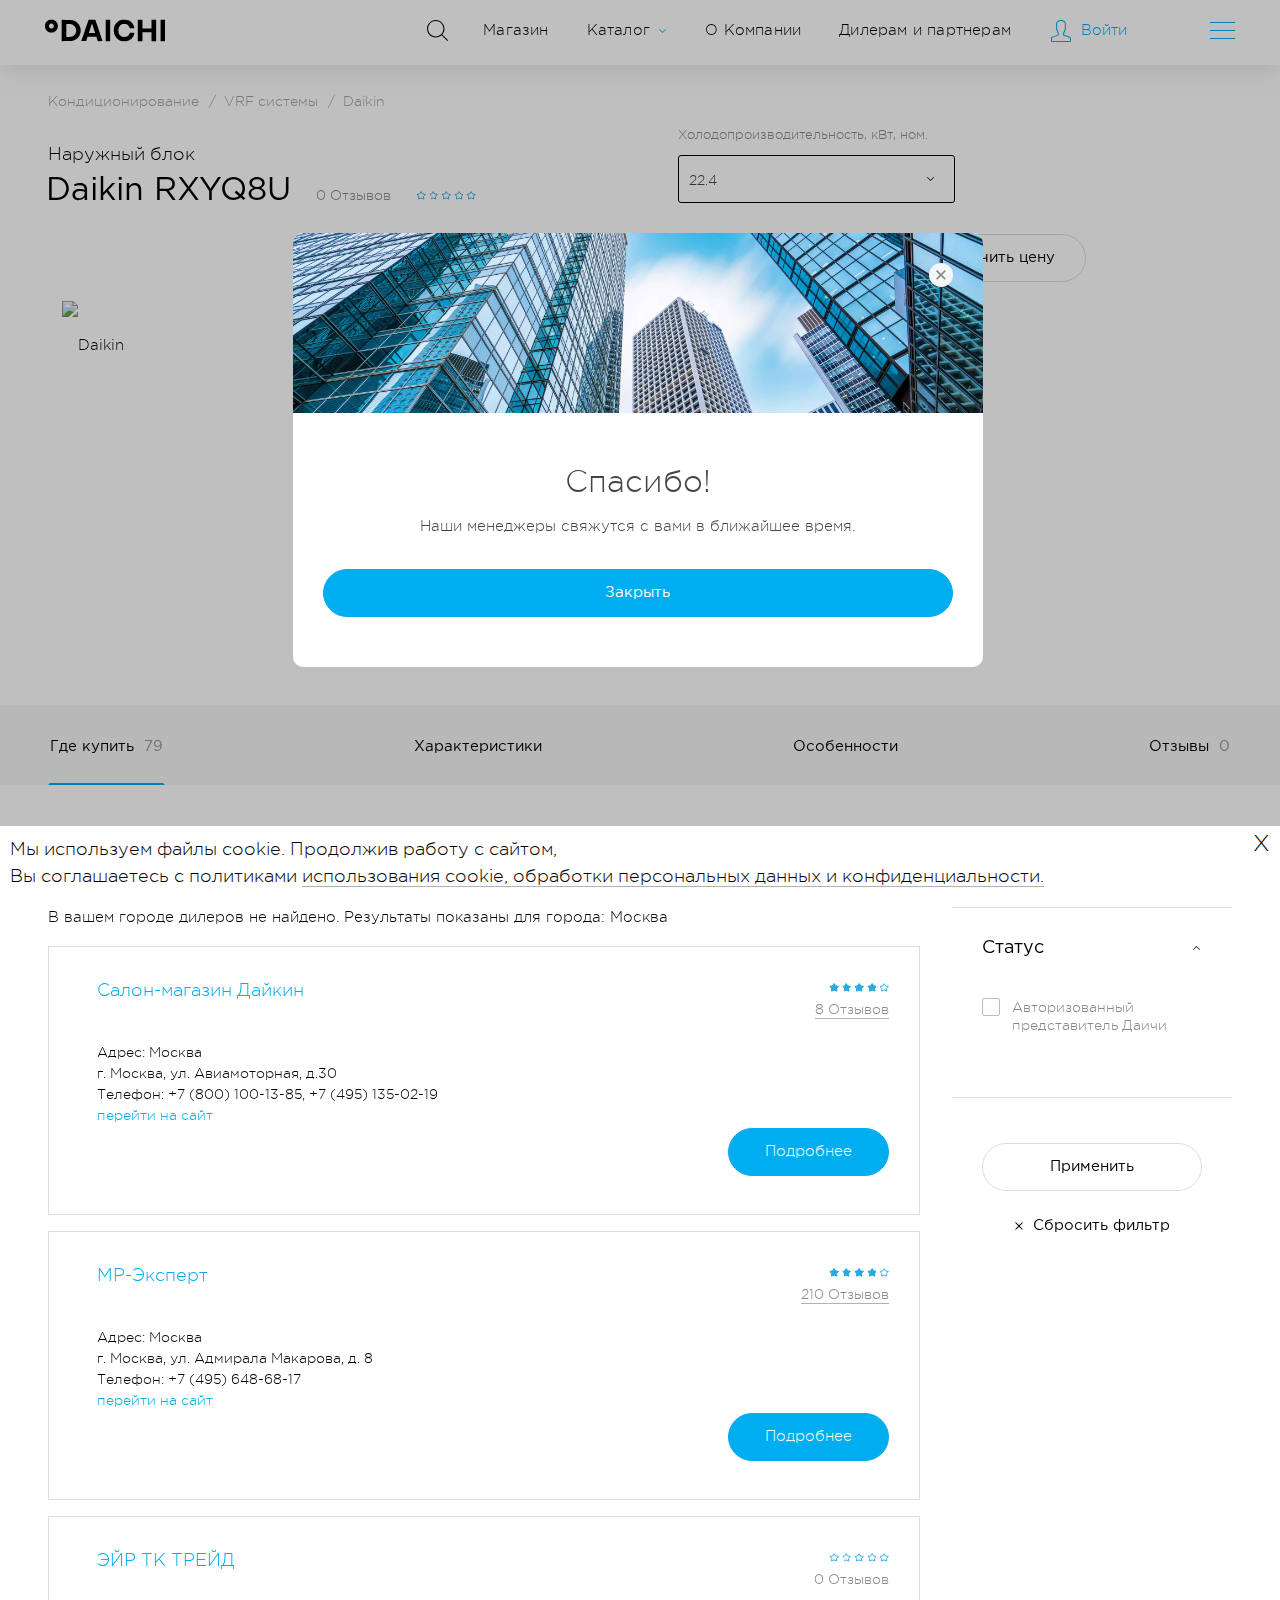
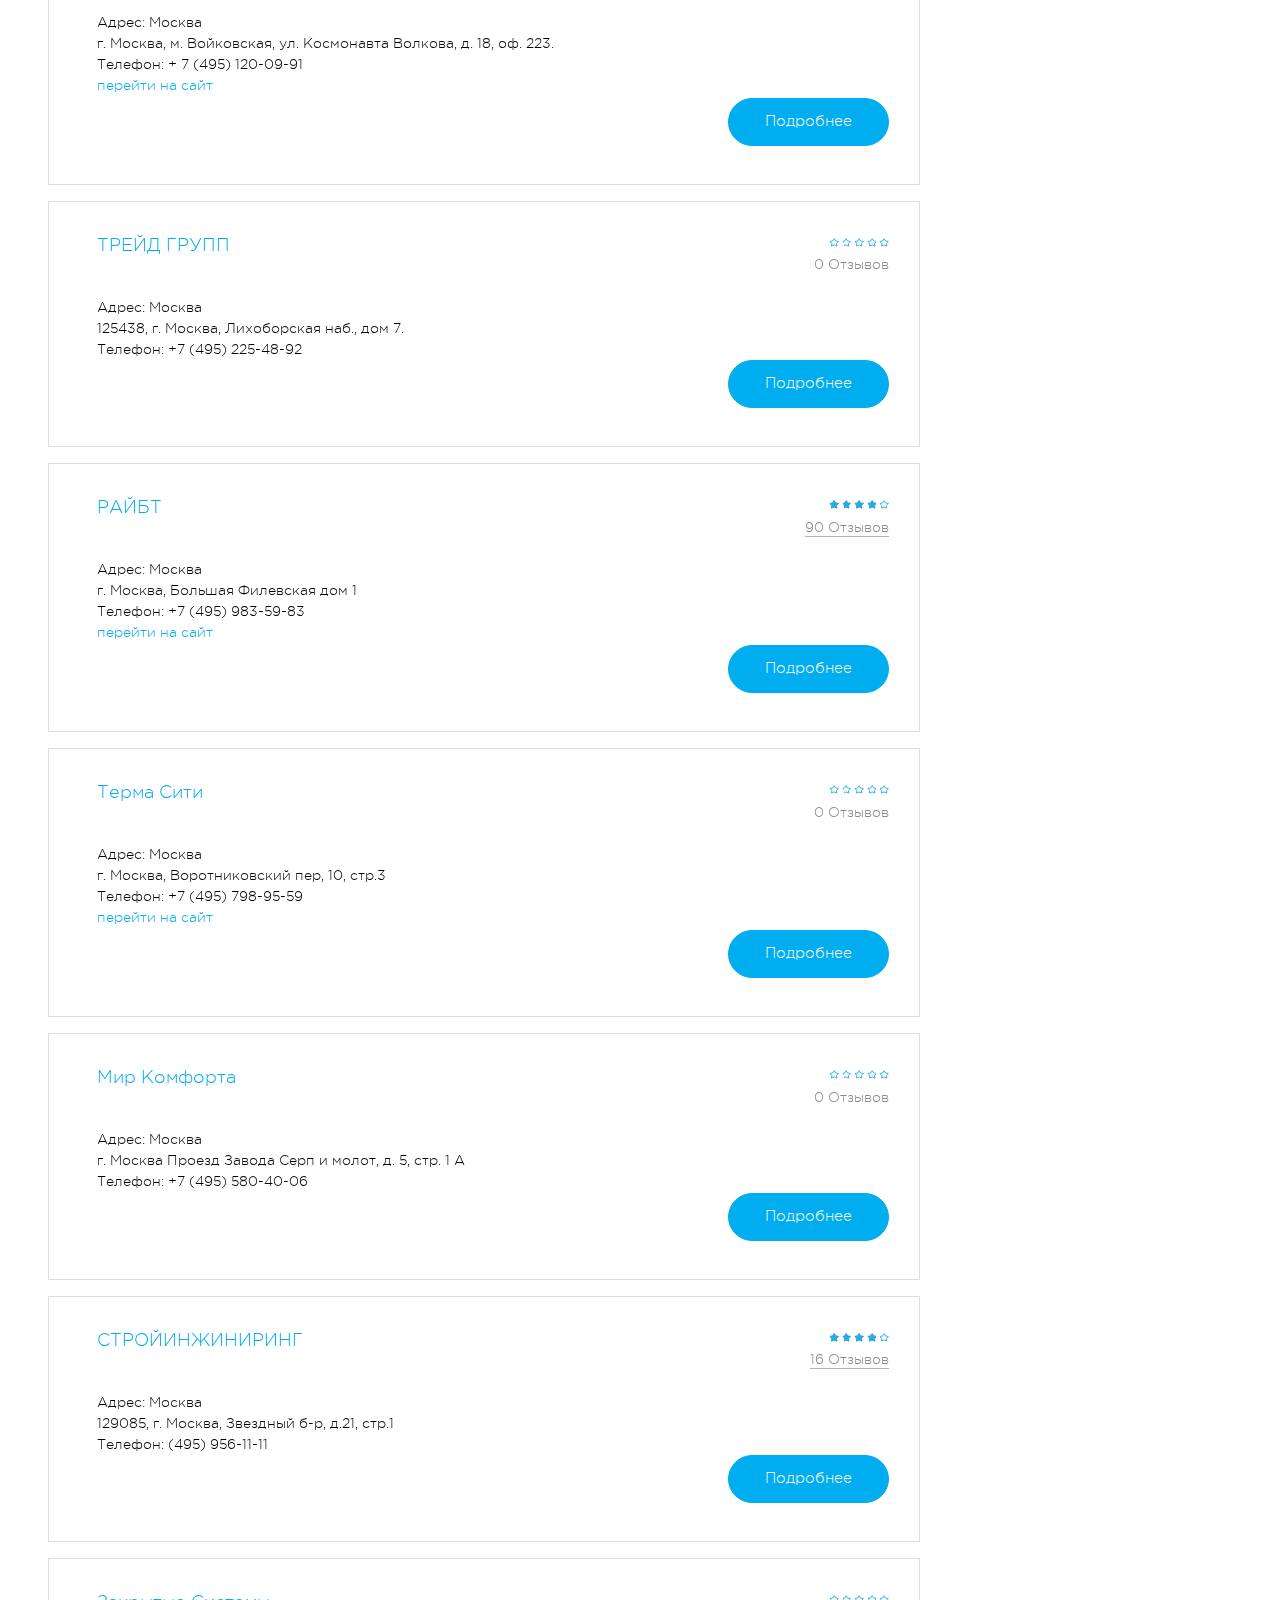
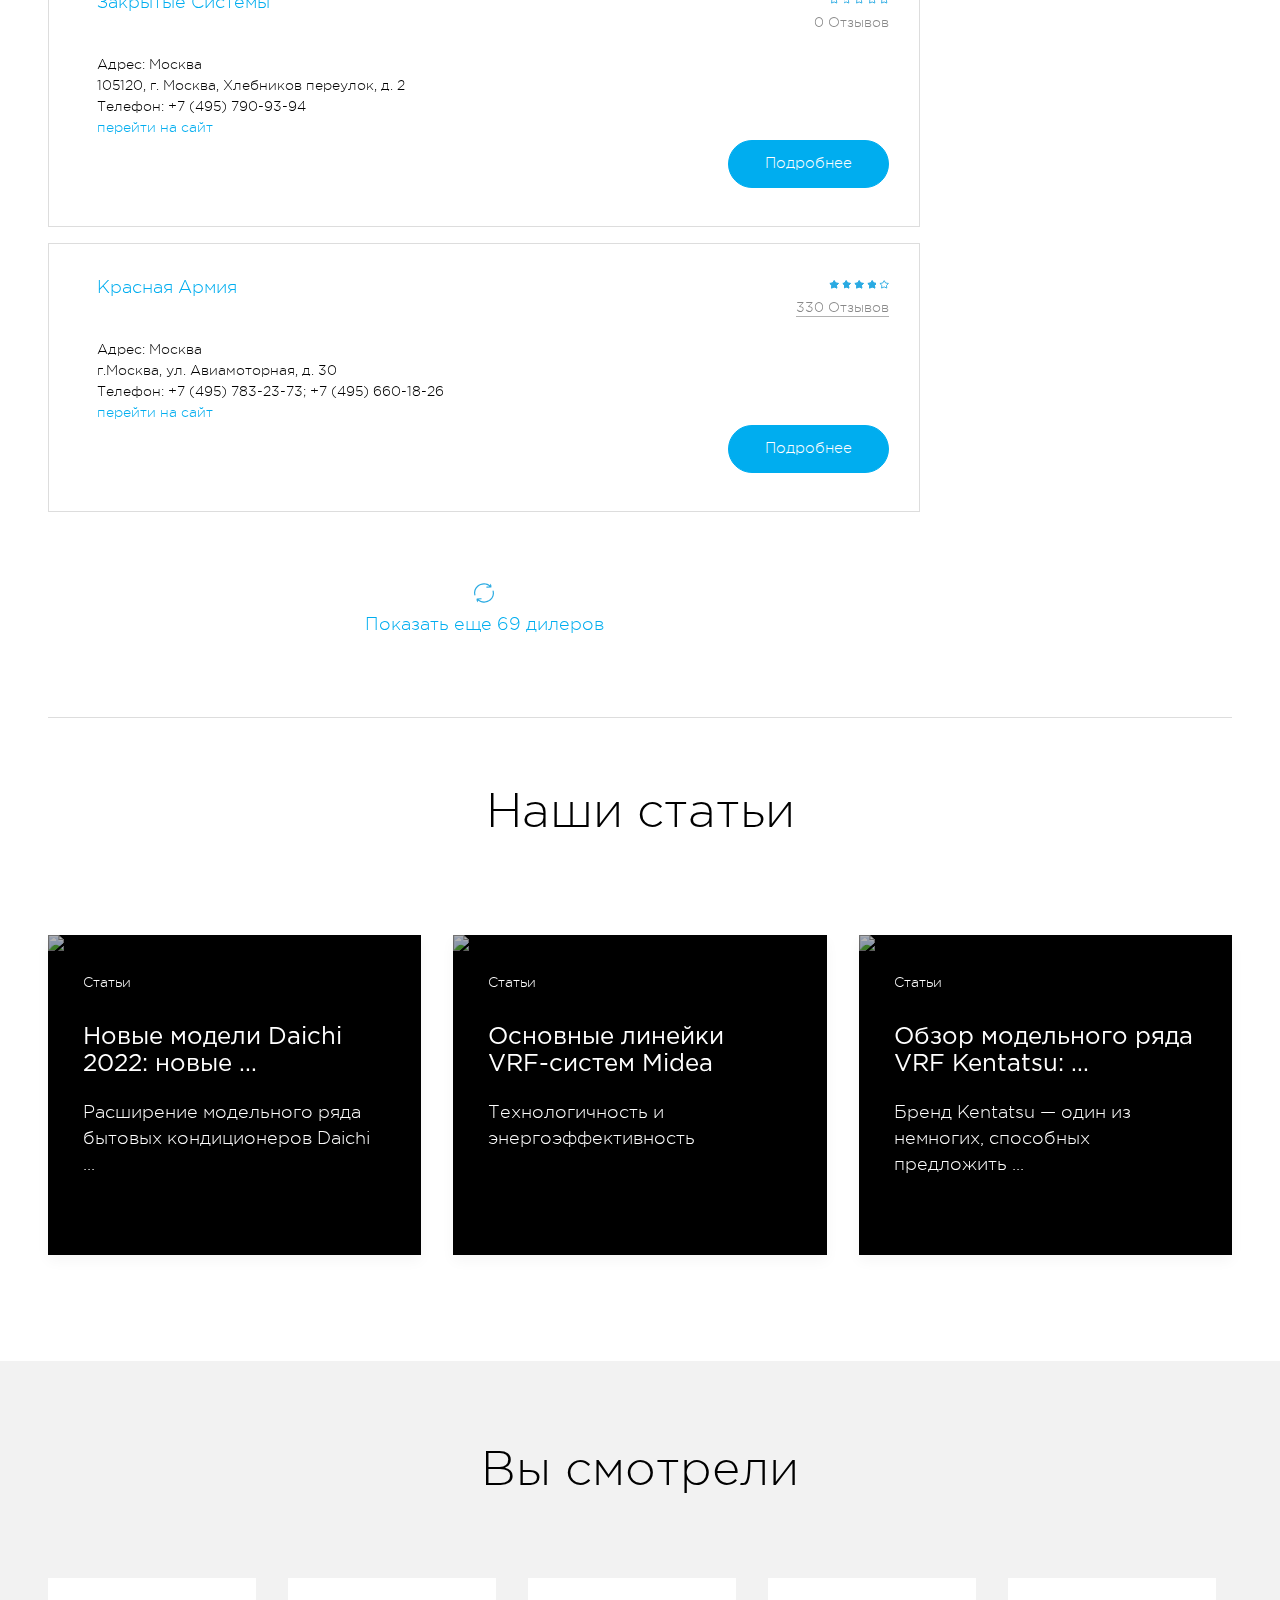
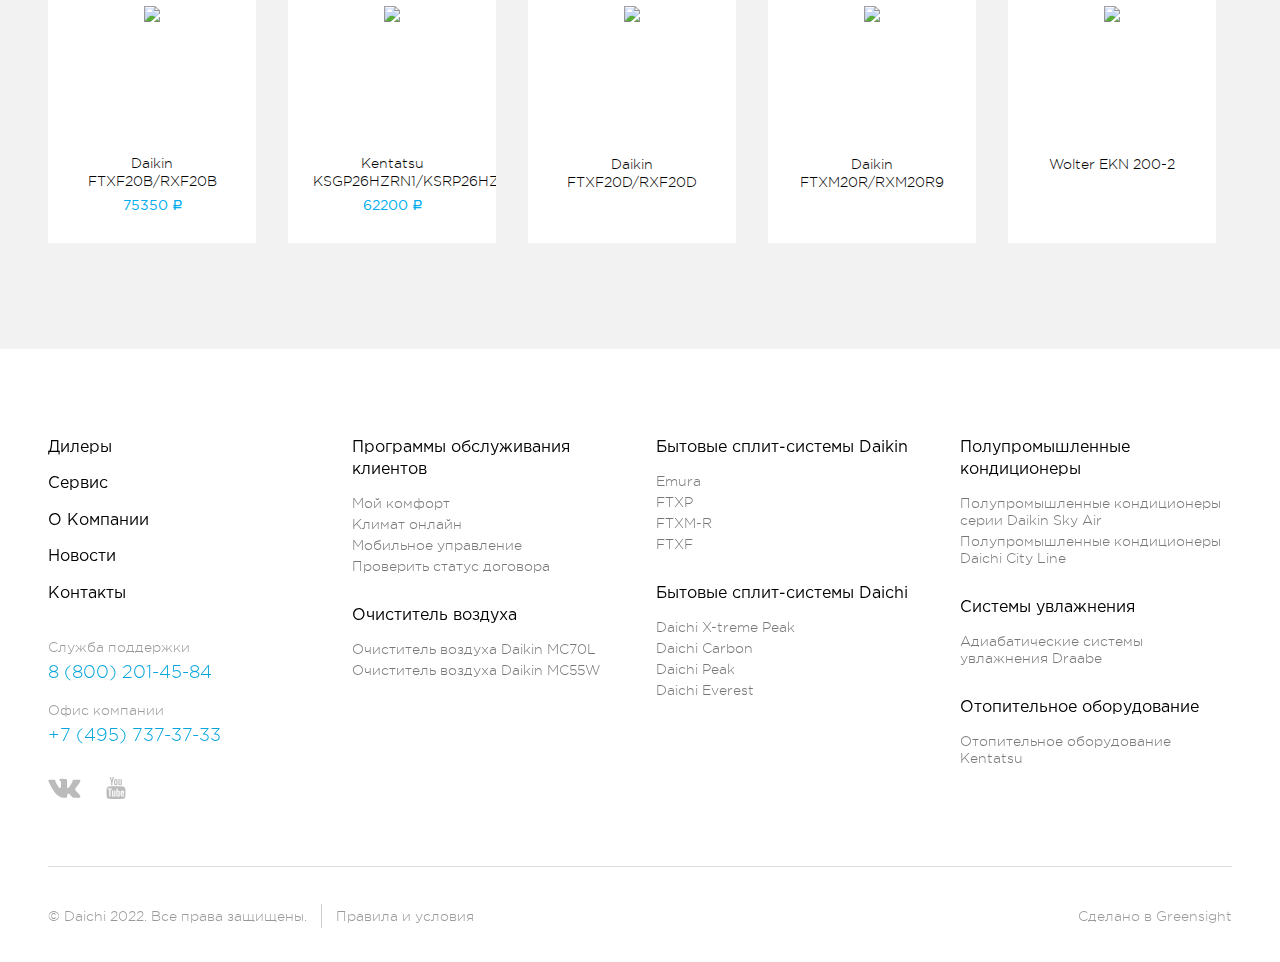
==== choose-success-modal.html @ ffd97c33 "first commit" ====
<!DOCTYPE html>
<!--[if IE 8 ]><html class="ie8" lang="ru" prefix="og: http://ogp.me/ns#"><![endif]-->
<!--[if IE 9 ]> <html class="ie9" lang="ru" prefix="og: http://ogp.me/ns#"><![endif]-->
<!--[if gt IE 8]><!--><html lang="ru" prefix="og: http://ogp.me/ns#"><!--<![endif]-->
<head>
    <meta charset="utf-8">
    <meta http-equiv="X-UA-Compatible" content="IE=edge">
    <meta name="skype_toolbar" content="skype_toolbar_parser_compatible">
    <meta name="viewport" content="width=device-width, initial-scale=1.0">
    <meta name="format-detection" content="telephone=no">
    <!-- <link rel="shortcut icon" type="image/x-icon" href="img/favicon.png"> -->
    
    <link href="/local/templates/b2c/build/css/external.css" rel="stylesheet" async>
    <link href="/local/templates/b2c/build/css/internal.css" rel="stylesheet" async>

    <link href="/css/style.css" rel="stylesheet" async>
    <!-- <link href="/h/assets/support.css?nocache=7771" rel="stylesheet"> -->
        <!--link href="/local/templates/b2c/build/css2/not_warranty.css" rel="stylesheet"-->
        <!--link href="/local/templates/b2c/build/css2/search-style.css" rel="stylesheet"-->
        <!-- jquery подключаем в шапке т.к. какой-то js может быть внутри компонентов -->
    <script src="/local/templates/b2c/build/js/jquery/jquery.min.js" type="text/javascript"></script>

            <meta http-equiv="Content-Type" content="text/html; charset=UTF-8" />
<!-- <link href="/bitrix/panel/main/popup.css?165098488323085" type="text/css"  rel="stylesheet" /> -->
<link href="/local/templates/b2c/components/bitrix/menu/top/style.css?16379153666648" type="text/css"  data-template-style="true"  rel="stylesheet" />
<link href="/local/templates/b2c/styles.css?158695657211671" type="text/css"  data-template-style="true"  rel="stylesheet" />
<!-- <script type="text/javascript">if(!window.BX)window.BX={};if(!window.BX.message)window.BX.message=function(mess){if(typeof mess==='object'){for(let i in mess) {BX.message[i]=mess[i];} return true;}};</script>
<script type="text/javascript">(window.BX||top.BX).message({'JS_CORE_LOADING':'Загрузка...','JS_CORE_NO_DATA':'- Нет данных -','JS_CORE_WINDOW_CLOSE':'Закрыть','JS_CORE_WINDOW_EXPAND':'Развернуть','JS_CORE_WINDOW_NARROW':'Свернуть в окно','JS_CORE_WINDOW_SAVE':'Сохранить','JS_CORE_WINDOW_CANCEL':'Отменить','JS_CORE_WINDOW_CONTINUE':'Продолжить','JS_CORE_H':'ч','JS_CORE_M':'м','JS_CORE_S':'с','JSADM_AI_HIDE_EXTRA':'Скрыть лишние','JSADM_AI_ALL_NOTIF':'Показать все','JSADM_AUTH_REQ':'Требуется авторизация!','JS_CORE_WINDOW_AUTH':'Войти','JS_CORE_IMAGE_FULL':'Полный размер'});</script>

<script type="text/javascript" src="/bitrix/js/main/core/core.js?1651741496478033"></script>

<script>BX.setJSList(['/bitrix/js/main/core/core_ajax.js','/bitrix/js/main/core/core_promise.js','/bitrix/js/main/polyfill/promise/js/promise.js','/bitrix/js/main/loadext/loadext.js','/bitrix/js/main/loadext/extension.js','/bitrix/js/main/polyfill/promise/js/promise.js','/bitrix/js/main/polyfill/find/js/find.js','/bitrix/js/main/polyfill/includes/js/includes.js','/bitrix/js/main/polyfill/matches/js/matches.js','/bitrix/js/ui/polyfill/closest/js/closest.js','/bitrix/js/main/polyfill/fill/main.polyfill.fill.js','/bitrix/js/main/polyfill/find/js/find.js','/bitrix/js/main/polyfill/matches/js/matches.js','/bitrix/js/main/polyfill/core/dist/polyfill.bundle.js','/bitrix/js/main/core/core.js','/bitrix/js/main/polyfill/intersectionobserver/js/intersectionobserver.js','/bitrix/js/main/lazyload/dist/lazyload.bundle.js','/bitrix/js/main/polyfill/core/dist/polyfill.bundle.js','/bitrix/js/main/parambag/dist/parambag.bundle.js']);
BX.setCSSList(['/bitrix/js/main/lazyload/dist/lazyload.bundle.css','/bitrix/js/main/parambag/dist/parambag.bundle.css']);</script>
<script type="text/javascript">(window.BX||top.BX).message({'pull_server_enabled':'Y','pull_config_timestamp':'1589030255','pull_guest_mode':'N','pull_guest_user_id':'0'});(window.BX||top.BX).message({'PULL_OLD_REVISION':'Для продолжения корректной работы с сайтом необходимо перезагрузить страницу.'});</script>
<script type="text/javascript">(window.BX||top.BX).message({'JS_CORE_LOADING':'Загрузка...','JS_CORE_NO_DATA':'- Нет данных -','JS_CORE_WINDOW_CLOSE':'Закрыть','JS_CORE_WINDOW_EXPAND':'Развернуть','JS_CORE_WINDOW_NARROW':'Свернуть в окно','JS_CORE_WINDOW_SAVE':'Сохранить','JS_CORE_WINDOW_CANCEL':'Отменить','JS_CORE_WINDOW_CONTINUE':'Продолжить','JS_CORE_H':'ч','JS_CORE_M':'м','JS_CORE_S':'с','JSADM_AI_HIDE_EXTRA':'Скрыть лишние','JSADM_AI_ALL_NOTIF':'Показать все','JSADM_AUTH_REQ':'Требуется авторизация!','JS_CORE_WINDOW_AUTH':'Войти','JS_CORE_IMAGE_FULL':'Полный размер'});</script>
<script type="text/javascript">(window.BX||top.BX).message({'LANGUAGE_ID':'ru','FORMAT_DATE':'MM/DD/YYYY','FORMAT_DATETIME':'MM/DD/YYYY H:MI:SS T','COOKIE_PREFIX':'BITRIX_SM','SERVER_TZ_OFFSET':'0','UTF_MODE':'Y','SITE_ID':'s2','SITE_DIR':'/','USER_ID':'','SERVER_TIME':'1652966377','USER_TZ_OFFSET':'0','USER_TZ_AUTO':'Y','bitrix_sessid':'f62c7155eabbc9f797dc9052f18a5c4e'});</script> -->


<!-- <script type="text/javascript" src="/bitrix/js/pull/protobuf/protobuf.js?1650884247274055"></script>
<script type="text/javascript" src="/bitrix/js/pull/protobuf/model.js?165088424770928"></script>
<script type="text/javascript" src="/bitrix/js/rest/client/rest.client.js?165098455617414"></script>
<script type="text/javascript" src="/bitrix/js/pull/client/pull.client.js?165098496470757"></script>
<script type="text/javascript" src="/bitrix/js/main/pageobject/pageobject.js?1587509020864"></script>
<script type="text/javascript" src="/bitrix/js/main/core/core_window.js?165098510298768"></script>
<script type="text/javascript">
					(function () {
						"use strict";

						var counter = function ()
						{
							var cookie = (function (name) {
								var parts = ("; " + document.cookie).split("; " + name + "=");
								if (parts.length == 2) {
									try {return JSON.parse(decodeURIComponent(parts.pop().split(";").shift()));}
									catch (e) {}
								}
							})("BITRIX_CONVERSION_CONTEXT_s2");

							if (cookie && cookie.EXPIRE >= BX.message("SERVER_TIME"))
								return;

							var request = new XMLHttpRequest();
							request.open("POST", "/bitrix/tools/conversion/ajax_counter.php", true);
							request.setRequestHeader("Content-type", "application/x-www-form-urlencoded");
							request.send(
								"SITE_ID="+encodeURIComponent("s2")+
								"&sessid="+encodeURIComponent(BX.bitrix_sessid())+
								"&HTTP_REFERER="+encodeURIComponent(document.referrer)
							);
						};

						if (window.frameRequestStart === true)
							BX.addCustomEvent("onFrameDataReceived", counter);
						else
							BX.ready(counter);
					})();
				</script> -->



<script type="text/javascript" src="/local/templates/b2c/components/bitrix/menu/top/script.js?16379153661924"></script>
<script type="text/javascript" src="/local/components/b2c/location/templates/.default/script.js?1582882890528"></script>
<script type="text/javascript" src="/local/components/b2c/catalog.detail/templates/catalog_main/script.js?1530775814198"></script>
<script type="text/javascript" src="/local/components/b2c/dealers.list/templates/catalog/script.js?15307758145785"></script>
<script type="text/javascript">var _ba = _ba || []; _ba.push(["aid", "0ea89b7fc5834d3315de5ba473fc71e9"]); _ba.push(["host", "daichi.ru"]); (function() {var ba = document.createElement("script"); ba.type = "text/javascript"; ba.async = true;ba.src = (document.location.protocol == "https:" ? "https://" : "http://") + "bitrix.info/ba.js";var s = document.getElementsByTagName("script")[0];s.parentNode.insertBefore(ba, s);})();</script>


        <title>Каталог товаров</title>

    <!--[if lte IE 8]>
    <script src="js/html5shiv/html5shiv.min.js" type="text/javascript"></script>
    <![endif]-->

    
</head>
<body>

<meta http-equiv="Content-Type" content="text/html; charset=UTF-8" />
<!-- <link href="/bitrix/panel/main/popup.css?165098488323085" type="text/css"  rel="stylesheet" /> -->
<link href="/local/templates/b2c/components/bitrix/menu/top/style.css?16379153666648" type="text/css"  data-template-style="true"  rel="stylesheet" />
<link href="/local/templates/b2c/styles.css?158695657211671" type="text/css"  data-template-style="true"  rel="stylesheet" />
<script type="text/javascript" src="/local/templates/b2c/components/bitrix/menu/top/script.js?16379153661924"></script>
<script type="text/javascript" src="/local/components/b2c/location/templates/.default/script.js?1582882890528"></script>
<script type="text/javascript" src="/local/components/b2c/catalog.detail/templates/catalog_main/script.js?1530775814198"></script>
<script type="text/javascript" src="/local/components/b2c/dealers.list/templates/catalog/script.js?15307758145785"></script>
<script type="text/javascript">var _ba = _ba || []; _ba.push(["aid", "0ea89b7fc5834d3315de5ba473fc71e9"]); _ba.push(["host", "daichi.ru"]); (function() {var ba = document.createElement("script"); ba.type = "text/javascript"; ba.async = true;ba.src = (document.location.protocol == "https:" ? "https://" : "http://") + "bitrix.info/ba.js";var s = document.getElementsByTagName("script")[0];s.parentNode.insertBefore(ba, s);})();</script>



<!--[if lt IE 10]>
<div class="browse-happy">
    <div class="container">
        <p class="browse-happy__notice">Мы обнаружили, что вы используете <strong>устаревшую версию</strong> браузера Internet Explorer</p>
        <p class="browse-happy__security">Из соображений безопасности этот сайт поддерживает Internet Explorer версии 10 и выше
            <br>Кроме того, этот и многие другие сайты могут отображаться <strong>некорректно</strong></p>
        <p class="browse-happy__update">Пожалуйста, обновите свой браузер по этой <a href="http://browsehappy.com/" target="_blank">ссылке</a></p>
        <p class="browse-happy__recommend">(мы рекомендуем <a href="http://www.google.com/chrome" target="_blank">Google Chrome</a>)</p>
    </div>
</div>
<![endif]-->
<svg style="position: absolute; width: 0; height: 0;" width="0" height="0" version="1.1" xmlns="http://www.w3.org/2000/svg" xmlns:xlink="http://www.w3.org/1999/xlink">

    /* Красный градиент */
    <linearGradient id="red-gradient" x1="0%" x2="100%" y1="0%" y2="100%" >
        <stop offset="0%" stop-color="#fd6c5e"/>
        <stop offset="100%" stop-color="#db0223"/>
    </linearGradient>

    /* Синий градиент */
    <linearGradient id="blue-gradient" x1="0%" x2="100%" y1="0%" y2="100%" >
        <stop offset="0%" stop-color="#0C90C2"/>
        <stop offset="100%" stop-color="#2DD2AB"/>
    </linearGradient>

    <svg id="icon-cross" xmlns="http://www.w3.org/2000/svg" xmlns:xlink="http://www.w3.org/1999/xlink" viewBox="0 0 8 8">
        <path fill-rule="evenodd" d="M7.698,6.990 L6.990,7.697 L3.844,4.550 L0.697,7.697 L-0.010,6.990 L3.137,3.843 L-0.010,0.697 L0.697,-0.010 L3.844,3.136 L6.990,-0.010 L7.698,0.697 L4.551,3.843 L7.698,6.990 Z"/>
    </svg>

<defs>
    <symbol id="icon-search" viewBox="0 0 18 18">
        <path class="icon-search__path" d="M18.353,17.646 L17.646,18.353 L13.286,13.993 C11.876,15.238 10.029,16.000 8.000,16.000 C3.582,16.000 -0.000,12.418 -0.000,8.000 C-0.000,3.582 3.582,-0.000 8.000,-0.000 C12.418,-0.000 16.000,3.582 16.000,8.000 C16.000,10.029 15.238,11.876 13.993,13.286 L18.353,17.646 ZM8.000,1.000 C4.134,1.000 1.000,4.134 1.000,8.000 C1.000,11.866 4.134,15.000 8.000,15.000 C11.866,15.000 15.000,11.866 15.000,8.000 C15.000,4.134 11.866,1.000 8.000,1.000 Z"
        />
    </symbol>
</defs>
<defs>
    <symbol id="arrow-left" viewBox="0 0 13 25">
        <path class="arrow-left__path" d="M1.918,12.490 L13.002,23.993 L12.038,24.993 L-0.006,12.490 L12.038,-0.018 L13.002,0.985 L1.918,12.490 Z" />
    </symbol>
</defs>
<defs>
    <symbol id="arrow-right" viewBox="0 0 13 25">
        <path d="M11.081,12.490 L-0.002,23.993 L0.962,24.993 L13.006,12.490 L0.962,-0.018 L-0.002,0.985 L11.081,12.490 Z" class="cls-1" />
    </symbol>
</defs>
<defs>
    <symbol id="icon-gear" viewBox="0 0 34 34">
        <path d="M34.008,21.575 L29.418,29.484 L21.557,24.895 L21.557,34.012 L12.439,34.012 L12.439,24.911 L4.600,29.484 L0.013,21.575 L7.892,16.977 L0.035,12.349 L4.649,4.458 L12.439,9.043 L12.439,-0.015 L21.557,-0.015 L21.557,9.058 L29.368,4.458 L33.990,12.349 L26.128,16.978 L34.008,21.575 ZM7.902,16.981 L12.474,24.859 L21.549,24.859 L26.118,16.979 L21.531,9.139 L12.491,9.139 L7.902,16.981 Z"
          class="cls-1" />
    </symbol>
</defs>
<defs>
    <symbol fill="black" id="icon-sleep-black" viewBox="0 0 68 70">
        <path d="M32.81,0a31.77,31.77,0,0,0-4.65.34L24.45.89l3.49,1.37A24.47,24.47,0,1,1,7.12,46.44L3.83,44.61l1.94,3.22A31.55,31.55,0,1,0,32.81,0Zm0,61.1A29.31,29.31,0,0,1,9.53,49.77,26.48,26.48,0,0,0,32.06,2h.75a29.55,29.55,0,1,1,0,59.1Z" />
        <path d="M9.09,38.22l1,2.08.87-2.12a18.6,18.6,0,0,1,2.57-4.38,11,11,0,0,1,3.85-2.41l2.53-.9-2.5-1a15.7,15.7,0,0,1-4.11-2.32,20.8,20.8,0,0,1-2.88-4.36l-1-2-.8,2.12a15.43,15.43,0,0,1-2.32,4.15A19.19,19.19,0,0,1,2,29.87l-2,1,2.1.82a16.58,16.58,0,0,1,4.36,2.48A16.53,16.53,0,0,1,9.09,38.22Zm-1.4-9.76A12.6,12.6,0,0,0,9.6,25.52a16,16,0,0,0,2.29,3.12,12.36,12.36,0,0,0,2.74,1.81,10.32,10.32,0,0,0-2.62,2A16,16,0,0,0,10,35.57a13.55,13.55,0,0,0-2.12-2.84,13.73,13.73,0,0,0-3.14-2.05A15.12,15.12,0,0,0,7.69,28.46Z"
        />
        <path d="M13.86,17l4.64-2,4.94,1.9,0-4.88,2.9-4L22,6.55l-3.4-4.32L15.79,6.41,11.14,7.67,14,11.6ZM17,8.14l1.7-2.52L20.8,8.25,23.07,9l-1.69,2.31,0,2.61-3-1.14L15.93,13.9,16,11,14.46,8.84Z" />
    </symbol>
</defs>
<defs>
    <symbol fill="black" id="icon-list-img-black" viewBox="-8 0 64.36 63.1">
        <path d="M41,0H7A7,7,0,0,0,0,7V53.11a7,7,0,0,0,7,7H41a7,7,0,0,0,7-7V7A7,7,0,0,0,41,0Zm5,53.11a5,5,0,0,1-5,5H7a5,5,0,0,1-5-5V7A5,5,0,0,1,7,2H41a5,5,0,0,1,5,5Z" />
        <polygon points="16.23 17.65 14.82 16.24 9.47 21.59 6.55 18.66 5.14 20.07 9.47 24.41 16.23 17.65" />
        <rect x="17.95" y="20" width="21.79" height="2" />
        <rect x="15.53" y="29" width="24.21" height="2" />
        <rect x="15.53" y="39" width="24.21" height="2" />
        <rect x="15.53" y="49" width="24.21" height="2" />
        <rect x="8.26" y="29" width="2.42" height="2" />
        <rect x="8.26" y="39" width="2.42" height="2" />
        <rect x="15.53" y="10" width="24.21" height="2" />
        <rect x="8.26" y="10" width="2.42" height="2" />
        <rect x="8.26" y="49" width="2.42" height="2" />
    </symbol>
</defs>
<defs>
    <symbol id="icon-turbo-black" viewBox="0 0 82 61.75">
        <polygon points="0 50.4 4.17 50.4 4.17 61.54 5.6 61.54 5.6 50.4 9.77 50.4 9.77 49.1 0 49.1 0 50.4" />
        <path d="M25,56.33a4.27,4.27,0,0,1-1,3.06,3.61,3.61,0,0,1-2.75,1,3.61,3.61,0,0,1-2.8-1.09,4.42,4.42,0,0,1-1-3.1V49.1h-1.4v7.23a5.42,5.42,0,0,0,1.4,4,5.08,5.08,0,0,0,3.77,1.41A5.08,5.08,0,0,0,25,60.32a5.58,5.58,0,0,0,1.4-4.09V49.1H25Z" />
        <path d="M42.78,55.25a3.27,3.27,0,0,0,.92-2.42,3.37,3.37,0,0,0-1-2.49A4.78,4.78,0,0,0,39.2,49.1H33.86V61.54h1.4V56.71h3.55l3.61,4.83h1.72l-3.82-5.08A4.53,4.53,0,0,0,42.78,55.25Zm-7.52.2v-5H39.1a3.76,3.76,0,0,1,2.34.65,2.15,2.15,0,0,1,.84,1.8,2.28,2.28,0,0,1-.89,1.9,3.65,3.65,0,0,1-2.31.69Z"
        />
        <path d="M58.07,55.11a3,3,0,0,0,2-2.88,2.82,2.82,0,0,0-.8-2A4.34,4.34,0,0,0,56,49.1H50.69V61.54h5.53a5.41,5.41,0,0,0,3.29-.91,2.92,2.92,0,0,0,1.23-2.49Q60.73,55.91,58.07,55.11Zm-6-4.74h3.79a3.33,3.33,0,0,1,2,.54,1.76,1.76,0,0,1,.72,1.48,2,2,0,0,1-.78,1.67,3.38,3.38,0,0,1-2.08.59H52.08Zm6.42,9.32a3.74,3.74,0,0,1-2.24.59H52.08V55.89H56a4.52,4.52,0,0,1,2.46.55A1.78,1.78,0,0,1,59.31,58,1.94,1.94,0,0,1,58.49,59.68Z"
        />
        <path d="M77.73,50.77a6.45,6.45,0,0,0-9.12,0,6.67,6.67,0,0,0,0,9.09,6.45,6.45,0,0,0,9.11,0,6.68,6.68,0,0,0,0-9.09ZM76.67,59a4.86,4.86,0,0,1-7,0,5.49,5.49,0,0,1,0-7.29,4.86,4.86,0,0,1,7,0,5.49,5.49,0,0,1,0,7.29Z" />
        <path d="M30,1.95A26,26,0,0,0,19.18,41.72a1,1,0,0,0,1.6-1.21,24,24,0,1,1,38.28,0,1,1,0,0,0,1.6,1.21A26,26,0,0,0,30,1.95Z" />
        <path d="M36,27.63a4.24,4.24,0,0,0,7.37.9l13.24,5.54a1,1,0,0,0,.77-1.85L44.12,26.68a4.25,4.25,0,0,0-5.82-4.61A4.27,4.27,0,0,0,36,27.63Zm3.08-3.71a2.26,2.26,0,1,1-1.23,3A2.26,2.26,0,0,1,39.06,23.92Z" />
        <path d="M18.14,26.41a1,1,0,0,0,1,1h4.35a1,1,0,0,0,0-2H19.14A1,1,0,0,0,18.14,26.41Z" />
        <path d="M20.83,34.91a1,1,0,0,0,.38-.08l4-1.66a1,1,0,0,0-.76-1.85l-4,1.66a1,1,0,0,0,.38,1.92Z" />
        <path d="M56.23,25a1,1,0,0,0,0,2h4.35a1,1,0,0,0,0-2H56.23Z" />
        <path d="M58.62,17.18l-4,1.66a1,1,0,0,0,.77,1.85l4-1.66a1,1,0,0,0-.77-1.85Z" />
        <path d="M46.16,11.94a1,1,0,0,0,.92-.62l1.66-4a1,1,0,1,0-1.85-.77l-1.66,4a1,1,0,0,0,.92,1.38Z" />
        <path d="M53.59,10.75l-3.07,3.08a1,1,0,1,0,1.42,1.41L55,12.17a1,1,0,1,0-1.42-1.41Z" />
        <path d="M40.8,10.1V5.75a1,1,0,0,0-2,0V10.1a1,1,0,0,0,2,0Z" />
        <path d="M34.6,10.56l-1.66-4a1,1,0,1,0-1.85.77l1.66,4a1,1,0,1,0,1.85-.77Z" />
        <path d="M26,10.7a1,1,0,0,0-1.41,1.41l3.07,3.07a1,1,0,0,0,1.41-1.41Z" />
        <path d="M24.47,20.69a1,1,0,0,0,.77-1.85l-4-1.66A1,1,0,0,0,20.45,19Z" />
    </symbol>
</defs>
<defs>
    <symbol fill="url(#red-gradient)" id="icon-sleep" viewBox="0 0 68 70">
        <path d="M32.81,0a31.77,31.77,0,0,0-4.65.34L24.45.89l3.49,1.37A24.47,24.47,0,1,1,7.12,46.44L3.83,44.61l1.94,3.22A31.55,31.55,0,1,0,32.81,0Zm0,61.1A29.31,29.31,0,0,1,9.53,49.77,26.48,26.48,0,0,0,32.06,2h.75a29.55,29.55,0,1,1,0,59.1Z" />
        <path d="M9.09,38.22l1,2.08.87-2.12a18.6,18.6,0,0,1,2.57-4.38,11,11,0,0,1,3.85-2.41l2.53-.9-2.5-1a15.7,15.7,0,0,1-4.11-2.32,20.8,20.8,0,0,1-2.88-4.36l-1-2-.8,2.12a15.43,15.43,0,0,1-2.32,4.15A19.19,19.19,0,0,1,2,29.87l-2,1,2.1.82a16.58,16.58,0,0,1,4.36,2.48A16.53,16.53,0,0,1,9.09,38.22Zm-1.4-9.76A12.6,12.6,0,0,0,9.6,25.52a16,16,0,0,0,2.29,3.12,12.36,12.36,0,0,0,2.74,1.81,10.32,10.32,0,0,0-2.62,2A16,16,0,0,0,10,35.57a13.55,13.55,0,0,0-2.12-2.84,13.73,13.73,0,0,0-3.14-2.05A15.12,15.12,0,0,0,7.69,28.46Z"
        />
        <path d="M13.86,17l4.64-2,4.94,1.9,0-4.88,2.9-4L22,6.55l-3.4-4.32L15.79,6.41,11.14,7.67,14,11.6ZM17,8.14l1.7-2.52L20.8,8.25,23.07,9l-1.69,2.31,0,2.61-3-1.14L15.93,13.9,16,11,14.46,8.84Z" />
    </symbol>
</defs>
<defs>
    <symbol fill="url(#red-gradient)" id="icon-list-img" viewBox="-8 0 64.36 63.1">
        <path d="M41,0H7A7,7,0,0,0,0,7V53.11a7,7,0,0,0,7,7H41a7,7,0,0,0,7-7V7A7,7,0,0,0,41,0Zm5,53.11a5,5,0,0,1-5,5H7a5,5,0,0,1-5-5V7A5,5,0,0,1,7,2H41a5,5,0,0,1,5,5Z" />
        <polygon points="16.23 17.65 14.82 16.24 9.47 21.59 6.55 18.66 5.14 20.07 9.47 24.41 16.23 17.65" />
        <rect x="17.95" y="20" width="21.79" height="2" />
        <rect x="15.53" y="29" width="24.21" height="2" />
        <rect x="15.53" y="39" width="24.21" height="2" />
        <rect x="15.53" y="49" width="24.21" height="2" />
        <rect x="8.26" y="29" width="2.42" height="2" />
        <rect x="8.26" y="39" width="2.42" height="2" />
        <rect x="15.53" y="10" width="24.21" height="2" />
        <rect x="8.26" y="10" width="2.42" height="2" />
        <rect x="8.26" y="49" width="2.42" height="2" />
    </symbol>
</defs>
<defs>
    <symbol fill="url(#red-gradient)" id="icon-turbo" viewBox="0 0 82 61.75">
        <polygon points="0 50.4 4.17 50.4 4.17 61.54 5.6 61.54 5.6 50.4 9.77 50.4 9.77 49.1 0 49.1 0 50.4" />
        <path d="M25,56.33a4.27,4.27,0,0,1-1,3.06,3.61,3.61,0,0,1-2.75,1,3.61,3.61,0,0,1-2.8-1.09,4.42,4.42,0,0,1-1-3.1V49.1h-1.4v7.23a5.42,5.42,0,0,0,1.4,4,5.08,5.08,0,0,0,3.77,1.41A5.08,5.08,0,0,0,25,60.32a5.58,5.58,0,0,0,1.4-4.09V49.1H25Z" />
        <path d="M42.78,55.25a3.27,3.27,0,0,0,.92-2.42,3.37,3.37,0,0,0-1-2.49A4.78,4.78,0,0,0,39.2,49.1H33.86V61.54h1.4V56.71h3.55l3.61,4.83h1.72l-3.82-5.08A4.53,4.53,0,0,0,42.78,55.25Zm-7.52.2v-5H39.1a3.76,3.76,0,0,1,2.34.65,2.15,2.15,0,0,1,.84,1.8,2.28,2.28,0,0,1-.89,1.9,3.65,3.65,0,0,1-2.31.69Z"
        />
        <path d="M58.07,55.11a3,3,0,0,0,2-2.88,2.82,2.82,0,0,0-.8-2A4.34,4.34,0,0,0,56,49.1H50.69V61.54h5.53a5.41,5.41,0,0,0,3.29-.91,2.92,2.92,0,0,0,1.23-2.49Q60.73,55.91,58.07,55.11Zm-6-4.74h3.79a3.33,3.33,0,0,1,2,.54,1.76,1.76,0,0,1,.72,1.48,2,2,0,0,1-.78,1.67,3.38,3.38,0,0,1-2.08.59H52.08Zm6.42,9.32a3.74,3.74,0,0,1-2.24.59H52.08V55.89H56a4.52,4.52,0,0,1,2.46.55A1.78,1.78,0,0,1,59.31,58,1.94,1.94,0,0,1,58.49,59.68Z"
        />
        <path d="M77.73,50.77a6.45,6.45,0,0,0-9.12,0,6.67,6.67,0,0,0,0,9.09,6.45,6.45,0,0,0,9.11,0,6.68,6.68,0,0,0,0-9.09ZM76.67,59a4.86,4.86,0,0,1-7,0,5.49,5.49,0,0,1,0-7.29,4.86,4.86,0,0,1,7,0,5.49,5.49,0,0,1,0,7.29Z" />
        <path d="M30,1.95A26,26,0,0,0,19.18,41.72a1,1,0,0,0,1.6-1.21,24,24,0,1,1,38.28,0,1,1,0,0,0,1.6,1.21A26,26,0,0,0,30,1.95Z" />
        <path d="M36,27.63a4.24,4.24,0,0,0,7.37.9l13.24,5.54a1,1,0,0,0,.77-1.85L44.12,26.68a4.25,4.25,0,0,0-5.82-4.61A4.27,4.27,0,0,0,36,27.63Zm3.08-3.71a2.26,2.26,0,1,1-1.23,3A2.26,2.26,0,0,1,39.06,23.92Z" />
        <path d="M18.14,26.41a1,1,0,0,0,1,1h4.35a1,1,0,0,0,0-2H19.14A1,1,0,0,0,18.14,26.41Z" />
        <path d="M20.83,34.91a1,1,0,0,0,.38-.08l4-1.66a1,1,0,0,0-.76-1.85l-4,1.66a1,1,0,0,0,.38,1.92Z" />
        <path d="M56.23,25a1,1,0,0,0,0,2h4.35a1,1,0,0,0,0-2H56.23Z" />
        <path d="M58.62,17.18l-4,1.66a1,1,0,0,0,.77,1.85l4-1.66a1,1,0,0,0-.77-1.85Z" />
        <path d="M46.16,11.94a1,1,0,0,0,.92-.62l1.66-4a1,1,0,1,0-1.85-.77l-1.66,4a1,1,0,0,0,.92,1.38Z" />
        <path d="M53.59,10.75l-3.07,3.08a1,1,0,1,0,1.42,1.41L55,12.17a1,1,0,1,0-1.42-1.41Z" />
        <path d="M40.8,10.1V5.75a1,1,0,0,0-2,0V10.1a1,1,0,0,0,2,0Z" />
        <path d="M34.6,10.56l-1.66-4a1,1,0,1,0-1.85.77l1.66,4a1,1,0,1,0,1.85-.77Z" />
        <path d="M26,10.7a1,1,0,0,0-1.41,1.41l3.07,3.07a1,1,0,0,0,1.41-1.41Z" />
        <path d="M24.47,20.69a1,1,0,0,0,.77-1.85l-4-1.66A1,1,0,0,0,20.45,19Z" />
    </symbol>
</defs>
<defs>
    <symbol fill="url(#blue-gradient)" id="icon-arrow-gradient" viewBox="0 0 34.563 23.1">
        <path d="M34.263,12.206 L23.707,22.762 C23.317,23.153 22.683,23.153 22.293,22.762 C21.902,22.372 21.902,21.739 22.293,21.349 L31.142,12.500 L1.000,12.500 C0.448,12.500 -0.000,12.052 -0.000,11.500 C-0.000,10.947 0.448,10.500 1.000,10.500 L31.143,10.500 L22.293,1.650 C21.902,1.259 21.902,0.627 22.293,0.235 C22.683,-0.156 23.317,-0.156 23.707,0.235 L34.263,10.792 C34.654,11.183 34.654,11.815 34.263,12.206 Z"
        />
    </symbol>
</defs>
<defs>
    <symbol id="wave_right" viewBox="0 0 132 178">
        <path d="M89.181,0.983l-0.571,0.697c27.006,22.011,42.495,54.443,42.495,88.977
		c0,33.171-14.491,64.764-39.759,86.676l0.593,0.681c25.464-22.084,40.068-53.924,40.068-87.356
		C132.007,55.854,116.397,23.167,89.181,0.983z M44.872,23.026L44.3,23.724c20.228,16.488,31.831,40.779,31.831,66.645
		c0,24.846-10.855,48.511-29.781,64.924l0.592,0.68c19.123-16.585,30.091-40.495,30.091-65.604
		C77.033,64.232,65.311,39.686,44.872,23.026z M0.563,45.069l-0.571,0.696c13.45,10.963,21.165,27.116,21.165,44.314
		c0,16.521-7.218,32.254-19.802,43.169l0.592,0.68c12.782-11.085,20.112-27.067,20.112-43.849
		C22.059,72.609,14.224,56.204,0.563,45.069z"/>
        </symbol>
</defs>
<defs>
    <symbol id="filter" viewBox="0 0 13 12.15">
        <path d="M13,11.08H6.15l5-5a3.41,3.41,0,0,0,0-4.81L10.9,1h0A3.41,3.41,0,0,0,6.08,1l-1,1h0L1,6.08A3.41,3.41,0,0,0,1,10.9l.26.26a3.39,3.39,0,0,0,2.41,1,3.44,3.44,0,0,0,.7-.08H13ZM1.7,10.19a2.41,2.41,0,0,1,0-3.4L5.77,2.72,9.39,6.43l-4,4a2.41,2.41,0,0,1-3.4,0Z"/>
    </symbol>
</defs>
<defs>
    <symbol id="icon_sound_off">
      <path fill-rule="evenodd" fill="rgb(0, 0, 0)" d="M30.988,0.968 C13.898,0.968 -0.006,14.873 -0.006,31.964 C-0.006,49.054 13.898,62.958 30.988,62.958 C48.079,62.958 61.984,49.054 61.984,31.964 C61.984,14.873 48.079,0.968 30.988,0.968 ZM2.004,31.964 C2.004,24.333 4.973,17.386 9.810,12.205 L22.793,25.189 L22.793,37.422 L19.454,37.422 C16.504,37.422 14.104,39.821 14.104,42.771 C14.104,45.720 16.504,48.121 19.454,48.121 C22.304,48.121 24.804,45.621 24.804,42.771 L24.804,39.875 L24.804,38.426 L24.804,27.198 L31.240,33.635 C30.497,34.554 30.033,35.707 30.033,36.978 C30.033,39.928 32.433,42.328 35.383,42.328 C36.614,42.328 37.778,41.859 38.705,41.101 L50.747,53.142 C45.566,57.979 38.619,60.948 30.988,60.948 C15.006,60.948 2.004,47.946 2.004,31.964 ZM38.722,36.978 C38.722,37.336 38.640,37.702 38.504,38.057 L34.286,33.839 C34.631,33.718 34.997,33.638 35.383,33.638 L38.722,33.638 L38.722,35.529 L38.722,36.978 ZM22.793,39.875 L22.793,42.771 C22.793,44.316 21.335,46.110 19.454,46.110 C17.613,46.110 16.114,44.612 16.114,42.771 C16.114,40.930 17.613,39.431 19.454,39.431 L22.793,39.431 L22.793,39.875 ZM26.534,26.086 L38.722,21.098 L38.722,31.629 L35.383,31.629 C34.434,31.629 33.554,31.898 32.780,32.333 L26.534,26.086 ZM32.661,35.056 L37.281,39.676 C36.749,40.070 36.100,40.317 35.383,40.317 C33.542,40.317 32.043,38.820 32.043,36.978 C32.043,36.262 32.275,35.601 32.661,35.056 ZM38.722,18.925 L24.992,24.544 L24.804,24.357 L24.804,21.723 L38.722,16.029 L38.722,18.925 ZM52.169,51.721 L40.013,39.566 C40.466,38.788 40.732,37.903 40.732,36.978 L40.732,35.529 L40.732,32.633 L40.732,14.533 C40.732,14.198 40.566,13.885 40.288,13.698 C40.008,13.512 39.657,13.476 39.347,13.602 L23.418,20.118 C23.040,20.273 22.793,20.640 22.793,21.049 L22.793,22.346 L11.231,10.783 C16.412,5.947 23.358,2.978 30.988,2.978 C46.971,2.978 59.974,15.982 59.974,31.964 C59.974,39.594 57.005,46.540 52.169,51.721 Z" />
    </symbol>
</defs>
<defs>
    <symbol id="icon_star">
        <path fill-rule="evenodd"  fill="rgb(0, 0, 0)" d="M65.999,5.770 L50.622,21.529 L60.589,21.732 C61.798,21.759 62.859,22.550 63.231,23.700 C63.598,24.852 63.200,26.110 62.241,26.835 L62.239,26.837 L46.582,38.637 L52.274,57.318 C52.622,58.467 52.208,59.719 51.243,60.434 C50.749,60.796 50.169,60.987 49.560,60.987 C48.984,60.987 48.428,60.814 47.953,60.487 L31.801,49.312 L15.654,60.485 C15.412,60.650 15.152,60.775 14.873,60.861 C14.747,60.905 14.623,60.916 14.556,60.922 C14.428,60.949 14.251,60.987 14.043,60.987 L13.882,60.976 C13.762,60.965 13.651,60.946 13.539,60.923 L13.428,60.900 C13.388,60.898 13.275,60.883 13.144,60.838 C12.879,60.752 12.608,60.615 12.366,60.439 C11.400,59.720 10.985,58.469 11.329,57.322 L17.018,38.637 L1.367,26.837 C0.401,26.112 0.000,24.851 0.372,23.701 C0.741,22.551 1.802,21.759 3.012,21.732 L22.674,21.333 L29.125,2.878 C29.526,1.741 30.601,0.979 31.801,0.979 C33.000,0.979 34.075,1.741 34.477,2.874 L40.929,21.333 L47.886,21.474 L64.564,4.380 L65.999,5.770 ZM39.496,23.294 L32.588,3.534 C32.470,3.199 32.153,2.971 31.801,2.971 C31.450,2.971 31.133,3.198 31.014,3.537 L24.106,23.294 L3.055,23.725 C2.700,23.732 2.388,23.966 2.277,24.309 C2.166,24.654 2.285,25.031 2.573,25.247 L19.338,37.886 L13.245,57.896 C13.142,58.240 13.268,58.621 13.559,58.837 C13.621,58.884 13.696,58.920 13.781,58.948 L13.942,58.971 C13.979,58.979 14.015,58.989 14.052,58.991 C14.077,58.988 14.109,58.979 14.141,58.972 C14.217,58.956 14.275,58.947 14.329,58.941 C14.404,58.913 14.465,58.881 14.518,58.843 L31.801,46.886 L49.091,58.848 C49.376,59.043 49.776,59.035 50.051,58.834 C50.338,58.621 50.463,58.242 50.359,57.895 L44.262,37.886 L61.031,25.249 C61.317,25.032 61.435,24.653 61.324,24.307 C61.215,23.967 60.901,23.732 60.546,23.725 L48.716,23.483 L31.147,41.489 L22.442,29.572 L24.060,28.401 L31.367,38.403 L45.980,23.427 L39.496,23.294 Z"/>
    </symbol>

    <symbol id="icon-restart" viewBox="0 0 62 63">
        <path d="M56.546,48.509 L59.604,47.896 C60.148,47.787 60.669,48.140 60.777,48.680 C60.885,49.222 60.535,49.750 59.995,49.858 L54.455,50.969 C54.390,50.983 54.325,50.989 54.259,50.989 C54.064,50.989 53.871,50.931 53.706,50.820 C53.486,50.674 53.333,50.445 53.282,50.186 L52.174,44.630 C52.066,44.087 52.416,43.560 52.956,43.453 C53.498,43.345 54.022,43.696 54.129,44.236 L54.788,47.537 C62.671,36.107 61.391,20.571 51.440,10.591 C41.002,0.123 24.452,-0.802 12.943,8.442 C12.512,8.785 11.885,8.717 11.541,8.286 C11.197,7.855 11.267,7.225 11.697,6.880 C24.000,-3.000 41.693,-2.013 52.850,9.178 C63.439,19.796 64.848,36.307 56.546,48.509 ZM26.842,34.566 L24.914,38.876 L23.032,38.876 L30.443,22.450 L32.162,22.450 L39.573,38.876 L37.599,38.876 L35.694,34.566 L26.842,34.566 ZM31.280,24.594 L27.562,32.912 L34.973,32.912 L31.280,24.594 ZM49.039,53.756 C49.468,53.411 50.095,53.480 50.440,53.912 C50.785,54.343 50.715,54.972 50.285,55.317 C44.613,59.872 37.794,62.119 30.999,62.119 C23.056,62.119 15.145,59.051 9.132,53.020 C-1.458,42.401 -2.866,25.890 5.436,13.687 L2.378,14.300 C1.835,14.410 1.313,14.058 1.204,13.516 C1.096,12.975 1.446,12.448 1.986,12.340 L7.527,11.228 C7.787,11.175 8.055,11.230 8.276,11.377 C8.496,11.524 8.648,11.753 8.700,12.012 L9.808,17.568 C9.916,18.111 9.566,18.636 9.026,18.745 C8.960,18.758 8.894,18.764 8.829,18.764 C8.364,18.764 7.947,18.436 7.852,17.961 L7.194,14.660 C-0.689,26.089 0.591,41.627 10.542,51.606 C20.981,62.074 37.530,62.999 49.039,53.756 Z" />
    </symbol>
</defs>
</svg>

<script>
    (function(){
        document.documentElement.style.setProperty('--vvh', (window.innerHeight * 0.01) + 'px');
    })();
</script>


<div class="wrap-main">
    
<header class="header">
    <div class="header-desktop header-desktop_white" id="header-desktop">
        <a href="/" title="На главную">
            <img class="header-logo header-logo_desktop-lg for-black"
                 src="/local/templates/b2c/build/img/logo-daichi-white.svg" alt="Daichi">
            <img class="header-logo header-logo_desktop-lg for-white"
                 src="/local/templates/b2c/build/img/logo-daichi-color.svg" alt="Daichi">
        </a>

        
<div class="header__geolocation">
    <a class="header__geolocation-link js-correct-popup"><span class="icon icon-baloon"></span>Москва</a>
    <div class="header__geolocation-popup">
        <div class="header__geolocation-popup-wrapper">
            <p>Ваш город &mdash; <br>
                <span>Москва</span>?
            </p>
            <button class="btn js-geo-correct">Верно</button>
        </div>
        <a class="blue js-geo-choose">Выбрать другой город</a>
    </div>
</div>

<script>var Cities = [{"label":"\u0410\u0431\u0430\u0437\u0430","value":"\u0410\u0431\u0430\u0437\u0430","id":"2"},{"label":"\u0410\u0431\u0430\u043a\u0430\u043d","value":"\u0410\u0431\u0430\u043a\u0430\u043d","id":"3"},{"label":"\u0410\u0431\u0434\u0443\u043b\u0438\u043d\u043e","value":"\u0410\u0431\u0434\u0443\u043b\u0438\u043d\u043e","id":"4"},{"label":"\u0410\u0431\u0438\u043d\u0441\u043a","value":"\u0410\u0431\u0438\u043d\u0441\u043a","id":"5"},{"label":"\u0410\u0433\u0438\u0434\u0435\u043b\u044c","value":"\u0410\u0433\u0438\u0434\u0435\u043b\u044c","id":"6"},{"label":"\u0410\u0433\u0440\u044b\u0437","value":"\u0410\u0433\u0440\u044b\u0437","id":"7"},{"label":"\u0410\u0434\u044b\u0433\u0435\u0439\u0441\u043a","value":"\u0410\u0434\u044b\u0433\u0435\u0439\u0441\u043a","id":"8"},{"label":"\u0410\u0437\u043d\u0430\u043a\u0430\u0435\u0432\u043e","value":"\u0410\u0437\u043d\u0430\u043a\u0430\u0435\u0432\u043e","id":"9"},{"label":"\u0410\u0437\u043e\u0432","value":"\u0410\u0437\u043e\u0432","id":"10"},{"label":"\u0410\u043a-\u0414\u043e\u0432\u0443\u0440\u0430\u043a","value":"\u0410\u043a-\u0414\u043e\u0432\u0443\u0440\u0430\u043a","id":"11"},{"label":"\u0410\u043a\u0441\u0430\u0439","value":"\u0410\u043a\u0441\u0430\u0439","id":"12"},{"label":"\u0410\u043b\u0430\u0433\u0438\u0440","value":"\u0410\u043b\u0430\u0433\u0438\u0440","id":"13"},{"label":"\u0410\u043b\u0430\u043f\u0430\u0435\u0432\u0441\u043a","value":"\u0410\u043b\u0430\u043f\u0430\u0435\u0432\u0441\u043a","id":"14"},{"label":"\u0410\u043b\u0430\u0442\u044b\u0440\u044c","value":"\u0410\u043b\u0430\u0442\u044b\u0440\u044c","id":"15"},{"label":"\u0410\u043b\u0434\u0430\u043d","value":"\u0410\u043b\u0434\u0430\u043d","id":"16"},{"label":"\u0410\u043b\u0435\u0439\u0441\u043a","value":"\u0410\u043b\u0435\u0439\u0441\u043a","id":"17"},{"label":"\u0410\u043b\u0435\u043a\u0441\u0430\u043d\u0434\u0440\u043e\u0432","value":"\u0410\u043b\u0435\u043a\u0441\u0430\u043d\u0434\u0440\u043e\u0432","id":"18"},{"label":"\u0410\u043b\u0435\u043a\u0441\u0430\u043d\u0434\u0440\u043e\u0432\u0441\u043a","value":"\u0410\u043b\u0435\u043a\u0441\u0430\u043d\u0434\u0440\u043e\u0432\u0441\u043a","id":"19"},{"label":"\u0410\u043b\u0435\u043a\u0441\u0430\u043d\u0434\u0440\u043e\u0432\u0441\u043a-\u0421\u0430\u0445\u0430\u043b\u0438\u043d\u0441\u043a\u0438\u0439","value":"\u0410\u043b\u0435\u043a\u0441\u0430\u043d\u0434\u0440\u043e\u0432\u0441\u043a-\u0421\u0430\u0445\u0430\u043b\u0438\u043d\u0441\u043a\u0438\u0439","id":"20"},{"label":"\u0410\u043b\u0435\u043a\u0441\u0435\u0435\u0432\u043a\u0430","value":"\u0410\u043b\u0435\u043a\u0441\u0435\u0435\u0432\u043a\u0430","id":"21"},{"label":"\u0410\u043b\u0435\u043a\u0441\u0438\u043d","value":"\u0410\u043b\u0435\u043a\u0441\u0438\u043d","id":"22"},{"label":"\u0410\u043b\u0437\u0430\u043c\u0430\u0439","value":"\u0410\u043b\u0437\u0430\u043c\u0430\u0439","id":"23"},{"label":"\u0410\u043b\u0443\u0448\u0442\u0430","value":"\u0410\u043b\u0443\u0448\u0442\u0430","id":"2273"},{"label":"\u0410\u043b\u044c\u043c\u0435\u0442\u044c\u0435\u0432\u0441\u043a","value":"\u0410\u043b\u044c\u043c\u0435\u0442\u044c\u0435\u0432\u0441\u043a","id":"24"},{"label":"\u0410\u043c\u0443\u0440\u0441\u043a","value":"\u0410\u043c\u0443\u0440\u0441\u043a","id":"25"},{"label":"\u0410\u043d\u0430\u0434\u044b\u0440\u044c","value":"\u0410\u043d\u0430\u0434\u044b\u0440\u044c","id":"26"},{"label":"\u0410\u043d\u0430\u043f\u0430","value":"\u0410\u043d\u0430\u043f\u0430","id":"27"},{"label":"\u0410\u043d\u0433\u0430\u0440\u0441\u043a","value":"\u0410\u043d\u0433\u0430\u0440\u0441\u043a","id":"28"},{"label":"\u0410\u043d\u0434\u0440\u0435\u0430\u043f\u043e\u043b\u044c","value":"\u0410\u043d\u0434\u0440\u0435\u0430\u043f\u043e\u043b\u044c","id":"29"},{"label":"\u0410\u043d\u0436\u0435\u0440\u043e-\u0421\u0443\u0434\u0436\u0435\u043d\u0441\u043a","value":"\u0410\u043d\u0436\u0435\u0440\u043e-\u0421\u0443\u0434\u0436\u0435\u043d\u0441\u043a","id":"30"},{"label":"\u0410\u043d\u0438\u0432\u0430","value":"\u0410\u043d\u0438\u0432\u0430","id":"31"},{"label":"\u0410\u043f\u0430\u0442\u0438\u0442\u044b","value":"\u0410\u043f\u0430\u0442\u0438\u0442\u044b","id":"32"},{"label":"\u0410\u043f\u0440\u0435\u043b\u0435\u0432\u043a\u0430","value":"\u0410\u043f\u0440\u0435\u043b\u0435\u0432\u043a\u0430","id":"33"},{"label":"\u0410\u043f\u0448\u0435\u0440\u043e\u043d\u0441\u043a","value":"\u0410\u043f\u0448\u0435\u0440\u043e\u043d\u0441\u043a","id":"34"},{"label":"\u0410\u0440\u0430\u043c\u0438\u043b\u044c","value":"\u0410\u0440\u0430\u043c\u0438\u043b\u044c","id":"35"},{"label":"\u0410\u0440\u0433\u0443\u043d","value":"\u0410\u0440\u0433\u0443\u043d","id":"36"},{"label":"\u0410\u0440\u0434\u0430\u0442\u043e\u0432","value":"\u0410\u0440\u0434\u0430\u0442\u043e\u0432","id":"37"},{"label":"\u0410\u0440\u0434\u043e\u043d","value":"\u0410\u0440\u0434\u043e\u043d","id":"38"},{"label":"\u0410\u0440\u0437\u0430\u043c\u0430\u0441","value":"\u0410\u0440\u0437\u0430\u043c\u0430\u0441","id":"39"},{"label":"\u0410\u0440\u043a\u0430\u0434\u0430\u043a","value":"\u0410\u0440\u043a\u0430\u0434\u0430\u043a","id":"40"},{"label":"\u0410\u0440\u043c\u0430\u0432\u0438\u0440","value":"\u0410\u0440\u043c\u0430\u0432\u0438\u0440","id":"41"},{"label":"\u0410\u0440\u043c\u044f\u043d\u0441\u043a","value":"\u0410\u0440\u043c\u044f\u043d\u0441\u043a","id":"2274"},{"label":"\u0410\u0440\u0441\u0435\u043d\u044c\u0435\u0432","value":"\u0410\u0440\u0441\u0435\u043d\u044c\u0435\u0432","id":"42"},{"label":"\u0410\u0440\u0441\u043a","value":"\u0410\u0440\u0441\u043a","id":"43"},{"label":"\u0410\u0440\u0442\u0435\u043c","value":"\u0410\u0440\u0442\u0435\u043c","id":"44"},{"label":"\u0410\u0440\u0442\u0435\u043c\u043e\u0432\u0441\u043a_(\u041a\u0440\u0430\u0441\u043d\u043e\u044f\u0440\u0441\u043a\u0438\u0439)","value":"\u0410\u0440\u0442\u0435\u043c\u043e\u0432\u0441\u043a_(\u041a\u0440\u0430\u0441\u043d\u043e\u044f\u0440\u0441\u043a\u0438\u0439)","id":"45"},{"label":"\u0410\u0440\u0442\u0435\u043c\u043e\u0432\u0441\u043a\u0438\u0439","value":"\u0410\u0440\u0442\u0435\u043c\u043e\u0432\u0441\u043a\u0438\u0439","id":"46"},{"label":"\u0410\u0440\u0445\u0430\u043d\u0433\u0435\u043b\u044c\u0441\u043a","value":"\u0410\u0440\u0445\u0430\u043d\u0433\u0435\u043b\u044c\u0441\u043a","id":"47"},{"label":"\u0410\u0441\u0431\u0435\u0441\u0442","value":"\u0410\u0441\u0431\u0435\u0441\u0442","id":"48"},{"label":"\u0410\u0441\u0438\u043d\u043e","value":"\u0410\u0441\u0438\u043d\u043e","id":"49"},{"label":"\u0410\u0441\u0442\u0440\u0430\u0445\u0430\u043d\u044c","value":"\u0410\u0441\u0442\u0440\u0430\u0445\u0430\u043d\u044c","id":"50"},{"label":"\u0410\u0442\u043a\u0430\u0440\u0441\u043a","value":"\u0410\u0442\u043a\u0430\u0440\u0441\u043a","id":"51"},{"label":"\u0410\u0445\u0442\u0443\u0431\u0438\u043d\u0441\u043a","value":"\u0410\u0445\u0442\u0443\u0431\u0438\u043d\u0441\u043a","id":"52"},{"label":"\u0410\u0447\u0438\u043d\u0441\u043a","value":"\u0410\u0447\u0438\u043d\u0441\u043a","id":"53"},{"label":"\u0410\u0448\u0430","value":"\u0410\u0448\u0430","id":"54"},{"label":"\u0411\u0430\u0431\u0430\u0435\u0432\u043e","value":"\u0411\u0430\u0431\u0430\u0435\u0432\u043e","id":"55"},{"label":"\u0411\u0430\u0431\u0443\u0448\u043a\u0438\u043d","value":"\u0411\u0430\u0431\u0443\u0448\u043a\u0438\u043d","id":"56"},{"label":"\u0411\u0430\u0432\u043b\u044b","value":"\u0411\u0430\u0432\u043b\u044b","id":"57"},{"label":"\u0411\u0430\u0433\u0440\u0430\u0442\u0438\u043e\u043d\u043e\u0432\u0441\u043a","value":"\u0411\u0430\u0433\u0440\u0430\u0442\u0438\u043e\u043d\u043e\u0432\u0441\u043a","id":"58"},{"label":"\u0411\u0430\u0439\u043a\u0430\u043b\u044c\u0441\u043a","value":"\u0411\u0430\u0439\u043a\u0430\u043b\u044c\u0441\u043a","id":"59"},{"label":"\u0411\u0430\u0439\u043a\u043e\u043d\u0443\u0440","value":"\u0411\u0430\u0439\u043a\u043e\u043d\u0443\u0440","id":"60"},{"label":"\u0411\u0430\u0439\u043c\u0430\u043a","value":"\u0411\u0430\u0439\u043c\u0430\u043a","id":"61"},{"label":"\u0411\u0430\u043a\u0430\u043b","value":"\u0411\u0430\u043a\u0430\u043b","id":"62"},{"label":"\u0411\u0430\u043a\u0441\u0430\u043d","value":"\u0411\u0430\u043a\u0441\u0430\u043d","id":"63"},{"label":"\u0411\u0430\u043b\u0430\u0431\u0430\u043d\u043e\u0432\u043e","value":"\u0411\u0430\u043b\u0430\u0431\u0430\u043d\u043e\u0432\u043e","id":"64"},{"label":"\u0411\u0430\u043b\u0430\u043a\u043e\u0432\u043e","value":"\u0411\u0430\u043b\u0430\u043a\u043e\u0432\u043e","id":"65"},{"label":"\u0411\u0430\u043b\u0430\u0445\u043d\u0430","value":"\u0411\u0430\u043b\u0430\u0445\u043d\u0430","id":"66"},{"label":"\u0411\u0430\u043b\u0430\u0448\u0438\u0445\u0430","value":"\u0411\u0430\u043b\u0430\u0448\u0438\u0445\u0430","id":"67"},{"label":"\u0411\u0430\u043b\u0430\u0448\u043e\u0432","value":"\u0411\u0430\u043b\u0430\u0448\u043e\u0432","id":"68"},{"label":"\u0411\u0430\u043b\u0435\u0439","value":"\u0411\u0430\u043b\u0435\u0439","id":"69"},{"label":"\u0411\u0430\u043b\u0442\u0438\u0439\u0441\u043a","value":"\u0411\u0430\u043b\u0442\u0438\u0439\u0441\u043a","id":"70"},{"label":"\u0411\u0430\u0440\u0430\u0431\u0438\u043d\u0441\u043a","value":"\u0411\u0430\u0440\u0430\u0431\u0438\u043d\u0441\u043a","id":"71"},{"label":"\u0411\u0430\u0440\u0430\u043d\u043e\u0432\u0438\u0447\u0438","value":"\u0411\u0430\u0440\u0430\u043d\u043e\u0432\u0438\u0447\u0438","id":"9007"},{"label":"\u0411\u0430\u0440\u043d\u0430\u0443\u043b","value":"\u0411\u0430\u0440\u043d\u0430\u0443\u043b","id":"72"},{"label":"\u0411\u0430\u0440\u044b\u0448","value":"\u0411\u0430\u0440\u044b\u0448","id":"73"},{"label":"\u0411\u0430\u0442\u0430\u0439\u0441\u043a","value":"\u0411\u0430\u0442\u0430\u0439\u0441\u043a","id":"74"},{"label":"\u0411\u0435\u0434\u043d\u043e\u0434\u0435\u043c\u044c\u044f\u043d\u043e\u0432\u0441\u043a","value":"\u0411\u0435\u0434\u043d\u043e\u0434\u0435\u043c\u044c\u044f\u043d\u043e\u0432\u0441\u043a","id":"75"},{"label":"\u0411\u0435\u0436\u0435\u0446\u043a","value":"\u0411\u0435\u0436\u0435\u0446\u043a","id":"76"},{"label":"\u0411\u0435\u043b\u0430\u044f \u041a\u0430\u043b\u0438\u0442\u0432\u0430","value":"\u0411\u0435\u043b\u0430\u044f \u041a\u0430\u043b\u0438\u0442\u0432\u0430","id":"77"},{"label":"\u0411\u0435\u043b\u0430\u044f \u0425\u043e\u043b\u0443\u043d\u0438\u0446\u0430","value":"\u0411\u0435\u043b\u0430\u044f \u0425\u043e\u043b\u0443\u043d\u0438\u0446\u0430","id":"78"},{"label":"\u0411\u0435\u043b\u0433\u043e\u0440\u043e\u0434","value":"\u0411\u0435\u043b\u0433\u043e\u0440\u043e\u0434","id":"79"},{"label":"\u0411\u0435\u043b\u0435\u0431\u0435\u0439","value":"\u0411\u0435\u043b\u0435\u0431\u0435\u0439","id":"80"},{"label":"\u0411\u0435\u043b\u0435\u0432","value":"\u0411\u0435\u043b\u0435\u0432","id":"81"},{"label":"\u0411\u0435\u043b\u0438\u043d\u0441\u043a\u0438\u0439","value":"\u0411\u0435\u043b\u0438\u043d\u0441\u043a\u0438\u0439","id":"82"},{"label":"\u0411\u0435\u043b\u043e\u0432\u043e","value":"\u0411\u0435\u043b\u043e\u0432\u043e","id":"83"},{"label":"\u0411\u0435\u043b\u043e\u0433\u043e\u0440\u0441\u043a_(\u0410\u043c\u0443\u0440\u0441\u043a\u0430\u044f)","value":"\u0411\u0435\u043b\u043e\u0433\u043e\u0440\u0441\u043a_(\u0410\u043c\u0443\u0440\u0441\u043a\u0430\u044f)","id":"84"},{"label":"\u0411\u0435\u043b\u043e\u0437\u0435\u0440\u0441\u043a","value":"\u0411\u0435\u043b\u043e\u0437\u0435\u0440\u0441\u043a","id":"85"},{"label":"\u0411\u0435\u043b\u043e\u043a\u0443\u0440\u0438\u0445\u0430","value":"\u0411\u0435\u043b\u043e\u043a\u0443\u0440\u0438\u0445\u0430","id":"86"},{"label":"\u0411\u0435\u043b\u043e\u043c\u043e\u0440\u0441\u043a","value":"\u0411\u0435\u043b\u043e\u043c\u043e\u0440\u0441\u043a","id":"87"},{"label":"\u0411\u0435\u043b\u043e\u0440\u0435\u0446\u043a","value":"\u0411\u0435\u043b\u043e\u0440\u0435\u0446\u043a","id":"88"},{"label":"\u0411\u0435\u043b\u043e\u0440\u0435\u0447\u0435\u043d\u0441\u043a","value":"\u0411\u0435\u043b\u043e\u0440\u0435\u0447\u0435\u043d\u0441\u043a","id":"89"},{"label":"\u0411\u0435\u043b\u043e\u0443\u0441\u043e\u0432\u043e","value":"\u0411\u0435\u043b\u043e\u0443\u0441\u043e\u0432\u043e","id":"90"},{"label":"\u0411\u0435\u043b\u043e\u044f\u0440\u0441\u043a\u0438\u0439","value":"\u0411\u0435\u043b\u043e\u044f\u0440\u0441\u043a\u0438\u0439","id":"91"},{"label":"\u0411\u0435\u043b\u044b\u0439","value":"\u0411\u0435\u043b\u044b\u0439","id":"92"},{"label":"\u0411\u0435\u0440\u0434\u0441\u043a","value":"\u0411\u0435\u0440\u0434\u0441\u043a","id":"93"},{"label":"\u0411\u0435\u0440\u0435\u0437\u043d\u0438\u043a\u0438","value":"\u0411\u0435\u0440\u0435\u0437\u043d\u0438\u043a\u0438","id":"94"},{"label":"\u0411\u0435\u0440\u0435\u0437\u043d\u044f\u043a\u0438","value":"\u0411\u0435\u0440\u0435\u0437\u043d\u044f\u043a\u0438","id":"95"},{"label":"\u0411\u0435\u0440\u0435\u0437\u043e\u0432\u0441\u043a\u0438\u0439_(\u041a\u0435\u043c\u0435\u0440\u043e\u0432\u0441\u043a\u0430\u044f)","value":"\u0411\u0435\u0440\u0435\u0437\u043e\u0432\u0441\u043a\u0438\u0439_(\u041a\u0435\u043c\u0435\u0440\u043e\u0432\u0441\u043a\u0430\u044f)","id":"96"},{"label":"\u0411\u0435\u0440\u0435\u0437\u043e\u0432\u0441\u043a\u0438\u0439_(\u0421\u0432\u0435\u0440\u0434\u043b\u043e\u0432\u0441\u043a\u0430\u044f)","value":"\u0411\u0435\u0440\u0435\u0437\u043e\u0432\u0441\u043a\u0438\u0439_(\u0421\u0432\u0435\u0440\u0434\u043b\u043e\u0432\u0441\u043a\u0430\u044f)","id":"97"},{"label":"\u0411\u0435\u0441\u043b\u0430\u043d","value":"\u0411\u0435\u0441\u043b\u0430\u043d","id":"98"},{"label":"\u0411\u0438\u0439\u0441\u043a","value":"\u0411\u0438\u0439\u0441\u043a","id":"99"},{"label":"\u0411\u0438\u043a\u0438\u043d","value":"\u0411\u0438\u043a\u0438\u043d","id":"100"},{"label":"\u0411\u0438\u043b\u0438\u0431\u0438\u043d\u043e","value":"\u0411\u0438\u043b\u0438\u0431\u0438\u043d\u043e","id":"101"},{"label":"\u0411\u0438\u0440\u043e\u0431\u0438\u0434\u0436\u0430\u043d","value":"\u0411\u0438\u0440\u043e\u0431\u0438\u0434\u0436\u0430\u043d","id":"102"},{"label":"\u0411\u0438\u0440\u0441\u043a","value":"\u0411\u0438\u0440\u0441\u043a","id":"103"},{"label":"\u0411\u0438\u0440\u044e\u0441\u0438\u043d\u0441\u043a","value":"\u0411\u0438\u0440\u044e\u0441\u0438\u043d\u0441\u043a","id":"104"},{"label":"\u0411\u0438\u0440\u044e\u0447","value":"\u0411\u0438\u0440\u044e\u0447","id":"105"},{"label":"\u0411\u043b\u0430\u0433\u043e\u0432\u0435\u0449\u0435\u043d\u0441\u043a_(\u0410\u043c\u0443\u0440\u0441\u043a\u0430\u044f)","value":"\u0411\u043b\u0430\u0433\u043e\u0432\u0435\u0449\u0435\u043d\u0441\u043a_(\u0410\u043c\u0443\u0440\u0441\u043a\u0430\u044f)","id":"107"},{"label":"\u0411\u043b\u0430\u0433\u043e\u0432\u0435\u0449\u0435\u043d\u0441\u043a_(\u0411\u0430\u0448\u043a\u043e\u0440\u0442\u043e\u0441\u0442\u0430\u043d)","value":"\u0411\u043b\u0430\u0433\u043e\u0432\u0435\u0449\u0435\u043d\u0441\u043a_(\u0411\u0430\u0448\u043a\u043e\u0440\u0442\u043e\u0441\u0442\u0430\u043d)","id":"106"},{"label":"\u0411\u043b\u0430\u0433\u043e\u0434\u0430\u0440\u043d\u044b\u0439","value":"\u0411\u043b\u0430\u0433\u043e\u0434\u0430\u0440\u043d\u044b\u0439","id":"108"},{"label":"\u0411\u043e\u0431\u0440\u043e\u0432","value":"\u0411\u043e\u0431\u0440\u043e\u0432","id":"109"},{"label":"\u0411\u043e\u0431\u0440\u0443\u0439\u0441\u043a","value":"\u0411\u043e\u0431\u0440\u0443\u0439\u0441\u043a","id":"9006"},{"label":"\u0411\u043e\u0433\u0434\u0430\u043d\u043e\u0432\u0438\u0447","value":"\u0411\u043e\u0433\u0434\u0430\u043d\u043e\u0432\u0438\u0447","id":"110"},{"label":"\u0411\u043e\u0433\u043e\u0440\u043e\u0434\u0438\u0446\u043a","value":"\u0411\u043e\u0433\u043e\u0440\u043e\u0434\u0438\u0446\u043a","id":"111"},{"label":"\u0411\u043e\u0433\u043e\u0440\u043e\u0434\u0441\u043a","value":"\u0411\u043e\u0433\u043e\u0440\u043e\u0434\u0441\u043a","id":"112"},{"label":"\u0411\u043e\u0433\u043e\u0442\u043e\u043b","value":"\u0411\u043e\u0433\u043e\u0442\u043e\u043b","id":"113"},{"label":"\u0411\u043e\u0433\u0443\u0447\u0430\u0440","value":"\u0411\u043e\u0433\u0443\u0447\u0430\u0440","id":"114"},{"label":"\u0411\u043e\u0434\u0430\u0439\u0431\u043e","value":"\u0411\u043e\u0434\u0430\u0439\u0431\u043e","id":"115"},{"label":"\u0411\u043e\u043a\u0441\u0438\u0442\u043e\u0433\u043e\u0440\u0441\u043a","value":"\u0411\u043e\u043a\u0441\u0438\u0442\u043e\u0433\u043e\u0440\u0441\u043a","id":"116"},{"label":"\u0411\u043e\u043b\u0433\u0430\u0440","value":"\u0411\u043e\u043b\u0433\u0430\u0440","id":"117"},{"label":"\u0411\u043e\u043b\u043e\u0433\u043e\u0435","value":"\u0411\u043e\u043b\u043e\u0433\u043e\u0435","id":"118"},{"label":"\u0411\u043e\u043b\u043e\u0442\u043d\u043e\u0435","value":"\u0411\u043e\u043b\u043e\u0442\u043d\u043e\u0435","id":"119"},{"label":"\u0411\u043e\u043b\u043e\u0445\u043e\u0432\u043e","value":"\u0411\u043e\u043b\u043e\u0445\u043e\u0432\u043e","id":"120"},{"label":"\u0411\u043e\u043b\u0445\u043e\u0432","value":"\u0411\u043e\u043b\u0445\u043e\u0432","id":"121"},{"label":"\u0411\u043e\u043b\u044c\u0448\u043e\u0439 \u041a\u0430\u043c\u0435\u043d\u044c","value":"\u0411\u043e\u043b\u044c\u0448\u043e\u0439 \u041a\u0430\u043c\u0435\u043d\u044c","id":"122"},{"label":"\u0411\u043e\u0440","value":"\u0411\u043e\u0440","id":"123"},{"label":"\u0411\u043e\u0440\u0437\u044f","value":"\u0411\u043e\u0440\u0437\u044f","id":"124"},{"label":"\u0411\u043e\u0440\u0438\u0441\u043e\u0433\u043b\u0435\u0431\u0441\u043a","value":"\u0411\u043e\u0440\u0438\u0441\u043e\u0433\u043b\u0435\u0431\u0441\u043a","id":"125"},{"label":"\u0411\u043e\u0440\u043e\u0432\u0438\u0447\u0438","value":"\u0411\u043e\u0440\u043e\u0432\u0438\u0447\u0438","id":"126"},{"label":"\u0411\u043e\u0440\u043e\u0432\u0441\u043a","value":"\u0411\u043e\u0440\u043e\u0432\u0441\u043a","id":"127"},{"label":"\u0411\u043e\u0440\u043e\u0434\u0438\u043d\u043e","value":"\u0411\u043e\u0440\u043e\u0434\u0438\u043d\u043e","id":"128"},{"label":"\u0411\u0440\u0430\u0442\u0441\u043a","value":"\u0411\u0440\u0430\u0442\u0441\u043a","id":"129"},{"label":"\u0411\u0440\u0435\u0441\u0442","value":"\u0411\u0440\u0435\u0441\u0442","id":"9002"},{"label":"\u0411\u0440\u043e\u043d\u043d\u0438\u0446\u044b","value":"\u0411\u0440\u043e\u043d\u043d\u0438\u0446\u044b","id":"130"},{"label":"\u0411\u0440\u044f\u043d\u0441\u043a","value":"\u0411\u0440\u044f\u043d\u0441\u043a","id":"131"},{"label":"\u0411\u0443\u0433\u0443\u043b\u044c\u043c\u0430","value":"\u0411\u0443\u0433\u0443\u043b\u044c\u043c\u0430","id":"132"},{"label":"\u0411\u0443\u0433\u0443\u0440\u0443\u0441\u043b\u0430\u043d","value":"\u0411\u0443\u0433\u0443\u0440\u0443\u0441\u043b\u0430\u043d","id":"133"},{"label":"\u0411\u0443\u0434\u0435\u043d\u043d\u043e\u0432\u0441\u043a","value":"\u0411\u0443\u0434\u0435\u043d\u043d\u043e\u0432\u0441\u043a","id":"134"},{"label":"\u0411\u0443\u0437\u0443\u043b\u0443\u043a","value":"\u0411\u0443\u0437\u0443\u043b\u0443\u043a","id":"135"},{"label":"\u0411\u0443\u0438\u043d\u0441\u043a","value":"\u0411\u0443\u0438\u043d\u0441\u043a","id":"136"},{"label":"\u0411\u0443\u0439","value":"\u0411\u0443\u0439","id":"137"},{"label":"\u0411\u0443\u0439\u043d\u0430\u043a\u0441\u043a","value":"\u0411\u0443\u0439\u043d\u0430\u043a\u0441\u043a","id":"138"},{"label":"\u0411\u0443\u0440\u0430\u0435\u0432\u043e","value":"\u0411\u0443\u0440\u0430\u0435\u0432\u043e","id":"1253"},{"label":"\u0411\u0443\u0442\u0443\u0440\u043b\u0438\u043d\u043e\u0432\u043a\u0430","value":"\u0411\u0443\u0442\u0443\u0440\u043b\u0438\u043d\u043e\u0432\u043a\u0430","id":"139"},{"label":"\u0412\u0430\u043b\u0434\u0430\u0439","value":"\u0412\u0430\u043b\u0434\u0430\u0439","id":"140"},{"label":"\u0412\u0430\u043b\u0443\u0439\u043a\u0438","value":"\u0412\u0430\u043b\u0443\u0439\u043a\u0438","id":"141"},{"label":"\u0412\u0435\u043b\u0438\u0436","value":"\u0412\u0435\u043b\u0438\u0436","id":"142"},{"label":"\u0412\u0435\u043b\u0438\u043a\u0438\u0435 \u041b\u0443\u043a\u0438","value":"\u0412\u0435\u043b\u0438\u043a\u0438\u0435 \u041b\u0443\u043a\u0438","id":"143"},{"label":"\u0412\u0435\u043b\u0438\u043a\u0438\u0439 \u041d\u043e\u0432\u0433\u043e\u0440\u043e\u0434","value":"\u0412\u0435\u043b\u0438\u043a\u0438\u0439 \u041d\u043e\u0432\u0433\u043e\u0440\u043e\u0434","id":"144"},{"label":"\u0412\u0435\u043b\u0438\u043a\u0438\u0439 \u0423\u0441\u0442\u044e\u0433","value":"\u0412\u0435\u043b\u0438\u043a\u0438\u0439 \u0423\u0441\u0442\u044e\u0433","id":"145"},{"label":"\u0412\u0435\u043b\u044c\u0441\u043a","value":"\u0412\u0435\u043b\u044c\u0441\u043a","id":"146"},{"label":"\u0412\u0435\u043d\u0435\u0432","value":"\u0412\u0435\u043d\u0435\u0432","id":"147"},{"label":"\u0412\u0435\u0440\u0435\u0449\u0430\u0433\u0438\u043d\u043e","value":"\u0412\u0435\u0440\u0435\u0449\u0430\u0433\u0438\u043d\u043e","id":"148"},{"label":"\u0412\u0435\u0440\u0435\u044f","value":"\u0412\u0435\u0440\u0435\u044f","id":"149"},{"label":"\u0412\u0435\u0440\u0445\u043d\u0435\u0443\u0440\u0430\u043b\u044c\u0441\u043a","value":"\u0412\u0435\u0440\u0445\u043d\u0435\u0443\u0440\u0430\u043b\u044c\u0441\u043a","id":"150"},{"label":"\u0412\u0435\u0440\u0445\u043d\u0438\u0439 \u0422\u0430\u0433\u0438\u043b","value":"\u0412\u0435\u0440\u0445\u043d\u0438\u0439 \u0422\u0430\u0433\u0438\u043b","id":"151"},{"label":"\u0412\u0435\u0440\u0445\u043d\u0438\u0439 \u0423\u0444\u0430\u043b\u0435\u0439","value":"\u0412\u0435\u0440\u0445\u043d\u0438\u0439 \u0423\u0444\u0430\u043b\u0435\u0439","id":"152"},{"label":"\u0412\u0435\u0440\u0445\u043d\u044f\u044f \u041f\u044b\u0448\u043c\u0430","value":"\u0412\u0435\u0440\u0445\u043d\u044f\u044f \u041f\u044b\u0448\u043c\u0430","id":"153"},{"label":"\u0412\u0435\u0440\u0445\u043d\u044f\u044f \u0421\u0430\u043b\u0434\u0430","value":"\u0412\u0435\u0440\u0445\u043d\u044f\u044f \u0421\u0430\u043b\u0434\u0430","id":"154"},{"label":"\u0412\u0435\u0440\u0445\u043d\u044f\u044f \u0422\u0443\u0440\u0430","value":"\u0412\u0435\u0440\u0445\u043d\u044f\u044f \u0422\u0443\u0440\u0430","id":"155"},{"label":"\u0412\u0435\u0440\u0445\u043e\u0442\u0443\u0440\u044c\u0435","value":"\u0412\u0435\u0440\u0445\u043e\u0442\u0443\u0440\u044c\u0435","id":"156"},{"label":"\u0412\u0435\u0440\u0445\u043e\u044f\u043d\u0441\u043a","value":"\u0412\u0435\u0440\u0445\u043e\u044f\u043d\u0441\u043a","id":"157"},{"label":"\u0412\u0435\u0441\u044c\u0435\u0433\u043e\u043d\u0441\u043a","value":"\u0412\u0435\u0441\u044c\u0435\u0433\u043e\u043d\u0441\u043a","id":"158"},{"label":"\u0412\u0435\u0442\u043b\u0443\u0433\u0430","value":"\u0412\u0435\u0442\u043b\u0443\u0433\u0430","id":"159"},{"label":"\u0412\u0438\u0434\u043d\u043e\u0435","value":"\u0412\u0438\u0434\u043d\u043e\u0435","id":"160"},{"label":"\u0412\u0438\u043b\u044e\u0439\u0441\u043a","value":"\u0412\u0438\u043b\u044e\u0439\u0441\u043a","id":"161"},{"label":"\u0412\u0438\u043b\u044e\u0447\u0438\u043d\u0441\u043a","value":"\u0412\u0438\u043b\u044e\u0447\u0438\u043d\u0441\u043a","id":"162"},{"label":"\u0412\u0438\u0442\u0435\u0431\u0441\u043a","value":"\u0412\u0438\u0442\u0435\u0431\u0441\u043a","id":"9001"},{"label":"\u0412\u0438\u0445\u043e\u0440\u0435\u0432\u043a\u0430","value":"\u0412\u0438\u0445\u043e\u0440\u0435\u0432\u043a\u0430","id":"163"},{"label":"\u0412\u0438\u0447\u0443\u0433\u0430","value":"\u0412\u0438\u0447\u0443\u0433\u0430","id":"164"},{"label":"\u0412\u043b\u0430\u0434\u0438\u0432\u043e\u0441\u0442\u043e\u043a","value":"\u0412\u043b\u0430\u0434\u0438\u0432\u043e\u0441\u0442\u043e\u043a","id":"165"},{"label":"\u0412\u043b\u0430\u0434\u0438\u043a\u0430\u0432\u043a\u0430\u0437","value":"\u0412\u043b\u0430\u0434\u0438\u043a\u0430\u0432\u043a\u0430\u0437","id":"166"},{"label":"\u0412\u043b\u0430\u0434\u0438\u043c\u0438\u0440","value":"\u0412\u043b\u0430\u0434\u0438\u043c\u0438\u0440","id":"167"},{"label":"\u0412\u043e\u043b\u0433\u043e\u0433\u0440\u0430\u0434","value":"\u0412\u043e\u043b\u0433\u043e\u0433\u0440\u0430\u0434","id":"168"},{"label":"\u0412\u043e\u043b\u0433\u043e\u0434\u043e\u043d\u0441\u043a","value":"\u0412\u043e\u043b\u0433\u043e\u0434\u043e\u043d\u0441\u043a","id":"169"},{"label":"\u0412\u043e\u043b\u0433\u043e\u0440\u0435\u0447\u0435\u043d\u0441\u043a","value":"\u0412\u043e\u043b\u0433\u043e\u0440\u0435\u0447\u0435\u043d\u0441\u043a","id":"170"},{"label":"\u0412\u043e\u043b\u0436\u0441\u043a","value":"\u0412\u043e\u043b\u0436\u0441\u043a","id":"171"},{"label":"\u0412\u043e\u043b\u0436\u0441\u043a\u0438\u0439","value":"\u0412\u043e\u043b\u0436\u0441\u043a\u0438\u0439","id":"172"},{"label":"\u0412\u043e\u043b\u043e\u0433\u0434\u0430","value":"\u0412\u043e\u043b\u043e\u0433\u0434\u0430","id":"173"},{"label":"\u0412\u043e\u043b\u043e\u0434\u0430\u0440\u0441\u043a","value":"\u0412\u043e\u043b\u043e\u0434\u0430\u0440\u0441\u043a","id":"174"},{"label":"\u0412\u043e\u043b\u043e\u043a\u043e\u043b\u0430\u043c\u0441\u043a","value":"\u0412\u043e\u043b\u043e\u043a\u043e\u043b\u0430\u043c\u0441\u043a","id":"175"},{"label":"\u0412\u043e\u043b\u043e\u0441\u043e\u0432\u043e","value":"\u0412\u043e\u043b\u043e\u0441\u043e\u0432\u043e","id":"176"},{"label":"\u0412\u043e\u043b\u0445\u043e\u0432","value":"\u0412\u043e\u043b\u0445\u043e\u0432","id":"177"},{"label":"\u0412\u043e\u043b\u0447\u0430\u043d\u0441\u043a","value":"\u0412\u043e\u043b\u0447\u0430\u043d\u0441\u043a","id":"178"},{"label":"\u0412\u043e\u043b\u044c\u0441\u043a","value":"\u0412\u043e\u043b\u044c\u0441\u043a","id":"179"},{"label":"\u0412\u043e\u0440\u043a\u0443\u0442\u0430","value":"\u0412\u043e\u0440\u043a\u0443\u0442\u0430","id":"180"},{"label":"\u0412\u043e\u0440\u043e\u043d\u0435\u0436","value":"\u0412\u043e\u0440\u043e\u043d\u0435\u0436","id":"181"},{"label":"\u0412\u043e\u0440\u0441\u043c\u0430","value":"\u0412\u043e\u0440\u0441\u043c\u0430","id":"182"},{"label":"\u0412\u043e\u0441\u043a\u0440\u0435\u0441\u0435\u043d\u0441\u043a","value":"\u0412\u043e\u0441\u043a\u0440\u0435\u0441\u0435\u043d\u0441\u043a","id":"183"},{"label":"\u0412\u043e\u0442\u043a\u0438\u043d\u0441\u043a","value":"\u0412\u043e\u0442\u043a\u0438\u043d\u0441\u043a","id":"184"},{"label":"\u0412\u0441\u0435\u0432\u043e\u043b\u043e\u0436\u0441\u043a","value":"\u0412\u0441\u0435\u0432\u043e\u043b\u043e\u0436\u0441\u043a","id":"186"},{"label":"\u0412\u0443\u043a\u0442\u044b\u043b","value":"\u0412\u0443\u043a\u0442\u044b\u043b","id":"187"},{"label":"\u0412\u044b\u0431\u043e\u0440\u0433","value":"\u0412\u044b\u0431\u043e\u0440\u0433","id":"188"},{"label":"\u0412\u044b\u043a\u0441\u0430","value":"\u0412\u044b\u043a\u0441\u0430","id":"189"},{"label":"\u0412\u044b\u0441\u043e\u043a\u043e\u0432\u0441\u043a","value":"\u0412\u044b\u0441\u043e\u043a\u043e\u0432\u0441\u043a","id":"190"},{"label":"\u0412\u044b\u0441\u043e\u0446\u043a","value":"\u0412\u044b\u0441\u043e\u0446\u043a","id":"191"},{"label":"\u0412\u044b\u0442\u0435\u0433\u0440\u0430","value":"\u0412\u044b\u0442\u0435\u0433\u0440\u0430","id":"192"},{"label":"\u0412\u044b\u0448\u043d\u0438\u0439 \u0412\u043e\u043b\u043e\u0447\u0435\u043a","value":"\u0412\u044b\u0448\u043d\u0438\u0439 \u0412\u043e\u043b\u043e\u0447\u0435\u043a","id":"193"},{"label":"\u0412\u044f\u0437\u0435\u043c\u0441\u043a\u0438\u0439","value":"\u0412\u044f\u0437\u0435\u043c\u0441\u043a\u0438\u0439","id":"194"},{"label":"\u0412\u044f\u0437\u043d\u0438\u043a\u0438","value":"\u0412\u044f\u0437\u043d\u0438\u043a\u0438","id":"195"},{"label":"\u0412\u044f\u0437\u044c\u043c\u0430","value":"\u0412\u044f\u0437\u044c\u043c\u0430","id":"196"},{"label":"\u0412\u044f\u0442\u0441\u043a\u0438\u0435 \u041f\u043e\u043b\u044f\u043d\u044b","value":"\u0412\u044f\u0442\u0441\u043a\u0438\u0435 \u041f\u043e\u043b\u044f\u043d\u044b","id":"197"},{"label":"\u0413\u0430\u0432\u0440\u0438\u043b\u043e\u0432 \u041f\u043e\u0441\u0430\u0434","value":"\u0413\u0430\u0432\u0440\u0438\u043b\u043e\u0432 \u041f\u043e\u0441\u0430\u0434","id":"198"},{"label":"\u0413\u0430\u0432\u0440\u0438\u043b\u043e\u0432-\u042f\u043c","value":"\u0413\u0430\u0432\u0440\u0438\u043b\u043e\u0432-\u042f\u043c","id":"199"},{"label":"\u0413\u0430\u0433\u0430\u0440\u0438\u043d","value":"\u0413\u0430\u0433\u0430\u0440\u0438\u043d","id":"200"},{"label":"\u0413\u0430\u0434\u0436\u0438\u0435\u0432\u043e","value":"\u0413\u0430\u0434\u0436\u0438\u0435\u0432\u043e","id":"201"},{"label":"\u0413\u0430\u0439","value":"\u0413\u0430\u0439","id":"202"},{"label":"\u0413\u0430\u043b\u0438\u0447","value":"\u0413\u0430\u043b\u0438\u0447","id":"203"},{"label":"\u0413\u0430\u0442\u0447\u0438\u043d\u0430","value":"\u0413\u0430\u0442\u0447\u0438\u043d\u0430","id":"204"},{"label":"\u0413\u0432\u0430\u0440\u0434\u0435\u0439\u0441\u043a","value":"\u0413\u0432\u0430\u0440\u0434\u0435\u0439\u0441\u043a","id":"205"},{"label":"\u0413\u0434\u043e\u0432","value":"\u0413\u0434\u043e\u0432","id":"206"},{"label":"\u0413\u0435\u043b\u0435\u043d\u0434\u0436\u0438\u043a","value":"\u0413\u0435\u043b\u0435\u043d\u0434\u0436\u0438\u043a","id":"207"},{"label":"\u0413\u0435\u043e\u0440\u0433\u0438\u0435\u0432\u0441\u043a","value":"\u0413\u0435\u043e\u0440\u0433\u0438\u0435\u0432\u0441\u043a","id":"208"},{"label":"\u0413\u043b\u0430\u0437\u043e\u0432","value":"\u0413\u043b\u0430\u0437\u043e\u0432","id":"210"},{"label":"\u0413\u043e\u043b\u0438\u0446\u044b\u043d\u043e","value":"\u0413\u043e\u043b\u0438\u0446\u044b\u043d\u043e","id":"211"},{"label":"\u0413\u043e\u043c\u0435\u043b\u044c","value":"\u0413\u043e\u043c\u0435\u043b\u044c","id":"9003"},{"label":"\u0413\u043e\u0440\u0431\u0430\u0442\u043e\u0432","value":"\u0413\u043e\u0440\u0431\u0430\u0442\u043e\u0432","id":"212"},{"label":"\u0413\u043e\u0440\u043d\u043e-\u0410\u043b\u0442\u0430\u0439\u0441\u043a","value":"\u0413\u043e\u0440\u043d\u043e-\u0410\u043b\u0442\u0430\u0439\u0441\u043a","id":"213"},{"label":"\u0413\u043e\u0440\u043d\u043e\u0437\u0430\u0432\u043e\u0434\u0441\u043a_(\u041f\u0435\u0440\u043c\u0441\u043a\u0430\u044f)","value":"\u0413\u043e\u0440\u043d\u043e\u0437\u0430\u0432\u043e\u0434\u0441\u043a_(\u041f\u0435\u0440\u043c\u0441\u043a\u0430\u044f)","id":"214"},{"label":"\u0413\u043e\u0440\u043d\u043e\u0437\u0430\u0432\u043e\u0434\u0441\u043a_(\u0421\u0430\u0445\u0430\u043b\u0438\u043d\u0441\u043a\u0430\u044f)","value":"\u0413\u043e\u0440\u043d\u043e\u0437\u0430\u0432\u043e\u0434\u0441\u043a_(\u0421\u0430\u0445\u0430\u043b\u0438\u043d\u0441\u043a\u0430\u044f)","id":"215"},{"label":"\u0413\u043e\u0440\u043d\u044f\u043a","value":"\u0413\u043e\u0440\u043d\u044f\u043a","id":"216"},{"label":"\u0413\u043e\u0440\u043e\u0434\u0435\u0446","value":"\u0413\u043e\u0440\u043e\u0434\u0435\u0446","id":"217"},{"label":"\u0413\u043e\u0440\u043e\u0434\u0438\u0449\u0435","value":"\u0413\u043e\u0440\u043e\u0434\u0438\u0449\u0435","id":"218"},{"label":"\u0413\u043e\u0440\u043e\u0434\u043e\u0432\u0438\u043a\u043e\u0432\u0441\u043a","value":"\u0413\u043e\u0440\u043e\u0434\u043e\u0432\u0438\u043a\u043e\u0432\u0441\u043a","id":"219"},{"label":"\u0413\u043e\u0440\u043e\u0445\u043e\u0432\u0435\u0446","value":"\u0413\u043e\u0440\u043e\u0445\u043e\u0432\u0435\u0446","id":"220"},{"label":"\u0413\u043e\u0440\u044f\u0447\u0438\u0439 \u041a\u043b\u044e\u0447","value":"\u0413\u043e\u0440\u044f\u0447\u0438\u0439 \u041a\u043b\u044e\u0447","id":"221"},{"label":"\u0413\u0440\u0430\u0439\u0432\u043e\u0440\u043e\u043d","value":"\u0413\u0440\u0430\u0439\u0432\u043e\u0440\u043e\u043d","id":"222"},{"label":"\u0413\u0440\u0435\u043c\u044f\u0447\u0438\u043d\u0441\u043a","value":"\u0413\u0440\u0435\u043c\u044f\u0447\u0438\u043d\u0441\u043a","id":"223"},{"label":"\u0413\u0440\u043e\u0434\u043d\u043e","value":"\u0413\u0440\u043e\u0434\u043d\u043e","id":"9004"},{"label":"\u0413\u0440\u043e\u0437\u043d\u044b\u0439","value":"\u0413\u0440\u043e\u0437\u043d\u044b\u0439","id":"224"},{"label":"\u0413\u0440\u044f\u0437\u0438","value":"\u0413\u0440\u044f\u0437\u0438","id":"225"},{"label":"\u0413\u0440\u044f\u0437\u043e\u0432\u0435\u0446","value":"\u0413\u0440\u044f\u0437\u043e\u0432\u0435\u0446","id":"226"},{"label":"\u0413\u0443\u0431\u0430\u0445\u0430","value":"\u0413\u0443\u0431\u0430\u0445\u0430","id":"227"},{"label":"\u0413\u0443\u0431\u043a\u0438\u043d","value":"\u0413\u0443\u0431\u043a\u0438\u043d","id":"228"},{"label":"\u0413\u0443\u0431\u043a\u0438\u043d\u0441\u043a\u0438\u0439","value":"\u0413\u0443\u0431\u043a\u0438\u043d\u0441\u043a\u0438\u0439","id":"229"},{"label":"\u0413\u0443\u0434\u0435\u0440\u043c\u0435\u0441","value":"\u0413\u0443\u0434\u0435\u0440\u043c\u0435\u0441","id":"230"},{"label":"\u0413\u0443\u043a\u043e\u0432\u043e","value":"\u0413\u0443\u043a\u043e\u0432\u043e","id":"231"},{"label":"\u0413\u0443\u043b\u044c\u043a\u0435\u0432\u0438\u0447\u0438","value":"\u0413\u0443\u043b\u044c\u043a\u0435\u0432\u0438\u0447\u0438","id":"232"},{"label":"\u0413\u0443\u0440\u044c\u0435\u0432\u0441\u043a_(\u041a\u0430\u043b\u0438\u043d\u0438\u043d\u0433\u0440\u0430\u0434\u0441\u043a\u0430\u044f)","value":"\u0413\u0443\u0440\u044c\u0435\u0432\u0441\u043a_(\u041a\u0430\u043b\u0438\u043d\u0438\u043d\u0433\u0440\u0430\u0434\u0441\u043a\u0430\u044f)","id":"233"},{"label":"\u0413\u0443\u0440\u044c\u0435\u0432\u0441\u043a_(\u041a\u0435\u043c\u0435\u0440\u043e\u0432\u0441\u043a\u0430\u044f)","value":"\u0413\u0443\u0440\u044c\u0435\u0432\u0441\u043a_(\u041a\u0435\u043c\u0435\u0440\u043e\u0432\u0441\u043a\u0430\u044f)","id":"234"},{"label":"\u0413\u0443\u0441\u0435\u0432","value":"\u0413\u0443\u0441\u0435\u0432","id":"235"},{"label":"\u0413\u0443\u0441\u0438\u043d\u043e\u043e\u0437\u0435\u0440\u0441\u043a","value":"\u0413\u0443\u0441\u0438\u043d\u043e\u043e\u0437\u0435\u0440\u0441\u043a","id":"236"},{"label":"\u0413\u0443\u0441\u044c-\u0425\u0440\u0443\u0441\u0442\u0430\u043b\u044c\u043d\u044b\u0439","value":"\u0413\u0443\u0441\u044c-\u0425\u0440\u0443\u0441\u0442\u0430\u043b\u044c\u043d\u044b\u0439","id":"237"},{"label":"\u0414\u0430\u0432\u043b\u0435\u043a\u0430\u043d\u043e\u0432\u043e","value":"\u0414\u0430\u0432\u043b\u0435\u043a\u0430\u043d\u043e\u0432\u043e","id":"238"},{"label":"\u0414\u0430\u0433\u0435\u0441\u0442\u0430\u043d\u0441\u043a\u0438\u0435 \u041e\u0433\u043d\u0438","value":"\u0414\u0430\u0433\u0435\u0441\u0442\u0430\u043d\u0441\u043a\u0438\u0435 \u041e\u0433\u043d\u0438","id":"239"},{"label":"\u0414\u0430\u043b\u043c\u0430\u0442\u043e\u0432\u043e","value":"\u0414\u0430\u043b\u043c\u0430\u0442\u043e\u0432\u043e","id":"240"},{"label":"\u0414\u0430\u043b\u044c\u043d\u0435\u0433\u043e\u0440\u0441\u043a","value":"\u0414\u0430\u043b\u044c\u043d\u0435\u0433\u043e\u0440\u0441\u043a","id":"241"},{"label":"\u0414\u0430\u043b\u044c\u043d\u0435\u0440\u0435\u0447\u0435\u043d\u0441\u043a","value":"\u0414\u0430\u043b\u044c\u043d\u0435\u0440\u0435\u0447\u0435\u043d\u0441\u043a","id":"242"},{"label":"\u0414\u0430\u043d\u0438\u043b\u043e\u0432","value":"\u0414\u0430\u043d\u0438\u043b\u043e\u0432","id":"243"},{"label":"\u0414\u0430\u043d\u043a\u043e\u0432","value":"\u0414\u0430\u043d\u043a\u043e\u0432","id":"244"},{"label":"\u0414\u0435\u0433\u0442\u044f\u0440\u0441\u043a","value":"\u0414\u0435\u0433\u0442\u044f\u0440\u0441\u043a","id":"245"},{"label":"\u0414\u0435\u0434\u043e\u0432\u0441\u043a","value":"\u0414\u0435\u0434\u043e\u0432\u0441\u043a","id":"246"},{"label":"\u0414\u0435\u043c\u0438\u0434\u043e\u0432","value":"\u0414\u0435\u043c\u0438\u0434\u043e\u0432","id":"247"},{"label":"\u0414\u0435\u0440\u0431\u0435\u043d\u0442","value":"\u0414\u0435\u0440\u0431\u0435\u043d\u0442","id":"248"},{"label":"\u0414\u0435\u0441\u043d\u043e\u0433\u043e\u0440\u0441\u043a","value":"\u0414\u0435\u0441\u043d\u043e\u0433\u043e\u0440\u0441\u043a","id":"249"},{"label":"\u0414\u0436\u0430\u043d\u043a\u043e\u0439","value":"\u0414\u0436\u0430\u043d\u043a\u043e\u0439","id":"2275"},{"label":"\u0414\u0437\u0435\u0440\u0436\u0438\u043d\u0441\u043a","value":"\u0414\u0437\u0435\u0440\u0436\u0438\u043d\u0441\u043a","id":"250"},{"label":"\u0414\u0437\u0435\u0440\u0436\u0438\u043d\u0441\u043a\u0438\u0439","value":"\u0414\u0437\u0435\u0440\u0436\u0438\u043d\u0441\u043a\u0438\u0439","id":"251"},{"label":"\u0414\u0438\u0432\u043d\u043e\u0433\u043e\u0440\u0441\u043a","value":"\u0414\u0438\u0432\u043d\u043e\u0433\u043e\u0440\u0441\u043a","id":"252"},{"label":"\u0414\u0438\u0433\u043e\u0440\u0430","value":"\u0414\u0438\u0433\u043e\u0440\u0430","id":"253"},{"label":"\u0414\u0438\u043c\u0438\u0442\u0440\u043e\u0432\u0433\u0440\u0430\u0434","value":"\u0414\u0438\u043c\u0438\u0442\u0440\u043e\u0432\u0433\u0440\u0430\u0434","id":"254"},{"label":"\u0414\u043c\u0438\u0442\u0440\u0438\u0435\u0432-\u041b\u044c\u0433\u043e\u0432\u0441\u043a\u0438\u0439","value":"\u0414\u043c\u0438\u0442\u0440\u0438\u0435\u0432-\u041b\u044c\u0433\u043e\u0432\u0441\u043a\u0438\u0439","id":"255"},{"label":"\u0414\u043c\u0438\u0442\u0440\u043e\u0432","value":"\u0414\u043c\u0438\u0442\u0440\u043e\u0432","id":"256"},{"label":"\u0414\u043c\u0438\u0442\u0440\u043e\u0432\u0441\u043a","value":"\u0414\u043c\u0438\u0442\u0440\u043e\u0432\u0441\u043a","id":"257"},{"label":"\u0414\u043d\u043e","value":"\u0414\u043d\u043e","id":"258"},{"label":"\u0414\u043e\u0431\u0440\u044f\u043d\u043a\u0430","value":"\u0414\u043e\u0431\u0440\u044f\u043d\u043a\u0430","id":"259"},{"label":"\u0414\u043e\u043b\u0433\u043e\u043f\u0440\u0443\u0434\u043d\u044b\u0439","value":"\u0414\u043e\u043b\u0433\u043e\u043f\u0440\u0443\u0434\u043d\u044b\u0439","id":"260"},{"label":"\u0414\u043e\u043b\u0438\u043d\u0441\u043a","value":"\u0414\u043e\u043b\u0438\u043d\u0441\u043a","id":"261"},{"label":"\u0414\u043e\u043c\u043e\u0434\u0435\u0434\u043e\u0432\u043e","value":"\u0414\u043e\u043c\u043e\u0434\u0435\u0434\u043e\u0432\u043e","id":"262"},{"label":"\u0414\u043e\u043d\u0435\u0446\u043a_(\u0420\u043e\u0441\u0442\u043e\u0432\u0441\u043a\u0430\u044f)","value":"\u0414\u043e\u043d\u0435\u0446\u043a_(\u0420\u043e\u0441\u0442\u043e\u0432\u0441\u043a\u0430\u044f)","id":"263"},{"label":"\u0414\u043e\u043d\u0441\u043a\u043e\u0439","value":"\u0414\u043e\u043d\u0441\u043a\u043e\u0439","id":"264"},{"label":"\u0414\u043e\u0440\u043e\u0433\u043e\u0431\u0443\u0436","value":"\u0414\u043e\u0440\u043e\u0433\u043e\u0431\u0443\u0436","id":"265"},{"label":"\u0414\u0440\u0435\u0437\u043d\u0430","value":"\u0414\u0440\u0435\u0437\u043d\u0430","id":"266"},{"label":"\u0414\u0443\u0431\u043d\u0430","value":"\u0414\u0443\u0431\u043d\u0430","id":"267"},{"label":"\u0414\u0443\u0431\u043e\u0432\u043a\u0430","value":"\u0414\u0443\u0431\u043e\u0432\u043a\u0430","id":"268"},{"label":"\u0414\u0443\u0434\u0438\u043d\u043a\u0430_(\u041a\u0440\u0430\u0441\u043d\u043e\u044f\u0440\u0441\u043a\u0438\u0439)","value":"\u0414\u0443\u0434\u0438\u043d\u043a\u0430_(\u041a\u0440\u0430\u0441\u043d\u043e\u044f\u0440\u0441\u043a\u0438\u0439)","id":"269"},{"label":"\u0414\u0443\u0434\u0438\u043d\u043a\u0430_(\u0422\u0430\u0439\u043c\u044b\u0440)","value":"\u0414\u0443\u0434\u0438\u043d\u043a\u0430_(\u0422\u0430\u0439\u043c\u044b\u0440)","id":"270"},{"label":"\u0414\u0443\u0445\u043e\u0432\u0449\u0438\u043d\u0430","value":"\u0414\u0443\u0445\u043e\u0432\u0449\u0438\u043d\u0430","id":"271"},{"label":"\u0414\u044e\u0440\u0442\u044e\u043b\u0438","value":"\u0414\u044e\u0440\u0442\u044e\u043b\u0438","id":"272"},{"label":"\u0414\u044f\u0442\u044c\u043a\u043e\u0432\u043e","value":"\u0414\u044f\u0442\u044c\u043a\u043e\u0432\u043e","id":"273"},{"label":"\u0415\u0432\u043f\u0430\u0442\u043e\u0440\u0438\u044f","value":"\u0415\u0432\u043f\u0430\u0442\u043e\u0440\u0438\u044f","id":"2276"},{"label":"\u0415\u0433\u043e\u0440\u044c\u0435\u0432\u0441\u043a","value":"\u0415\u0433\u043e\u0440\u044c\u0435\u0432\u0441\u043a","id":"274"},{"label":"\u0415\u0439\u0441\u043a","value":"\u0415\u0439\u0441\u043a","id":"275"},{"label":"\u0415\u043a\u0430\u0442\u0435\u0440\u0438\u043d\u0431\u0443\u0440\u0433","value":"\u0415\u043a\u0430\u0442\u0435\u0440\u0438\u043d\u0431\u0443\u0440\u0433","id":"276"},{"label":"\u0415\u043b\u0430\u0431\u0443\u0433\u0430","value":"\u0415\u043b\u0430\u0431\u0443\u0433\u0430","id":"277"},{"label":"\u0415\u043b\u0435\u0446","value":"\u0415\u043b\u0435\u0446","id":"278"},{"label":"\u0415\u043b\u0438\u0437\u043e\u0432\u043e","value":"\u0415\u043b\u0438\u0437\u043e\u0432\u043e","id":"279"},{"label":"\u0415\u043b\u044c\u043d\u044f","value":"\u0415\u043b\u044c\u043d\u044f","id":"280"},{"label":"\u0415\u043c\u0430\u043d\u0436\u0435\u043b\u0438\u043d\u0441\u043a","value":"\u0415\u043c\u0430\u043d\u0436\u0435\u043b\u0438\u043d\u0441\u043a","id":"281"},{"label":"\u0415\u043c\u0432\u0430","value":"\u0415\u043c\u0432\u0430","id":"282"},{"label":"\u0415\u043d\u0438\u0441\u0435\u0439\u0441\u043a","value":"\u0415\u043d\u0438\u0441\u0435\u0439\u0441\u043a","id":"283"},{"label":"\u0415\u0440\u043c\u043e\u043b\u0438\u043d\u043e","value":"\u0415\u0440\u043c\u043e\u043b\u0438\u043d\u043e","id":"284"},{"label":"\u0415\u0440\u0448\u043e\u0432","value":"\u0415\u0440\u0448\u043e\u0432","id":"285"},{"label":"\u0415\u0441\u0441\u0435\u043d\u0442\u0443\u043a\u0438","value":"\u0415\u0441\u0441\u0435\u043d\u0442\u0443\u043a\u0438","id":"286"},{"label":"\u0415\u0444\u0440\u0435\u043c\u043e\u0432","value":"\u0415\u0444\u0440\u0435\u043c\u043e\u0432","id":"287"},{"label":"\u0416\u0435\u043b\u0435\u0437\u043d\u043e\u0432\u043e\u0434\u0441\u043a","value":"\u0416\u0435\u043b\u0435\u0437\u043d\u043e\u0432\u043e\u0434\u0441\u043a","id":"288"},{"label":"\u0416\u0435\u043b\u0435\u0437\u043d\u043e\u0433\u043e\u0440\u0441\u043a_(\u041a\u0440\u0430\u0441\u043d\u043e\u044f\u0440\u0441\u043a.)","value":"\u0416\u0435\u043b\u0435\u0437\u043d\u043e\u0433\u043e\u0440\u0441\u043a_(\u041a\u0440\u0430\u0441\u043d\u043e\u044f\u0440\u0441\u043a.)","id":"290"},{"label":"\u0416\u0435\u043b\u0435\u0437\u043d\u043e\u0433\u043e\u0440\u0441\u043a_(\u041a\u0443\u0440\u0441\u043a\u0430\u044f)","value":"\u0416\u0435\u043b\u0435\u0437\u043d\u043e\u0433\u043e\u0440\u0441\u043a_(\u041a\u0443\u0440\u0441\u043a\u0430\u044f)","id":"289"},{"label":"\u0416\u0435\u043b\u0435\u0437\u043d\u043e\u0433\u043e\u0440\u0441\u043a-\u0418\u043b\u0438\u043c\u0441\u043a\u0438\u0439","value":"\u0416\u0435\u043b\u0435\u0437\u043d\u043e\u0433\u043e\u0440\u0441\u043a-\u0418\u043b\u0438\u043c\u0441\u043a\u0438\u0439","id":"291"},{"label":"\u0416\u0435\u043b\u0435\u0437\u043d\u043e\u0434\u043e\u0440\u043e\u0436\u043d\u044b\u0439","value":"\u0416\u0435\u043b\u0435\u0437\u043d\u043e\u0434\u043e\u0440\u043e\u0436\u043d\u044b\u0439","id":"292"},{"label":"\u0416\u0435\u0440\u0434\u0435\u0432\u043a\u0430","value":"\u0416\u0435\u0440\u0434\u0435\u0432\u043a\u0430","id":"293"},{"label":"\u0416\u0438\u0433\u0443\u043b\u0435\u0432\u0441\u043a","value":"\u0416\u0438\u0433\u0443\u043b\u0435\u0432\u0441\u043a","id":"294"},{"label":"\u0416\u0438\u0437\u0434\u0440\u0430","value":"\u0416\u0438\u0437\u0434\u0440\u0430","id":"295"},{"label":"\u0416\u0438\u0440\u043d\u043e\u0432\u0441\u043a","value":"\u0416\u0438\u0440\u043d\u043e\u0432\u0441\u043a","id":"296"},{"label":"\u0416\u0443\u043a\u043e\u0432","value":"\u0416\u0443\u043a\u043e\u0432","id":"297"},{"label":"\u0416\u0443\u043a\u043e\u0432\u043a\u0430","value":"\u0416\u0443\u043a\u043e\u0432\u043a\u0430","id":"298"},{"label":"\u0416\u0443\u043a\u043e\u0432\u0441\u043a\u0438\u0439","value":"\u0416\u0443\u043a\u043e\u0432\u0441\u043a\u0438\u0439","id":"299"},{"label":"\u0417\u0430\u0432\u0438\u0442\u0438\u043d\u0441\u043a","value":"\u0417\u0430\u0432\u0438\u0442\u0438\u043d\u0441\u043a","id":"300"},{"label":"\u0417\u0430\u0432\u043e\u0434\u043e\u0443\u043a\u043e\u0432\u0441\u043a","value":"\u0417\u0430\u0432\u043e\u0434\u043e\u0443\u043a\u043e\u0432\u0441\u043a","id":"301"},{"label":"\u0417\u0430\u0432\u043e\u043b\u0436\u0441\u043a","value":"\u0417\u0430\u0432\u043e\u043b\u0436\u0441\u043a","id":"302"},{"label":"\u0417\u0430\u0432\u043e\u043b\u0436\u044c\u0435","value":"\u0417\u0430\u0432\u043e\u043b\u0436\u044c\u0435","id":"303"},{"label":"\u0417\u0430\u0434\u043e\u043d\u0441\u043a","value":"\u0417\u0430\u0434\u043e\u043d\u0441\u043a","id":"304"},{"label":"\u0417\u0430\u0438\u043d\u0441\u043a","value":"\u0417\u0430\u0438\u043d\u0441\u043a","id":"305"},{"label":"\u0417\u0430\u043a\u0430\u043c\u0435\u043d\u0441\u043a","value":"\u0417\u0430\u043a\u0430\u043c\u0435\u043d\u0441\u043a","id":"306"},{"label":"\u0417\u0430\u043e\u0437\u0435\u0440\u043d\u044b\u0439","value":"\u0417\u0430\u043e\u0437\u0435\u0440\u043d\u044b\u0439","id":"307"},{"label":"\u0417\u0430\u043e\u0437\u0435\u0440\u0441\u043a","value":"\u0417\u0430\u043e\u0437\u0435\u0440\u0441\u043a","id":"308"},{"label":"\u0417\u0430\u043f\u0430\u0434\u043d\u0430\u044f \u0414\u0432\u0438\u043d\u0430","value":"\u0417\u0430\u043f\u0430\u0434\u043d\u0430\u044f \u0414\u0432\u0438\u043d\u0430","id":"309"},{"label":"\u0417\u0430\u043f\u043e\u043b\u044f\u0440\u043d\u044b\u0439","value":"\u0417\u0430\u043f\u043e\u043b\u044f\u0440\u043d\u044b\u0439","id":"310"},{"label":"\u0417\u0430\u0440\u0430\u0439\u0441\u043a","value":"\u0417\u0430\u0440\u0430\u0439\u0441\u043a","id":"311"},{"label":"\u0417\u0430\u0440\u0435\u0447\u043d\u044b\u0439_(\u041f\u0435\u043d\u0437\u0435\u043d\u0441\u043a\u0430\u044f)","value":"\u0417\u0430\u0440\u0435\u0447\u043d\u044b\u0439_(\u041f\u0435\u043d\u0437\u0435\u043d\u0441\u043a\u0430\u044f)","id":"312"},{"label":"\u0417\u0430\u0440\u0435\u0447\u043d\u044b\u0439_(\u0421\u0432\u0435\u0440\u0434\u043b\u043e\u0432\u0441\u043a\u0430\u044f)","value":"\u0417\u0430\u0440\u0435\u0447\u043d\u044b\u0439_(\u0421\u0432\u0435\u0440\u0434\u043b\u043e\u0432\u0441\u043a\u0430\u044f)","id":"313"},{"label":"\u0417\u0430\u0440\u0438\u043d\u0441\u043a","value":"\u0417\u0430\u0440\u0438\u043d\u0441\u043a","id":"314"},{"label":"\u0417\u0432\u0435\u043d\u0438\u0433\u043e\u0432\u043e","value":"\u0417\u0432\u0435\u043d\u0438\u0433\u043e\u0432\u043e","id":"315"},{"label":"\u0417\u0432\u0435\u043d\u0438\u0433\u043e\u0440\u043e\u0434","value":"\u0417\u0432\u0435\u043d\u0438\u0433\u043e\u0440\u043e\u0434","id":"316"},{"label":"\u0417\u0432\u0435\u0440\u0435\u0432\u043e","value":"\u0417\u0432\u0435\u0440\u0435\u0432\u043e","id":"317"},{"label":"\u0417\u0435\u043b\u0435\u043d\u043e\u0433\u043e\u0440\u0441\u043a","value":"\u0417\u0435\u043b\u0435\u043d\u043e\u0433\u043e\u0440\u0441\u043a","id":"318"},{"label":"\u0417\u0435\u043b\u0435\u043d\u043e\u0433\u0440\u0430\u0434\u0441\u043a","value":"\u0417\u0435\u043b\u0435\u043d\u043e\u0433\u0440\u0430\u0434\u0441\u043a","id":"319"},{"label":"\u0417\u0435\u043b\u0435\u043d\u043e\u0434\u043e\u043b\u044c\u0441\u043a","value":"\u0417\u0435\u043b\u0435\u043d\u043e\u0434\u043e\u043b\u044c\u0441\u043a","id":"320"},{"label":"\u0417\u0435\u043b\u0435\u043d\u043e\u043a\u0443\u043c\u0441\u043a","value":"\u0417\u0435\u043b\u0435\u043d\u043e\u043a\u0443\u043c\u0441\u043a","id":"321"},{"label":"\u0417\u0435\u0440\u043d\u043e\u0433\u0440\u0430\u0434","value":"\u0417\u0435\u0440\u043d\u043e\u0433\u0440\u0430\u0434","id":"322"},{"label":"\u0417\u0435\u044f","value":"\u0417\u0435\u044f","id":"323"},{"label":"\u0417\u0438\u043c\u0430","value":"\u0417\u0438\u043c\u0430","id":"324"},{"label":"\u0417\u043b\u0430\u0442\u043e\u0443\u0441\u0442","value":"\u0417\u043b\u0430\u0442\u043e\u0443\u0441\u0442","id":"325"},{"label":"\u0417\u043b\u044b\u043d\u043a\u0430","value":"\u0417\u043b\u044b\u043d\u043a\u0430","id":"326"},{"label":"\u0417\u043c\u0435\u0438\u043d\u043e\u0433\u043e\u0440\u0441\u043a","value":"\u0417\u043c\u0435\u0438\u043d\u043e\u0433\u043e\u0440\u0441\u043a","id":"327"},{"label":"\u0417\u043d\u0430\u043c\u0435\u043d\u0441\u043a","value":"\u0417\u043d\u0430\u043c\u0435\u043d\u0441\u043a","id":"328"},{"label":"\u0417\u0443\u0431\u0446\u043e\u0432","value":"\u0417\u0443\u0431\u0446\u043e\u0432","id":"329"},{"label":"\u0417\u0443\u0435\u0432\u043a\u0430","value":"\u0417\u0443\u0435\u0432\u043a\u0430","id":"330"},{"label":"\u0418\u0432\u0430\u043d\u0433\u043e\u0440\u043e\u0434","value":"\u0418\u0432\u0430\u043d\u0433\u043e\u0440\u043e\u0434","id":"331"},{"label":"\u0418\u0432\u0430\u043d\u043e\u0432\u043e","value":"\u0418\u0432\u0430\u043d\u043e\u0432\u043e","id":"332"},{"label":"\u0418\u0432\u0430\u043d\u0442\u0435\u0435\u0432\u043a\u0430","value":"\u0418\u0432\u0430\u043d\u0442\u0435\u0435\u0432\u043a\u0430","id":"333"},{"label":"\u0418\u0432\u0434\u0435\u043b\u044c","value":"\u0418\u0432\u0434\u0435\u043b\u044c","id":"334"},{"label":"\u0418\u0433\u0430\u0440\u043a\u0430","value":"\u0418\u0433\u0430\u0440\u043a\u0430","id":"335"},{"label":"\u0418\u0436\u0435\u0432\u0441\u043a","value":"\u0418\u0436\u0435\u0432\u0441\u043a","id":"336"},{"label":"\u0418\u0437\u0431\u0435\u0440\u0431\u0430\u0448","value":"\u0418\u0437\u0431\u0435\u0440\u0431\u0430\u0448","id":"337"},{"label":"\u0418\u0437\u043b\u0443\u0447\u0438\u043d\u0441\u043a","value":"\u0418\u0437\u043b\u0443\u0447\u0438\u043d\u0441\u043a","id":"1256"},{"label":"\u0418\u0437\u043e\u0431\u0438\u043b\u044c\u043d\u044b\u0439","value":"\u0418\u0437\u043e\u0431\u0438\u043b\u044c\u043d\u044b\u0439","id":"338"},{"label":"\u0418\u043b\u0430\u043d\u0441\u043a\u0438\u0439","value":"\u0418\u043b\u0430\u043d\u0441\u043a\u0438\u0439","id":"339"},{"label":"\u0418\u043d\u0437\u0430","value":"\u0418\u043d\u0437\u0430","id":"340"},{"label":"\u0418\u043d\u0441\u0430\u0440","value":"\u0418\u043d\u0441\u0430\u0440","id":"341"},{"label":"\u0418\u043d\u0442\u0430","value":"\u0418\u043d\u0442\u0430","id":"342"},{"label":"\u0418\u043f\u0430\u0442\u043e\u0432\u043e","value":"\u0418\u043f\u0430\u0442\u043e\u0432\u043e","id":"343"},{"label":"\u0418\u0440\u0431\u0438\u0442","value":"\u0418\u0440\u0431\u0438\u0442","id":"344"},{"label":"\u0418\u0440\u043a\u0443\u0442\u0441\u043a","value":"\u0418\u0440\u043a\u0443\u0442\u0441\u043a","id":"345"},{"label":"\u0418\u0441\u0438\u043b\u044c\u043a\u0443\u043b\u044c","value":"\u0418\u0441\u0438\u043b\u044c\u043a\u0443\u043b\u044c","id":"346"},{"label":"\u0418\u0441\u043a\u0438\u0442\u0438\u043c","value":"\u0418\u0441\u043a\u0438\u0442\u0438\u043c","id":"347"},{"label":"\u0418\u0441\u0442\u0440\u0430","value":"\u0418\u0441\u0442\u0440\u0430","id":"348"},{"label":"\u0418\u0448\u0438\u043c","value":"\u0418\u0448\u0438\u043c","id":"349"},{"label":"\u0418\u0448\u0438\u043c\u0431\u0430\u0439","value":"\u0418\u0448\u0438\u043c\u0431\u0430\u0439","id":"350"},{"label":"\u0419\u043e\u0448\u043a\u0430\u0440-\u041e\u043b\u0430","value":"\u0419\u043e\u0448\u043a\u0430\u0440-\u041e\u043b\u0430","id":"351"},{"label":"\u041a\u0430\u0434\u043d\u0438\u043a\u043e\u0432","value":"\u041a\u0430\u0434\u043d\u0438\u043a\u043e\u0432","id":"352"},{"label":"\u041a\u0430\u0437\u0430\u043d\u044c","value":"\u041a\u0430\u0437\u0430\u043d\u044c","id":"353"},{"label":"\u041a\u0430\u0439\u0435\u0440\u043a\u0430\u043d","value":"\u041a\u0430\u0439\u0435\u0440\u043a\u0430\u043d","id":"354"},{"label":"\u041a\u0430\u043b\u0430\u0447","value":"\u041a\u0430\u043b\u0430\u0447","id":"355"},{"label":"\u041a\u0430\u043b\u0430\u0447-\u043d\u0430-\u0414\u043e\u043d\u0443","value":"\u041a\u0430\u043b\u0430\u0447-\u043d\u0430-\u0414\u043e\u043d\u0443","id":"357"},{"label":"\u041a\u0430\u043b\u0430\u0447\u0438\u043d\u0441\u043a","value":"\u041a\u0430\u043b\u0430\u0447\u0438\u043d\u0441\u043a","id":"356"},{"label":"\u041a\u0430\u043b\u0438\u043d\u0438\u043d","value":"\u041a\u0430\u043b\u0438\u043d\u0438\u043d","id":"358"},{"label":"\u041a\u0430\u043b\u0438\u043d\u0438\u043d\u0433\u0440\u0430\u0434","value":"\u041a\u0430\u043b\u0438\u043d\u0438\u043d\u0433\u0440\u0430\u0434","id":"359"},{"label":"\u041a\u0430\u043b\u0438\u043d\u0438\u043d\u0433\u0440\u0430\u0434_(\u041c\u043e\u0441\u043a\u043e\u0432\u0441\u043a\u0430\u044f)","value":"\u041a\u0430\u043b\u0438\u043d\u0438\u043d\u0433\u0440\u0430\u0434_(\u041c\u043e\u0441\u043a\u043e\u0432\u0441\u043a\u0430\u044f)","id":"360"},{"label":"\u041a\u0430\u043b\u0438\u043d\u0438\u043d\u0441\u043a","value":"\u041a\u0430\u043b\u0438\u043d\u0438\u043d\u0441\u043a","id":"361"},{"label":"\u041a\u0430\u043b\u0442\u0430\u043d","value":"\u041a\u0430\u043b\u0442\u0430\u043d","id":"362"},{"label":"\u041a\u0430\u043b\u0443\u0433\u0430","value":"\u041a\u0430\u043b\u0443\u0433\u0430","id":"363"},{"label":"\u041a\u0430\u043b\u044f\u0437\u0438\u043d","value":"\u041a\u0430\u043b\u044f\u0437\u0438\u043d","id":"364"},{"label":"\u041a\u0430\u043c\u0431\u0430\u0440\u043a\u0430","value":"\u041a\u0430\u043c\u0431\u0430\u0440\u043a\u0430","id":"365"},{"label":"\u041a\u0430\u043c\u0435\u043d\u043a\u0430","value":"\u041a\u0430\u043c\u0435\u043d\u043a\u0430","id":"366"},{"label":"\u041a\u0430\u043c\u0435\u043d\u043d\u043e\u0433\u043e\u0440\u0441\u043a","value":"\u041a\u0430\u043c\u0435\u043d\u043d\u043e\u0433\u043e\u0440\u0441\u043a","id":"367"},{"label":"\u041a\u0430\u043c\u0435\u043d\u0441\u043a-\u0423\u0440\u0430\u043b\u044c\u0441\u043a\u0438\u0439","value":"\u041a\u0430\u043c\u0435\u043d\u0441\u043a-\u0423\u0440\u0430\u043b\u044c\u0441\u043a\u0438\u0439","id":"368"},{"label":"\u041a\u0430\u043c\u0435\u043d\u0441\u043a-\u0428\u0430\u0445\u0442\u0438\u043d\u0441\u043a\u0438\u0439","value":"\u041a\u0430\u043c\u0435\u043d\u0441\u043a-\u0428\u0430\u0445\u0442\u0438\u043d\u0441\u043a\u0438\u0439","id":"369"},{"label":"\u041a\u0430\u043c\u0435\u043d\u044c-\u043d\u0430-\u041e\u0431\u0438","value":"\u041a\u0430\u043c\u0435\u043d\u044c-\u043d\u0430-\u041e\u0431\u0438","id":"370"},{"label":"\u041a\u0430\u043c\u0435\u0448\u043a\u043e\u0432\u043e","value":"\u041a\u0430\u043c\u0435\u0448\u043a\u043e\u0432\u043e","id":"371"},{"label":"\u041a\u0430\u043c\u044b\u0437\u044f\u043a","value":"\u041a\u0430\u043c\u044b\u0437\u044f\u043a","id":"372"},{"label":"\u041a\u0430\u043c\u044b\u0448\u0438\u043d","value":"\u041a\u0430\u043c\u044b\u0448\u0438\u043d","id":"373"},{"label":"\u041a\u0430\u043c\u044b\u0448\u043b\u043e\u0432","value":"\u041a\u0430\u043c\u044b\u0448\u043b\u043e\u0432","id":"374"},{"label":"\u041a\u0430\u043d\u0430\u0448","value":"\u041a\u0430\u043d\u0430\u0448","id":"375"},{"label":"\u041a\u0430\u043d\u0434\u0430\u043b\u0430\u043a\u0448\u0430","value":"\u041a\u0430\u043d\u0434\u0430\u043b\u0430\u043a\u0448\u0430","id":"376"},{"label":"\u041a\u0430\u043d\u0435\u0432\u0441\u043a\u0430\u044f","value":"\u041a\u0430\u043d\u0435\u0432\u0441\u043a\u0430\u044f","id":"377"},{"label":"\u041a\u0430\u043d\u0441\u043a","value":"\u041a\u0430\u043d\u0441\u043a","id":"378"},{"label":"\u041a\u0430\u0440\u0430\u0431\u0430\u043d\u043e\u0432\u043e","value":"\u041a\u0430\u0440\u0430\u0431\u0430\u043d\u043e\u0432\u043e","id":"379"},{"label":"\u041a\u0430\u0440\u0430\u0431\u0430\u0448","value":"\u041a\u0430\u0440\u0430\u0431\u0430\u0448","id":"380"},{"label":"\u041a\u0430\u0440\u0430\u0431\u0443\u043b\u0430\u043a","value":"\u041a\u0430\u0440\u0430\u0431\u0443\u043b\u0430\u043a","id":"381"},{"label":"\u041a\u0430\u0440\u0430\u0441\u0443\u043a","value":"\u041a\u0430\u0440\u0430\u0441\u0443\u043a","id":"382"},{"label":"\u041a\u0430\u0440\u0430\u0447\u0430\u0435\u0432\u0441\u043a","value":"\u041a\u0430\u0440\u0430\u0447\u0430\u0435\u0432\u0441\u043a","id":"383"},{"label":"\u041a\u0430\u0440\u0430\u0447\u0435\u0432","value":"\u041a\u0430\u0440\u0430\u0447\u0435\u0432","id":"384"},{"label":"\u041a\u0430\u0440\u0433\u0430\u0442","value":"\u041a\u0430\u0440\u0433\u0430\u0442","id":"385"},{"label":"\u041a\u0430\u0440\u0433\u043e\u043f\u043e\u043b\u044c","value":"\u041a\u0430\u0440\u0433\u043e\u043f\u043e\u043b\u044c","id":"386"},{"label":"\u041a\u0430\u0440\u043f\u0438\u043d\u0441\u043a","value":"\u041a\u0430\u0440\u043f\u0438\u043d\u0441\u043a","id":"387"},{"label":"\u041a\u0430\u0440\u0442\u0430\u043b\u044b","value":"\u041a\u0430\u0440\u0442\u0430\u043b\u044b","id":"388"},{"label":"\u041a\u0430\u0441\u0438\u043c\u043e\u0432","value":"\u041a\u0430\u0441\u0438\u043c\u043e\u0432","id":"389"},{"label":"\u041a\u0430\u0441\u043b\u0438","value":"\u041a\u0430\u0441\u043b\u0438","id":"390"},{"label":"\u041a\u0430\u0441\u043f\u0438\u0439\u0441\u043a","value":"\u041a\u0430\u0441\u043f\u0438\u0439\u0441\u043a","id":"391"},{"label":"\u041a\u0430\u0442\u0430\u0432-\u0418\u0432\u0430\u043d\u043e\u0432\u0441\u043a","value":"\u041a\u0430\u0442\u0430\u0432-\u0418\u0432\u0430\u043d\u043e\u0432\u0441\u043a","id":"392"},{"label":"\u041a\u0430\u0442\u0430\u0439\u0441\u043a","value":"\u041a\u0430\u0442\u0430\u0439\u0441\u043a","id":"393"},{"label":"\u041a\u0430\u0447\u043a\u0430\u043d\u0430\u0440","value":"\u041a\u0430\u0447\u043a\u0430\u043d\u0430\u0440","id":"394"},{"label":"\u041a\u0430\u0448\u0438\u043d","value":"\u041a\u0430\u0448\u0438\u043d","id":"395"},{"label":"\u041a\u0430\u0448\u0438\u0440\u0430","value":"\u041a\u0430\u0448\u0438\u0440\u0430","id":"396"},{"label":"\u041a\u0435\u0434\u0440\u043e\u0432\u044b\u0439","value":"\u041a\u0435\u0434\u0440\u043e\u0432\u044b\u0439","id":"397"},{"label":"\u041a\u0435\u043c\u0435\u0440\u043e\u0432\u043e","value":"\u041a\u0435\u043c\u0435\u0440\u043e\u0432\u043e","id":"398"},{"label":"\u041a\u0435\u043c\u044c","value":"\u041a\u0435\u043c\u044c","id":"399"},{"label":"\u041a\u0435\u0440\u0447\u044c","value":"\u041a\u0435\u0440\u0447\u044c","id":"2277"},{"label":"\u041a\u0438\u0437\u0435\u043b","value":"\u041a\u0438\u0437\u0435\u043b","id":"400"},{"label":"\u041a\u0438\u0437\u0438\u043b\u044e\u0440\u0442","value":"\u041a\u0438\u0437\u0438\u043b\u044e\u0440\u0442","id":"401"},{"label":"\u041a\u0438\u0437\u043b\u044f\u0440","value":"\u041a\u0438\u0437\u043b\u044f\u0440","id":"402"},{"label":"\u041a\u0438\u043c\u043e\u0432\u0441\u043a","value":"\u041a\u0438\u043c\u043e\u0432\u0441\u043a","id":"403"},{"label":"\u041a\u0438\u043c\u0440\u044b","value":"\u041a\u0438\u043c\u0440\u044b","id":"404"},{"label":"\u041a\u0438\u043d\u0433\u0438\u0441\u0435\u043f\u043f","value":"\u041a\u0438\u043d\u0433\u0438\u0441\u0435\u043f\u043f","id":"405"},{"label":"\u041a\u0438\u043d\u0435\u043b\u044c","value":"\u041a\u0438\u043d\u0435\u043b\u044c","id":"406"},{"label":"\u041a\u0438\u043d\u0435\u0448\u043c\u0430","value":"\u041a\u0438\u043d\u0435\u0448\u043c\u0430","id":"407"},{"label":"\u041a\u0438\u0440\u0435\u0435\u0432\u0441\u043a","value":"\u041a\u0438\u0440\u0435\u0435\u0432\u0441\u043a","id":"408"},{"label":"\u041a\u0438\u0440\u0435\u043d\u0441\u043a","value":"\u041a\u0438\u0440\u0435\u043d\u0441\u043a","id":"409"},{"label":"\u041a\u0438\u0440\u0436\u0430\u0447","value":"\u041a\u0438\u0440\u0436\u0430\u0447","id":"410"},{"label":"\u041a\u0438\u0440\u0438\u043b\u043b\u043e\u0432","value":"\u041a\u0438\u0440\u0438\u043b\u043b\u043e\u0432","id":"411"},{"label":"\u041a\u0438\u0440\u0438\u0448\u0438","value":"\u041a\u0438\u0440\u0438\u0448\u0438","id":"412"},{"label":"\u041a\u0438\u0440\u043e\u0432_(\u041a\u0430\u043b\u0443\u0436\u0441\u043a\u0430\u044f)","value":"\u041a\u0438\u0440\u043e\u0432_(\u041a\u0430\u043b\u0443\u0436\u0441\u043a\u0430\u044f)","id":"413"},{"label":"\u041a\u0438\u0440\u043e\u0432_(\u041a\u0438\u0440\u043e\u0432\u043a\u0430\u044f)","value":"\u041a\u0438\u0440\u043e\u0432_(\u041a\u0438\u0440\u043e\u0432\u043a\u0430\u044f)","id":"414"},{"label":"\u041a\u0438\u0440\u043e\u0432\u0433\u0440\u0430\u0434","value":"\u041a\u0438\u0440\u043e\u0432\u0433\u0440\u0430\u0434","id":"415"},{"label":"\u041a\u0438\u0440\u043e\u0432\u043e-\u0427\u0435\u043f\u0435\u0446\u043a","value":"\u041a\u0438\u0440\u043e\u0432\u043e-\u0427\u0435\u043f\u0435\u0446\u043a","id":"416"},{"label":"\u041a\u0438\u0440\u043e\u0432\u0441\u043a_(\u041b\u0435\u043d\u0438\u043d\u0433\u0440\u0430\u0434\u0441\u043a\u0430\u044f)","value":"\u041a\u0438\u0440\u043e\u0432\u0441\u043a_(\u041b\u0435\u043d\u0438\u043d\u0433\u0440\u0430\u0434\u0441\u043a\u0430\u044f)","id":"417"},{"label":"\u041a\u0438\u0440\u043e\u0432\u0441\u043a_(\u041c\u0443\u0440\u043c\u0430\u043d\u0441\u043a\u0430\u044f)","value":"\u041a\u0438\u0440\u043e\u0432\u0441\u043a_(\u041c\u0443\u0440\u043c\u0430\u043d\u0441\u043a\u0430\u044f)","id":"418"},{"label":"\u041a\u0438\u0440\u0441","value":"\u041a\u0438\u0440\u0441","id":"419"},{"label":"\u041a\u0438\u0440\u0441\u0430\u043d\u043e\u0432","value":"\u041a\u0438\u0440\u0441\u0430\u043d\u043e\u0432","id":"420"},{"label":"\u041a\u0438\u0441\u0435\u043b\u0435\u0432\u0441\u043a","value":"\u041a\u0438\u0441\u0435\u043b\u0435\u0432\u0441\u043a","id":"421"},{"label":"\u041a\u0438\u0441\u043b\u043e\u0432\u043e\u0434\u0441\u043a","value":"\u041a\u0438\u0441\u043b\u043e\u0432\u043e\u0434\u0441\u043a","id":"422"},{"label":"\u041a\u043b\u0438\u043c\u043e\u0432\u0441\u043a","value":"\u041a\u043b\u0438\u043c\u043e\u0432\u0441\u043a","id":"423"},{"label":"\u041a\u043b\u0438\u043d","value":"\u041a\u043b\u0438\u043d","id":"424"},{"label":"\u041a\u043b\u0438\u043d\u0446\u044b","value":"\u041a\u043b\u0438\u043d\u0446\u044b","id":"425"},{"label":"\u041a\u043d\u044f\u0433\u0438\u043d\u0438\u043d\u043e","value":"\u041a\u043d\u044f\u0433\u0438\u043d\u0438\u043d\u043e","id":"426"},{"label":"\u041a\u043e\u0432\u0434\u043e\u0440","value":"\u041a\u043e\u0432\u0434\u043e\u0440","id":"427"},{"label":"\u041a\u043e\u0432\u0440\u043e\u0432","value":"\u041a\u043e\u0432\u0440\u043e\u0432","id":"428"},{"label":"\u041a\u043e\u0432\u044b\u043b\u043a\u0438\u043d\u043e","value":"\u041a\u043e\u0432\u044b\u043b\u043a\u0438\u043d\u043e","id":"429"},{"label":"\u041a\u043e\u0433\u0430\u043b\u044b\u043c","value":"\u041a\u043e\u0433\u0430\u043b\u044b\u043c","id":"430"},{"label":"\u041a\u043e\u0434\u0438\u043d\u0441\u043a","value":"\u041a\u043e\u0434\u0438\u043d\u0441\u043a","id":"431"},{"label":"\u041a\u043e\u0437\u0435\u043b\u044c\u0441\u043a","value":"\u041a\u043e\u0437\u0435\u043b\u044c\u0441\u043a","id":"432"},{"label":"\u041a\u043e\u0437\u043b\u043e\u0432\u043a\u0430","value":"\u041a\u043e\u0437\u043b\u043e\u0432\u043a\u0430","id":"433"},{"label":"\u041a\u043e\u0437\u044c\u043c\u043e\u0434\u0435\u043c\u044c\u044f\u043d\u0441\u043a","value":"\u041a\u043e\u0437\u044c\u043c\u043e\u0434\u0435\u043c\u044c\u044f\u043d\u0441\u043a","id":"434"},{"label":"\u041a\u043e\u043b\u0430","value":"\u041a\u043e\u043b\u0430","id":"435"},{"label":"\u041a\u043e\u043b\u043e\u0433\u0440\u0438\u0432","value":"\u041a\u043e\u043b\u043e\u0433\u0440\u0438\u0432","id":"436"},{"label":"\u041a\u043e\u043b\u043e\u043c\u043d\u0430","value":"\u041a\u043e\u043b\u043e\u043c\u043d\u0430","id":"437"},{"label":"\u041a\u043e\u043b\u043f\u0430\u0448\u0435\u0432\u043e","value":"\u041a\u043e\u043b\u043f\u0430\u0448\u0435\u0432\u043e","id":"438"},{"label":"\u041a\u043e\u043b\u044c\u0447\u0443\u0433\u0438\u043d\u043e","value":"\u041a\u043e\u043b\u044c\u0447\u0443\u0433\u0438\u043d\u043e","id":"439"},{"label":"\u041a\u043e\u043c\u043c\u0443\u043d\u0430\u0440","value":"\u041a\u043e\u043c\u043c\u0443\u043d\u0430\u0440","id":"440"},{"label":"\u041a\u043e\u043c\u0441\u043e\u043c\u043e\u043b\u044c\u0441\u043a","value":"\u041a\u043e\u043c\u0441\u043e\u043c\u043e\u043b\u044c\u0441\u043a","id":"441"},{"label":"\u041a\u043e\u043c\u0441\u043e\u043c\u043e\u043b\u044c\u0441\u043a-\u043d\u0430-\u0410\u043c\u0443\u0440\u0435","value":"\u041a\u043e\u043c\u0441\u043e\u043c\u043e\u043b\u044c\u0441\u043a-\u043d\u0430-\u0410\u043c\u0443\u0440\u0435","id":"442"},{"label":"\u041a\u043e\u043d\u0430\u043a\u043e\u0432\u043e","value":"\u041a\u043e\u043d\u0430\u043a\u043e\u0432\u043e","id":"443"},{"label":"\u041a\u043e\u043d\u0434\u043e\u043f\u043e\u0433\u0430","value":"\u041a\u043e\u043d\u0434\u043e\u043f\u043e\u0433\u0430","id":"444"},{"label":"\u041a\u043e\u043d\u0434\u0440\u043e\u0432\u043e","value":"\u041a\u043e\u043d\u0434\u0440\u043e\u0432\u043e","id":"445"},{"label":"\u041a\u043e\u043d\u0441\u0442\u0430\u043d\u0442\u0438\u043d\u043e\u0432\u0441\u043a","value":"\u041a\u043e\u043d\u0441\u0442\u0430\u043d\u0442\u0438\u043d\u043e\u0432\u0441\u043a","id":"446"},{"label":"\u041a\u043e\u043f\u0435\u0439\u0441\u043a","value":"\u041a\u043e\u043f\u0435\u0439\u0441\u043a","id":"447"},{"label":"\u041a\u043e\u0440\u0430\u0431\u043b\u0438\u043d\u043e","value":"\u041a\u043e\u0440\u0430\u0431\u043b\u0438\u043d\u043e","id":"448"},{"label":"\u041a\u043e\u0440\u0435\u043d\u043e\u0432\u0441\u043a","value":"\u041a\u043e\u0440\u0435\u043d\u043e\u0432\u0441\u043a","id":"449"},{"label":"\u041a\u043e\u0440\u043a\u0438\u043d\u043e","value":"\u041a\u043e\u0440\u043a\u0438\u043d\u043e","id":"450"},{"label":"\u041a\u043e\u0440\u043e\u043b\u0435\u0432","value":"\u041a\u043e\u0440\u043e\u043b\u0435\u0432","id":"451"},{"label":"\u041a\u043e\u0440\u043e\u0447\u0430","value":"\u041a\u043e\u0440\u043e\u0447\u0430","id":"452"},{"label":"\u041a\u043e\u0440\u0441\u0430\u043a\u043e\u0432","value":"\u041a\u043e\u0440\u0441\u0430\u043a\u043e\u0432","id":"453"},{"label":"\u041a\u043e\u0440\u044f\u0436\u043c\u0430","value":"\u041a\u043e\u0440\u044f\u0436\u043c\u0430","id":"454"},{"label":"\u041a\u043e\u0441\u0442\u0435\u0440\u0435\u0432\u043e","value":"\u041a\u043e\u0441\u0442\u0435\u0440\u0435\u0432\u043e","id":"455"},{"label":"\u041a\u043e\u0441\u0442\u043e\u043c\u0443\u043a\u0448\u0430","value":"\u041a\u043e\u0441\u0442\u043e\u043c\u0443\u043a\u0448\u0430","id":"456"},{"label":"\u041a\u043e\u0441\u0442\u0440\u043e\u043c\u0430","value":"\u041a\u043e\u0441\u0442\u0440\u043e\u043c\u0430","id":"457"},{"label":"\u041a\u043e\u0442\u0435\u043b\u044c\u043d\u0438\u043a\u0438","value":"\u041a\u043e\u0442\u0435\u043b\u044c\u043d\u0438\u043a\u0438","id":"458"},{"label":"\u041a\u043e\u0442\u0435\u043b\u044c\u043d\u0438\u043a\u043e\u0432\u043e","value":"\u041a\u043e\u0442\u0435\u043b\u044c\u043d\u0438\u043a\u043e\u0432\u043e","id":"459"},{"label":"\u041a\u043e\u0442\u0435\u043b\u044c\u043d\u0438\u0447","value":"\u041a\u043e\u0442\u0435\u043b\u044c\u043d\u0438\u0447","id":"460"},{"label":"\u041a\u043e\u0442\u043b\u0430\u0441","value":"\u041a\u043e\u0442\u043b\u0430\u0441","id":"461"},{"label":"\u041a\u043e\u0442\u043e\u0432\u043e","value":"\u041a\u043e\u0442\u043e\u0432\u043e","id":"462"},{"label":"\u041a\u043e\u0442\u043e\u0432\u0441\u043a","value":"\u041a\u043e\u0442\u043e\u0432\u0441\u043a","id":"463"},{"label":"\u041a\u043e\u0445\u043c\u0430","value":"\u041a\u043e\u0445\u043c\u0430","id":"464"},{"label":"\u041a\u0440\u0430\u0441\u0430\u0432\u0438\u043d\u043e","value":"\u041a\u0440\u0430\u0441\u0430\u0432\u0438\u043d\u043e","id":"465"},{"label":"\u041a\u0440\u0430\u0441\u043d\u043e\u0430\u0440\u043c\u0435\u0439\u0441\u043a_(\u041c\u043e\u0441\u043a\u043e\u0432\u0441\u043a\u0430\u044f)","value":"\u041a\u0440\u0430\u0441\u043d\u043e\u0430\u0440\u043c\u0435\u0439\u0441\u043a_(\u041c\u043e\u0441\u043a\u043e\u0432\u0441\u043a\u0430\u044f)","id":"466"},{"label":"\u041a\u0440\u0430\u0441\u043d\u043e\u0430\u0440\u043c\u0435\u0439\u0441\u043a_(\u0421\u0430\u0440\u0430\u0442\u043e\u0432\u0441\u043a\u0430\u044f)","value":"\u041a\u0440\u0430\u0441\u043d\u043e\u0430\u0440\u043c\u0435\u0439\u0441\u043a_(\u0421\u0430\u0440\u0430\u0442\u043e\u0432\u0441\u043a\u0430\u044f)","id":"467"},{"label":"\u041a\u0440\u0430\u0441\u043d\u043e\u0432\u0438\u0448\u0435\u0440\u0441\u043a","value":"\u041a\u0440\u0430\u0441\u043d\u043e\u0432\u0438\u0448\u0435\u0440\u0441\u043a","id":"468"},{"label":"\u041a\u0440\u0430\u0441\u043d\u043e\u0433\u043e\u0440\u0441\u043a_(\u041c\u043e\u0441\u043a\u043e\u0432\u0441\u043a\u0430\u044f)","value":"\u041a\u0440\u0430\u0441\u043d\u043e\u0433\u043e\u0440\u0441\u043a_(\u041c\u043e\u0441\u043a\u043e\u0432\u0441\u043a\u0430\u044f)","id":"469"},{"label":"\u041a\u0440\u0430\u0441\u043d\u043e\u0433\u043e\u0440\u0441\u043a_(\u0421\u0430\u0445\u0430\u043b\u0438\u043d\u0441\u043a\u0430\u044f)","value":"\u041a\u0440\u0430\u0441\u043d\u043e\u0433\u043e\u0440\u0441\u043a_(\u0421\u0430\u0445\u0430\u043b\u0438\u043d\u0441\u043a\u0430\u044f)","id":"470"},{"label":"\u041a\u0440\u0430\u0441\u043d\u043e\u0434\u0430\u0440","value":"\u041a\u0440\u0430\u0441\u043d\u043e\u0434\u0430\u0440","id":"471"},{"label":"\u041a\u0440\u0430\u0441\u043d\u043e\u0437\u0430\u0432\u043e\u0434\u0441\u043a","value":"\u041a\u0440\u0430\u0441\u043d\u043e\u0437\u0430\u0432\u043e\u0434\u0441\u043a","id":"472"},{"label":"\u041a\u0440\u0430\u0441\u043d\u043e\u0437\u043d\u0430\u043c\u0435\u043d\u0441\u043a_(\u041a\u0430\u043b\u0438\u043d\u0438\u0433\u0440\u0430\u0434\u0441\u043a.)","value":"\u041a\u0440\u0430\u0441\u043d\u043e\u0437\u043d\u0430\u043c\u0435\u043d\u0441\u043a_(\u041a\u0430\u043b\u0438\u043d\u0438\u0433\u0440\u0430\u0434\u0441\u043a.)","id":"473"},{"label":"\u041a\u0440\u0430\u0441\u043d\u043e\u0437\u043d\u0430\u043c\u0435\u043d\u0441\u043a_(\u041c\u043e\u0441\u043a\u043e\u0432\u0441\u043a\u0430\u044f)","value":"\u041a\u0440\u0430\u0441\u043d\u043e\u0437\u043d\u0430\u043c\u0435\u043d\u0441\u043a_(\u041c\u043e\u0441\u043a\u043e\u0432\u0441\u043a\u0430\u044f)","id":"474"},{"label":"\u041a\u0440\u0430\u0441\u043d\u043e\u043a\u0430\u043c\u0435\u043d\u0441\u043a","value":"\u041a\u0440\u0430\u0441\u043d\u043e\u043a\u0430\u043c\u0435\u043d\u0441\u043a","id":"475"},{"label":"\u041a\u0440\u0430\u0441\u043d\u043e\u043a\u0430\u043c\u0441\u043a","value":"\u041a\u0440\u0430\u0441\u043d\u043e\u043a\u0430\u043c\u0441\u043a","id":"476"},{"label":"\u041a\u0440\u0430\u0441\u043d\u043e\u043f\u0435\u0440\u0435\u043a\u043e\u043f\u0441\u043a","value":"\u041a\u0440\u0430\u0441\u043d\u043e\u043f\u0435\u0440\u0435\u043a\u043e\u043f\u0441\u043a","id":"2278"},{"label":"\u041a\u0440\u0430\u0441\u043d\u043e\u0441\u043b\u043e\u0431\u043e\u0434\u0441\u043a_(\u0412\u043e\u043b\u0433\u043e\u0433\u0440\u0430\u0434\u0441\u043a\u0430\u044f)","value":"\u041a\u0440\u0430\u0441\u043d\u043e\u0441\u043b\u043e\u0431\u043e\u0434\u0441\u043a_(\u0412\u043e\u043b\u0433\u043e\u0433\u0440\u0430\u0434\u0441\u043a\u0430\u044f)","id":"478"},{"label":"\u041a\u0440\u0430\u0441\u043d\u043e\u0441\u043b\u043e\u0431\u043e\u0434\u0441\u043a_(\u041c\u043e\u0440\u0434\u043e\u0432\u0438\u044f)","value":"\u041a\u0440\u0430\u0441\u043d\u043e\u0441\u043b\u043e\u0431\u043e\u0434\u0441\u043a_(\u041c\u043e\u0440\u0434\u043e\u0432\u0438\u044f)","id":"477"},{"label":"\u041a\u0440\u0430\u0441\u043d\u043e\u0442\u0443\u0440\u044c\u0438\u043d\u0441\u043a","value":"\u041a\u0440\u0430\u0441\u043d\u043e\u0442\u0443\u0440\u044c\u0438\u043d\u0441\u043a","id":"479"},{"label":"\u041a\u0440\u0430\u0441\u043d\u043e\u0443\u0440\u0430\u043b\u044c\u0441\u043a","value":"\u041a\u0440\u0430\u0441\u043d\u043e\u0443\u0440\u0430\u043b\u044c\u0441\u043a","id":"480"},{"label":"\u041a\u0440\u0430\u0441\u043d\u043e\u0443\u0444\u0438\u043c\u0441\u043a","value":"\u041a\u0440\u0430\u0441\u043d\u043e\u0443\u0444\u0438\u043c\u0441\u043a","id":"481"},{"label":"\u041a\u0440\u0430\u0441\u043d\u043e\u044f\u0440\u0441\u043a","value":"\u041a\u0440\u0430\u0441\u043d\u043e\u044f\u0440\u0441\u043a","id":"482"},{"label":"\u041a\u0440\u0430\u0441\u043d\u043e\u044f\u0440\u0441\u043a-26","value":"\u041a\u0440\u0430\u0441\u043d\u043e\u044f\u0440\u0441\u043a-26","id":"483"},{"label":"\u041a\u0440\u0430\u0441\u043d\u043e\u044f\u0440\u0441\u043a-45","value":"\u041a\u0440\u0430\u0441\u043d\u043e\u044f\u0440\u0441\u043a-45","id":"484"},{"label":"\u041a\u0440\u0430\u0441\u043d\u044b\u0439 \u041a\u0443\u0442","value":"\u041a\u0440\u0430\u0441\u043d\u044b\u0439 \u041a\u0443\u0442","id":"485"},{"label":"\u041a\u0440\u0430\u0441\u043d\u044b\u0439 \u0421\u0443\u043b\u0438\u043d","value":"\u041a\u0440\u0430\u0441\u043d\u044b\u0439 \u0421\u0443\u043b\u0438\u043d","id":"486"},{"label":"\u041a\u0440\u0430\u0441\u043d\u044b\u0439 \u0425\u043e\u043b\u043c","value":"\u041a\u0440\u0430\u0441\u043d\u044b\u0439 \u0425\u043e\u043b\u043c","id":"487"},{"label":"\u041a\u0440\u0435\u043c\u0435\u043d\u043a\u0438","value":"\u041a\u0440\u0435\u043c\u0435\u043d\u043a\u0438","id":"488"},{"label":"\u041a\u0440\u043e\u043f\u043e\u0442\u043a\u0438\u043d","value":"\u041a\u0440\u043e\u043f\u043e\u0442\u043a\u0438\u043d","id":"489"},{"label":"\u041a\u0440\u044b\u043c\u0441\u043a","value":"\u041a\u0440\u044b\u043c\u0441\u043a","id":"490"},{"label":"\u041a\u0441\u0442\u043e\u0432\u043e","value":"\u041a\u0441\u0442\u043e\u0432\u043e","id":"491"},{"label":"\u041a\u0443\u0431\u0438\u043d\u043a\u0430","value":"\u041a\u0443\u0431\u0438\u043d\u043a\u0430","id":"492"},{"label":"\u041a\u0443\u0432\u0430\u043d\u0434\u044b\u043a","value":"\u041a\u0443\u0432\u0430\u043d\u0434\u044b\u043a","id":"493"},{"label":"\u041a\u0443\u0432\u0448\u0438\u043d\u043e\u0432\u043e","value":"\u041a\u0443\u0432\u0448\u0438\u043d\u043e\u0432\u043e","id":"494"},{"label":"\u041a\u0443\u0434\u044b\u043c\u043a\u0430\u0440","value":"\u041a\u0443\u0434\u044b\u043c\u043a\u0430\u0440","id":"495"},{"label":"\u041a\u0443\u0437\u043d\u0435\u0446\u043a","value":"\u041a\u0443\u0437\u043d\u0435\u0446\u043a","id":"497"},{"label":"\u041a\u0443\u0439\u0431\u044b\u0448\u0435\u0432","value":"\u041a\u0443\u0439\u0431\u044b\u0448\u0435\u0432","id":"498"},{"label":"\u041a\u0443\u043b\u0435\u0431\u0430\u043a\u0438","value":"\u041a\u0443\u043b\u0435\u0431\u0430\u043a\u0438","id":"499"},{"label":"\u041a\u0443\u043c\u0435\u0440\u0442\u0430\u0443","value":"\u041a\u0443\u043c\u0435\u0440\u0442\u0430\u0443","id":"500"},{"label":"\u041a\u0443\u043d\u0433\u0443\u0440","value":"\u041a\u0443\u043d\u0433\u0443\u0440","id":"501"},{"label":"\u041a\u0443\u043f\u0438\u043d\u043e","value":"\u041a\u0443\u043f\u0438\u043d\u043e","id":"502"},{"label":"\u041a\u0443\u0440\u0433\u0430\u043d","value":"\u041a\u0443\u0440\u0433\u0430\u043d","id":"503"},{"label":"\u041a\u0443\u0440\u0433\u0430\u043d\u0438\u043d\u0441\u043a","value":"\u041a\u0443\u0440\u0433\u0430\u043d\u0438\u043d\u0441\u043a","id":"504"},{"label":"\u041a\u0443\u0440\u0438\u043b\u044c\u0441\u043a","value":"\u041a\u0443\u0440\u0438\u043b\u044c\u0441\u043a","id":"505"},{"label":"\u041a\u0443\u0440\u043b\u043e\u0432\u043e","value":"\u041a\u0443\u0440\u043b\u043e\u0432\u043e","id":"506"},{"label":"\u041a\u0443\u0440\u043e\u0432\u0441\u043a\u043e\u0435","value":"\u041a\u0443\u0440\u043e\u0432\u0441\u043a\u043e\u0435","id":"507"},{"label":"\u041a\u0443\u0440\u0441\u043a","value":"\u041a\u0443\u0440\u0441\u043a","id":"508"},{"label":"\u041a\u0443\u0440\u0442\u0430\u043c\u044b\u0448","value":"\u041a\u0443\u0440\u0442\u0430\u043c\u044b\u0448","id":"509"},{"label":"\u041a\u0443\u0440\u0447\u0430\u0442\u043e\u0432","value":"\u041a\u0443\u0440\u0447\u0430\u0442\u043e\u0432","id":"510"},{"label":"\u041a\u0443\u0441\u0430","value":"\u041a\u0443\u0441\u0430","id":"511"},{"label":"\u041a\u0443\u0448\u0432\u0430","value":"\u041a\u0443\u0448\u0432\u0430","id":"512"},{"label":"\u041a\u044b\u0437\u044b\u043b","value":"\u041a\u044b\u0437\u044b\u043b","id":"513"},{"label":"\u041a\u044b\u0448\u0442\u044b\u043c","value":"\u041a\u044b\u0448\u0442\u044b\u043c","id":"514"},{"label":"\u041a\u044f\u0445\u0442\u0430","value":"\u041a\u044f\u0445\u0442\u0430","id":"515"},{"label":"\u041b\u0430\u0431\u0438\u043d\u0441\u043a","value":"\u041b\u0430\u0431\u0438\u043d\u0441\u043a","id":"516"},{"label":"\u041b\u0430\u0431\u044b\u0442\u043d\u0430\u043d\u0433\u0438","value":"\u041b\u0430\u0431\u044b\u0442\u043d\u0430\u043d\u0433\u0438","id":"517"},{"label":"\u041b\u0430\u0433\u0430\u043d\u044c","value":"\u041b\u0430\u0433\u0430\u043d\u044c","id":"518"},{"label":"\u041b\u0430\u0434\u0443\u0448\u043a\u0438\u043d","value":"\u041b\u0430\u0434\u0443\u0448\u043a\u0438\u043d","id":"519"},{"label":"\u041b\u0430\u0438\u0448\u0435\u0432\u043e","value":"\u041b\u0430\u0438\u0448\u0435\u0432\u043e","id":"520"},{"label":"\u041b\u0430\u043a\u0438\u043d\u0441\u043a","value":"\u041b\u0430\u043a\u0438\u043d\u0441\u043a","id":"521"},{"label":"\u041b\u0430\u043d\u0433\u0435\u043f\u0430\u0441","value":"\u041b\u0430\u043d\u0433\u0435\u043f\u0430\u0441","id":"522"},{"label":"\u041b\u0430\u0445\u0434\u0435\u043d\u043f\u043e\u0445\u044c\u044f","value":"\u041b\u0430\u0445\u0434\u0435\u043d\u043f\u043e\u0445\u044c\u044f","id":"523"},{"label":"\u041b\u0435\u0431\u0435\u0434\u044f\u043d\u044c","value":"\u041b\u0435\u0431\u0435\u0434\u044f\u043d\u044c","id":"524"},{"label":"\u041b\u0435\u043d\u0438\u043d\u0433\u0440\u0430\u0434\u0441\u043a\u0430\u044f","value":"\u041b\u0435\u043d\u0438\u043d\u0433\u0440\u0430\u0434\u0441\u043a\u0430\u044f","id":"1254"},{"label":"\u041b\u0435\u043d\u0438\u043d\u043e\u0433\u043e\u0440\u0441\u043a","value":"\u041b\u0435\u043d\u0438\u043d\u043e\u0433\u043e\u0440\u0441\u043a","id":"525"},{"label":"\u041b\u0435\u043d\u0438\u043d\u0441\u043a","value":"\u041b\u0435\u043d\u0438\u043d\u0441\u043a","id":"526"},{"label":"\u041b\u0435\u043d\u0438\u043d\u0441\u043a-\u041a\u0443\u0437\u043d\u0435\u0446\u043a\u0438\u0439","value":"\u041b\u0435\u043d\u0438\u043d\u0441\u043a-\u041a\u0443\u0437\u043d\u0435\u0446\u043a\u0438\u0439","id":"527"},{"label":"\u041b\u0435\u043d\u0441\u043a","value":"\u041b\u0435\u043d\u0441\u043a","id":"528"},{"label":"\u041b\u0435\u0440\u043c\u043e\u043d\u0442\u043e\u0432","value":"\u041b\u0435\u0440\u043c\u043e\u043d\u0442\u043e\u0432","id":"529"},{"label":"\u041b\u0435\u0441\u043d\u043e\u0439","value":"\u041b\u0435\u0441\u043d\u043e\u0439","id":"530"},{"label":"\u041b\u0435\u0441\u043e\u0437\u0430\u0432\u043e\u0434\u0441\u043a","value":"\u041b\u0435\u0441\u043e\u0437\u0430\u0432\u043e\u0434\u0441\u043a","id":"531"},{"label":"\u041b\u0435\u0441\u043e\u0441\u0438\u0431\u0438\u0440\u0441\u043a","value":"\u041b\u0435\u0441\u043e\u0441\u0438\u0431\u0438\u0440\u0441\u043a","id":"532"},{"label":"\u041b\u0438\u0432\u043d\u044b","value":"\u041b\u0438\u0432\u043d\u044b","id":"533"},{"label":"\u041b\u0438\u043a\u0438\u043d\u043e-\u0414\u0443\u043b\u0435\u0432\u043e","value":"\u041b\u0438\u043a\u0438\u043d\u043e-\u0414\u0443\u043b\u0435\u0432\u043e","id":"534"},{"label":"\u041b\u0438\u043f\u0435\u0446\u043a","value":"\u041b\u0438\u043f\u0435\u0446\u043a","id":"535"},{"label":"\u041b\u0438\u043f\u043a\u0438","value":"\u041b\u0438\u043f\u043a\u0438","id":"536"},{"label":"\u041b\u0438\u0441\u043a\u0438","value":"\u041b\u0438\u0441\u043a\u0438","id":"537"},{"label":"\u041b\u0438\u0445\u043e\u0441\u043b\u0430\u0432\u043b\u044c","value":"\u041b\u0438\u0445\u043e\u0441\u043b\u0430\u0432\u043b\u044c","id":"538"},{"label":"\u041b\u043e\u0431\u043d\u044f","value":"\u041b\u043e\u0431\u043d\u044f","id":"539"},{"label":"\u041b\u043e\u0434\u0435\u0439\u043d\u043e\u0435 \u041f\u043e\u043b\u0435","value":"\u041b\u043e\u0434\u0435\u0439\u043d\u043e\u0435 \u041f\u043e\u043b\u0435","id":"540"},{"label":"\u041b\u043e\u0441\u0438\u043d\u043e-\u041f\u0435\u0442\u0440\u043e\u0432\u0441\u043a\u0438\u0439","value":"\u041b\u043e\u0441\u0438\u043d\u043e-\u041f\u0435\u0442\u0440\u043e\u0432\u0441\u043a\u0438\u0439","id":"541"},{"label":"\u041b\u0443\u0433\u0430","value":"\u041b\u0443\u0433\u0430","id":"542"},{"label":"\u041b\u0443\u0437\u0430","value":"\u041b\u0443\u0437\u0430","id":"543"},{"label":"\u041b\u0443\u043a\u043e\u044f\u043d\u043e\u0432","value":"\u041b\u0443\u043a\u043e\u044f\u043d\u043e\u0432","id":"544"},{"label":"\u041b\u0443\u0445\u043e\u0432\u0438\u0446\u044b","value":"\u041b\u0443\u0445\u043e\u0432\u0438\u0446\u044b","id":"545"},{"label":"\u041b\u044b\u0441\u043a\u043e\u0432\u043e","value":"\u041b\u044b\u0441\u043a\u043e\u0432\u043e","id":"546"},{"label":"\u041b\u044b\u0441\u044c\u0432\u0430","value":"\u041b\u044b\u0441\u044c\u0432\u0430","id":"547"},{"label":"\u041b\u044b\u0442\u043a\u0430\u0440\u0438\u043d\u043e","value":"\u041b\u044b\u0442\u043a\u0430\u0440\u0438\u043d\u043e","id":"548"},{"label":"\u041b\u044c\u0433\u043e\u0432","value":"\u041b\u044c\u0433\u043e\u0432","id":"549"},{"label":"\u041b\u044e\u0431\u0430\u043d\u044c","value":"\u041b\u044e\u0431\u0430\u043d\u044c","id":"550"},{"label":"\u041b\u044e\u0431\u0435\u0440\u0446\u044b","value":"\u041b\u044e\u0431\u0435\u0440\u0446\u044b","id":"551"},{"label":"\u041b\u044e\u0431\u0438\u043c","value":"\u041b\u044e\u0431\u0438\u043c","id":"552"},{"label":"\u041b\u044e\u0434\u0438\u043d\u043e\u0432\u043e","value":"\u041b\u044e\u0434\u0438\u043d\u043e\u0432\u043e","id":"553"},{"label":"\u041b\u044f\u043d\u0442\u043e\u0440","value":"\u041b\u044f\u043d\u0442\u043e\u0440","id":"554"},{"label":"\u041c\u0430\u0433\u0430\u0434\u0430\u043d","value":"\u041c\u0430\u0433\u0430\u0434\u0430\u043d","id":"555"},{"label":"\u041c\u0430\u0433\u0430\u0441","value":"\u041c\u0430\u0433\u0430\u0441","id":"556"},{"label":"\u041c\u0430\u0433\u043d\u0438\u0442\u043e\u0433\u043e\u0440\u0441\u043a","value":"\u041c\u0430\u0433\u043d\u0438\u0442\u043e\u0433\u043e\u0440\u0441\u043a","id":"557"},{"label":"\u041c\u0430\u0439\u043a\u043e\u043f","value":"\u041c\u0430\u0439\u043a\u043e\u043f","id":"558"},{"label":"\u041c\u0430\u0439\u0441\u043a\u0438\u0439","value":"\u041c\u0430\u0439\u0441\u043a\u0438\u0439","id":"559"},{"label":"\u041c\u0430\u043a\u0430\u0440\u043e\u0432","value":"\u041c\u0430\u043a\u0430\u0440\u043e\u0432","id":"560"},{"label":"\u041c\u0430\u043a\u0430\u0440\u044c\u0435\u0432","value":"\u041c\u0430\u043a\u0430\u0440\u044c\u0435\u0432","id":"561"},{"label":"\u041c\u0430\u043a\u0443\u0448\u0438\u043d\u043e","value":"\u041c\u0430\u043a\u0443\u0448\u0438\u043d\u043e","id":"562"},{"label":"\u041c\u0430\u043b\u0430\u044f \u0412\u0438\u0448\u0435\u0440\u0430","value":"\u041c\u0430\u043b\u0430\u044f \u0412\u0438\u0448\u0435\u0440\u0430","id":"563"},{"label":"\u041c\u0430\u043b\u0433\u043e\u0431\u0435\u043a","value":"\u041c\u0430\u043b\u0433\u043e\u0431\u0435\u043a","id":"564"},{"label":"\u041c\u0430\u043b\u043c\u044b\u0436","value":"\u041c\u0430\u043b\u043c\u044b\u0436","id":"565"},{"label":"\u041c\u0430\u043b\u043e\u0430\u0440\u0445\u0430\u043d\u0433\u0435\u043b\u044c\u0441\u043a","value":"\u041c\u0430\u043b\u043e\u0430\u0440\u0445\u0430\u043d\u0433\u0435\u043b\u044c\u0441\u043a","id":"566"},{"label":"\u041c\u0430\u043b\u043e\u044f\u0440\u043e\u0441\u043b\u0430\u0432\u0435\u0446","value":"\u041c\u0430\u043b\u043e\u044f\u0440\u043e\u0441\u043b\u0430\u0432\u0435\u0446","id":"567"},{"label":"\u041c\u0430\u043c\u0430\u0434\u044b\u0448","value":"\u041c\u0430\u043c\u0430\u0434\u044b\u0448","id":"568"},{"label":"\u041c\u0430\u043c\u043e\u043d\u043e\u0432\u043e","value":"\u041c\u0430\u043c\u043e\u043d\u043e\u0432\u043e","id":"569"},{"label":"\u041c\u0430\u043d\u0442\u0443\u0440\u043e\u0432\u043e","value":"\u041c\u0430\u043d\u0442\u0443\u0440\u043e\u0432\u043e","id":"570"},{"label":"\u041c\u0430\u0440\u0438\u0438\u043d\u0441\u043a","value":"\u041c\u0430\u0440\u0438\u0438\u043d\u0441\u043a","id":"571"},{"label":"\u041c\u0430\u0440\u0438\u0438\u043d\u0441\u043a\u0438\u0439 \u041f\u043e\u0441\u0430\u0434","value":"\u041c\u0430\u0440\u0438\u0438\u043d\u0441\u043a\u0438\u0439 \u041f\u043e\u0441\u0430\u0434","id":"572"},{"label":"\u041c\u0430\u0440\u043a\u0441","value":"\u041c\u0430\u0440\u043a\u0441","id":"573"},{"label":"\u041c\u0430\u0445\u0430\u0447\u043a\u0430\u043b\u0430","value":"\u041c\u0430\u0445\u0430\u0447\u043a\u0430\u043b\u0430","id":"574"},{"label":"\u041c\u0433\u043b\u0438\u043d","value":"\u041c\u0433\u043b\u0438\u043d","id":"575"},{"label":"\u041c\u0435\u0433\u0438\u043e\u043d","value":"\u041c\u0435\u0433\u0438\u043e\u043d","id":"576"},{"label":"\u041c\u0435\u0434\u0432\u0435\u0436\u044c\u0435\u0433\u043e\u0440\u0441\u043a","value":"\u041c\u0435\u0434\u0432\u0435\u0436\u044c\u0435\u0433\u043e\u0440\u0441\u043a","id":"577"},{"label":"\u041c\u0435\u0434\u043d\u043e\u0433\u043e\u0440\u0441\u043a","value":"\u041c\u0435\u0434\u043d\u043e\u0433\u043e\u0440\u0441\u043a","id":"578"},{"label":"\u041c\u0435\u0434\u044b\u043d\u044c","value":"\u041c\u0435\u0434\u044b\u043d\u044c","id":"579"},{"label":"\u041c\u0435\u0436\u0433\u043e\u0440\u044c\u0435","value":"\u041c\u0435\u0436\u0433\u043e\u0440\u044c\u0435","id":"580"},{"label":"\u041c\u0435\u0436\u0434\u0443\u0440\u0435\u0447\u0435\u043d\u0441\u043a","value":"\u041c\u0435\u0436\u0434\u0443\u0440\u0435\u0447\u0435\u043d\u0441\u043a","id":"582"},{"label":"\u041c\u0435\u0437\u0435\u043d\u044c","value":"\u041c\u0435\u0437\u0435\u043d\u044c","id":"583"},{"label":"\u041c\u0435\u043b\u0435\u043d\u043a\u0438","value":"\u041c\u0435\u043b\u0435\u043d\u043a\u0438","id":"584"},{"label":"\u041c\u0435\u043b\u0435\u0443\u0437","value":"\u041c\u0435\u043b\u0435\u0443\u0437","id":"585"},{"label":"\u041c\u0435\u043d\u0434\u0435\u043b\u0435\u0435\u0432\u0441\u043a","value":"\u041c\u0435\u043d\u0434\u0435\u043b\u0435\u0435\u0432\u0441\u043a","id":"586"},{"label":"\u041c\u0435\u043d\u0437\u0435\u043b\u0438\u043d\u0441\u043a","value":"\u041c\u0435\u043d\u0437\u0435\u043b\u0438\u043d\u0441\u043a","id":"587"},{"label":"\u041c\u0435\u0449\u043e\u0432\u0441\u043a","value":"\u041c\u0435\u0449\u043e\u0432\u0441\u043a","id":"588"},{"label":"\u041c\u0438\u0430\u0441\u0441","value":"\u041c\u0438\u0430\u0441\u0441","id":"589"},{"label":"\u041c\u0438\u043a\u0443\u043d\u044c","value":"\u041c\u0438\u043a\u0443\u043d\u044c","id":"590"},{"label":"\u041c\u0438\u043b\u043b\u0435\u0440\u043e\u0432\u043e","value":"\u041c\u0438\u043b\u043b\u0435\u0440\u043e\u0432\u043e","id":"591"},{"label":"\u041c\u0438\u043d\u0435\u0440\u0430\u043b\u044c\u043d\u044b\u0435 \u0412\u043e\u0434\u044b","value":"\u041c\u0438\u043d\u0435\u0440\u0430\u043b\u044c\u043d\u044b\u0435 \u0412\u043e\u0434\u044b","id":"592"},{"label":"\u041c\u0438\u043d\u0441\u043a","value":"\u041c\u0438\u043d\u0441\u043a","id":"9000"},{"label":"\u041c\u0438\u043d\u0443\u0441\u0438\u043d\u0441\u043a","value":"\u041c\u0438\u043d\u0443\u0441\u0438\u043d\u0441\u043a","id":"593"},{"label":"\u041c\u0438\u043d\u044c\u044f\u0440","value":"\u041c\u0438\u043d\u044c\u044f\u0440","id":"594"},{"label":"\u041c\u0438\u0440\u043d\u044b\u0439_(\u0410\u0440\u0445\u0430\u043d\u0433\u0435\u043b\u044c\u0441\u043a\u0430\u044f)","value":"\u041c\u0438\u0440\u043d\u044b\u0439_(\u0410\u0440\u0445\u0430\u043d\u0433\u0435\u043b\u044c\u0441\u043a\u0430\u044f)","id":"596"},{"label":"\u041c\u0438\u0440\u043d\u044b\u0439_(\u0421\u0430\u0445\u0430)","value":"\u041c\u0438\u0440\u043d\u044b\u0439_(\u0421\u0430\u0445\u0430)","id":"595"},{"label":"\u041c\u0438\u0445\u0430\u0439\u043b\u043e\u0432","value":"\u041c\u0438\u0445\u0430\u0439\u043b\u043e\u0432","id":"597"},{"label":"\u041c\u0438\u0445\u0430\u0439\u043b\u043e\u0432\u043a\u0430","value":"\u041c\u0438\u0445\u0430\u0439\u043b\u043e\u0432\u043a\u0430","id":"598"},{"label":"\u041c\u0438\u0445\u0430\u0439\u043b\u043e\u0432\u0441\u043a_(\u0421\u0432\u0435\u0440\u0434\u043b\u043e\u0432\u0441\u043a\u0430\u044f)","value":"\u041c\u0438\u0445\u0430\u0439\u043b\u043e\u0432\u0441\u043a_(\u0421\u0432\u0435\u0440\u0434\u043b\u043e\u0432\u0441\u043a\u0430\u044f)","id":"600"},{"label":"\u041c\u0438\u0445\u0430\u0439\u043b\u043e\u0432\u0441\u043a_(\u0421\u0442\u0430\u0432\u0440\u043e\u043f\u043e\u043b\u044c\u0441\u043a\u0438\u0439)","value":"\u041c\u0438\u0445\u0430\u0439\u043b\u043e\u0432\u0441\u043a_(\u0421\u0442\u0430\u0432\u0440\u043e\u043f\u043e\u043b\u044c\u0441\u043a\u0438\u0439)","id":"599"},{"label":"\u041c\u0438\u0447\u0443\u0440\u0438\u043d\u0441\u043a","value":"\u041c\u0438\u0447\u0443\u0440\u0438\u043d\u0441\u043a","id":"601"},{"label":"\u041c\u043e\u0433\u0438\u043b\u0435\u0432","value":"\u041c\u043e\u0433\u0438\u043b\u0435\u0432","id":"9005"},{"label":"\u041c\u043e\u0433\u043e\u0447\u0430","value":"\u041c\u043e\u0433\u043e\u0447\u0430","id":"602"},{"label":"\u041c\u043e\u0436\u0430\u0439\u0441\u043a","value":"\u041c\u043e\u0436\u0430\u0439\u0441\u043a","id":"603"},{"label":"\u041c\u043e\u0436\u0433\u0430","value":"\u041c\u043e\u0436\u0433\u0430","id":"604"},{"label":"\u041c\u043e\u0437\u0434\u043e\u043a","value":"\u041c\u043e\u0437\u0434\u043e\u043a","id":"605"},{"label":"\u041c\u043e\u043d\u0447\u0435\u0433\u043e\u0440\u0441\u043a","value":"\u041c\u043e\u043d\u0447\u0435\u0433\u043e\u0440\u0441\u043a","id":"606"},{"label":"\u041c\u043e\u0440\u043e\u0437\u043e\u0432\u0441\u043a","value":"\u041c\u043e\u0440\u043e\u0437\u043e\u0432\u0441\u043a","id":"607"},{"label":"\u041c\u043e\u0440\u0448\u0430\u043d\u0441\u043a","value":"\u041c\u043e\u0440\u0448\u0430\u043d\u0441\u043a","id":"608"},{"label":"\u041c\u043e\u0441\u0430\u043b\u044c\u0441\u043a","value":"\u041c\u043e\u0441\u0430\u043b\u044c\u0441\u043a","id":"609"},{"label":"\u041c\u043e\u0441\u043a\u0432\u0430","value":"\u041c\u043e\u0441\u043a\u0432\u0430","id":"610"},{"label":"\u041c\u043e\u0441\u043a\u043e\u0432\u0441\u043a\u0438\u0439","value":"\u041c\u043e\u0441\u043a\u043e\u0432\u0441\u043a\u0438\u0439","id":"611"},{"label":"\u041c\u0443\u0440\u0430\u0432\u043b\u0435\u043d\u043a\u043e","value":"\u041c\u0443\u0440\u0430\u0432\u043b\u0435\u043d\u043a\u043e","id":"612"},{"label":"\u041c\u0443\u0440\u0430\u0448\u0438","value":"\u041c\u0443\u0440\u0430\u0448\u0438","id":"613"},{"label":"\u041c\u0443\u0440\u043c\u0430\u043d\u0441\u043a","value":"\u041c\u0443\u0440\u043c\u0430\u043d\u0441\u043a","id":"614"},{"label":"\u041c\u0443\u0440\u043e\u043c","value":"\u041c\u0443\u0440\u043e\u043c","id":"615"},{"label":"\u041c\u0446\u0435\u043d\u0441\u043a","value":"\u041c\u0446\u0435\u043d\u0441\u043a","id":"616"},{"label":"\u041c\u044b\u0441\u043a\u0438","value":"\u041c\u044b\u0441\u043a\u0438","id":"617"},{"label":"\u041c\u044b\u0442\u0438\u0449\u0438","value":"\u041c\u044b\u0442\u0438\u0449\u0438","id":"618"},{"label":"\u041c\u044b\u0448\u043a\u0438\u043d","value":"\u041c\u044b\u0448\u043a\u0438\u043d","id":"619"},{"label":"\u041d\u0430\u0431\u0435\u0440\u0435\u0436\u043d\u044b\u0435 \u0427\u0435\u043b\u043d\u044b","value":"\u041d\u0430\u0431\u0435\u0440\u0435\u0436\u043d\u044b\u0435 \u0427\u0435\u043b\u043d\u044b","id":"620"},{"label":"\u041d\u0430\u0432\u0430\u0448\u0438\u043d\u043e","value":"\u041d\u0430\u0432\u0430\u0448\u0438\u043d\u043e","id":"621"},{"label":"\u041d\u0430\u0432\u043e\u043b\u043e\u043a\u0438","value":"\u041d\u0430\u0432\u043e\u043b\u043e\u043a\u0438","id":"622"},{"label":"\u041d\u0430\u0434\u044b\u043c","value":"\u041d\u0430\u0434\u044b\u043c","id":"623"},{"label":"\u041d\u0430\u0437\u0430\u0440\u043e\u0432\u043e","value":"\u041d\u0430\u0437\u0430\u0440\u043e\u0432\u043e","id":"624"},{"label":"\u041d\u0430\u0437\u0440\u0430\u043d\u044c","value":"\u041d\u0430\u0437\u0440\u0430\u043d\u044c","id":"625"},{"label":"\u041d\u0430\u0437\u044b\u0432\u0430\u0435\u0432\u0441\u043a","value":"\u041d\u0430\u0437\u044b\u0432\u0430\u0435\u0432\u0441\u043a","id":"626"},{"label":"\u041d\u0430\u043b\u044c\u0447\u0438\u043a","value":"\u041d\u0430\u043b\u044c\u0447\u0438\u043a","id":"627"},{"label":"\u041d\u0430\u0440\u0438\u043c\u0430\u043d\u043e\u0432","value":"\u041d\u0430\u0440\u0438\u043c\u0430\u043d\u043e\u0432","id":"628"},{"label":"\u041d\u0430\u0440\u043e-\u0424\u043e\u043c\u0438\u043d\u0441\u043a","value":"\u041d\u0430\u0440\u043e-\u0424\u043e\u043c\u0438\u043d\u0441\u043a","id":"629"},{"label":"\u041d\u0430\u0440\u0442\u043a\u0430\u043b\u0430","value":"\u041d\u0430\u0440\u0442\u043a\u0430\u043b\u0430","id":"630"},{"label":"\u041d\u0430\u0440\u044c\u044f\u043d-\u041c\u0430\u0440","value":"\u041d\u0430\u0440\u044c\u044f\u043d-\u041c\u0430\u0440","id":"631"},{"label":"\u041d\u0430\u0445\u043e\u0434\u043a\u0430","value":"\u041d\u0430\u0445\u043e\u0434\u043a\u0430","id":"632"},{"label":"\u041d\u0435\u0432\u0435\u043b\u044c","value":"\u041d\u0435\u0432\u0435\u043b\u044c","id":"633"},{"label":"\u041d\u0435\u0432\u0435\u043b\u044c\u0441\u043a","value":"\u041d\u0435\u0432\u0435\u043b\u044c\u0441\u043a","id":"634"},{"label":"\u041d\u0435\u0432\u0438\u043d\u043d\u043e\u043c\u044b\u0441\u0441\u043a","value":"\u041d\u0435\u0432\u0438\u043d\u043d\u043e\u043c\u044b\u0441\u0441\u043a","id":"635"},{"label":"\u041d\u0435\u0432\u044c\u044f\u043d\u0441\u043a","value":"\u041d\u0435\u0432\u044c\u044f\u043d\u0441\u043a","id":"636"},{"label":"\u041d\u0435\u043b\u0438\u0434\u043e\u0432\u043e","value":"\u041d\u0435\u043b\u0438\u0434\u043e\u0432\u043e","id":"637"},{"label":"\u041d\u0435\u043c\u0430\u043d","value":"\u041d\u0435\u043c\u0430\u043d","id":"638"},{"label":"\u041d\u0435\u0440\u0435\u0445\u0442\u0430","value":"\u041d\u0435\u0440\u0435\u0445\u0442\u0430","id":"639"},{"label":"\u041d\u0435\u0440\u0447\u0438\u043d\u0441\u043a","value":"\u041d\u0435\u0440\u0447\u0438\u043d\u0441\u043a","id":"640"},{"label":"\u041d\u0435\u0440\u044e\u043d\u0433\u0440\u0438","value":"\u041d\u0435\u0440\u044e\u043d\u0433\u0440\u0438","id":"641"},{"label":"\u041d\u0435\u0441\u0442\u0435\u0440\u043e\u0432","value":"\u041d\u0435\u0441\u0442\u0435\u0440\u043e\u0432","id":"642"},{"label":"\u041d\u0435\u0444\u0442\u0435\u0433\u043e\u0440\u0441\u043a","value":"\u041d\u0435\u0444\u0442\u0435\u0433\u043e\u0440\u0441\u043a","id":"643"},{"label":"\u041d\u0435\u0444\u0442\u0435\u043a\u0430\u043c\u0441\u043a","value":"\u041d\u0435\u0444\u0442\u0435\u043a\u0430\u043c\u0441\u043a","id":"644"},{"label":"\u041d\u0435\u0444\u0442\u0435\u043a\u0443\u043c\u0441\u043a","value":"\u041d\u0435\u0444\u0442\u0435\u043a\u0443\u043c\u0441\u043a","id":"645"},{"label":"\u041d\u0435\u0444\u0442\u0435\u044e\u0433\u0430\u043d\u0441\u043a","value":"\u041d\u0435\u0444\u0442\u0435\u044e\u0433\u0430\u043d\u0441\u043a","id":"646"},{"label":"\u041d\u0435\u044f","value":"\u041d\u0435\u044f","id":"647"},{"label":"\u041d\u0438\u0436\u043d\u0435\u0432\u0430\u0440\u0442\u043e\u0432\u0441\u043a","value":"\u041d\u0438\u0436\u043d\u0435\u0432\u0430\u0440\u0442\u043e\u0432\u0441\u043a","id":"648"},{"label":"\u041d\u0438\u0436\u043d\u0435\u043a\u0430\u043c\u0441\u043a","value":"\u041d\u0438\u0436\u043d\u0435\u043a\u0430\u043c\u0441\u043a","id":"649"},{"label":"\u041d\u0438\u0436\u043d\u0435\u0443\u0434\u0438\u043d\u0441\u043a","value":"\u041d\u0438\u0436\u043d\u0435\u0443\u0434\u0438\u043d\u0441\u043a","id":"650"},{"label":"\u041d\u0438\u0436\u043d\u0438\u0435 \u0421\u0435\u0440\u0433\u0438","value":"\u041d\u0438\u0436\u043d\u0438\u0435 \u0421\u0435\u0440\u0433\u0438","id":"651"},{"label":"\u041d\u0438\u0436\u043d\u0438\u0439 \u041b\u043e\u043c\u043e\u0432","value":"\u041d\u0438\u0436\u043d\u0438\u0439 \u041b\u043e\u043c\u043e\u0432","id":"652"},{"label":"\u041d\u0438\u0436\u043d\u0438\u0439 \u041d\u043e\u0432\u0433\u043e\u0440\u043e\u0434","value":"\u041d\u0438\u0436\u043d\u0438\u0439 \u041d\u043e\u0432\u0433\u043e\u0440\u043e\u0434","id":"653"},{"label":"\u041d\u0438\u0436\u043d\u0438\u0439 \u0422\u0430\u0433\u0438\u043b","value":"\u041d\u0438\u0436\u043d\u0438\u0439 \u0422\u0430\u0433\u0438\u043b","id":"654"},{"label":"\u041d\u0438\u0436\u043d\u044f\u044f \u0421\u0430\u043b\u0434\u0430","value":"\u041d\u0438\u0436\u043d\u044f\u044f \u0421\u0430\u043b\u0434\u0430","id":"655"},{"label":"\u041d\u0438\u0436\u043d\u044f\u044f \u0422\u0443\u0440\u0430","value":"\u041d\u0438\u0436\u043d\u044f\u044f \u0422\u0443\u0440\u0430","id":"656"},{"label":"\u041d\u0438\u043a\u043e\u043b\u0430\u0435\u0432\u0441\u043a","value":"\u041d\u0438\u043a\u043e\u043b\u0430\u0435\u0432\u0441\u043a","id":"657"},{"label":"\u041d\u0438\u043a\u043e\u043b\u0430\u0435\u0432\u0441\u043a-\u043d\u0430-\u0410\u043c\u0443\u0440\u0435","value":"\u041d\u0438\u043a\u043e\u043b\u0430\u0435\u0432\u0441\u043a-\u043d\u0430-\u0410\u043c\u0443\u0440\u0435","id":"658"},{"label":"\u041d\u0438\u043a\u043e\u043b\u044c\u0441\u043a_(\u0412\u043e\u043b\u043e\u0433\u043e\u0434\u0441\u043a\u0430\u044f)","value":"\u041d\u0438\u043a\u043e\u043b\u044c\u0441\u043a_(\u0412\u043e\u043b\u043e\u0433\u043e\u0434\u0441\u043a\u0430\u044f)","id":"659"},{"label":"\u041d\u0438\u043a\u043e\u043b\u044c\u0441\u043a_(\u041f\u0435\u043d\u0437\u0435\u043d\u0441\u043a\u0430\u044f)","value":"\u041d\u0438\u043a\u043e\u043b\u044c\u0441\u043a_(\u041f\u0435\u043d\u0437\u0435\u043d\u0441\u043a\u0430\u044f)","id":"660"},{"label":"\u041d\u0438\u043a\u043e\u043b\u044c\u0441\u043a\u043e\u0435","value":"\u041d\u0438\u043a\u043e\u043b\u044c\u0441\u043a\u043e\u0435","id":"661"},{"label":"\u041d\u043e\u0432\u0430\u044f \u041b\u0430\u0434\u043e\u0433\u0430","value":"\u041d\u043e\u0432\u0430\u044f \u041b\u0430\u0434\u043e\u0433\u0430","id":"662"},{"label":"\u041d\u043e\u0432\u0430\u044f \u041b\u044f\u043b\u044f","value":"\u041d\u043e\u0432\u0430\u044f \u041b\u044f\u043b\u044f","id":"663"},{"label":"\u041d\u043e\u0432\u043e\u0430\u043b\u0435\u043a\u0441\u0430\u043d\u0434\u0440\u043e\u0432\u0441\u043a","value":"\u041d\u043e\u0432\u043e\u0430\u043b\u0435\u043a\u0441\u0430\u043d\u0434\u0440\u043e\u0432\u0441\u043a","id":"664"},{"label":"\u041d\u043e\u0432\u043e\u0430\u043b\u0442\u0430\u0439\u0441\u043a","value":"\u041d\u043e\u0432\u043e\u0430\u043b\u0442\u0430\u0439\u0441\u043a","id":"665"},{"label":"\u041d\u043e\u0432\u043e\u0430\u043d\u043d\u0438\u043d\u0441\u043a\u0438\u0439","value":"\u041d\u043e\u0432\u043e\u0430\u043d\u043d\u0438\u043d\u0441\u043a\u0438\u0439","id":"666"},{"label":"\u041d\u043e\u0432\u043e\u0432\u043e\u0440\u043e\u043d\u0435\u0436","value":"\u041d\u043e\u0432\u043e\u0432\u043e\u0440\u043e\u043d\u0435\u0436","id":"667"},{"label":"\u041d\u043e\u0432\u043e\u0434\u0432\u0438\u043d\u0441\u043a","value":"\u041d\u043e\u0432\u043e\u0434\u0432\u0438\u043d\u0441\u043a","id":"668"},{"label":"\u041d\u043e\u0432\u043e\u0437\u044b\u0431\u043a\u043e\u0432","value":"\u041d\u043e\u0432\u043e\u0437\u044b\u0431\u043a\u043e\u0432","id":"669"},{"label":"\u041d\u043e\u0432\u043e\u043a\u0443\u0431\u0430\u043d\u0441\u043a","value":"\u041d\u043e\u0432\u043e\u043a\u0443\u0431\u0430\u043d\u0441\u043a","id":"670"},{"label":"\u041d\u043e\u0432\u043e\u043a\u0443\u0437\u043d\u0435\u0446\u043a","value":"\u041d\u043e\u0432\u043e\u043a\u0443\u0437\u043d\u0435\u0446\u043a","id":"671"},{"label":"\u041d\u043e\u0432\u043e\u043a\u0443\u0439\u0431\u044b\u0448\u0435\u0432\u0441\u043a","value":"\u041d\u043e\u0432\u043e\u043a\u0443\u0439\u0431\u044b\u0448\u0435\u0432\u0441\u043a","id":"672"},{"label":"\u041d\u043e\u0432\u043e\u043c\u0438\u0447\u0443\u0440\u0438\u043d\u0441\u043a","value":"\u041d\u043e\u0432\u043e\u043c\u0438\u0447\u0443\u0440\u0438\u043d\u0441\u043a","id":"673"},{"label":"\u041d\u043e\u0432\u043e\u043c\u043e\u0441\u043a\u043e\u0432\u0441\u043a_(\u0422\u0443\u043b\u044c\u0441\u043a\u0430\u044f)","value":"\u041d\u043e\u0432\u043e\u043c\u043e\u0441\u043a\u043e\u0432\u0441\u043a_(\u0422\u0443\u043b\u044c\u0441\u043a\u0430\u044f)","id":"674"},{"label":"\u041d\u043e\u0432\u043e\u043f\u0430\u0432\u043b\u043e\u0432\u0441\u043a","value":"\u041d\u043e\u0432\u043e\u043f\u0430\u0432\u043b\u043e\u0432\u0441\u043a","id":"675"},{"label":"\u041d\u043e\u0432\u043e\u0440\u0436\u0435\u0432","value":"\u041d\u043e\u0432\u043e\u0440\u0436\u0435\u0432","id":"676"},{"label":"\u041d\u043e\u0432\u043e\u0440\u043e\u0441\u0441\u0438\u0439\u0441\u043a","value":"\u041d\u043e\u0432\u043e\u0440\u043e\u0441\u0441\u0438\u0439\u0441\u043a","id":"677"},{"label":"\u041d\u043e\u0432\u043e\u0441\u0438\u0431\u0438\u0440\u0441\u043a","value":"\u041d\u043e\u0432\u043e\u0441\u0438\u0431\u0438\u0440\u0441\u043a","id":"678"},{"label":"\u041d\u043e\u0432\u043e\u0441\u0438\u043b\u044c","value":"\u041d\u043e\u0432\u043e\u0441\u0438\u043b\u044c","id":"679"},{"label":"\u041d\u043e\u0432\u043e\u0441\u043e\u043a\u043e\u043b\u044c\u043d\u0438\u043a\u0438","value":"\u041d\u043e\u0432\u043e\u0441\u043e\u043a\u043e\u043b\u044c\u043d\u0438\u043a\u0438","id":"680"},{"label":"\u041d\u043e\u0432\u043e\u0442\u0440\u043e\u0438\u0446\u043a","value":"\u041d\u043e\u0432\u043e\u0442\u0440\u043e\u0438\u0446\u043a","id":"681"},{"label":"\u041d\u043e\u0432\u043e\u0443\u0437\u0435\u043d\u0441\u043a","value":"\u041d\u043e\u0432\u043e\u0443\u0437\u0435\u043d\u0441\u043a","id":"682"},{"label":"\u041d\u043e\u0432\u043e\u0443\u043b\u044c\u044f\u043d\u043e\u0432\u0441\u043a","value":"\u041d\u043e\u0432\u043e\u0443\u043b\u044c\u044f\u043d\u043e\u0432\u0441\u043a","id":"683"},{"label":"\u041d\u043e\u0432\u043e\u0443\u0440\u0430\u043b\u044c\u0441\u043a","value":"\u041d\u043e\u0432\u043e\u0443\u0440\u0430\u043b\u044c\u0441\u043a","id":"684"},{"label":"\u041d\u043e\u0432\u043e\u0445\u043e\u043f\u0435\u0440\u0441\u043a","value":"\u041d\u043e\u0432\u043e\u0445\u043e\u043f\u0435\u0440\u0441\u043a","id":"685"},{"label":"\u041d\u043e\u0432\u043e\u0447\u0435\u0431\u043e\u043a\u0441\u0430\u0440\u0441\u043a","value":"\u041d\u043e\u0432\u043e\u0447\u0435\u0431\u043e\u043a\u0441\u0430\u0440\u0441\u043a","id":"686"},{"label":"\u041d\u043e\u0432\u043e\u0447\u0435\u0440\u043a\u0430\u0441\u0441\u043a","value":"\u041d\u043e\u0432\u043e\u0447\u0435\u0440\u043a\u0430\u0441\u0441\u043a","id":"687"},{"label":"\u041d\u043e\u0432\u043e\u0448\u0430\u0445\u0442\u0438\u043d\u0441\u043a","value":"\u041d\u043e\u0432\u043e\u0448\u0430\u0445\u0442\u0438\u043d\u0441\u043a","id":"688"},{"label":"\u041d\u043e\u0432\u044b\u0439 \u041e\u0441\u043a\u043e\u043b","value":"\u041d\u043e\u0432\u044b\u0439 \u041e\u0441\u043a\u043e\u043b","id":"689"},{"label":"\u041d\u043e\u0432\u044b\u0439 \u0423\u0440\u0435\u043d\u0433\u043e\u0439","value":"\u041d\u043e\u0432\u044b\u0439 \u0423\u0440\u0435\u043d\u0433\u043e\u0439","id":"690"},{"label":"\u041d\u043e\u0433\u0438\u043d\u0441\u043a","value":"\u041d\u043e\u0433\u0438\u043d\u0441\u043a","id":"691"},{"label":"\u041d\u043e\u043b\u0438\u043d\u0441\u043a","value":"\u041d\u043e\u043b\u0438\u043d\u0441\u043a","id":"692"},{"label":"\u041d\u043e\u0440\u0438\u043b\u044c\u0441\u043a","value":"\u041d\u043e\u0440\u0438\u043b\u044c\u0441\u043a","id":"693"},{"label":"\u041d\u043e\u044f\u0431\u0440\u044c\u0441\u043a","value":"\u041d\u043e\u044f\u0431\u0440\u044c\u0441\u043a","id":"694"},{"label":"\u041d\u0443\u0440\u043b\u0430\u0442","value":"\u041d\u0443\u0440\u043b\u0430\u0442","id":"695"},{"label":"\u041d\u044b\u0442\u0432\u0430","value":"\u041d\u044b\u0442\u0432\u0430","id":"696"},{"label":"\u041d\u044e\u0440\u0431\u0430","value":"\u041d\u044e\u0440\u0431\u0430","id":"697"},{"label":"\u041d\u044f\u0433\u0430\u043d\u044c","value":"\u041d\u044f\u0433\u0430\u043d\u044c","id":"698"},{"label":"\u041d\u044f\u0437\u0435\u043f\u0435\u0442\u0440\u043e\u0432\u0441\u043a","value":"\u041d\u044f\u0437\u0435\u043f\u0435\u0442\u0440\u043e\u0432\u0441\u043a","id":"699"},{"label":"\u041d\u044f\u043d\u0434\u043e\u043c\u0430","value":"\u041d\u044f\u043d\u0434\u043e\u043c\u0430","id":"700"},{"label":"\u041e\u0431\u043b\u0443\u0447\u044c\u0435","value":"\u041e\u0431\u043b\u0443\u0447\u044c\u0435","id":"701"},{"label":"\u041e\u0431\u043d\u0438\u043d\u0441\u043a","value":"\u041e\u0431\u043d\u0438\u043d\u0441\u043a","id":"702"},{"label":"\u041e\u0431\u043e\u044f\u043d\u044c","value":"\u041e\u0431\u043e\u044f\u043d\u044c","id":"703"},{"label":"\u041e\u0431\u044c","value":"\u041e\u0431\u044c","id":"704"},{"label":"\u041e\u0434\u0438\u043d\u0446\u043e\u0432\u043e","value":"\u041e\u0434\u0438\u043d\u0446\u043e\u0432\u043e","id":"705"},{"label":"\u041e\u0436\u0435\u0440\u0435\u043b\u044c\u0435","value":"\u041e\u0436\u0435\u0440\u0435\u043b\u044c\u0435","id":"706"},{"label":"\u041e\u0437\u0435\u0440\u0441\u043a_(\u041a\u0430\u043b\u0438\u043d\u0438\u0433\u0440\u0430\u0434\u0441\u043a\u0430\u044f)","value":"\u041e\u0437\u0435\u0440\u0441\u043a_(\u041a\u0430\u043b\u0438\u043d\u0438\u0433\u0440\u0430\u0434\u0441\u043a\u0430\u044f)","id":"707"},{"label":"\u041e\u0437\u0435\u0440\u0441\u043a_(\u0427\u0435\u043b\u044f\u0431\u0438\u043d\u0441\u043a\u0430\u044f)","value":"\u041e\u0437\u0435\u0440\u0441\u043a_(\u0427\u0435\u043b\u044f\u0431\u0438\u043d\u0441\u043a\u0430\u044f)","id":"708"},{"label":"\u041e\u0437\u0435\u0440\u044b","value":"\u041e\u0437\u0435\u0440\u044b","id":"709"},{"label":"\u041e\u043a\u0442\u044f\u0431\u0440\u044c\u0441\u043a","value":"\u041e\u043a\u0442\u044f\u0431\u0440\u044c\u0441\u043a","id":"710"},{"label":"\u041e\u043a\u0442\u044f\u0431\u0440\u044c\u0441\u043a\u0438\u0439","value":"\u041e\u043a\u0442\u044f\u0431\u0440\u044c\u0441\u043a\u0438\u0439","id":"711"},{"label":"\u041e\u043a\u0443\u043b\u043e\u0432\u043a\u0430","value":"\u041e\u043a\u0443\u043b\u043e\u0432\u043a\u0430","id":"712"},{"label":"\u041e\u043b\u0435\u043a\u043c\u0438\u043d\u0441\u043a","value":"\u041e\u043b\u0435\u043a\u043c\u0438\u043d\u0441\u043a","id":"713"},{"label":"\u041e\u043b\u0435\u043d\u0435\u0433\u043e\u0440\u0441\u043a","value":"\u041e\u043b\u0435\u043d\u0435\u0433\u043e\u0440\u0441\u043a","id":"714"},{"label":"\u041e\u043b\u0435\u043d\u0435\u0433\u043e\u0440\u0441\u043a-1","value":"\u041e\u043b\u0435\u043d\u0435\u0433\u043e\u0440\u0441\u043a-1","id":"715"},{"label":"\u041e\u043b\u0435\u043d\u0435\u0433\u043e\u0440\u0441\u043a-2","value":"\u041e\u043b\u0435\u043d\u0435\u0433\u043e\u0440\u0441\u043a-2","id":"716"},{"label":"\u041e\u043b\u0435\u043d\u0435\u0433\u043e\u0440\u0441\u043a-4","value":"\u041e\u043b\u0435\u043d\u0435\u0433\u043e\u0440\u0441\u043a-4","id":"717"},{"label":"\u041e\u043b\u043e\u043d\u0435\u0446","value":"\u041e\u043b\u043e\u043d\u0435\u0446","id":"718"},{"label":"\u041e\u043c\u0441\u043a","value":"\u041e\u043c\u0441\u043a","id":"719"},{"label":"\u041e\u043c\u0443\u0442\u043d\u0438\u043d\u0441\u043a","value":"\u041e\u043c\u0443\u0442\u043d\u0438\u043d\u0441\u043a","id":"720"},{"label":"\u041e\u043d\u0435\u0433\u0430","value":"\u041e\u043d\u0435\u0433\u0430","id":"721"},{"label":"\u041e\u043f\u043e\u0447\u043a\u0430","value":"\u041e\u043f\u043e\u0447\u043a\u0430","id":"722"},{"label":"\u041e\u0440\u0435\u043b","value":"\u041e\u0440\u0435\u043b","id":"723"},{"label":"\u041e\u0440\u0435\u043d\u0431\u0443\u0440\u0433","value":"\u041e\u0440\u0435\u043d\u0431\u0443\u0440\u0433","id":"724"},{"label":"\u041e\u0440\u0435\u0445\u043e\u0432\u043e-\u0417\u0443\u0435\u0432\u043e","value":"\u041e\u0440\u0435\u0445\u043e\u0432\u043e-\u0417\u0443\u0435\u0432\u043e","id":"725"},{"label":"\u041e\u0440\u043b\u043e\u0432","value":"\u041e\u0440\u043b\u043e\u0432","id":"726"},{"label":"\u041e\u0440\u0441\u043a","value":"\u041e\u0440\u0441\u043a","id":"727"},{"label":"\u041e\u0441\u0430","value":"\u041e\u0441\u0430","id":"728"},{"label":"\u041e\u0441\u0438\u043d\u043d\u0438\u043a\u0438","value":"\u041e\u0441\u0438\u043d\u043d\u0438\u043a\u0438","id":"729"},{"label":"\u041e\u0441\u0442\u0430\u0448\u043a\u043e\u0432","value":"\u041e\u0441\u0442\u0430\u0448\u043a\u043e\u0432","id":"730"},{"label":"\u041e\u0441\u0442\u0440\u043e\u0432","value":"\u041e\u0441\u0442\u0440\u043e\u0432","id":"731"},{"label":"\u041e\u0441\u0442\u0440\u043e\u0432\u043d\u043e\u0439","value":"\u041e\u0441\u0442\u0440\u043e\u0432\u043d\u043e\u0439","id":"732"},{"label":"\u041e\u0441\u0442\u0440\u043e\u0433\u043e\u0436\u0441\u043a","value":"\u041e\u0441\u0442\u0440\u043e\u0433\u043e\u0436\u0441\u043a","id":"733"},{"label":"\u041e\u0442\u0440\u0430\u0434\u043d\u043e\u0435","value":"\u041e\u0442\u0440\u0430\u0434\u043d\u043e\u0435","id":"734"},{"label":"\u041e\u0442\u0440\u0430\u0434\u043d\u044b\u0439","value":"\u041e\u0442\u0440\u0430\u0434\u043d\u044b\u0439","id":"735"},{"label":"\u041e\u0445\u0430","value":"\u041e\u0445\u0430","id":"736"},{"label":"\u041e\u0445\u0430\u043d\u0441\u043a","value":"\u041e\u0445\u0430\u043d\u0441\u043a","id":"737"},{"label":"\u041e\u0447\u0435\u0440","value":"\u041e\u0447\u0435\u0440","id":"738"},{"label":"\u041f\u0430\u0432\u043b\u043e\u0432\u043e","value":"\u041f\u0430\u0432\u043b\u043e\u0432\u043e","id":"739"},{"label":"\u041f\u0430\u0432\u043b\u043e\u0432\u0441\u043a","value":"\u041f\u0430\u0432\u043b\u043e\u0432\u0441\u043a","id":"740"},{"label":"\u041f\u0430\u0432\u043b\u043e\u0432\u0441\u043a\u0438\u0439 \u041f\u043e\u0441\u0430\u0434","value":"\u041f\u0430\u0432\u043b\u043e\u0432\u0441\u043a\u0438\u0439 \u041f\u043e\u0441\u0430\u0434","id":"741"},{"label":"\u041f\u0430\u043b\u043b\u0430\u0441\u043e\u0432\u043a\u0430","value":"\u041f\u0430\u043b\u043b\u0430\u0441\u043e\u0432\u043a\u0430","id":"742"},{"label":"\u041f\u0430\u0440\u0442\u0438\u0437\u0430\u043d\u0441\u043a","value":"\u041f\u0430\u0440\u0442\u0438\u0437\u0430\u043d\u0441\u043a","id":"743"},{"label":"\u041f\u0435\u0432\u0435\u043a","value":"\u041f\u0435\u0432\u0435\u043a","id":"744"},{"label":"\u041f\u0435\u043d\u0437\u0430","value":"\u041f\u0435\u043d\u0437\u0430","id":"745"},{"label":"\u041f\u0435\u0440\u0432\u043e\u043c\u0430\u0439\u0441\u043a","value":"\u041f\u0435\u0440\u0432\u043e\u043c\u0430\u0439\u0441\u043a","id":"746"},{"label":"\u041f\u0435\u0440\u0432\u043e\u0443\u0440\u0430\u043b\u044c\u0441\u043a","value":"\u041f\u0435\u0440\u0432\u043e\u0443\u0440\u0430\u043b\u044c\u0441\u043a","id":"747"},{"label":"\u041f\u0435\u0440\u0435\u0432\u043e\u0437","value":"\u041f\u0435\u0440\u0435\u0432\u043e\u0437","id":"748"},{"label":"\u041f\u0435\u0440\u0435\u0441\u0432\u0435\u0442","value":"\u041f\u0435\u0440\u0435\u0441\u0432\u0435\u0442","id":"749"},{"label":"\u041f\u0435\u0440\u0435\u0441\u043b\u0430\u0432\u043b\u044c-\u0417\u0430\u043b\u0435\u0441\u0441\u043a\u0438\u0439","value":"\u041f\u0435\u0440\u0435\u0441\u043b\u0430\u0432\u043b\u044c-\u0417\u0430\u043b\u0435\u0441\u0441\u043a\u0438\u0439","id":"750"},{"label":"\u041f\u0435\u0440\u043c\u044c","value":"\u041f\u0435\u0440\u043c\u044c","id":"751"},{"label":"\u041f\u0435\u0441\u0442\u043e\u0432\u043e","value":"\u041f\u0435\u0441\u0442\u043e\u0432\u043e","id":"752"},{"label":"\u041f\u0435\u0441\u0447\u0430\u043d\u043e\u043a\u043e\u043f\u0441\u043a\u043e\u0435 \u0441.","value":"\u041f\u0435\u0441\u0447\u0430\u043d\u043e\u043a\u043e\u043f\u0441\u043a\u043e\u0435 \u0441.","id":"753"},{"label":"\u041f\u0435\u0442\u0440\u043e\u0432 \u0412\u0430\u043b","value":"\u041f\u0435\u0442\u0440\u043e\u0432 \u0412\u0430\u043b","id":"754"},{"label":"\u041f\u0435\u0442\u0440\u043e\u0432\u0441\u043a","value":"\u041f\u0435\u0442\u0440\u043e\u0432\u0441\u043a","id":"755"},{"label":"\u041f\u0435\u0442\u0440\u043e\u0432\u0441\u043a-\u0417\u0430\u0431\u0430\u0439\u043a\u0430\u043b\u044c\u0441\u043a\u0438\u0439","value":"\u041f\u0435\u0442\u0440\u043e\u0432\u0441\u043a-\u0417\u0430\u0431\u0430\u0439\u043a\u0430\u043b\u044c\u0441\u043a\u0438\u0439","id":"756"},{"label":"\u041f\u0435\u0442\u0440\u043e\u0437\u0430\u0432\u043e\u0434\u0441\u043a","value":"\u041f\u0435\u0442\u0440\u043e\u0437\u0430\u0432\u043e\u0434\u0441\u043a","id":"757"},{"label":"\u041f\u0435\u0442\u0440\u043e\u043f\u0430\u0432\u043b\u043e\u0432\u0441\u043a-\u041a\u0430\u043c\u0447\u0430\u0442\u0441\u043a\u0438\u0439","value":"\u041f\u0435\u0442\u0440\u043e\u043f\u0430\u0432\u043b\u043e\u0432\u0441\u043a-\u041a\u0430\u043c\u0447\u0430\u0442\u0441\u043a\u0438\u0439","id":"758"},{"label":"\u041f\u0435\u0442\u0443\u0445\u043e\u0432\u043e","value":"\u041f\u0435\u0442\u0443\u0445\u043e\u0432\u043e","id":"759"},{"label":"\u041f\u0435\u0442\u0443\u0448\u043a\u0438","value":"\u041f\u0435\u0442\u0443\u0448\u043a\u0438","id":"760"},{"label":"\u041f\u0435\u0447\u043e\u0440\u0430","value":"\u041f\u0435\u0447\u043e\u0440\u0430","id":"761"},{"label":"\u041f\u0435\u0447\u043e\u0440\u044b","value":"\u041f\u0435\u0447\u043e\u0440\u044b","id":"762"},{"label":"\u041f\u0438\u043a\u0430\u043b\u0435\u0432\u043e","value":"\u041f\u0438\u043a\u0430\u043b\u0435\u0432\u043e","id":"763"},{"label":"\u041f\u0438\u043d\u0441\u043a","value":"\u041f\u0438\u043d\u0441\u043a","id":"9008"},{"label":"\u041f\u0438\u043e\u043d\u0435\u0440\u0441\u043a\u0438\u0439","value":"\u041f\u0438\u043e\u043d\u0435\u0440\u0441\u043a\u0438\u0439","id":"764"},{"label":"\u041f\u0438\u0442\u043a\u044f\u0440\u0430\u043d\u0442\u0430","value":"\u041f\u0438\u0442\u043a\u044f\u0440\u0430\u043d\u0442\u0430","id":"765"},{"label":"\u041f\u043b\u0430\u0432\u0441\u043a","value":"\u041f\u043b\u0430\u0432\u0441\u043a","id":"766"},{"label":"\u041f\u043b\u0430\u0441\u0442","value":"\u041f\u043b\u0430\u0441\u0442","id":"767"},{"label":"\u041f\u043b\u0435\u0441","value":"\u041f\u043b\u0435\u0441","id":"768"},{"label":"\u041f\u043e\u0432\u043e\u0440\u0438\u043d\u043e","value":"\u041f\u043e\u0432\u043e\u0440\u0438\u043d\u043e","id":"769"},{"label":"\u041f\u043e\u0434\u043e\u043b\u044c\u0441\u043a","value":"\u041f\u043e\u0434\u043e\u043b\u044c\u0441\u043a","id":"770"},{"label":"\u041f\u043e\u0434\u043f\u043e\u0440\u043e\u0436\u044c\u0435","value":"\u041f\u043e\u0434\u043f\u043e\u0440\u043e\u0436\u044c\u0435","id":"771"},{"label":"\u041f\u043e\u043a\u0430\u0447\u0438","value":"\u041f\u043e\u043a\u0430\u0447\u0438","id":"772"},{"label":"\u041f\u043e\u043a\u0440\u043e\u0432","value":"\u041f\u043e\u043a\u0440\u043e\u0432","id":"773"},{"label":"\u041f\u043e\u043a\u0440\u043e\u0432\u0441\u043a","value":"\u041f\u043e\u043a\u0440\u043e\u0432\u0441\u043a","id":"774"},{"label":"\u041f\u043e\u043b\u0435\u0432\u0441\u043a\u043e\u0439","value":"\u041f\u043e\u043b\u0435\u0432\u0441\u043a\u043e\u0439","id":"775"},{"label":"\u041f\u043e\u043b\u0435\u0441\u0441\u043a","value":"\u041f\u043e\u043b\u0435\u0441\u0441\u043a","id":"776"},{"label":"\u041f\u043e\u043b\u0442\u0430\u0432\u0441\u043a\u0430\u044f","value":"\u041f\u043e\u043b\u0442\u0430\u0432\u0441\u043a\u0430\u044f","id":"777"},{"label":"\u041f\u043e\u043b\u044b\u0441\u0430\u0435\u0432\u043e","value":"\u041f\u043e\u043b\u044b\u0441\u0430\u0435\u0432\u043e","id":"778"},{"label":"\u041f\u043e\u043b\u044f\u0440\u043d\u044b\u0435 \u0417\u043e\u0440\u0438","value":"\u041f\u043e\u043b\u044f\u0440\u043d\u044b\u0435 \u0417\u043e\u0440\u0438","id":"779"},{"label":"\u041f\u043e\u043b\u044f\u0440\u043d\u044b\u0439","value":"\u041f\u043e\u043b\u044f\u0440\u043d\u044b\u0439","id":"780"},{"label":"\u041f\u043e\u0440\u043e\u043d\u0430\u0439\u0441\u043a","value":"\u041f\u043e\u0440\u043e\u043d\u0430\u0439\u0441\u043a","id":"781"},{"label":"\u041f\u043e\u0440\u0445\u043e\u0432","value":"\u041f\u043e\u0440\u0445\u043e\u0432","id":"782"},{"label":"\u041f\u043e\u0445\u0432\u0438\u0441\u0442\u043d\u0435\u0432\u043e","value":"\u041f\u043e\u0445\u0432\u0438\u0441\u0442\u043d\u0435\u0432\u043e","id":"783"},{"label":"\u041f\u043e\u0447\u0435\u043f","value":"\u041f\u043e\u0447\u0435\u043f","id":"784"},{"label":"\u041f\u043e\u0447\u0438\u043d\u043e\u043a","value":"\u041f\u043e\u0447\u0438\u043d\u043e\u043a","id":"785"},{"label":"\u041f\u043e\u0448\u0435\u0445\u043e\u043d\u044c\u0435","value":"\u041f\u043e\u0448\u0435\u0445\u043e\u043d\u044c\u0435","id":"786"},{"label":"\u041f\u0440\u0430\u0432\u0434\u0438\u043d\u0441\u043a","value":"\u041f\u0440\u0430\u0432\u0434\u0438\u043d\u0441\u043a","id":"787"},{"label":"\u041f\u0440\u0438\u0432\u043e\u043b\u0436\u0441\u043a","value":"\u041f\u0440\u0438\u0432\u043e\u043b\u0436\u0441\u043a","id":"788"},{"label":"\u041f\u0440\u0438\u043c\u043e\u0440\u0441\u043a","value":"\u041f\u0440\u0438\u043c\u043e\u0440\u0441\u043a","id":"789"},{"label":"\u041f\u0440\u0438\u043c\u043e\u0440\u0441\u043a\u043e-\u0410\u0445\u0442\u0430\u0440\u0441\u043a","value":"\u041f\u0440\u0438\u043c\u043e\u0440\u0441\u043a\u043e-\u0410\u0445\u0442\u0430\u0440\u0441\u043a","id":"790"},{"label":"\u041f\u0440\u0438\u043e\u0437\u0435\u0440\u0441\u043a","value":"\u041f\u0440\u0438\u043e\u0437\u0435\u0440\u0441\u043a","id":"791"},{"label":"\u041f\u0440\u043e\u043a\u043e\u043f\u044c\u0435\u0432\u0441\u043a","value":"\u041f\u0440\u043e\u043a\u043e\u043f\u044c\u0435\u0432\u0441\u043a","id":"792"},{"label":"\u041f\u0440\u043e\u043b\u0435\u0442\u0430\u0440\u0441\u043a","value":"\u041f\u0440\u043e\u043b\u0435\u0442\u0430\u0440\u0441\u043a","id":"793"},{"label":"\u041f\u0440\u043e\u0442\u0432\u0438\u043d\u043e","value":"\u041f\u0440\u043e\u0442\u0432\u0438\u043d\u043e","id":"794"},{"label":"\u041f\u0440\u043e\u0445\u043b\u0430\u0434\u043d\u044b\u0439","value":"\u041f\u0440\u043e\u0445\u043b\u0430\u0434\u043d\u044b\u0439","id":"795"},{"label":"\u041f\u0441\u043a\u043e\u0432","value":"\u041f\u0441\u043a\u043e\u0432","id":"796"},{"label":"\u041f\u0443\u0433\u0430\u0447\u0435\u0432","value":"\u041f\u0443\u0433\u0430\u0447\u0435\u0432","id":"797"},{"label":"\u041f\u0443\u0434\u043e\u0436","value":"\u041f\u0443\u0434\u043e\u0436","id":"798"},{"label":"\u041f\u0443\u0441\u0442\u043e\u0448\u043a\u0430","value":"\u041f\u0443\u0441\u0442\u043e\u0448\u043a\u0430","id":"799"},{"label":"\u041f\u0443\u0447\u0435\u0436","value":"\u041f\u0443\u0447\u0435\u0436","id":"800"},{"label":"\u041f\u0443\u0448\u043a\u0438\u043d\u043e","value":"\u041f\u0443\u0448\u043a\u0438\u043d\u043e","id":"801"},{"label":"\u041f\u0443\u0449\u0438\u043d\u043e","value":"\u041f\u0443\u0449\u0438\u043d\u043e","id":"802"},{"label":"\u041f\u044b\u0442\u0430\u043b\u043e\u0432\u043e","value":"\u041f\u044b\u0442\u0430\u043b\u043e\u0432\u043e","id":"803"},{"label":"\u041f\u044b\u0442\u044c-\u042f\u0445","value":"\u041f\u044b\u0442\u044c-\u042f\u0445","id":"804"},{"label":"\u041f\u044f\u0442\u0438\u0433\u043e\u0440\u0441\u043a","value":"\u041f\u044f\u0442\u0438\u0433\u043e\u0440\u0441\u043a","id":"805"},{"label":"\u0420\u0430\u0434\u0443\u0436\u043d\u044b\u0439_(\u0412\u043b\u0430\u0434\u0438\u043c\u0438\u0440\u0441\u043a\u0430\u044f)","value":"\u0420\u0430\u0434\u0443\u0436\u043d\u044b\u0439_(\u0412\u043b\u0430\u0434\u0438\u043c\u0438\u0440\u0441\u043a\u0430\u044f)","id":"806"},{"label":"\u0420\u0430\u0434\u0443\u0436\u043d\u044b\u0439_(\u042e\u0433\u0440\u0430)","value":"\u0420\u0430\u0434\u0443\u0436\u043d\u044b\u0439_(\u042e\u0433\u0440\u0430)","id":"807"},{"label":"\u0420\u0430\u0439\u0447\u0438\u0445\u0438\u043d\u0441\u043a","value":"\u0420\u0430\u0439\u0447\u0438\u0445\u0438\u043d\u0441\u043a","id":"808"},{"label":"\u0420\u0430\u043c\u0435\u043d\u0441\u043a\u043e\u0435","value":"\u0420\u0430\u043c\u0435\u043d\u0441\u043a\u043e\u0435","id":"809"},{"label":"\u0420\u0430\u0441\u0441\u043a\u0430\u0437\u043e\u0432\u043e","value":"\u0420\u0430\u0441\u0441\u043a\u0430\u0437\u043e\u0432\u043e","id":"810"},{"label":"\u0420\u0435\u0432\u0434\u0430","value":"\u0420\u0435\u0432\u0434\u0430","id":"811"},{"label":"\u0420\u0435\u0436","value":"\u0420\u0435\u0436","id":"812"},{"label":"\u0420\u0435\u0443\u0442\u043e\u0432","value":"\u0420\u0435\u0443\u0442\u043e\u0432","id":"814"},{"label":"\u0420\u0436\u0435\u0432","value":"\u0420\u0436\u0435\u0432","id":"815"},{"label":"\u0420\u043e\u0434\u043d\u0438\u043a\u0438","value":"\u0420\u043e\u0434\u043d\u0438\u043a\u0438","id":"816"},{"label":"\u0420\u043e\u0441\u043b\u0430\u0432\u043b\u044c","value":"\u0420\u043e\u0441\u043b\u0430\u0432\u043b\u044c","id":"817"},{"label":"\u0420\u043e\u0441\u0441\u043e\u0448\u044c","value":"\u0420\u043e\u0441\u0441\u043e\u0448\u044c","id":"818"},{"label":"\u0420\u043e\u0441\u0442\u043e\u0432","value":"\u0420\u043e\u0441\u0442\u043e\u0432","id":"819"},{"label":"\u0420\u043e\u0441\u0442\u043e\u0432-\u043d\u0430-\u0414\u043e\u043d\u0443","value":"\u0420\u043e\u0441\u0442\u043e\u0432-\u043d\u0430-\u0414\u043e\u043d\u0443","id":"820"},{"label":"\u0420\u043e\u0448\u0430\u043b\u044c","value":"\u0420\u043e\u0448\u0430\u043b\u044c","id":"821"},{"label":"\u0420\u0442\u0438\u0449\u0435\u0432\u043e","value":"\u0420\u0442\u0438\u0449\u0435\u0432\u043e","id":"822"},{"label":"\u0420\u0443\u0431\u0446\u043e\u0432\u0441\u043a","value":"\u0420\u0443\u0431\u0446\u043e\u0432\u0441\u043a","id":"824"},{"label":"\u0420\u0443\u0434\u043d\u044f","value":"\u0420\u0443\u0434\u043d\u044f","id":"825"},{"label":"\u0420\u0443\u0437\u0430","value":"\u0420\u0443\u0437\u0430","id":"826"},{"label":"\u0420\u0443\u0437\u0430\u0435\u0432\u043a\u0430","value":"\u0420\u0443\u0437\u0430\u0435\u0432\u043a\u0430","id":"827"},{"label":"\u0420\u044b\u0431\u0438\u043d\u0441\u043a","value":"\u0420\u044b\u0431\u0438\u043d\u0441\u043a","id":"828"},{"label":"\u0420\u044b\u0431\u043d\u043e\u0435","value":"\u0420\u044b\u0431\u043d\u043e\u0435","id":"829"},{"label":"\u0420\u044b\u043b\u044c\u0441\u043a","value":"\u0420\u044b\u043b\u044c\u0441\u043a","id":"830"},{"label":"\u0420\u044f\u0436\u0441\u043a","value":"\u0420\u044f\u0436\u0441\u043a","id":"831"},{"label":"\u0420\u044f\u0437\u0430\u043d\u044c","value":"\u0420\u044f\u0437\u0430\u043d\u044c","id":"832"},{"label":"\u0421\u0430\u043a\u0438","value":"\u0421\u0430\u043a\u0438","id":"2279"},{"label":"\u0421\u0430\u043b\u0430\u0432\u0430\u0442","value":"\u0421\u0430\u043b\u0430\u0432\u0430\u0442","id":"833"},{"label":"\u0421\u0430\u043b\u0430\u0438\u0440","value":"\u0421\u0430\u043b\u0430\u0438\u0440","id":"834"},{"label":"\u0421\u0430\u043b\u0435\u0445\u0430\u0440\u0434","value":"\u0421\u0430\u043b\u0435\u0445\u0430\u0440\u0434","id":"835"},{"label":"\u0421\u0430\u043b\u044c\u0441\u043a","value":"\u0421\u0430\u043b\u044c\u0441\u043a","id":"836"},{"label":"\u0421\u0430\u043c\u0430\u0440\u0430","value":"\u0421\u0430\u043c\u0430\u0440\u0430","id":"837"},{"label":"\u0421\u0430\u043d\u043a\u0442-\u041f\u0435\u0442\u0435\u0440\u0431\u0443\u0440\u0433","value":"\u0421\u0430\u043d\u043a\u0442-\u041f\u0435\u0442\u0435\u0440\u0431\u0443\u0440\u0433","id":"838"},{"label":"\u0421\u0430\u0440\u0430\u043d\u0441\u043a","value":"\u0421\u0430\u0440\u0430\u043d\u0441\u043a","id":"839"},{"label":"\u0421\u0430\u0440\u0430\u043f\u0443\u043b","value":"\u0421\u0430\u0440\u0430\u043f\u0443\u043b","id":"840"},{"label":"\u0421\u0430\u0440\u0430\u0442\u043e\u0432","value":"\u0421\u0430\u0440\u0430\u0442\u043e\u0432","id":"841"},{"label":"\u0421\u0430\u0440\u0436\u0435\u043d\u043a\u0430 \u043c\u0430\u0441\u0441\u0438\u0432","value":"\u0421\u0430\u0440\u0436\u0435\u043d\u043a\u0430 \u043c\u0430\u0441\u0441\u0438\u0432","id":"842"},{"label":"\u0421\u0430\u0440\u043e\u0432","value":"\u0421\u0430\u0440\u043e\u0432","id":"843"},{"label":"\u0421\u0430\u0441\u043e\u0432\u043e","value":"\u0421\u0430\u0441\u043e\u0432\u043e","id":"844"},{"label":"\u0421\u0430\u0442\u043a\u0430","value":"\u0421\u0430\u0442\u043a\u0430","id":"845"},{"label":"\u0421\u0430\u0444\u043e\u043d\u043e\u0432\u043e","value":"\u0421\u0430\u0444\u043e\u043d\u043e\u0432\u043e","id":"846"},{"label":"\u0421\u0430\u044f\u043d\u043e\u0433\u043e\u0440\u0441\u043a","value":"\u0421\u0430\u044f\u043d\u043e\u0433\u043e\u0440\u0441\u043a","id":"847"},{"label":"\u0421\u0430\u044f\u043d\u0441\u043a","value":"\u0421\u0430\u044f\u043d\u0441\u043a","id":"848"},{"label":"\u0421\u0432\u0435\u0440\u0434\u043b\u043e\u0432\u0441\u043a","value":"\u0421\u0432\u0435\u0440\u0434\u043b\u043e\u0432\u0441\u043a","id":"849"},{"label":"\u0421\u0432\u0435\u0440\u0434\u043b\u043e\u0432\u0441\u043a-44","value":"\u0421\u0432\u0435\u0440\u0434\u043b\u043e\u0432\u0441\u043a-44","id":"850"},{"label":"\u0421\u0432\u0435\u0440\u0434\u043b\u043e\u0432\u0441\u043a-45","value":"\u0421\u0432\u0435\u0440\u0434\u043b\u043e\u0432\u0441\u043a-45","id":"851"},{"label":"\u0421\u0432\u0435\u0442\u043b\u043e\u0433\u043e\u0440\u0441\u043a","value":"\u0421\u0432\u0435\u0442\u043b\u043e\u0433\u043e\u0440\u0441\u043a","id":"852"},{"label":"\u0421\u0432\u0435\u0442\u043b\u043e\u0433\u0440\u0430\u0434","value":"\u0421\u0432\u0435\u0442\u043b\u043e\u0433\u0440\u0430\u0434","id":"853"},{"label":"\u0421\u0432\u0435\u0442\u043b\u044b\u0439","value":"\u0421\u0432\u0435\u0442\u043b\u044b\u0439","id":"854"},{"label":"\u0421\u0432\u0435\u0442\u043e\u0433\u043e\u0440\u0441\u043a","value":"\u0421\u0432\u0435\u0442\u043e\u0433\u043e\u0440\u0441\u043a","id":"855"},{"label":"\u0421\u0432\u0438\u0440\u0441\u043a","value":"\u0421\u0432\u0438\u0440\u0441\u043a","id":"856"},{"label":"\u0421\u0432\u043e\u0431\u043e\u0434\u043d\u044b\u0439","value":"\u0421\u0432\u043e\u0431\u043e\u0434\u043d\u044b\u0439","id":"857"},{"label":"\u0421\u0435\u0431\u0435\u0436","value":"\u0421\u0435\u0431\u0435\u0436","id":"858"},{"label":"\u0421\u0435\u0432\u0430\u0441\u0442\u043e\u043f\u043e\u043b\u044c","value":"\u0421\u0435\u0432\u0430\u0441\u0442\u043e\u043f\u043e\u043b\u044c","id":"2284"},{"label":"\u0421\u0435\u0432\u0435\u0440\u043e-\u041a\u0443\u0440\u0438\u043b\u044c\u0441\u043a","value":"\u0421\u0435\u0432\u0435\u0440\u043e-\u041a\u0443\u0440\u0438\u043b\u044c\u0441\u043a","id":"861"},{"label":"\u0421\u0435\u0432\u0435\u0440\u043e\u0431\u0430\u0439\u043a\u0430\u043b\u044c\u0441\u043a","value":"\u0421\u0435\u0432\u0435\u0440\u043e\u0431\u0430\u0439\u043a\u0430\u043b\u044c\u0441\u043a","id":"859"},{"label":"\u0421\u0435\u0432\u0435\u0440\u043e\u0434\u0432\u0438\u043d\u0441\u043a","value":"\u0421\u0435\u0432\u0435\u0440\u043e\u0434\u0432\u0438\u043d\u0441\u043a","id":"860"},{"label":"\u0421\u0435\u0432\u0435\u0440\u043e\u043c\u043e\u0440\u0441\u043a","value":"\u0421\u0435\u0432\u0435\u0440\u043e\u043c\u043e\u0440\u0441\u043a","id":"862"},{"label":"\u0421\u0435\u0432\u0435\u0440\u043e\u0443\u0440\u0430\u043b\u044c\u0441\u043a","value":"\u0421\u0435\u0432\u0435\u0440\u043e\u0443\u0440\u0430\u043b\u044c\u0441\u043a","id":"863"},{"label":"\u0421\u0435\u0432\u0435\u0440\u0441\u043a","value":"\u0421\u0435\u0432\u0435\u0440\u0441\u043a","id":"864"},{"label":"\u0421\u0435\u0432\u0441\u043a","value":"\u0421\u0435\u0432\u0441\u043a","id":"865"},{"label":"\u0421\u0435\u0433\u0435\u0436\u0430","value":"\u0421\u0435\u0433\u0435\u0436\u0430","id":"866"},{"label":"\u0421\u0435\u043b\u044c\u0446\u043e","value":"\u0421\u0435\u043b\u044c\u0446\u043e","id":"867"},{"label":"\u0421\u0435\u043c\u0435\u043d\u043e\u0432","value":"\u0421\u0435\u043c\u0435\u043d\u043e\u0432","id":"868"},{"label":"\u0421\u0435\u043c\u0438\u043a\u0430\u0440\u0430\u043a\u043e\u0440\u0441\u043a","value":"\u0421\u0435\u043c\u0438\u043a\u0430\u0440\u0430\u043a\u043e\u0440\u0441\u043a","id":"869"},{"label":"\u0421\u0435\u043c\u0438\u043b\u0443\u043a\u0438","value":"\u0421\u0435\u043c\u0438\u043b\u0443\u043a\u0438","id":"870"},{"label":"\u0421\u0435\u043d\u0433\u0438\u043b\u0435\u0439","value":"\u0421\u0435\u043d\u0433\u0438\u043b\u0435\u0439","id":"871"},{"label":"\u0421\u0435\u0440\u0430\u0444\u0438\u043c\u043e\u0432\u0438\u0447","value":"\u0421\u0435\u0440\u0430\u0444\u0438\u043c\u043e\u0432\u0438\u0447","id":"872"},{"label":"\u0421\u0435\u0440\u0433\u0430\u0447","value":"\u0421\u0435\u0440\u0433\u0430\u0447","id":"873"},{"label":"\u0421\u0435\u0440\u0433\u0438\u0435\u0432 \u041f\u043e\u0441\u0430\u0434","value":"\u0421\u0435\u0440\u0433\u0438\u0435\u0432 \u041f\u043e\u0441\u0430\u0434","id":"874"},{"label":"\u0421\u0435\u0440\u0434\u043e\u0431\u0441\u043a","value":"\u0421\u0435\u0440\u0434\u043e\u0431\u0441\u043a","id":"875"},{"label":"\u0421\u0435\u0440\u043d\u043e\u0432\u043e\u0434\u0441\u043a\u043e\u0435","value":"\u0421\u0435\u0440\u043d\u043e\u0432\u043e\u0434\u0441\u043a\u043e\u0435","id":"1255"},{"label":"\u0421\u0435\u0440\u043e\u0432","value":"\u0421\u0435\u0440\u043e\u0432","id":"876"},{"label":"\u0421\u0435\u0440\u043f\u0443\u0445\u043e\u0432","value":"\u0421\u0435\u0440\u043f\u0443\u0445\u043e\u0432","id":"877"},{"label":"\u0421\u0435\u0440\u0442\u043e\u043b\u043e\u0432\u043e","value":"\u0421\u0435\u0440\u0442\u043e\u043b\u043e\u0432\u043e","id":"878"},{"label":"\u0421\u0438\u0431\u0430\u0439","value":"\u0421\u0438\u0431\u0430\u0439","id":"879"},{"label":"\u0421\u0438\u043c","value":"\u0421\u0438\u043c","id":"880"},{"label":"\u0421\u0438\u043c\u0444\u0435\u0440\u043e\u043f\u043e\u043b\u044c","value":"\u0421\u0438\u043c\u0444\u0435\u0440\u043e\u043f\u043e\u043b\u044c","id":"2285"},{"label":"\u0421\u043a\u043e\u0432\u043e\u0440\u043e\u0434\u0438\u043d\u043e","value":"\u0421\u043a\u043e\u0432\u043e\u0440\u043e\u0434\u0438\u043d\u043e","id":"881"},{"label":"\u0421\u043a\u043e\u043f\u0438\u043d","value":"\u0421\u043a\u043e\u043f\u0438\u043d","id":"882"},{"label":"\u0421\u043b\u0430\u0432\u0433\u043e\u0440\u043e\u0434","value":"\u0421\u043b\u0430\u0432\u0433\u043e\u0440\u043e\u0434","id":"883"},{"label":"\u0421\u043b\u0430\u0432\u0441\u043a","value":"\u0421\u043b\u0430\u0432\u0441\u043a","id":"884"},{"label":"\u0421\u043b\u0430\u0432\u044f\u043d\u0441\u043a-\u043d\u0430-\u041a\u0443\u0431\u0430\u043d\u0438","value":"\u0421\u043b\u0430\u0432\u044f\u043d\u0441\u043a-\u043d\u0430-\u041a\u0443\u0431\u0430\u043d\u0438","id":"885"},{"label":"\u0421\u043b\u0430\u043d\u0446\u044b","value":"\u0421\u043b\u0430\u043d\u0446\u044b","id":"886"},{"label":"\u0421\u043b\u043e\u0431\u043e\u0434\u0441\u043a\u043e\u0439","value":"\u0421\u043b\u043e\u0431\u043e\u0434\u0441\u043a\u043e\u0439","id":"887"},{"label":"\u0421\u043b\u044e\u0434\u044f\u043d\u043a\u0430","value":"\u0421\u043b\u044e\u0434\u044f\u043d\u043a\u0430","id":"888"},{"label":"\u0421\u043c\u043e\u043b\u0435\u043d\u0441\u043a","value":"\u0421\u043c\u043e\u043b\u0435\u043d\u0441\u043a","id":"889"},{"label":"\u0421\u043d\u0435\u0436\u0438\u043d\u0441\u043a","value":"\u0421\u043d\u0435\u0436\u0438\u043d\u0441\u043a","id":"890"},{"label":"\u0421\u043d\u0435\u0436\u043d\u043e\u0433\u043e\u0440\u0441\u043a","value":"\u0421\u043d\u0435\u0436\u043d\u043e\u0433\u043e\u0440\u0441\u043a","id":"891"},{"label":"\u0421\u043e\u0431\u0438\u043d\u043a\u0430","value":"\u0421\u043e\u0431\u0438\u043d\u043a\u0430","id":"892"},{"label":"\u0421\u043e\u0432\u0435\u0442\u0441\u043a_(\u041a\u0430\u043b\u0438\u043d\u0438\u0433\u0440\u0430\u0434\u0441\u043a\u0430\u044f)","value":"\u0421\u043e\u0432\u0435\u0442\u0441\u043a_(\u041a\u0430\u043b\u0438\u043d\u0438\u0433\u0440\u0430\u0434\u0441\u043a\u0430\u044f)","id":"893"},{"label":"\u0421\u043e\u0432\u0435\u0442\u0441\u043a_(\u041a\u0438\u0440\u043e\u0432\u0441\u043a\u0430\u044f)","value":"\u0421\u043e\u0432\u0435\u0442\u0441\u043a_(\u041a\u0438\u0440\u043e\u0432\u0441\u043a\u0430\u044f)","id":"894"},{"label":"\u0421\u043e\u0432\u0435\u0442\u0441\u043a_(\u0422\u0443\u043b\u044c\u0441\u043a\u0430\u044f)","value":"\u0421\u043e\u0432\u0435\u0442\u0441\u043a_(\u0422\u0443\u043b\u044c\u0441\u043a\u0430\u044f)","id":"895"},{"label":"\u0421\u043e\u0432\u0435\u0442\u0441\u043a\u0430\u044f \u0413\u0430\u0432\u0430\u043d\u044c","value":"\u0421\u043e\u0432\u0435\u0442\u0441\u043a\u0430\u044f \u0413\u0430\u0432\u0430\u043d\u044c","id":"896"},{"label":"\u0421\u043e\u0432\u0435\u0442\u0441\u043a\u0438\u0439","value":"\u0421\u043e\u0432\u0435\u0442\u0441\u043a\u0438\u0439","id":"897"},{"label":"\u0421\u043e\u043a\u043e\u043b","value":"\u0421\u043e\u043a\u043e\u043b","id":"898"},{"label":"\u0421\u043e\u043a\u043e\u043b\u044c\u043d\u0438\u043a\u0438","value":"\u0421\u043e\u043a\u043e\u043b\u044c\u043d\u0438\u043a\u0438","id":"899"},{"label":"\u0421\u043e\u043b\u0438\u0433\u0430\u043b\u0438\u0447","value":"\u0421\u043e\u043b\u0438\u0433\u0430\u043b\u0438\u0447","id":"900"},{"label":"\u0421\u043e\u043b\u0438\u043a\u0430\u043c\u0441\u043a","value":"\u0421\u043e\u043b\u0438\u043a\u0430\u043c\u0441\u043a","id":"901"},{"label":"\u0421\u043e\u043b\u043d\u0435\u0447\u043d\u043e\u0433\u043e\u0440\u0441\u043a","value":"\u0421\u043e\u043b\u043d\u0435\u0447\u043d\u043e\u0433\u043e\u0440\u0441\u043a","id":"902"},{"label":"\u0421\u043e\u043b\u044c-\u0418\u043b\u0435\u0446\u043a","value":"\u0421\u043e\u043b\u044c-\u0418\u043b\u0435\u0446\u043a","id":"904"},{"label":"\u0421\u043e\u043b\u044c\u0432\u044b\u0447\u0435\u0433\u043e\u0434\u0441\u043a","value":"\u0421\u043e\u043b\u044c\u0432\u044b\u0447\u0435\u0433\u043e\u0434\u0441\u043a","id":"903"},{"label":"\u0421\u043e\u043b\u044c\u0446\u044b","value":"\u0421\u043e\u043b\u044c\u0446\u044b","id":"905"},{"label":"\u0421\u043e\u0440\u043e\u0447\u0438\u043d\u0441\u043a","value":"\u0421\u043e\u0440\u043e\u0447\u0438\u043d\u0441\u043a","id":"906"},{"label":"\u0421\u043e\u0440\u0441\u043a","value":"\u0421\u043e\u0440\u0441\u043a","id":"907"},{"label":"\u0421\u043e\u0440\u0442\u0430\u0432\u0430\u043b\u0430","value":"\u0421\u043e\u0440\u0442\u0430\u0432\u0430\u043b\u0430","id":"908"},{"label":"\u0421\u043e\u0441\u0435\u043d\u0441\u043a\u0438\u0439","value":"\u0421\u043e\u0441\u0435\u043d\u0441\u043a\u0438\u0439","id":"909"},{"label":"\u0421\u043e\u0441\u043d\u043e\u0432\u043a\u0430","value":"\u0421\u043e\u0441\u043d\u043e\u0432\u043a\u0430","id":"910"},{"label":"\u0421\u043e\u0441\u043d\u043e\u0432\u043e\u0431\u043e\u0440\u0441\u043a","value":"\u0421\u043e\u0441\u043d\u043e\u0432\u043e\u0431\u043e\u0440\u0441\u043a","id":"911"},{"label":"\u0421\u043e\u0441\u043d\u043e\u0432\u044b\u0439 \u0411\u043e\u0440","value":"\u0421\u043e\u0441\u043d\u043e\u0432\u044b\u0439 \u0411\u043e\u0440","id":"912"},{"label":"\u0421\u043e\u0441\u043d\u043e\u0433\u043e\u0440\u0441\u043a","value":"\u0421\u043e\u0441\u043d\u043e\u0433\u043e\u0440\u0441\u043a","id":"913"},{"label":"\u0421\u043e\u0447\u0438","value":"\u0421\u043e\u0447\u0438","id":"914"},{"label":"\u0421\u043f\u0430\u0441-\u0414\u0435\u043c\u0435\u043d\u0441\u043a","value":"\u0421\u043f\u0430\u0441-\u0414\u0435\u043c\u0435\u043d\u0441\u043a","id":"915"},{"label":"\u0421\u043f\u0430\u0441-\u041a\u043b\u0435\u043f\u0438\u043a\u0438","value":"\u0421\u043f\u0430\u0441-\u041a\u043b\u0435\u043f\u0438\u043a\u0438","id":"916"},{"label":"\u0421\u043f\u0430\u0441\u0441\u043a","value":"\u0421\u043f\u0430\u0441\u0441\u043a","id":"917"},{"label":"\u0421\u043f\u0430\u0441\u0441\u043a-\u0414\u0430\u043b\u044c\u043d\u0438\u0439","value":"\u0421\u043f\u0430\u0441\u0441\u043a-\u0414\u0430\u043b\u044c\u043d\u0438\u0439","id":"918"},{"label":"\u0421\u043f\u0430\u0441\u0441\u043a-\u0420\u044f\u0437\u0430\u043d\u0441\u043a\u0438\u0439","value":"\u0421\u043f\u0430\u0441\u0441\u043a-\u0420\u044f\u0437\u0430\u043d\u0441\u043a\u0438\u0439","id":"919"},{"label":"\u0421\u0440\u0435\u0434\u043d\u0435\u043a\u043e\u043b\u044b\u043c\u0441\u043a","value":"\u0421\u0440\u0435\u0434\u043d\u0435\u043a\u043e\u043b\u044b\u043c\u0441\u043a","id":"920"},{"label":"\u0421\u0440\u0435\u0434\u043d\u0435\u0443\u0440\u0430\u043b\u044c\u0441\u043a","value":"\u0421\u0440\u0435\u0434\u043d\u0435\u0443\u0440\u0430\u043b\u044c\u0441\u043a","id":"921"},{"label":"\u0421\u0440\u0435\u0442\u0435\u043d\u0441\u043a","value":"\u0421\u0440\u0435\u0442\u0435\u043d\u0441\u043a","id":"922"},{"label":"\u0421\u0442\u0430\u0432\u0440\u043e\u043f\u043e\u043b\u044c","value":"\u0421\u0442\u0430\u0432\u0440\u043e\u043f\u043e\u043b\u044c","id":"923"},{"label":"\u0421\u0442\u0430\u0440\u0430\u044f \u041a\u0443\u043f\u0430\u0432\u043d\u0430","value":"\u0421\u0442\u0430\u0440\u0430\u044f \u041a\u0443\u043f\u0430\u0432\u043d\u0430","id":"924"},{"label":"\u0421\u0442\u0430\u0440\u0430\u044f \u0420\u0443\u0441\u0441\u0430","value":"\u0421\u0442\u0430\u0440\u0430\u044f \u0420\u0443\u0441\u0441\u0430","id":"925"},{"label":"\u0421\u0442\u0430\u0440\u0438\u0446\u0430","value":"\u0421\u0442\u0430\u0440\u0438\u0446\u0430","id":"926"},{"label":"\u0421\u0442\u0430\u0440\u043e\u0434\u0443\u0431","value":"\u0421\u0442\u0430\u0440\u043e\u0434\u0443\u0431","id":"927"},{"label":"\u0421\u0442\u0430\u0440\u044b\u0439 \u041e\u0441\u043a\u043e\u043b","value":"\u0421\u0442\u0430\u0440\u044b\u0439 \u041e\u0441\u043a\u043e\u043b","id":"928"},{"label":"\u0421\u0442\u0435\u0440\u043b\u0438\u0442\u0430\u043c\u0430\u043a","value":"\u0421\u0442\u0435\u0440\u043b\u0438\u0442\u0430\u043c\u0430\u043a","id":"929"},{"label":"\u0421\u0442\u0440\u0435\u0436\u0435\u0432\u043e\u0439","value":"\u0421\u0442\u0440\u0435\u0436\u0435\u0432\u043e\u0439","id":"930"},{"label":"\u0421\u0442\u0440\u043e\u0438\u0442\u0435\u043b\u044c","value":"\u0421\u0442\u0440\u043e\u0438\u0442\u0435\u043b\u044c","id":"931"},{"label":"\u0421\u0442\u0440\u0443\u043d\u0438\u043d\u043e","value":"\u0421\u0442\u0440\u0443\u043d\u0438\u043d\u043e","id":"932"},{"label":"\u0421\u0442\u0443\u043f\u0438\u043d\u043e","value":"\u0421\u0442\u0443\u043f\u0438\u043d\u043e","id":"933"},{"label":"\u0421\u0443\u0432\u043e\u0440\u043e\u0432","value":"\u0421\u0443\u0432\u043e\u0440\u043e\u0432","id":"934"},{"label":"\u0421\u0443\u0434\u0430\u043a","value":"\u0421\u0443\u0434\u0430\u043a","id":"2281"},{"label":"\u0421\u0443\u0434\u0436\u0430","value":"\u0421\u0443\u0434\u0436\u0430","id":"935"},{"label":"\u0421\u0443\u0434\u043e\u0433\u0434\u0430","value":"\u0421\u0443\u0434\u043e\u0433\u0434\u0430","id":"936"},{"label":"\u0421\u0443\u0437\u0434\u0430\u043b\u044c","value":"\u0421\u0443\u0437\u0434\u0430\u043b\u044c","id":"937"},{"label":"\u0421\u0443\u043e\u044f\u0440\u0432\u0438","value":"\u0421\u0443\u043e\u044f\u0440\u0432\u0438","id":"938"},{"label":"\u0421\u0443\u0440\u0430\u0436","value":"\u0421\u0443\u0440\u0430\u0436","id":"939"},{"label":"\u0421\u0443\u0440\u0433\u0443\u0442","value":"\u0421\u0443\u0440\u0433\u0443\u0442","id":"940"},{"label":"\u0421\u0443\u0440\u043e\u0432\u0438\u043a\u0438\u043d\u043e","value":"\u0421\u0443\u0440\u043e\u0432\u0438\u043a\u0438\u043d\u043e","id":"941"},{"label":"\u0421\u0443\u0440\u0441\u043a","value":"\u0421\u0443\u0440\u0441\u043a","id":"942"},{"label":"\u0421\u0443\u0441\u0443\u043c\u0430\u043d","value":"\u0421\u0443\u0441\u0443\u043c\u0430\u043d","id":"943"},{"label":"\u0421\u0443\u0445\u0438\u043d\u0438\u0447\u0438","value":"\u0421\u0443\u0445\u0438\u043d\u0438\u0447\u0438","id":"944"},{"label":"\u0421\u0443\u0445\u043e\u0439 \u041b\u043e\u0433","value":"\u0421\u0443\u0445\u043e\u0439 \u041b\u043e\u0433","id":"945"},{"label":"\u0421\u0445\u043e\u0434\u043d\u044f","value":"\u0421\u0445\u043e\u0434\u043d\u044f","id":"946"},{"label":"\u0421\u044b\u0437\u0440\u0430\u043d\u044c","value":"\u0421\u044b\u0437\u0440\u0430\u043d\u044c","id":"947"},{"label":"\u0421\u044b\u043a\u0442\u044b\u0432\u043a\u0430\u0440","value":"\u0421\u044b\u043a\u0442\u044b\u0432\u043a\u0430\u0440","id":"948"},{"label":"\u0421\u044b\u0441\u0435\u0440\u0442\u044c","value":"\u0421\u044b\u0441\u0435\u0440\u0442\u044c","id":"949"},{"label":"\u0421\u044b\u0447\u0435\u0432\u043a\u0430","value":"\u0421\u044b\u0447\u0435\u0432\u043a\u0430","id":"950"},{"label":"\u0421\u044f\u0441\u044c\u0441\u0442\u0440\u043e\u0439","value":"\u0421\u044f\u0441\u044c\u0441\u0442\u0440\u043e\u0439","id":"951"},{"label":"\u0422\u0430\u0432\u0434\u0430","value":"\u0422\u0430\u0432\u0434\u0430","id":"952"},{"label":"\u0422\u0430\u0433\u0430\u043d\u0440\u043e\u0433","value":"\u0422\u0430\u0433\u0430\u043d\u0440\u043e\u0433","id":"953"},{"label":"\u0422\u0430\u0439\u0433\u0430","value":"\u0422\u0430\u0439\u0433\u0430","id":"954"},{"label":"\u0422\u0430\u0439\u0448\u0435\u0442","value":"\u0422\u0430\u0439\u0448\u0435\u0442","id":"955"},{"label":"\u0422\u0430\u043b\u0434\u043e\u043c","value":"\u0422\u0430\u043b\u0434\u043e\u043c","id":"956"},{"label":"\u0422\u0430\u043b\u0438\u0446\u0430","value":"\u0422\u0430\u043b\u0438\u0446\u0430","id":"957"},{"label":"\u0422\u0430\u043b\u043d\u0430\u0445","value":"\u0422\u0430\u043b\u043d\u0430\u0445","id":"958"},{"label":"\u0422\u0430\u043c\u0431\u043e\u0432","value":"\u0422\u0430\u043c\u0431\u043e\u0432","id":"959"},{"label":"\u0422\u0430\u0440\u0430","value":"\u0422\u0430\u0440\u0430","id":"960"},{"label":"\u0422\u0430\u0440\u043a\u043e-\u0421\u0430\u043b\u0435","value":"\u0422\u0430\u0440\u043a\u043e-\u0421\u0430\u043b\u0435","id":"961"},{"label":"\u0422\u0430\u0440\u0443\u0441\u0430","value":"\u0422\u0430\u0440\u0443\u0441\u0430","id":"962"},{"label":"\u0422\u0430\u0442\u0430\u0440\u0441\u043a","value":"\u0422\u0430\u0442\u0430\u0440\u0441\u043a","id":"963"},{"label":"\u0422\u0430\u0448\u0442\u0430\u0433\u043e\u043b","value":"\u0422\u0430\u0448\u0442\u0430\u0433\u043e\u043b","id":"964"},{"label":"\u0422\u0431\u0438\u043b\u0438\u0441\u0441\u043a\u0430\u044f \u0441\u0442.","value":"\u0422\u0431\u0438\u043b\u0438\u0441\u0441\u043a\u0430\u044f \u0441\u0442.","id":"1239"},{"label":"\u0422\u0432\u0435\u0440\u044c","value":"\u0422\u0432\u0435\u0440\u044c","id":"965"},{"label":"\u0422\u0435\u0431\u0435\u0440\u0434\u0430","value":"\u0422\u0435\u0431\u0435\u0440\u0434\u0430","id":"966"},{"label":"\u0422\u0435\u0439\u043a\u043e\u0432\u043e","value":"\u0422\u0435\u0439\u043a\u043e\u0432\u043e","id":"967"},{"label":"\u0422\u0435\u043c\u043d\u0438\u043a\u043e\u0432","value":"\u0422\u0435\u043c\u043d\u0438\u043a\u043e\u0432","id":"968"},{"label":"\u0422\u0435\u043c\u0440\u044e\u043a","value":"\u0422\u0435\u043c\u0440\u044e\u043a","id":"969"},{"label":"\u0422\u0435\u0440\u0435\u043a","value":"\u0422\u0435\u0440\u0435\u043a","id":"970"},{"label":"\u0422\u0435\u0442\u044e\u0448\u0438","value":"\u0422\u0435\u0442\u044e\u0448\u0438","id":"971"},{"label":"\u0422\u0438\u043c\u0430\u0448\u0435\u0432\u0441\u043a","value":"\u0422\u0438\u043c\u0430\u0448\u0435\u0432\u0441\u043a","id":"972"},{"label":"\u0422\u0438\u0445\u0432\u0438\u043d","value":"\u0422\u0438\u0445\u0432\u0438\u043d","id":"973"},{"label":"\u0422\u0438\u0445\u043e\u0440\u0435\u0446\u043a","value":"\u0422\u0438\u0445\u043e\u0440\u0435\u0446\u043a","id":"974"},{"label":"\u0422\u043e\u0431\u043e\u043b\u044c\u0441\u043a","value":"\u0422\u043e\u0431\u043e\u043b\u044c\u0441\u043a","id":"975"},{"label":"\u0422\u043e\u0433\u0443\u0447\u0438\u043d","value":"\u0422\u043e\u0433\u0443\u0447\u0438\u043d","id":"976"},{"label":"\u0422\u043e\u043b\u044c\u044f\u0442\u0442\u0438","value":"\u0422\u043e\u043b\u044c\u044f\u0442\u0442\u0438","id":"977"},{"label":"\u0422\u043e\u043c\u0430\u0440\u0438","value":"\u0422\u043e\u043c\u0430\u0440\u0438","id":"978"},{"label":"\u0422\u043e\u043c\u043c\u043e\u0442","value":"\u0422\u043e\u043c\u043c\u043e\u0442","id":"979"},{"label":"\u0422\u043e\u043c\u0441\u043a","value":"\u0422\u043e\u043c\u0441\u043a","id":"980"},{"label":"\u0422\u043e\u043f\u043a\u0438","value":"\u0422\u043e\u043f\u043a\u0438","id":"981"},{"label":"\u0422\u043e\u0440\u0436\u043e\u043a","value":"\u0422\u043e\u0440\u0436\u043e\u043a","id":"982"},{"label":"\u0422\u043e\u0440\u043e\u043f\u0435\u0446","value":"\u0422\u043e\u0440\u043e\u043f\u0435\u0446","id":"983"},{"label":"\u0422\u043e\u0441\u043d\u043e","value":"\u0422\u043e\u0441\u043d\u043e","id":"984"},{"label":"\u0422\u043e\u0442\u044c\u043c\u0430","value":"\u0422\u043e\u0442\u044c\u043c\u0430","id":"985"},{"label":"\u0422\u0440\u0435\u0445\u0433\u043e\u0440\u043d\u044b\u0439","value":"\u0422\u0440\u0435\u0445\u0433\u043e\u0440\u043d\u044b\u0439","id":"986"},{"label":"\u0422\u0440\u043e\u0438\u0446\u043a_(\u041c\u043e\u0441\u043a\u043e\u0432\u0441\u043a\u0430\u044f)","value":"\u0422\u0440\u043e\u0438\u0446\u043a_(\u041c\u043e\u0441\u043a\u043e\u0432\u0441\u043a\u0430\u044f)","id":"987"},{"label":"\u0422\u0440\u043e\u0438\u0446\u043a_(\u0427\u0435\u043b\u044f\u0431\u0438\u043d\u0441\u043a\u0430\u044f)","value":"\u0422\u0440\u043e\u0438\u0446\u043a_(\u0427\u0435\u043b\u044f\u0431\u0438\u043d\u0441\u043a\u0430\u044f)","id":"988"},{"label":"\u0422\u0440\u0443\u0431\u0447\u0435\u0432\u0441\u043a","value":"\u0422\u0440\u0443\u0431\u0447\u0435\u0432\u0441\u043a","id":"989"},{"label":"\u0422\u0443\u0430\u043f\u0441\u0435","value":"\u0422\u0443\u0430\u043f\u0441\u0435","id":"990"},{"label":"\u0422\u0443\u0439\u043c\u0430\u0437\u044b","value":"\u0422\u0443\u0439\u043c\u0430\u0437\u044b","id":"991"},{"label":"\u0422\u0443\u043b\u0430","value":"\u0422\u0443\u043b\u0430","id":"992"},{"label":"\u0422\u0443\u043b\u0443\u043d","value":"\u0422\u0443\u043b\u0443\u043d","id":"993"},{"label":"\u0422\u0443\u0440\u0430\u043d","value":"\u0422\u0443\u0440\u0430\u043d","id":"994"},{"label":"\u0422\u0443\u0440\u0438\u043d\u0441\u043a","value":"\u0422\u0443\u0440\u0438\u043d\u0441\u043a","id":"995"},{"label":"\u0422\u0443\u0442\u0430\u0435\u0432","value":"\u0422\u0443\u0442\u0430\u0435\u0432","id":"996"},{"label":"\u0422\u044b\u043d\u0434\u0430","value":"\u0422\u044b\u043d\u0434\u0430","id":"997"},{"label":"\u0422\u044b\u0440\u043d\u044b\u0430\u0443\u0437","value":"\u0422\u044b\u0440\u043d\u044b\u0430\u0443\u0437","id":"998"},{"label":"\u0422\u044e\u043a\u0430\u043b\u0438\u043d\u0441\u043a","value":"\u0422\u044e\u043a\u0430\u043b\u0438\u043d\u0441\u043a","id":"999"},{"label":"\u0422\u044e\u043c\u0435\u043d\u044c","value":"\u0422\u044e\u043c\u0435\u043d\u044c","id":"1000"},{"label":"\u0423\u0432\u0430\u0440\u043e\u0432\u043e","value":"\u0423\u0432\u0430\u0440\u043e\u0432\u043e","id":"1001"},{"label":"\u0423\u0433\u043b\u0435\u0433\u043e\u0440\u0441\u043a","value":"\u0423\u0433\u043b\u0435\u0433\u043e\u0440\u0441\u043a","id":"1002"},{"label":"\u0423\u0433\u043b\u0438\u0447","value":"\u0423\u0433\u043b\u0438\u0447","id":"1003"},{"label":"\u0423\u0434\u0430\u0447\u043d\u044b\u0439","value":"\u0423\u0434\u0430\u0447\u043d\u044b\u0439","id":"1004"},{"label":"\u0423\u0434\u043e\u043c\u043b\u044f","value":"\u0423\u0434\u043e\u043c\u043b\u044f","id":"1005"},{"label":"\u0423\u0436\u0443\u0440","value":"\u0423\u0436\u0443\u0440","id":"1006"},{"label":"\u0423\u0437\u043b\u043e\u0432\u0430\u044f","value":"\u0423\u0437\u043b\u043e\u0432\u0430\u044f","id":"1007"},{"label":"\u0423\u043b\u0430\u043d-\u0423\u0434\u044d","value":"\u0423\u043b\u0430\u043d-\u0423\u0434\u044d","id":"1008"},{"label":"\u0423\u043b\u044c\u044f\u043d\u043e\u0432\u0441\u043a","value":"\u0423\u043b\u044c\u044f\u043d\u043e\u0432\u0441\u043a","id":"1009"},{"label":"\u0423\u043d\u0435\u0447\u0430","value":"\u0423\u043d\u0435\u0447\u0430","id":"1010"},{"label":"\u0423\u0440\u0430\u0439","value":"\u0423\u0440\u0430\u0439","id":"1011"},{"label":"\u0423\u0440\u0435\u043d\u044c","value":"\u0423\u0440\u0435\u043d\u044c","id":"1012"},{"label":"\u0423\u0440\u0436\u0443\u043c","value":"\u0423\u0440\u0436\u0443\u043c","id":"1013"},{"label":"\u0423\u0440\u0443\u0441-\u041c\u0430\u0440\u0442\u0430\u043d","value":"\u0423\u0440\u0443\u0441-\u041c\u0430\u0440\u0442\u0430\u043d","id":"1014"},{"label":"\u0423\u0440\u044e\u043f\u0438\u043d\u0441\u043a","value":"\u0423\u0440\u044e\u043f\u0438\u043d\u0441\u043a","id":"1015"},{"label":"\u0423\u0441\u0438\u043d\u0441\u043a","value":"\u0423\u0441\u0438\u043d\u0441\u043a","id":"1016"},{"label":"\u0423\u0441\u043b\u0430\u043d\u0441\u043a\u0438\u0439","value":"\u0423\u0441\u043b\u0430\u043d\u0441\u043a\u0438\u0439","id":"1017"},{"label":"\u0423\u0441\u043c\u0430\u043d\u044c","value":"\u0423\u0441\u043c\u0430\u043d\u044c","id":"1018"},{"label":"\u0423\u0441\u043e\u043b\u044c\u0435","value":"\u0423\u0441\u043e\u043b\u044c\u0435","id":"1019"},{"label":"\u0423\u0441\u043e\u043b\u044c\u0435-\u0421\u0438\u0431\u0438\u0440\u0441\u043a\u043e\u0435","value":"\u0423\u0441\u043e\u043b\u044c\u0435-\u0421\u0438\u0431\u0438\u0440\u0441\u043a\u043e\u0435","id":"1020"},{"label":"\u0423\u0441\u0441\u0443\u0440\u0438\u0439\u0441\u043a","value":"\u0423\u0441\u0441\u0443\u0440\u0438\u0439\u0441\u043a","id":"1021"},{"label":"\u0423\u0441\u0442\u044c-\u0414\u0436\u0435\u0433\u0443\u0442\u0430","value":"\u0423\u0441\u0442\u044c-\u0414\u0436\u0435\u0433\u0443\u0442\u0430","id":"1022"},{"label":"\u0423\u0441\u0442\u044c-\u0418\u043b\u0438\u043c\u0441\u043a","value":"\u0423\u0441\u0442\u044c-\u0418\u043b\u0438\u043c\u0441\u043a","id":"1023"},{"label":"\u0423\u0441\u0442\u044c-\u041a\u0430\u0442\u0430\u0432","value":"\u0423\u0441\u0442\u044c-\u041a\u0430\u0442\u0430\u0432","id":"1024"},{"label":"\u0423\u0441\u0442\u044c-\u041a\u0443\u0442","value":"\u0423\u0441\u0442\u044c-\u041a\u0443\u0442","id":"1025"},{"label":"\u0423\u0441\u0442\u044c-\u041b\u0430\u0431\u0438\u043d\u0441\u043a","value":"\u0423\u0441\u0442\u044c-\u041b\u0430\u0431\u0438\u043d\u0441\u043a","id":"1026"},{"label":"\u0423\u0441\u0442\u044e\u0436\u043d\u0430","value":"\u0423\u0441\u0442\u044e\u0436\u043d\u0430","id":"1027"},{"label":"\u0423\u0444\u0430","value":"\u0423\u0444\u0430","id":"1028"},{"label":"\u0423\u0445\u0442\u0430","value":"\u0423\u0445\u0442\u0430","id":"1029"},{"label":"\u0423\u0447\u0430\u043b\u044b","value":"\u0423\u0447\u0430\u043b\u044b","id":"1030"},{"label":"\u0423\u044f\u0440","value":"\u0423\u044f\u0440","id":"1031"},{"label":"\u0424\u0430\u0442\u0435\u0436","value":"\u0424\u0430\u0442\u0435\u0436","id":"1032"},{"label":"\u0424\u0435\u043e\u0434\u043e\u0441\u0438\u044f","value":"\u0424\u0435\u043e\u0434\u043e\u0441\u0438\u044f","id":"2282"},{"label":"\u0424\u043e\u043a\u0438\u043d\u043e_(\u0411\u0440\u044f\u043d\u0441\u043a\u0430\u044f)","value":"\u0424\u043e\u043a\u0438\u043d\u043e_(\u0411\u0440\u044f\u043d\u0441\u043a\u0430\u044f)","id":"1034"},{"label":"\u0424\u043e\u043a\u0438\u043d\u043e_(\u041f\u0440\u0438\u043c\u043e\u0440\u0441\u043a\u0438\u0439)","value":"\u0424\u043e\u043a\u0438\u043d\u043e_(\u041f\u0440\u0438\u043c\u043e\u0440\u0441\u043a\u0438\u0439)","id":"1033"},{"label":"\u0424\u0440\u043e\u043b\u043e\u0432\u043e","value":"\u0424\u0440\u043e\u043b\u043e\u0432\u043e","id":"1035"},{"label":"\u0424\u0440\u044f\u0437\u0438\u043d\u043e","value":"\u0424\u0440\u044f\u0437\u0438\u043d\u043e","id":"1036"},{"label":"\u0424\u0443\u0440\u043c\u0430\u043d\u043e\u0432","value":"\u0424\u0443\u0440\u043c\u0430\u043d\u043e\u0432","id":"1037"},{"label":"\u0425\u0430\u0431\u0430\u0440\u043e\u0432\u0441\u043a","value":"\u0425\u0430\u0431\u0430\u0440\u043e\u0432\u0441\u043a","id":"1038"},{"label":"\u0425\u0430\u0434\u044b\u0436\u0435\u043d\u0441\u043a","value":"\u0425\u0430\u0434\u044b\u0436\u0435\u043d\u0441\u043a","id":"1039"},{"label":"\u0425\u0430\u043b\u0442\u0443\u0440\u0438\u043d","value":"\u0425\u0430\u043b\u0442\u0443\u0440\u0438\u043d","id":"1040"},{"label":"\u0425\u0430\u043d\u0442\u044b-\u041c\u0430\u043d\u0441\u0438\u0439\u0441\u043a","value":"\u0425\u0430\u043d\u0442\u044b-\u041c\u0430\u043d\u0441\u0438\u0439\u0441\u043a","id":"1041"},{"label":"\u0425\u0430\u0440\u0430\u0431\u0430\u043b\u0438","value":"\u0425\u0430\u0440\u0430\u0431\u0430\u043b\u0438","id":"1042"},{"label":"\u0425\u0430\u0440\u043e\u0432\u0441\u043a","value":"\u0425\u0430\u0440\u043e\u0432\u0441\u043a","id":"1043"},{"label":"\u0425\u0430\u0441\u0430\u0432\u044e\u0440\u0442","value":"\u0425\u0430\u0441\u0430\u0432\u044e\u0440\u0442","id":"1044"},{"label":"\u0425\u0432\u0430\u043b\u044b\u043d\u0441\u043a","value":"\u0425\u0432\u0430\u043b\u044b\u043d\u0441\u043a","id":"1045"},{"label":"\u0425\u0438\u043b\u043e\u043a","value":"\u0425\u0438\u043b\u043e\u043a","id":"1046"},{"label":"\u0425\u0438\u043c\u043a\u0438","value":"\u0425\u0438\u043c\u043a\u0438","id":"1047"},{"label":"\u0425\u0438\u0442\u0442\u043e\u043b\u043e\u0432\u043e \u043c\u0430\u0441\u0441\u0438\u0432","value":"\u0425\u0438\u0442\u0442\u043e\u043b\u043e\u0432\u043e \u043c\u0430\u0441\u0441\u0438\u0432","id":"1048"},{"label":"\u0425\u043e\u043b\u043c","value":"\u0425\u043e\u043b\u043c","id":"1049"},{"label":"\u0425\u043e\u043b\u043c\u0441\u043a","value":"\u0425\u043e\u043b\u043c\u0441\u043a","id":"1050"},{"label":"\u0425\u043e\u043b\u043c\u0441\u043a\u0430\u044f \u0441\u0442.","value":"\u0425\u043e\u043b\u043c\u0441\u043a\u0430\u044f \u0441\u0442.","id":"1242"},{"label":"\u0425\u043e\u0442\u044c\u043a\u043e\u0432\u043e","value":"\u0425\u043e\u0442\u044c\u043a\u043e\u0432\u043e","id":"1051"},{"label":"\u0426\u0438\u0432\u0438\u043b\u044c\u0441\u043a","value":"\u0426\u0438\u0432\u0438\u043b\u044c\u0441\u043a","id":"1052"},{"label":"\u0426\u0438\u043c\u043b\u044f\u043d\u0441\u043a","value":"\u0426\u0438\u043c\u043b\u044f\u043d\u0441\u043a","id":"1053"},{"label":"\u0427\u0430\u0434\u0430\u043d","value":"\u0427\u0430\u0434\u0430\u043d","id":"1054"},{"label":"\u0427\u0430\u0439\u043a\u043e\u0432\u0441\u043a\u0438\u0439","value":"\u0427\u0430\u0439\u043a\u043e\u0432\u0441\u043a\u0438\u0439","id":"1055"},{"label":"\u0427\u0430\u043f\u0430\u0435\u0432\u0441\u043a","value":"\u0427\u0430\u043f\u0430\u0435\u0432\u0441\u043a","id":"1056"},{"label":"\u0427\u0430\u043f\u043b\u044b\u0433\u0438\u043d","value":"\u0427\u0430\u043f\u043b\u044b\u0433\u0438\u043d","id":"1057"},{"label":"\u0427\u0435\u0431\u0430\u0440\u043a\u0443\u043b\u044c","value":"\u0427\u0435\u0431\u0430\u0440\u043a\u0443\u043b\u044c","id":"1058"},{"label":"\u0427\u0435\u0431\u043e\u043a\u0441\u0430\u0440\u044b","value":"\u0427\u0435\u0431\u043e\u043a\u0441\u0430\u0440\u044b","id":"1059"},{"label":"\u0427\u0435\u0433\u0435\u043c","value":"\u0427\u0435\u0433\u0435\u043c","id":"1060"},{"label":"\u0427\u0435\u043a\u0430\u043b\u0438\u043d","value":"\u0427\u0435\u043a\u0430\u043b\u0438\u043d","id":"1061"},{"label":"\u0427\u0435\u043b\u044f\u0431\u0438\u043d\u0441\u043a","value":"\u0427\u0435\u043b\u044f\u0431\u0438\u043d\u0441\u043a","id":"1062"},{"label":"\u0427\u0435\u0440\u0434\u044b\u043d\u044c","value":"\u0427\u0435\u0440\u0434\u044b\u043d\u044c","id":"1063"},{"label":"\u0427\u0435\u0440\u0435\u043c\u0445\u043e\u0432\u043e","value":"\u0427\u0435\u0440\u0435\u043c\u0445\u043e\u0432\u043e","id":"1064"},{"label":"\u0427\u0435\u0440\u0435\u043f\u0430\u043d\u043e\u0432\u043e","value":"\u0427\u0435\u0440\u0435\u043f\u0430\u043d\u043e\u0432\u043e","id":"1065"},{"label":"\u0427\u0435\u0440\u0435\u043f\u043e\u0432\u0435\u0446","value":"\u0427\u0435\u0440\u0435\u043f\u043e\u0432\u0435\u0446","id":"1066"},{"label":"\u0427\u0435\u0440\u043a\u0435\u0441\u0441\u043a","value":"\u0427\u0435\u0440\u043a\u0435\u0441\u0441\u043a","id":"1067"},{"label":"\u0427\u0435\u0440\u043c\u043e\u0437","value":"\u0427\u0435\u0440\u043c\u043e\u0437","id":"1068"},{"label":"\u0427\u0435\u0440\u043d\u043e\u0433\u043e\u043b\u043e\u0432\u043a\u0430","value":"\u0427\u0435\u0440\u043d\u043e\u0433\u043e\u043b\u043e\u0432\u043a\u0430","id":"1069"},{"label":"\u0427\u0435\u0440\u043d\u043e\u0433\u043e\u0440\u0441\u043a","value":"\u0427\u0435\u0440\u043d\u043e\u0433\u043e\u0440\u0441\u043a","id":"1070"},{"label":"\u0427\u0435\u0440\u043d\u0443\u0448\u043a\u0430","value":"\u0427\u0435\u0440\u043d\u0443\u0448\u043a\u0430","id":"1071"},{"label":"\u0427\u0435\u0440\u043d\u044f\u0445\u043e\u0432\u0441\u043a","value":"\u0427\u0435\u0440\u043d\u044f\u0445\u043e\u0432\u0441\u043a","id":"1072"},{"label":"\u0427\u0435\u0445\u043e\u0432_(\u041c\u043e\u0441\u043a\u043e\u0432\u0441\u043a\u0430\u044f)","value":"\u0427\u0435\u0445\u043e\u0432_(\u041c\u043e\u0441\u043a\u043e\u0432\u0441\u043a\u0430\u044f)","id":"1073"},{"label":"\u0427\u0435\u0445\u043e\u0432_(\u0421\u0430\u0445\u0430\u043b\u0438\u043d\u0441\u043a\u0430\u044f)","value":"\u0427\u0435\u0445\u043e\u0432_(\u0421\u0430\u0445\u0430\u043b\u0438\u043d\u0441\u043a\u0430\u044f)","id":"1074"},{"label":"\u0427\u0438\u0441\u0442\u043e\u043f\u043e\u043b\u044c","value":"\u0427\u0438\u0441\u0442\u043e\u043f\u043e\u043b\u044c","id":"1075"},{"label":"\u0427\u0438\u0442\u0430","value":"\u0427\u0438\u0442\u0430","id":"1076"},{"label":"\u0427\u043a\u0430\u043b\u043e\u0432\u0441\u043a","value":"\u0427\u043a\u0430\u043b\u043e\u0432\u0441\u043a","id":"1077"},{"label":"\u0427\u0443\u0434\u043e\u0432\u043e","value":"\u0427\u0443\u0434\u043e\u0432\u043e","id":"1078"},{"label":"\u0427\u0443\u043b\u044b\u043c","value":"\u0427\u0443\u043b\u044b\u043c","id":"1079"},{"label":"\u0427\u0443\u0441\u043e\u0432\u043e\u0439","value":"\u0427\u0443\u0441\u043e\u0432\u043e\u0439","id":"1080"},{"label":"\u0427\u0443\u0445\u043b\u043e\u043c\u0430","value":"\u0427\u0443\u0445\u043b\u043e\u043c\u0430","id":"1081"},{"label":"\u0428\u0430\u0433\u043e\u043d\u0430\u0440","value":"\u0428\u0430\u0433\u043e\u043d\u0430\u0440","id":"1082"},{"label":"\u0428\u0430\u0434\u0440\u0438\u043d\u0441\u043a","value":"\u0428\u0430\u0434\u0440\u0438\u043d\u0441\u043a","id":"1083"},{"label":"\u0428\u0430\u043b\u0438","value":"\u0428\u0430\u043b\u0438","id":"1084"},{"label":"\u0428\u0430\u0440\u044b\u043f\u043e\u0432\u043e","value":"\u0428\u0430\u0440\u044b\u043f\u043e\u0432\u043e","id":"1085"},{"label":"\u0428\u0430\u0440\u044c\u044f","value":"\u0428\u0430\u0440\u044c\u044f","id":"1086"},{"label":"\u0428\u0430\u0442\u0443\u0440\u0430","value":"\u0428\u0430\u0442\u0443\u0440\u0430","id":"1087"},{"label":"\u0428\u0430\u0445\u0442\u0435\u0440\u0441\u043a","value":"\u0428\u0430\u0445\u0442\u0435\u0440\u0441\u043a","id":"1088"},{"label":"\u0428\u0430\u0445\u0442\u044b","value":"\u0428\u0430\u0445\u0442\u044b","id":"1089"},{"label":"\u0428\u0430\u0445\u0443\u043d\u044c\u044f","value":"\u0428\u0430\u0445\u0443\u043d\u044c\u044f","id":"1090"},{"label":"\u0428\u0430\u0446\u043a","value":"\u0428\u0430\u0446\u043a","id":"1091"},{"label":"\u0428\u0435\u0431\u0435\u043a\u0438\u043d\u043e","value":"\u0428\u0435\u0431\u0435\u043a\u0438\u043d\u043e","id":"1092"},{"label":"\u0428\u0435\u043b\u0435\u0445\u043e\u0432","value":"\u0428\u0435\u043b\u0435\u0445\u043e\u0432","id":"1093"},{"label":"\u0428\u0435\u043d\u043a\u0443\u0440\u0441\u043a","value":"\u0428\u0435\u043d\u043a\u0443\u0440\u0441\u043a","id":"1094"},{"label":"\u0428\u0438\u043b\u043a\u0430","value":"\u0428\u0438\u043b\u043a\u0430","id":"1095"},{"label":"\u0428\u0438\u043c\u0430\u043d\u043e\u0432\u0441\u043a","value":"\u0428\u0438\u043c\u0430\u043d\u043e\u0432\u0441\u043a","id":"1096"},{"label":"\u0428\u0438\u0445\u0430\u043d\u044b","value":"\u0428\u0438\u0445\u0430\u043d\u044b","id":"1097"},{"label":"\u0428\u043b\u0438\u0441\u0441\u0435\u043b\u044c\u0431\u0443\u0440\u0433","value":"\u0428\u043b\u0438\u0441\u0441\u0435\u043b\u044c\u0431\u0443\u0440\u0433","id":"1098"},{"label":"\u0428\u0443\u043c\u0435\u0440\u043b\u044f","value":"\u0428\u0443\u043c\u0435\u0440\u043b\u044f","id":"1099"},{"label":"\u0428\u0443\u043c\u0438\u0445\u0430","value":"\u0428\u0443\u043c\u0438\u0445\u0430","id":"1100"},{"label":"\u0428\u0443\u044f","value":"\u0428\u0443\u044f","id":"1101"},{"label":"\u0429\u0435\u043a\u0438\u043d\u043e","value":"\u0429\u0435\u043a\u0438\u043d\u043e","id":"1102"},{"label":"\u0429\u0435\u043b\u043a\u043e\u0432\u043e","value":"\u0429\u0435\u043b\u043a\u043e\u0432\u043e","id":"1103"},{"label":"\u0429\u0435\u0440\u0431\u0438\u043d\u043a\u0430","value":"\u0429\u0435\u0440\u0431\u0438\u043d\u043a\u0430","id":"1104"},{"label":"\u0429\u0438\u0433\u0440\u044b","value":"\u0429\u0438\u0433\u0440\u044b","id":"1105"},{"label":"\u0429\u0443\u0447\u044c\u0435","value":"\u0429\u0443\u0447\u044c\u0435","id":"1106"},{"label":"\u042d\u043b\u0435\u043a\u0442\u0440\u043e\u0433\u043e\u0440\u0441\u043a","value":"\u042d\u043b\u0435\u043a\u0442\u0440\u043e\u0433\u043e\u0440\u0441\u043a","id":"1107"},{"label":"\u042d\u043b\u0435\u043a\u0442\u0440\u043e\u0441\u0442\u0430\u043b\u044c","value":"\u042d\u043b\u0435\u043a\u0442\u0440\u043e\u0441\u0442\u0430\u043b\u044c","id":"1108"},{"label":"\u042d\u043b\u0435\u043a\u0442\u0440\u043e\u0443\u0433\u043b\u0438","value":"\u042d\u043b\u0435\u043a\u0442\u0440\u043e\u0443\u0433\u043b\u0438","id":"1109"},{"label":"\u042d\u043b\u0438\u0441\u0442\u0430","value":"\u042d\u043b\u0438\u0441\u0442\u0430","id":"1110"},{"label":"\u042d\u043d\u0433\u0435\u043b\u044c\u0441","value":"\u042d\u043d\u0433\u0435\u043b\u044c\u0441","id":"1111"},{"label":"\u042d\u0440\u0442\u0438\u043b\u044c","value":"\u042d\u0440\u0442\u0438\u043b\u044c","id":"1112"},{"label":"\u042e\u0431\u0438\u043b\u0435\u0439\u043d\u044b\u0439_(\u041c\u043e\u0441\u043a\u043e\u0432\u0441\u043a\u0430\u044f)","value":"\u042e\u0431\u0438\u043b\u0435\u0439\u043d\u044b\u0439_(\u041c\u043e\u0441\u043a\u043e\u0432\u0441\u043a\u0430\u044f)","id":"1113"},{"label":"\u042e\u0433\u043e\u0440\u0441\u043a","value":"\u042e\u0433\u043e\u0440\u0441\u043a","id":"1114"},{"label":"\u042e\u0436\u0430","value":"\u042e\u0436\u0430","id":"1115"},{"label":"\u042e\u0436\u043d\u043e-\u0421\u0430\u0445\u0430\u043b\u0438\u043d\u0441\u043a","value":"\u042e\u0436\u043d\u043e-\u0421\u0430\u0445\u0430\u043b\u0438\u043d\u0441\u043a","id":"1116"},{"label":"\u042e\u0436\u043d\u043e-\u0421\u0443\u0445\u043e\u043a\u0443\u043c\u0441\u043a","value":"\u042e\u0436\u043d\u043e-\u0421\u0443\u0445\u043e\u043a\u0443\u043c\u0441\u043a","id":"1117"},{"label":"\u042e\u0436\u043d\u043e\u0443\u0440\u0430\u043b\u044c\u0441\u043a","value":"\u042e\u0436\u043d\u043e\u0443\u0440\u0430\u043b\u044c\u0441\u043a","id":"1118"},{"label":"\u042e\u043a\u043a\u0438 \u043c\u0430\u0441\u0441\u0438\u0432","value":"\u042e\u043a\u043a\u0438 \u043c\u0430\u0441\u0441\u0438\u0432","id":"1119"},{"label":"\u042e\u0440\u0433\u0430","value":"\u042e\u0440\u0433\u0430","id":"1120"},{"label":"\u042e\u0440\u044c\u0435\u0432-\u041f\u043e\u043b\u044c\u0441\u043a\u0438\u0439","value":"\u042e\u0440\u044c\u0435\u0432-\u041f\u043e\u043b\u044c\u0441\u043a\u0438\u0439","id":"1122"},{"label":"\u042e\u0440\u044c\u0435\u0432\u0435\u0446","value":"\u042e\u0440\u044c\u0435\u0432\u0435\u0446","id":"1121"},{"label":"\u042e\u0440\u044e\u0437\u0430\u043d\u044c","value":"\u042e\u0440\u044e\u0437\u0430\u043d\u044c","id":"1123"},{"label":"\u042e\u0445\u043d\u043e\u0432","value":"\u042e\u0445\u043d\u043e\u0432","id":"1124"},{"label":"\u042f\u0434\u0440\u0438\u043d","value":"\u042f\u0434\u0440\u0438\u043d","id":"1125"},{"label":"\u042f\u043a\u0443\u0442\u0441\u043a","value":"\u042f\u043a\u0443\u0442\u0441\u043a","id":"1126"},{"label":"\u042f\u043b\u0442\u0430","value":"\u042f\u043b\u0442\u0430","id":"2283"},{"label":"\u042f\u043b\u0443\u0442\u043e\u0440\u043e\u0432\u0441\u043a","value":"\u042f\u043b\u0443\u0442\u043e\u0440\u043e\u0432\u0441\u043a","id":"1127"},{"label":"\u042f\u043d\u0430\u0443\u043b","value":"\u042f\u043d\u0430\u0443\u043b","id":"1128"},{"label":"\u042f\u0440\u0430\u043d\u0441\u043a","value":"\u042f\u0440\u0430\u043d\u0441\u043a","id":"1129"},{"label":"\u042f\u0440\u043e\u0432\u043e\u0435","value":"\u042f\u0440\u043e\u0432\u043e\u0435","id":"1130"},{"label":"\u042f\u0440\u043e\u0441\u043b\u0430\u0432\u043b\u044c","value":"\u042f\u0440\u043e\u0441\u043b\u0430\u0432\u043b\u044c","id":"1131"},{"label":"\u042f\u0440\u0446\u0435\u0432\u043e","value":"\u042f\u0440\u0446\u0435\u0432\u043e","id":"1132"},{"label":"\u042f\u0441\u043d\u043e\u0433\u043e\u0440\u0441\u043a","value":"\u042f\u0441\u043d\u043e\u0433\u043e\u0440\u0441\u043a","id":"1133"},{"label":"\u042f\u0441\u043d\u044b\u0439","value":"\u042f\u0441\u043d\u044b\u0439","id":"1134"},{"label":"\u042f\u0445\u0440\u043e\u043c\u0430","value":"\u042f\u0445\u0440\u043e\u043c\u0430","id":"1135"}];</script>





        <!--div style="margin-left: 20px; display: inline-block; position: relative; overflow: visible;">
            <a class="main-nav__link" href="javascript: void(0)" onclick="flipShopMenu();" style="color: #00adef; text-decoration: none; font-weight: 600;">
                Интернет магазин <span class="icon icon-arrow"></span>
            </a>
            <ul id="shop-inet-menu" class="main-nav-subnav" style="top: 49px; width: 500px;">
                <li class="main-nav-subnav__item main-nav-subnav__item_blue" style="width: 50%">
                    <a target="_blank" class="main-nav-subnav__link" href="https://shop.daichi.ru">Daikin</a>
                </li>
                <li class="main-nav-subnav__item main-nav-subnav__item_green" style="width: 50%">
                    <a target="_blank" class="main-nav-subnav__link" href="https://midea.daichi.ru">Midea</a>
                </li>
            </ul>
<script>

    function flipShopMenu() {
        if ($('#shop-inet-menu').hasClass('is-active')) {
            $('#shop-inet-menu').removeClass('is-active');
        }
        else {
            $('#shop-inet-menu').addClass('is-active');
        }
    }

</script>
</div-->


        <nav class="main-nav pull-right">
            <ul class="main-nav__list">
                <!--li class="main-nav__item main-nav__item_ml">
                                        <a target="_blank" class="btn btn_clean mb0 compare-link" href="https://store.daichi.ru/compare/" title="Сравнение товаров" disabled><span class="icon icon-list"></span> <span class="js-compare-count">0</span> </a>
                </li>
                <li class="main-nav__item main-nav__item_ml">
                    <a target="_blank" class="btn btn_clean mb0" href="https://store.daichi.ru/wishlist/" title="Отложенные товары"><span class="icon icon-heart"></span> <span id="wishlist-count-head">0</span> </a>
                </li-->

<!--                <li class="main-nav__item main-nav__item_ml">-->
<!--                    <a class="main-nav__link" href="/partner-services/">Дилерам и партнерам</a>-->
<!--                    <span class="js-dealers-and-partners-popup">Дилерам и партнерам</span>-->
<!---->
<!--                    <script type="text/javascript">-->
<!--                        $(document).on('click', '.js-dealers-and-partners-popup', function () {-->
<!--                            window.location.href = '--><!--/partner-services/';-->
<!--                        });-->
<!--                    </script>-->
<!--                </li>-->
<!--                <li class="main-nav__item main-nav__item_ml">-->
<!--                    --><!--                        <a href="https://lk.daichi.ru"-->
<!--                           style="display: block; height: 22px; line-height: 22px; color: #00adef; border-width: 0; font-weight: 100; font-size: 15px;">-->
<!--                            <span style="margin-right: 10px; margin-top: -1px;" class="icon icon-user"></span>Войти-->
<!--                        </a>-->
<!--                        --><!--                        <a href="https://lk.daichi.ru/?logout=yes"-->
<!--                           style="display: block; height: 22px; line-height: 22px; color: #00adef; border-width: 0; font-weight: 100; font-size: 15px;">-->
<!--                            <span style="margin-right: 10px; margin-top: -1px;" class="icon icon-user"></span>Выйти-->
<!--                        </a>-->
<!--                        --><!--                    <button onclick="document.location.href='/warranty/personal/';" class="btn btn_clean mb0" type="button" title="Личный кабинет">-->
<!--                    </button>-->
<!--                </li>-->


            </ul>
        </nav>

        <nav class="main-nav main-nav_desktop pull-right">
            <ul>
                <li class="main-nav__item ">
                    <div class="header-search">

                        <form method="GET" action="/search/new.php" id="search-form-desktop" class="header-search__form"
                              style="display: none;">
                            <button type="submit" class="header-search__search-btn btn btn_link inside"><span
                                        class="icon icon-search active"></span></button>
                            <input type="text" placeholder="Что Вы ищете?" name="q">
                            <button type="button" class="header-search__close-btn btn btn_link close" data-visibility="show"
                                    data-show="#show-search-desktop" data-hide="#search-form-desktop"  data-queue="show">
                                <span class="icon icon-cross"></span>
                            </button>
                            <div id="offers" class="search-results is-active">
                                <div id="popular-block" class="search-results-item">
                                    <p style="display: none;" class="search-results__category">Популярное</p>
                                </div>

                                <div id="category-block" class="search-results-item">
                                    <p style="display: none;" class="search-results__category">Категории</p>
                                </div>

                                <div id="articles-block" class="search-results-item">
                                    <p style="display: none;" class="search-results__category">Статьи</p>
                                </div>
                            </div>
                        </form>

                        <button id="show-search-desktop" type="button" class="header-search__show-btn btn btn_link mb0"
                                data-visibility="show" data-show="#search-form-desktop" data-hide="#show-search-desktop"
                                data-queue="show">
                            <span class="icon icon-search"></span>
                        </button>
                    </div>
                </li>
            

    <li class="main-nav__item">
        <a target="_blank" class="main-nav__link" href="https://daichi.market" role="button">Магазин</a>
    </li>
    <li class="main-nav__item">
        <a class="main-nav__link js-buy-menu_show" role="button">Каталог <span class="icon icon-arrow"></span></a>
        <ul class="main-nav-subnav">
                            <li class="main-nav-subnav__item main-nav-subnav__item_blue">
                    <a class="main-nav-subnav__link" href="/catalog/conditioning/">Кондиционирование</a>
                </li>
                            <li class="main-nav-subnav__item main-nav-subnav__item_green">
                    <a class="main-nav-subnav__link" href="/catalog/ventilation/">Вентиляция</a>
                </li>
                            <li class="main-nav-subnav__item main-nav-subnav__item_violet">
                    <a class="main-nav-subnav__link" href="/catalog/wetting/">Увлажнение</a>
                </li>
                            <li class="main-nav-subnav__item main-nav-subnav__item_orange">
                    <a class="main-nav-subnav__link" href="/catalog/heat/">Отопление</a>
                </li>
                    </ul>
    </li>

                                        <li class="main-nav__item header-desktophide">
            <a class="main-nav__link" href="/dealers/">Дилеры</a>
        </li>
                <li class="main-nav__item header-desktophide">
            <a class="main-nav__link" href="/service/">Сервис</a>
        </li>
                <li class="main-nav__item ">
            <a class="main-nav__link" href="/about/">О Компании</a>
        </li>
                <li class="main-nav__item header-desktophide">
            <a class="main-nav__link" href="/news/">Новости</a>
        </li>
                <li class="main-nav__item header-desktophide">
            <a class="main-nav__link" href="/contacts/">Контакты</a>
        </li>
    
    <li class="main-nav__item main-nav__item_ml">
        <a class="main-nav__link" href="/partner-services/">Дилерам и партнерам</a>
    </li>
    <li class="main-nav__item main-nav__item_ml">
                    <a href="https://lk.daichi.ru"
               style="display: block; height: 22px; line-height: 22px; color: #00adef; border-width: 0; font-weight: 100; font-size: 15px;">
                <span style="margin-right: 10px; margin-top: -1px;" class="icon icon-user"></span>Войти
            </a>
                    <!--button onclick="document.location.href='/warranty/personal/';" class="btn btn_clean mb0" type="button" title="Личный кабинет">
        </button-->
    </li>
                </ul>
        </nav>
    </div>

    <!-- ----------------------------------- Блок пунктов меню "Оборудование" ------------------------------------------ -->
    <div class="header__prod-menu prod-menu" id="prod-menu">
        <div class="prod-menu__back js-prod-menu_hide"></div>
        <div class="prod-menu__body" id="prod-menu-body">
            <a class="prod-menu__close js-prod-menu_hide" role="button"></a>
            <div class="prod-menu__shadow">
                <div class="prod-menu__nav">
                    <h5 class="prod-menu__title">Товары и услуги</h5>
                    <ul class="prod-menu__list">
                        <li class="prod-menu__line">
                            <a class="prod-menu__link js-prod-submenu-link" role="button">Программы обслуживания
                                клиентов</a>
                        </li>
                                                    <li class="prod-menu__line">
                                <a class="prod-menu__link js-prod-submenu-link"
                                   role="button">Очиститель воздуха</a>
                            </li>
                                                    <li class="prod-menu__line">
                                <a class="prod-menu__link js-prod-submenu-link"
                                   role="button">Бытовые сплит-системы</a>
                            </li>
                                                    <li class="prod-menu__line">
                                <a class="prod-menu__link js-prod-submenu-link"
                                   role="button">Полупромышленные кондиционеры</a>
                            </li>
                                                    <li class="prod-menu__line">
                                <a class="prod-menu__link js-prod-submenu-link"
                                   role="button">Системы увлажнения</a>
                            </li>
                                                    <li class="prod-menu__line">
                                <a class="prod-menu__link js-prod-submenu-link"
                                   role="button">Отопительное оборудование</a>
                            </li>
                                                <li class="prod-menu__line">
                            <a class="prod-menu__link js-prod-submenu-link" role="button">WiFi-контроллеры</a>
                        </li>
                    </ul>
                </div>
            </div>
            <div class="prod-menu__offer offer-menu">
                <h5 class="offer-menu__title">Программы обслуживания клиентов</h5>
                <ul class="offer-menu__list">
                    <li>
                        <a class="offer-menu__link" href="/promo/my-comfort/">
                            <img class="offer-menu__img" src="/uslugi/img/my-comfort.svg" alt="Мой комфорт">
                            <div class="offer-menu__txt">Мой комфорт</div>
                        </a>
                    </li>
                    <!--<li>
                        <a class="offer-menu__link" href="/promo/my-comfort/">
                            <img class="offer-menu__img" src="/uslugi/img/my-comfort-plus.svg" alt="Мой комфорт+">
                            <div class="offer-menu__txt">Мой комфорт+</div>
                        </a>
                    </li>-->
                    <li>
                        <a class="offer-menu__link" href="/promo/climat-online/">
                            <img class="offer-menu__img" src="/uslugi/img/climat-online.svg" alt="Климат онлай">
                            <div class="offer-menu__txt">Климат онлайн</div>
                        </a>
                    </li>
                    <li>
                        <a class="offer-menu__link" href="/promo/mobile-control/">
                            <img class="offer-menu__img" src="/uslugi/img/mobile-control.svg"
                                 alt="Мобильное управление">
                            <div class="offer-menu__txt">Мобильное управление</div>
                        </a>
                    </li>
                    <li>
                        <a class="offer-menu__link" href="/checkaccount/">
                            <img class="offer-menu__img" src="/uslugi/img/contract.png" alt="Проверить статус договора">
                            <div class="offer-menu__txt">Проверить статус договора</div>
                        </a>
                    </li>
                </ul>
            </div>


                            <div class="prod-menu__offer offer-menu">
                                            <h5 class="offer-menu__title">Daikin</h5>
                        <ul class="offer-menu__list">
                                                            <li>
                                    <a class="offer-menu__link"
                                       href="/promo/daikin-mc70l/">
                                        <img class="offer-menu__img"
                                             src="/promo/includes/daikin-mc70l/menu.png"
                                             alt="Daikin Очиститель воздуха Daikin MC70L">
                                        <div class="offer-menu__txt">Очиститель воздуха Daikin MC70L</div>
                                    </a>
                                </li>
                                                            <li>
                                    <a class="offer-menu__link"
                                       href="/promo/daikin-mc55w/">
                                        <img class="offer-menu__img"
                                             src="/promo/includes/daikin-mc55w/menu.png"
                                             alt="Daikin Очиститель воздуха Daikin MC55W">
                                        <div class="offer-menu__txt">Очиститель воздуха Daikin MC55W</div>
                                    </a>
                                </li>
                                                    </ul>
                                    </div>
                            <div class="prod-menu__offer offer-menu">
                                            <h5 class="offer-menu__title">Daikin</h5>
                        <ul class="offer-menu__list">
                                                            <li>
                                    <a class="offer-menu__link"
                                       href="/promo/daikin-emura/">
                                        <img class="offer-menu__img"
                                             src="/promo/includes/daikin-emura/menu.png"
                                             alt="Daikin Emura">
                                        <div class="offer-menu__txt">Emura</div>
                                    </a>
                                </li>
                                                            <li>
                                    <a class="offer-menu__link"
                                       href="/promo/daikin-ftxp/">
                                        <img class="offer-menu__img"
                                             src="/promo/includes/daikin-ftxp/menu.png"
                                             alt="Daikin FTXP">
                                        <div class="offer-menu__txt">FTXP</div>
                                    </a>
                                </li>
                                                            <li>
                                    <a class="offer-menu__link"
                                       href="/promo/daikin-ftxm-n/">
                                        <img class="offer-menu__img"
                                             src="/promo/includes/daikin-ftxm-n/menu.png"
                                             alt="Daikin FTXM-R">
                                        <div class="offer-menu__txt">FTXM-R</div>
                                    </a>
                                </li>
                                                            <li>
                                    <a class="offer-menu__link"
                                       href="/promo/daikin-ftxf/">
                                        <img class="offer-menu__img"
                                             src="/promo/includes/daikin-ftxf/menu.png"
                                             alt="Daikin FTXF">
                                        <div class="offer-menu__txt">FTXF</div>
                                    </a>
                                </li>
                                                    </ul>
                                            <h5 class="offer-menu__title">Daichi</h5>
                        <ul class="offer-menu__list">
                                                            <li>
                                    <a class="offer-menu__link"
                                       href="/promo/x-treme-peak/">
                                        <img class="offer-menu__img"
                                             src="/promo/includes/x-treme-peak/menu.png"
                                             alt="Daichi Daichi X-treme Peak">
                                        <div class="offer-menu__txt">Daichi X-treme Peak</div>
                                    </a>
                                </li>
                                                            <li>
                                    <a class="offer-menu__link"
                                       href="/promo/carbon/">
                                        <img class="offer-menu__img"
                                             src="/promo/includes/carbon/menu.png"
                                             alt="Daichi Daichi Carbon">
                                        <div class="offer-menu__txt">Daichi Carbon</div>
                                    </a>
                                </li>
                                                            <li>
                                    <a class="offer-menu__link"
                                       href="/promo/peak/">
                                        <img class="offer-menu__img"
                                             src="/promo/includes/peak/menu.png"
                                             alt="Daichi Daichi Peak">
                                        <div class="offer-menu__txt">Daichi Peak</div>
                                    </a>
                                </li>
                                                            <li>
                                    <a class="offer-menu__link"
                                       href="/promo/everest/">
                                        <img class="offer-menu__img"
                                             src="/promo/includes/everest/menu.png"
                                             alt="Daichi Daichi Everest">
                                        <div class="offer-menu__txt">Daichi Everest</div>
                                    </a>
                                </li>
                                                    </ul>
                                    </div>
                            <div class="prod-menu__offer offer-menu">
                                            <h5 class="offer-menu__title">Daikin</h5>
                        <ul class="offer-menu__list">
                                                            <li>
                                    <a class="offer-menu__link"
                                       href="/promo/daikin-sky-air/">
                                        <img class="offer-menu__img"
                                             src="/promo/includes/daikin-sky-air/menu.png"
                                             alt="Daikin Полупромышленные кондиционеры серии Daikin Sky Air">
                                        <div class="offer-menu__txt">Полупромышленные кондиционеры серии Daikin Sky Air</div>
                                    </a>
                                </li>
                                                    </ul>
                                            <h5 class="offer-menu__title">Daichi</h5>
                        <ul class="offer-menu__list">
                                                            <li>
                                    <a class="offer-menu__link"
                                       href="/promo/daichi-city-line/">
                                        <img class="offer-menu__img"
                                             src="/promo/includes/daichi-city-line/menu.png"
                                             alt="Daichi Полупромышленные кондиционеры Daichi City Line">
                                        <div class="offer-menu__txt">Полупромышленные кондиционеры Daichi City Line</div>
                                    </a>
                                </li>
                                                    </ul>
                                    </div>
                            <div class="prod-menu__offer offer-menu">
                                            <h5 class="offer-menu__title">Draabe</h5>
                        <ul class="offer-menu__list">
                                                            <li>
                                    <a class="offer-menu__link"
                                       href="/promo/draabe/">
                                        <img class="offer-menu__img"
                                             src="/promo/includes/draabe/menu.png"
                                             alt="Draabe Адиабатические системы увлажнения Draabe">
                                        <div class="offer-menu__txt">Адиабатические системы увлажнения Draabe</div>
                                    </a>
                                </li>
                                                    </ul>
                                    </div>
                            <div class="prod-menu__offer offer-menu">
                                            <h5 class="offer-menu__title">Kentatsu</h5>
                        <ul class="offer-menu__list">
                                                            <li>
                                    <a class="offer-menu__link"
                                       href="/promo/kentatsu/">
                                        <img class="offer-menu__img"
                                             src="/promo/includes/kentatsu/menu.png"
                                             alt="Kentatsu Отопительное оборудование Kentatsu">
                                        <div class="offer-menu__txt">Отопительное оборудование Kentatsu</div>
                                    </a>
                                </li>
                                                    </ul>
                                    </div>
            

            <div class="prod-menu__offer offer-menu">
                <h5 class="offer-menu__title">WiFi-контроллеры</h5>
                <ul class="offer-menu__list">
                    <li>
                        <a class="offer-menu__link" href="/promo/split-control/">
                            <!--img class="offer-menu__img" src="img" alt="Оборудование мобильного управления для сплит-систем"-->
                            <div class="offer-menu__txt">Оборудование мобильного управления для сплит-систем</div>
                        </a>
                    </li>
                    <li>
                        <a class="offer-menu__link" href="/promo/vrf-control/">
                            <!--img class="offer-menu__img" src="img" alt="Оборудование мобильного управления для систем ВРФ"-->
                            <div class="offer-menu__txt">Оборудование мобильного управления для систем ВРФ</div>
                        </a>
                    </li>
                </ul>
            </div>


        </div>
    </div>

    <div class="header-mobile ">

        
                    <nav class="main-nav main-nav_tablet pull-right">
                <ul class="main-nav__items">
                    <li class="main-nav__item ">
                        <div class="header-search">
                            <form method="GET" action="/search/new.php" id="search-form-desktop2" class="header-search__form"
                                  style="display: none;">
                                <button type="submit" class="header-search__search-btn btn btn_link inside"><span
                                            class="icon icon-search active"></span></button>
                                <input type="text" placeholder="Что Вы ищете?" name="q">
                                <button type="button" class="header-search__close-btn btn btn_link close" data-visibility="show"
                                        data-show="#show-search-desktop2" data-hide="#search-form-desktop2" data-queue="show">
                                    <span class="icon icon-cross"></span>
                                </button>
                                <div id="offers" class="search-results is-active">
                                    <div id="popular-block2" class="search-results-item">
                                        <p style="display: none;" class="search-results__category">Популярное</p>
                                    </div>

                                    <div id="category-block2" class="search-results-item">
                                        <p style="display: none;" class="search-results__category">Категории</p>
                                    </div>

                                    <div id="articles-block2" class="search-results-item">
                                        <p style="display: none;" class="search-results__category">Статьи</p>
                                    </div>
                                </div>
                            </form>
                            <button id="show-search-desktop2" type="button" class="header-search__show-btn btn btn_link mb0"
                                    data-visibility="show" data-show="#search-form-desktop2" data-hide="#show-search-desktop2"
                                    data-queue="show">
                                <span class="icon icon-search"></span>
                            </button>

                        </div>
                    </li>
                

    <li class="main-nav__item">
        <a target="_blank" class="main-nav__link" href="https://daichi.market" role="button">Магазин</a>
    </li>
    <li class="main-nav__item">
        <a class="main-nav__link js-buy-menu_show" role="button">Каталог <span class="icon icon-arrow"></span></a>
        <ul class="main-nav-subnav">
                            <li class="main-nav-subnav__item main-nav-subnav__item_blue">
                    <a class="main-nav-subnav__link" href="/catalog/conditioning/">Кондиционирование</a>
                </li>
                            <li class="main-nav-subnav__item main-nav-subnav__item_green">
                    <a class="main-nav-subnav__link" href="/catalog/ventilation/">Вентиляция</a>
                </li>
                            <li class="main-nav-subnav__item main-nav-subnav__item_violet">
                    <a class="main-nav-subnav__link" href="/catalog/wetting/">Увлажнение</a>
                </li>
                            <li class="main-nav-subnav__item main-nav-subnav__item_orange">
                    <a class="main-nav-subnav__link" href="/catalog/heat/">Отопление</a>
                </li>
                    </ul>
    </li>

                                        <li class="main-nav__item header-desktophide">
            <a class="main-nav__link" href="/dealers/">Дилеры</a>
        </li>
                <li class="main-nav__item header-desktophide">
            <a class="main-nav__link" href="/service/">Сервис</a>
        </li>
                <li class="main-nav__item ">
            <a class="main-nav__link" href="/about/">О Компании</a>
        </li>
                <li class="main-nav__item header-desktophide">
            <a class="main-nav__link" href="/news/">Новости</a>
        </li>
                <li class="main-nav__item header-desktophide">
            <a class="main-nav__link" href="/contacts/">Контакты</a>
        </li>
    
    <li class="main-nav__item main-nav__item_ml">
        <a class="main-nav__link" href="/partner-services/">Дилерам и партнерам</a>
    </li>
    <li class="main-nav__item main-nav__item_ml">
                    <a href="https://lk.daichi.ru"
               style="display: block; height: 22px; line-height: 22px; color: #00adef; border-width: 0; font-weight: 100; font-size: 15px;">
                <span style="margin-right: 10px; margin-top: -1px;" class="icon icon-user"></span>Войти
            </a>
                    <!--button onclick="document.location.href='/warranty/personal/';" class="btn btn_clean mb0" type="button" title="Личный кабинет">
        </button-->
    </li>
                </ul>
            </nav>
        
        <div class="clearfix">
            <div class="hamburger js-menu-open">
                <span class="hamburger__line hamburger__line_top"></span>
                <span class="hamburger__line hamburger__line_middle"></span>
                <span class="hamburger__line hamburger__line_bottom"></span>
            </div>
            <a href="/">
                <img class="header-logo for-black" src="/local/templates/b2c/build/img/logo-daichi-white.svg"
                     alt="Daichi">
                <img class="header-logo for-white" src="/local/templates/b2c/build/img/logo-daichi-color.svg"
                     alt="Daichi">
            </a>
            <a href="http://daichi.test.itech-test.ru/search/new.php" class="clearfix__show-btn btn btn_link mb0">
                <span class="icon icon-search"></span>
            </a>

            <!--div style="margin-left: 20px; display: inline-block; position: relative; overflow: visible; margin-top: 20px;">
                <a class="main-nav__link" href="javascript: void(0)" onclick="flipShopMenuMob();" style="text-decoration: none;">
                    Интернет магазин <span class="icon icon-arrow"></span>
                </a>
                <ul id="shop-inet-menu-mob" class="main-nav-subnav" style="top: 46px; width: 500px;">
                    <li class="main-nav-subnav__item main-nav-subnav__item_blue" style="width: 50%">
                        <a class="main-nav-subnav__link" href="https://shop.daichi.ru">Daikin</a>
                    </li>
                    <li class="main-nav-subnav__item main-nav-subnav__item_green" style="width: 50%">
                        <a class="main-nav-subnav__link" href="https://midea.daichi.ru">Midea</a>
                    </li>
                </ul>
                <script>

                    function flipShopMenuMob() {
                        if ($('#shop-inet-menu-mob').hasClass('is-active')) {
                            $('#shop-inet-menu-mob').removeClass('is-active');
                        }
                        else {
                            $('#shop-inet-menu-mob').addClass('is-active');
                        }
                    }

                </script>
            </div-->


        </div>

        <div class="header-shop" style="">
            <div class="pull-left header-shop__item">
                <a style="text-decoration: none; border-width: 0; margin-left: 30px;"
                   href="/catalog/conditioning/">Каталог</a>
            </div>
            <!--div class="pull-right header-shop__item" data-shop="#shop-buy">
                Купить <span class="icon icon-arrow"></span>
            </div-->
            <div class="pull-left">
                <a target="_blank" style="text-decoration: none; border-width: 0; margin-left: 30px;"
                   href="https://daichi.market/">Магазин</a>
            </div>
        </div>
    </div>


    <!-- ----------------------------------- Блок пунктов меню "Оборудование" для мобильной версии --------------------- -->
    <div class="mobile-shop js-shop" id="shop-equipment">
        <p class="mobile-shop__title"><span class="mobile-shop__wrapper">Товары и услуги</span> <span
                    class="icon icon-cross"></span></p>
        <ul class="mobile-shop__list">
            <li class="mobile-shop__item" data-item="usl">Программы обслуживания клиентов</li>
                            <li class="mobile-shop__item" data-item="0">Очиститель воздуха</li>
                            <li class="mobile-shop__item" data-item="1">Бытовые сплит-системы</li>
                            <li class="mobile-shop__item" data-item="2">Полупромышленные кондиционеры</li>
                            <li class="mobile-shop__item" data-item="7">Системы увлажнения</li>
                            <li class="mobile-shop__item" data-item="8">Отопительное оборудование</li>
                        <li class="mobile-shop__item" data-item="wifi">WiFi-контроллеры</li>
        </ul>
    </div>


        <div class="mobile-shop" data-list="usl">
        <p class="mobile-shop__title"><span class="mobile-shop__wrapper">Программы обслуживания клиентов</span> <span
                    class="icon icon-cross"></span><span class="icon icon-arrow"></span></p>
        <ul class="mobile-shop__list mobile-shop__list_lvl2">
            <li class="mobile-shop__item mobile-shop__item_last"><a href="/promo/my-comfort/">Мой комфорт</a></li>
            <li class="mobile-shop__item mobile-shop__item_last"><a href="/promo/my-comfort/">Мой комфорт+</a></li>
            <li class="mobile-shop__item mobile-shop__item_last"><a href="/promo/climat-online/">Климат онлайн</a></li>
            <li class="mobile-shop__item mobile-shop__item_last"><a href="/promo/mobile-control/">Мобильное
                    управление</a></li>
            <li class="mobile-shop__item mobile-shop__item_last"><a href="/checkaccount/">Проверить статус договора</a>
            </li>
        </ul>
    </div>
            <div class="mobile-shop" data-list="0">
            <p class="mobile-shop__title"><span class="mobile-shop__wrapper">Очиститель воздуха</span> <span
                        class="icon icon-cross"></span><span class="icon icon-arrow"></span></p>
            <ul class="mobile-shop__list mobile-shop__list_lvl2">
                                    <li class="mobile-shop__item" data-item="9">Daikin</li>
                                                </ul>
        </div>
            <div class="mobile-shop" data-list="1">
            <p class="mobile-shop__title"><span class="mobile-shop__wrapper">Бытовые сплит-системы</span> <span
                        class="icon icon-cross"></span><span class="icon icon-arrow"></span></p>
            <ul class="mobile-shop__list mobile-shop__list_lvl2">
                                    <li class="mobile-shop__item" data-item="10">Daikin</li>
                                                        <li class="mobile-shop__item" data-item="11">Daichi</li>
                                                </ul>
        </div>
            <div class="mobile-shop" data-list="2">
            <p class="mobile-shop__title"><span class="mobile-shop__wrapper">Полупромышленные кондиционеры</span> <span
                        class="icon icon-cross"></span><span class="icon icon-arrow"></span></p>
            <ul class="mobile-shop__list mobile-shop__list_lvl2">
                                    <li class="mobile-shop__item" data-item="12">Daikin</li>
                                                        <li class="mobile-shop__item" data-item="13">Daichi</li>
                                                </ul>
        </div>
            <div class="mobile-shop" data-list="7">
            <p class="mobile-shop__title"><span class="mobile-shop__wrapper">Системы увлажнения</span> <span
                        class="icon icon-cross"></span><span class="icon icon-arrow"></span></p>
            <ul class="mobile-shop__list mobile-shop__list_lvl2">
                                    <li class="mobile-shop__item" data-item="14">Draabe</li>
                                                </ul>
        </div>
            <div class="mobile-shop" data-list="8">
            <p class="mobile-shop__title"><span class="mobile-shop__wrapper">Отопительное оборудование</span> <span
                        class="icon icon-cross"></span><span class="icon icon-arrow"></span></p>
            <ul class="mobile-shop__list mobile-shop__list_lvl2">
                                    <li class="mobile-shop__item" data-item="15">Kentatsu</li>
                                                </ul>
        </div>
        <div class="mobile-shop" data-list="wifi">
        <p class="mobile-shop__title"><span class="mobile-shop__wrapper">WiFi-контроллеры</span> <span
                    class="icon icon-cross"></span><span class="icon icon-arrow"></span></p>
        <ul class="mobile-shop__list mobile-shop__list_lvl2">
            <li class="mobile-shop__item mobile-shop__item_last"><a href="/promo/split-control/">Оборудование мобильного
                    управления для сплит-систем</a></li>
            <li class="mobile-shop__item mobile-shop__item_last"><a href="/promo/vrf-control/">Оборудование мобильного
                    управления для систем ВРФ</a></li>
        </ul>
    </div>


                            <div class="mobile-shop" data-list="9">
                <p class="mobile-shop__title"><span class="mobile-shop__wrapper">Daikin</span> <span
                            class="icon icon-cross"></span><span class="icon icon-arrow"></span></p>
                <ul class="mobile-shop__list mobile-shop__list_lvl2">
                                            <li class="mobile-shop__item mobile-shop__item_last"><a
                                    href="/promo/daikin-mc70l/">Очиститель воздуха Daikin MC70L</a>
                        </li>
                                            <li class="mobile-shop__item mobile-shop__item_last"><a
                                    href="/promo/daikin-mc55w/">Очиститель воздуха Daikin MC55W</a>
                        </li>
                                    </ul>
            </div>
                                            <div class="mobile-shop" data-list="10">
                <p class="mobile-shop__title"><span class="mobile-shop__wrapper">Daikin</span> <span
                            class="icon icon-cross"></span><span class="icon icon-arrow"></span></p>
                <ul class="mobile-shop__list mobile-shop__list_lvl2">
                                            <li class="mobile-shop__item mobile-shop__item_last"><a
                                    href="/promo/daikin-emura/">Emura</a>
                        </li>
                                            <li class="mobile-shop__item mobile-shop__item_last"><a
                                    href="/promo/daikin-ftxp/">FTXP</a>
                        </li>
                                            <li class="mobile-shop__item mobile-shop__item_last"><a
                                    href="/promo/daikin-ftxm-n/">FTXM-R</a>
                        </li>
                                            <li class="mobile-shop__item mobile-shop__item_last"><a
                                    href="/promo/daikin-ftxf/">FTXF</a>
                        </li>
                                    </ul>
            </div>
                                <div class="mobile-shop" data-list="11">
                <p class="mobile-shop__title"><span class="mobile-shop__wrapper">Daichi</span> <span
                            class="icon icon-cross"></span><span class="icon icon-arrow"></span></p>
                <ul class="mobile-shop__list mobile-shop__list_lvl2">
                                            <li class="mobile-shop__item mobile-shop__item_last"><a
                                    href="/promo/x-treme-peak/">Daichi X-treme Peak</a>
                        </li>
                                            <li class="mobile-shop__item mobile-shop__item_last"><a
                                    href="/promo/carbon/">Daichi Carbon</a>
                        </li>
                                            <li class="mobile-shop__item mobile-shop__item_last"><a
                                    href="/promo/peak/">Daichi Peak</a>
                        </li>
                                            <li class="mobile-shop__item mobile-shop__item_last"><a
                                    href="/promo/everest/">Daichi Everest</a>
                        </li>
                                    </ul>
            </div>
                                            <div class="mobile-shop" data-list="12">
                <p class="mobile-shop__title"><span class="mobile-shop__wrapper">Daikin</span> <span
                            class="icon icon-cross"></span><span class="icon icon-arrow"></span></p>
                <ul class="mobile-shop__list mobile-shop__list_lvl2">
                                            <li class="mobile-shop__item mobile-shop__item_last"><a
                                    href="/promo/daikin-sky-air/">Полупромышленные кондиционеры серии Daikin Sky Air</a>
                        </li>
                                    </ul>
            </div>
                                <div class="mobile-shop" data-list="13">
                <p class="mobile-shop__title"><span class="mobile-shop__wrapper">Daichi</span> <span
                            class="icon icon-cross"></span><span class="icon icon-arrow"></span></p>
                <ul class="mobile-shop__list mobile-shop__list_lvl2">
                                            <li class="mobile-shop__item mobile-shop__item_last"><a
                                    href="/promo/daichi-city-line/">Полупромышленные кондиционеры Daichi City Line</a>
                        </li>
                                    </ul>
            </div>
                                            <div class="mobile-shop" data-list="14">
                <p class="mobile-shop__title"><span class="mobile-shop__wrapper">Draabe</span> <span
                            class="icon icon-cross"></span><span class="icon icon-arrow"></span></p>
                <ul class="mobile-shop__list mobile-shop__list_lvl2">
                                            <li class="mobile-shop__item mobile-shop__item_last"><a
                                    href="/promo/draabe/">Адиабатические системы увлажнения Draabe</a>
                        </li>
                                    </ul>
            </div>
                                            <div class="mobile-shop" data-list="15">
                <p class="mobile-shop__title"><span class="mobile-shop__wrapper">Kentatsu</span> <span
                            class="icon icon-cross"></span><span class="icon icon-arrow"></span></p>
                <ul class="mobile-shop__list mobile-shop__list_lvl2">
                                            <li class="mobile-shop__item mobile-shop__item_last"><a
                                    href="/promo/kentatsu/">Отопительное оборудование Kentatsu</a>
                        </li>
                                    </ul>
            </div>
                        
    <div class="mobile-shop js-shop" id="shop-buy">
        <p class="mobile-shop__title"><span class="mobile-shop__wrapper">Купить оборудование</span> <span
                    class="icon icon-cross"></span></p>
        <ul class="mobile-shop__list">
                            <li class="mobile-shop__item mobile-shop__item_last">
                    <a target="_blank" class="mobile-shop__link mobile-shop__link_blue"
                       href="https://daichi.market/catalog/conditioning/">Кондиционирование</a>
                </li>
                            <li class="mobile-shop__item mobile-shop__item_last">
                    <a target="_blank" class="mobile-shop__link mobile-shop__link_green"
                       href="https://daichi.market/catalog/ventilation/">Вентиляция</a>
                </li>
                            <li class="mobile-shop__item mobile-shop__item_last">
                    <a target="_blank" class="mobile-shop__link mobile-shop__link_violet"
                       href="https://daichi.market/catalog/wetting/">Увлажнение</a>
                </li>
                            <li class="mobile-shop__item mobile-shop__item_last">
                    <a target="_blank" class="mobile-shop__link mobile-shop__link_orange"
                       href="https://daichi.market/catalog/heat/">Отопление</a>
                </li>
                    </ul>
    </div>
</header>


<nav class="main-nav main-nav_mobile js-sliding-menu">
    <ul class="main-nav__list main-nav__list_white">
        <li class="main-nav__item"><span class="icon icon-cross icon-cross_big js-menu-close"></span><a
                    href="/partner-services/">
                <div class="pull-right">Дилерам и партнерам</div>
            </a></li>
        <li class="main-nav__item"><a id="geo-choose-mobile" class="main-nav__link" href="#geo-check" data-popup="open"><span
                        class="icon icon-baloon"></span>Москва</a>
            <div class="pull-right"><span class="icon icon-geolocation"></span></div>
        </li>

        <!--li class="main-nav__item"><a target="_blank" class="main-nav__link compare-link" href="https://shop.daichi.ru">Интернет магазин Daikin</a></li>
        <li class="main-nav__item"><a target="_blank" class="main-nav__link compare-link" href="https://midea.daichi.ru">Интернет магазин Midea</a></li-->

        <!--li class="main-nav__item"><a target="_blank" class="main-nav__link" href="https://store.daichi.ru/wishlist/"><span class="icon icon-heart"></span>Отложенные товары</a><div class="pull-right cl-grey">0</div></li>
        <li class="main-nav__item"><a target="_blank" class="main-nav__link compare-link" href="https://store.daichi.ru/compare/" disabled><span class="icon icon-list"></span>Сравнение товаров</a><div class="pull-right cl-grey js-compare-count">0</div></li-->

        <li class="main-nav__item">
                            <a href="https://lk.daichi.ru"
                   style="display: block; height: 22px; line-height: 22px; color: #00adef; border-width: 0; font-weight: 100; font-size: 15px;">
                    <span style="margin-right: 15px; margin-top: -1px;" class="icon icon-user"></span>Войти
                </a>
                        </li>
    </ul>

    <script>
        $(document).on('click', '.js-geo-choose', function () {
            $('#geo-check').attr('style', 'display: block');
        });
    </script>

    <ul class="main-nav__list">
                                            <li class="main-nav__item header-desktophide">
            <a class="main-nav__link" href="/dealers/">Дилеры</a>
        </li>
                <li class="main-nav__item header-desktophide">
            <a class="main-nav__link" href="/service/">Сервис</a>
        </li>
                <li class="main-nav__item ">
            <a class="main-nav__link" href="/about/">О Компании</a>
        </li>
                <li class="main-nav__item header-desktophide">
            <a class="main-nav__link" href="/news/">Новости</a>
        </li>
                <li class="main-nav__item header-desktophide">
            <a class="main-nav__link" href="/contacts/">Контакты</a>
        </li>
        </ul>

    <div class="main-nav__footer">
        <p class="contacts">Служба поддержки<br><a class="btn btn_link mb0" href="#">8 800 201-45-84</a></p>
        <p class="contacts">Офис компании<br><a class="btn btn_link mb0" href="#">+7 (495) 737-37-33</a></p>
    </div>
</nav>


<main class="page product" id="bx_599309806_50223">
    <div id="good-info" data-code="RXYQ8U"></div>

    <div class="container">
    <ul class="breadcrumbs" itemscope itemtype="http://schema.org/BreadcrumbList">
        <li class="breadcrumbs__item" itemprop="itemListElement" itemscope itemtype="http://schema.org/ListItem">
            <a itemprop="item" href="/catalog/conditioning/"><span itemprop="name">Кондиционирование</span></a>
            <meta itemprop="position" content="1" />
        </li>
        <li class="breadcrumbs__item for-mobile" itemprop="itemListElement" itemscope itemtype="http://schema.org/ListItem">
            <a itemprop="item" href="/catalog/conditioning/?filter-ATTR_L_GOODGROUP-307"><span itemprop="name">VRF системы</span></a>
            <meta itemprop="position" content="2" />
        </li>
        <li class="breadcrumbs__item" itemprop="itemListElement" itemscope itemtype="http://schema.org/ListItem">
            <a itemprop="item" href="/catalog/conditioning/?filter-ATTR_L_GOODGROUP-307&filter-BRAND-daikin"><span itemprop="name">Daikin</span></a>
            <meta itemprop="position" content="3" />
        </li>
    </ul>
</div>
    <section class="prod-desc product__head">
        <div class="container">
            <div class="prod-desc__lt">
    <div class="prod-desc__head">
        <div class="prod-desc__type">Наружный блок</div>
        <h1 class="prod-desc__title">
            <span class="prod-desc__title-name">Daikin RXYQ8U</span>
            <a class="prod-desc__title-note js-reviews-tab_show" role="button">0 Отзывов</a>
            <span class="prod-desc__title-rate rate "></span>
        </h1>
    </div>
    <div class="prod-desc__pict">
        <div class="prod-desc__thumbs" id="prod-thumbs">
                            <div class="prod-desc__thumbs-item">
                    <img class="prod-desc__thumbs-img" src="/upload/iblock/f1e/f1e44bda785f4f65caf0364a78f83d25.jpg" alt="Daikin">
                </div>
                    </div>
        <div class="prod-desc__imgs" id="prod-imgs">
                            <div class="prod-desc__imgs-item">
                    <img class="prod-desc__imgs-img" src="/upload/iblock/f1e/f1e44bda785f4f65caf0364a78f83d25.jpg" alt="Daikin">
                </div>
                    </div>
    </div>
</div><!-- END prod-desc__lt -->
            
<div class="prod-desc__rt">
    <form class="prod-desc__form js-product-select">
        <div class="prod-desc__params">
    <div class="prod-desc__params-blocks">
                    <div class="prod-desc__params-item">
                <div class="prod-desc__params-title">Холодопроизводительность, кВт, ном.</div>
                <select class="prod-desc__params-select">

                                            <option data-link="/catalog/conditioning/RXYQ8U/" selected>
                            22.4                        </option>
                                            <option data-link="/catalog/conditioning/RXYQ10U/" >
                            28                        </option>
                                            <option data-link="/catalog/conditioning/RXYQ12U/" >
                            33.5                        </option>
                                            <option data-link="/catalog/conditioning/RXYQ14U/" >
                            40                        </option>
                                            <option data-link="/catalog/conditioning/RXYQ16U/" >
                            45                        </option>
                                            <option data-link="/catalog/conditioning/RXYQ18U/" >
                            50.4                        </option>
                                            <option data-link="/catalog/conditioning/RXYQ20U/" >
                            52                        </option>
                    
                </select>
            </div>
                    

            </div>
</div>
        
  <div class="prod-desc__actions">
    <button class="btn prod-desc__choose-btn" type="button" data-modal="choose-system">Подобрать систему</button>
    <button class="btn btn_border prod-desc__get-price-btn" type="button" data-modal="get-price">Получить цену</button>
  </div>
        

        <div class="prod-desc__offer">
                        <a class="prod-desc__btn" id="catalog-detail-to-wishlist" role="button" data-code="RXYQ8U" data-action="add"><i class="icon-reserve"></i><span id="catalog-detail-stash-button-1">Отложить</span></a>
            <a class="prod-desc__btn" id="catalog-detail-to-compare" role="button" data-group="VRF системы" data-code="RXYQ8U" data-action="add"><i class="icon-compare"></i>Сравнить</a>
        </div>

    </form>


    

    <div class="action-modal" id="choose-system">
        <div class="action-modal__overlay"></div>
        <div class="action-modal__inner">
          <div class="action-modal__body">
            <button type="button" class="action-modal__close">
              <svg width="24" height="24" viewBox="0 0 24 24" fill="none" xmlns="http://www.w3.org/2000/svg">
                <path d="M12 24C18.6274 24 24 18.6274 24 12C24 5.37258 18.6274 0 12 0C5.37258 0 0 5.37258 0 12C0 18.6274 5.37258 24 12 24Z" fill="#F6F6F6"/>
                <path d="M7 8.179L10.72 11.899L7 15.619L8.179 16.798L13.078 11.899L8.179 7L7 8.179Z" fill="#888888"/>
                <path d="M16.838 15.619L13.118 11.899L16.838 8.179L15.659 7L10.76 11.899L15.659 16.798L16.838 15.619Z" fill="#888888"/>
              </svg>
            </button>
    
            <div class="action-modal__title-img choose"></div>
            <div class="action-modal__content">
              <form>
                <h3 class="action-modal__title">Подобрать систему VRF</h3>
                <p class="action-modal__desc">
                  Наши специалисты обязательно помогут вам с подбором мультизональной системы для вашего объекта. Оставьте ваши контакты и мы вам перезвоним.
                </p>
                <div class="action-modal__form-block">
                  <h4 class="action-modal__form-block-title">
                    Укажите ваши контактные данные<span class="alert">*</span>
                  </h4>
                  <div class="action-modal__form-block-content">
                    <div class="action-modal__input-block">
                      <label for="name">Имя<span class="alert">*</span></label>
                      <input id="name" type="text" name="name">
                    </div>
                    <div class="action-modal__input-block half">
                      <label for="email">Email<span class="alert">*</span></label>
                      <input id="email" type="email" name="email">
                    </div>
                    <div class="action-modal__input-block half">
                      <label for="phone">Телефон<span class="alert">*</span></label>
                      <input id="phone" type="text" name="phone">
                    </div>
                  </div>
                </div>
    
                <div class="action-modal__form-block">
                  <h4 class="action-modal__form-block-title">
                    Заполните информацию об объекте
                  </h4>
                  <div class="action-modal__form-block-content">
                    <div class="action-modal__input-block">
                      <label for="type">Тип объекта</label>
                      <select name="type" id="type">
                        <option value="" disabled selected hidden>Не важно</option>
                        <option value="1">1</option>
                        <option value="2">2</option>
                      </select>
                    </div>
                    <div class="action-modal__input-block half">
                      <label for="square">Площадь объекта</label>
                      <select name="square" id="square">
                        <option value="" disabled selected hidden>Не важно</option>
                        <option value="1">1</option>
                        <option value="2">2</option>
                      </select>
                    </div>
                    <div class="action-modal__input-block half">
                      <label for="brand">Бренд</label>
                      <select name="brand" id="brand">
                        <option value="" disabled selected hidden>Любой</option>
                        <option value="1">1</option>
                        <option value="2">2</option>
                      </select>
                    </div>
                    <div class="action-modal__input-block">
                      <label for="comment">Комментарий</label>
                      <input id="comment" type="text" name="comment">
                    </div>
                  </div>
                </div>
    
                <button class="btn action-modal__send">Отправить</button>
    
                <p class="action-modal__policy">
                  Нажимая кнопку "Отправить", я соглашаюсь с 
                  <a href="#" class="blue">политикой конфиденциальности</a> 
                  и 
                  <a href="#" class="blue">пользовательским соглашением</a>
                </p>
              </form>
            </div>
          </div>
        </div>
    </div>
    
    <div class="action-modal opened" id="choose-system-success">
      <div class="action-modal__overlay"></div>
      <div class="action-modal__inner">
        <div class="action-modal__body">
          <button type="button" class="action-modal__close">
            <svg width="24" height="24" viewBox="0 0 24 24" fill="none" xmlns="http://www.w3.org/2000/svg">
              <path d="M12 24C18.6274 24 24 18.6274 24 12C24 5.37258 18.6274 0 12 0C5.37258 0 0 5.37258 0 12C0 18.6274 5.37258 24 12 24Z" fill="#F6F6F6"/>
              <path d="M7 8.179L10.72 11.899L7 15.619L8.179 16.798L13.078 11.899L8.179 7L7 8.179Z" fill="#888888"/>
              <path d="M16.838 15.619L13.118 11.899L16.838 8.179L15.659 7L10.76 11.899L15.659 16.798L16.838 15.619Z" fill="#888888"/>
            </svg>
          </button>
  
          <div class="action-modal__title-img choose"></div>
          <div class="action-modal__content">
            <form>
              <h3 class="action-modal__title centered">Спасибо!</h3>
              <p class="action-modal__desc centered">
                Наши менеджеры свяжутся с вами в ближайшее время.
              </p>
  
              <button class="btn action-modal__close-bottom">Закрыть</button>
            </form>
          </div>
        </div>
      </div>
    </div>

    <div class="action-modal" id="get-price">
        <div class="action-modal__overlay"></div>
        <div class="action-modal__inner">
          <div class="action-modal__body">
            <button type="button" class="action-modal__close">
              <svg width="24" height="24" viewBox="0 0 24 24" fill="none" xmlns="http://www.w3.org/2000/svg">
                <path d="M12 24C18.6274 24 24 18.6274 24 12C24 5.37258 18.6274 0 12 0C5.37258 0 0 5.37258 0 12C0 18.6274 5.37258 24 12 24Z" fill="#F6F6F6"/>
                <path d="M7 8.179L10.72 11.899L7 15.619L8.179 16.798L13.078 11.899L8.179 7L7 8.179Z" fill="#888888"/>
                <path d="M16.838 15.619L13.118 11.899L16.838 8.179L15.659 7L10.76 11.899L15.659 16.798L16.838 15.619Z" fill="#888888"/>
              </svg>
            </button>
    
            <div class="action-modal__title-img vrf"></div>
            <div class="action-modal__content">
              <form>
                <h3 class="action-modal__title">Получить цену на Daikin RYYQ8U</h3>
                <p class="action-modal__desc">
                  Оставьте ваши контакты, наши менеджеры в скором времени свяжутся с вами.
                </p>
                <div class="action-modal__form-block">
                  <div class="action-modal__form-block-content">
                    <div class="action-modal__input-block">
                      <label for="name">Имя<span class="alert">*</span></label>
                      <input id="name" type="text" name="name">
                    </div>
                    <div class="action-modal__input-block">
                      <label for="email">Email<span class="alert">*</span></label>
                      <input id="email" type="email" name="email">
                    </div>
                    <div class="action-modal__input-block">
                      <label for="city">Город/регион</label>
                      <input id="city" type="text" name="city">
                    </div>
                    <div class="action-modal__input-block">
                      <label for="comment">Комментарий</label>
                      <input id="comment" type="text" name="comment">
                    </div>
                  </div>
                </div>
    
                <button class="btn action-modal__send">Отправить</button>
    
                <p class="action-modal__policy">
                  Нажимая кнопку "Отправить", я соглашаюсь с 
                  <a href="#" class="blue">политикой конфиденциальности</a> 
                  и 
                  <a href="#" class="blue">пользовательским соглашением</a>
                </p>
              </form>
            </div>
          </div>
        </div>
    </div>
    
    <div class="action-modal" id="get-price-success">
      <div class="action-modal__overlay"></div>
      <div class="action-modal__inner">
        <div class="action-modal__body">
          <button type="button" class="action-modal__close">
            <svg width="24" height="24" viewBox="0 0 24 24" fill="none" xmlns="http://www.w3.org/2000/svg">
              <path d="M12 24C18.6274 24 24 18.6274 24 12C24 5.37258 18.6274 0 12 0C5.37258 0 0 5.37258 0 12C0 18.6274 5.37258 24 12 24Z" fill="#F6F6F6"/>
              <path d="M7 8.179L10.72 11.899L7 15.619L8.179 16.798L13.078 11.899L8.179 7L7 8.179Z" fill="#888888"/>
              <path d="M16.838 15.619L13.118 11.899L16.838 8.179L15.659 7L10.76 11.899L15.659 16.798L16.838 15.619Z" fill="#888888"/>
            </svg>
          </button>
  
          <div class="action-modal__title-img vrf"></div>
          <div class="action-modal__content">
            <form>
              <h3 class="action-modal__title centered">Спасибо!</h3>
              <p class="action-modal__desc centered">
                Наши менеджеры свяжутся с вами в ближайшее время.
              </p>
  
              <button class="btn action-modal__close-bottom">Закрыть</button>
            </form>
          </div>
        </div>
      </div>
    </div>


    <div class="prod-desc__features">
        <ul class="features-list features-list_for-product prod-desc__features-list">
                                                        <li class="features-list__item">
                    <img src="/upload/iblock/fc9/fc977deafd187b6791d910e952fea6c5.jpg" alt="" class="features-list__icon-img">
                    <span class="features-list__title">Инверторная технология</span>
                    <p class="features-list__hint">Обеспечивает быстрое создание и сохранение с более высокой точностью комфортных условий в помещении, а также экономит электроэнергию и снижает уровень шума по сравнению с обычным кондиционером.</p>
                </li>
                    </ul>
            </div>
</div><!-- END prod-desc__rt -->
        </div><!-- END container -->
    </section><!-- END product__head -->

    <script>
    $(document).ready(function(){
        var url = new URL(document.location.href);
        var tab_name = url.hash.replace('#', '');
        if (tab_name != '') {
            $('.product__tabs-btn').removeClass("is-active");
            $('.product__tabs-item').removeClass("is-active");
            $('[data-tab='+tab_name+']').addClass("is-active");
            $('.product__tabs-body #'+tab_name).addClass("is-active");
        }
    });
    </script>
    <a name="posting"></a>
    <section class="product__tabs">
        <div class="container">
            <nav class="product__tabs-head js-prod-tabs" id="prod-tabs-nav">
                <a class="product__tabs-btn js-tabs-link is-active" data-tab="dealers" role="button">Где купить <span class="js-count-dealers"></span></a>
                <a class="product__tabs-btn js-tabs-link js-all-props-desktop" data-tab="props" role="button">Характеристики</a>
                                                    <a class="product__tabs-btn js-tabs-link js-all-features-desktop" data-tab="features" role="button" id="all-features">Особенности</a>
                                                <a class="product__tabs-btn js-tabs-link" data-tab="reviews" role="button">Отзывы <span>0</span></a>
                                            </nav><!-- END product__tabs-head -->

            <div class="product__tabs-body js-tabs-body">
                <div  class="prod-tab product__tabs-item js-tabs-item is-active" id="dealers">
    <h2 class="product__tabs-title" style="margin-top: -29px;"><a style="display: none; font-size: 20px;" href="#" id="show-offers-link" class="blue">Посмотреть ценовые предложения</a></h2>
                                <span id="dealers_offers" class="product__dealers-offers" data-code="RXYQ8U" data-name="RXYQ8U">
        


    <aside style="display: block;" class="catalog__side" id="js-catalog-side">
        <form class="filters" id="js-filter-dealers2" method="POST">
            <input type="hidden" name="city" value="610">
                                 
                <div class="filters__unit">
                    <h5 class="filters__unit-title js-accordion-head is-open">Статус</h5>
                    <div class="filters__unit-body js-accordion-body">
                                                    <input type="checkbox" name="Dealer_status" value="1287" id="Dealer_status_0">
                            <label for="Dealer_status_0">Авторизованный представитель Даичи</label>
                                                <!-- <div class="filters__unit-btns filters__unit-btnsmobile">
                            <button class="btn btn_border btn_block btn-submit-dealer" type="submit">Применить</button>
                            <button class="btn filters__btn-clear" type="reset">Сбросить</button>
                        </div> -->
                    </div>
                </div>

                        <div class="filters__unit">
                <div class="filters__unit-btns">
                    <button class="btn btn_border btn_block btn-submit-dealer-2" data-page="1" data-lastpage="2" type="submit">Применить</button>
                    <button class="filters__btn-clear" type="reset">Сбросить фильтр</button>
                </div>
            </div>
            <a class="filters__tooltip js-dealers-filter-tooltip">
                <span class="filters__tooltip-wrapper">
                    Подобрано <span id="js-dealers-tooltip-count"></span>
                    <br>
                    <strong>Показать</strong>
                </span>
            </a>
        </form>
    </aside><div class="catalog__main">
            <p class="js-for-load-acity">В вашем городе дилеров не найдено. Результаты показаны для города: Москва</p>
        <div class="catalog__col"  id="js-for-load-list-dealers">
        
<div id="dealers-no-results" style="display: none;" class="cat-noresults">
    <img src="/local/templates/b2c/build/img/svg/search_gradient.svg" class="cat-noresults__image" alt="Ничего не найдено">
    <h3 class="cat-noresults__title">Нет подходящих дилеров</h3>
    <div class="cat-noresults__change">Попробуйте изменить условия поиска.</div>
    <div class="cat-noresults__reset">
        <a class="btn btn_border btn_block" href="/catalog/conditioning/RXYQ8U/">Сбросить фильтры</a>
    </div>
</div>



<div class="row-item">
    <div class="row-item__inside-column row-item__inside-column_left">
        <h6 class="row-item__title"><a role="button" class="blue js-dealer-popup_show">Салон-магазин Дайкин</a></h6>
        <div class="row-item__feedback-rate">
            <span class="offer__shop-rate rate rate_four"></span><br class="row-item__br">
                            <a href="https://market.yandex.ru/shop/370553/reviews" target="_blank"><span class="offer__shop-review m0">8 Отзывов</span></a>
                    </div>
                    <p class="row-item__address">Адрес: Москва<br>г. Москва, ул. Авиамоторная, д.30</p>
        
                    <p class="row-item__phone">Телефон: <a href="tel:+7 (800) 100-13-85, +7 (495) 135-02-19">+7 (800) 100-13-85, +7 (495) 135-02-19</a></p>
                            <a href="https://daikin-com.ru?utm_source=daichi.ru" class="row-item__site blue" target="_blank">перейти на сайт</a>
            </div>
    <div class="row-item__inside-column row-item__inside-column_middle">

        <p class="row-item__advert-title"></p>
        
            </div>
    <div class="row-item__inside-column row-item__inside-column_right">
        <a class="row-item__btn btn btn_block m0 js-dealer-popup_show">Подробнее</a>
    </div>
    <div class="dealer-popup">
        <div class="dealer-popup__back js-dealer-popup_hide"></div>
        <div class="dealer-popup__inner">
            <a role="button" class="close-btn close-btn_lg js-dealer-popup_hide" data-popup="close">Закрыть</a>
            <div class="dealer-popup__body">
                <div class="dealer-popup__section">
                                      <div class="dealer-popup__main dealer-popup__main_nologo">
                                          <h4 class="dealer-popup__link m0"><a class="black" href="https://daikin-com.ru?utm_source=daichi.ru" target="_blank">Салон-магазин Дайкин</a></h4>
                        <span class="offer__shop-review m0">8 Отзывов</span><span class="offer__shop-rate rate rate_four dealer-popup__stars"></span>
                                            </div>
                    <div class="dealer-popup__info"></div>
                    <div class="dealer-popup__features">
                                            </div>
                </div>
                <div class="dealer-popup__section">
                    <ul class="dealer-desc">
                                                    <li class="dealer-desc__item"><img src="/local/templates/b2c/build/img/svg/geo.svg" class="dealer-desc__icon dealer-desc__icon_geo" alt="">Москва<br>г. Москва, ул. Авиамоторная, д.30</li>
                                                                            <li class="dealer-desc__item"><img src="/local/templates/b2c/build/img/svg/phone.svg" class="dealer-desc__icon" alt="">+7 (800) 100-13-85, +7 (495) 135-02-19</li>
                                                                            <li class="dealer-desc__item"><img src="/local/templates/b2c/build/img/svg/link.svg" class="dealer-desc__icon" alt="">
                                                                    <a href="https://daikin-com.ru?utm_source=daichi.ru" target="_blank" class="blue">перейти на сайт</a>
                                                            </li>
                                                                                            </ul>
                    <ul class="social-list">
                                                                                                                                            </ul>
                </div>
                
                            </div>
        </div>
    </div>
</div>

<div class="row-item">
    <div class="row-item__inside-column row-item__inside-column_left">
        <h6 class="row-item__title"><a role="button" class="blue js-dealer-popup_show">МР-Эксперт</a></h6>
        <div class="row-item__feedback-rate">
            <span class="offer__shop-rate rate rate_four"></span><br class="row-item__br">
                            <a href="https://market.yandex.ru/shop/92110/reviews" target="_blank"><span class="offer__shop-review m0">210 Отзывов</span></a>
                    </div>
                    <p class="row-item__address">Адрес: Москва<br>г. Москва, ул. Адмирала Макарова, д. 8</p>
        
                    <p class="row-item__phone">Телефон: <a href="tel:+7 (495) 648-68-17">+7 (495) 648-68-17</a></p>
                            <a href="http://www.daikinrf.ru/?utm_source=daichi.ru" class="row-item__site blue" target="_blank">перейти на сайт</a>
            </div>
    <div class="row-item__inside-column row-item__inside-column_middle">

        <p class="row-item__advert-title"></p>
        
            </div>
    <div class="row-item__inside-column row-item__inside-column_right">
        <a class="row-item__btn btn btn_block m0 js-dealer-popup_show">Подробнее</a>
    </div>
    <div class="dealer-popup">
        <div class="dealer-popup__back js-dealer-popup_hide"></div>
        <div class="dealer-popup__inner">
            <a role="button" class="close-btn close-btn_lg js-dealer-popup_hide" data-popup="close">Закрыть</a>
            <div class="dealer-popup__body">
                <div class="dealer-popup__section">
                                      <div class="dealer-popup__main dealer-popup__main_nologo">
                                          <h4 class="dealer-popup__link m0"><a class="black" href="http://www.daikinrf.ru/?utm_source=daichi.ru" target="_blank">МР-Эксперт</a></h4>
                        <span class="offer__shop-review m0">210 Отзывов</span><span class="offer__shop-rate rate rate_four dealer-popup__stars"></span>
                                            </div>
                    <div class="dealer-popup__info"></div>
                    <div class="dealer-popup__features">
                                            </div>
                </div>
                <div class="dealer-popup__section">
                    <ul class="dealer-desc">
                                                    <li class="dealer-desc__item"><img src="/local/templates/b2c/build/img/svg/geo.svg" class="dealer-desc__icon dealer-desc__icon_geo" alt="">Москва<br>г. Москва, ул. Адмирала Макарова, д. 8</li>
                                                                            <li class="dealer-desc__item"><img src="/local/templates/b2c/build/img/svg/phone.svg" class="dealer-desc__icon" alt="">+7 (495) 648-68-17</li>
                                                                            <li class="dealer-desc__item"><img src="/local/templates/b2c/build/img/svg/link.svg" class="dealer-desc__icon" alt="">
                                                                    <a href="http://www.daikinrf.ru/?utm_source=daichi.ru" target="_blank" class="blue">перейти на сайт</a>
                                                            </li>
                                                                                            </ul>
                    <ul class="social-list">
                                                                                                                                            </ul>
                </div>
                
                            </div>
        </div>
    </div>
</div>

<div class="row-item">
    <div class="row-item__inside-column row-item__inside-column_left">
        <h6 class="row-item__title"><a role="button" class="blue js-dealer-popup_show">ЭЙР ТК ТРЕЙД</a></h6>
        <div class="row-item__feedback-rate">
            <span class="offer__shop-rate rate rate_zero"></span><br class="row-item__br">
                            <span class="offer__shop-review m0">0 Отзывов</span>
                    </div>
                    <p class="row-item__address">Адрес: Москва<br>г. Москва,  м. Войковская,  ул. Космонавта Волкова, д. 18, оф. 223.</p>
        
                    <p class="row-item__phone">Телефон: <a href="tel:+ 7 (495) 120-09-91">+ 7 (495) 120-09-91</a></p>
                            <a href="https://www.air-shop.ru/?utm_source=daichi.ru" class="row-item__site blue" target="_blank">перейти на сайт</a>
            </div>
    <div class="row-item__inside-column row-item__inside-column_middle">

        <p class="row-item__advert-title"></p>
        
            </div>
    <div class="row-item__inside-column row-item__inside-column_right">
        <a class="row-item__btn btn btn_block m0 js-dealer-popup_show">Подробнее</a>
    </div>
    <div class="dealer-popup">
        <div class="dealer-popup__back js-dealer-popup_hide"></div>
        <div class="dealer-popup__inner">
            <a role="button" class="close-btn close-btn_lg js-dealer-popup_hide" data-popup="close">Закрыть</a>
            <div class="dealer-popup__body">
                <div class="dealer-popup__section">
                                      <div class="dealer-popup__main dealer-popup__main_nologo">
                                          <h4 class="dealer-popup__link m0"><a class="black" href="https://www.air-shop.ru/?utm_source=daichi.ru" target="_blank">ЭЙР ТК ТРЕЙД</a></h4>
                        <span class="offer__shop-review m0">0 Отзывов</span><span class="offer__shop-rate rate rate_zero dealer-popup__stars"></span>
                                            </div>
                    <div class="dealer-popup__info"></div>
                    <div class="dealer-popup__features">
                                            </div>
                </div>
                <div class="dealer-popup__section">
                    <ul class="dealer-desc">
                                                    <li class="dealer-desc__item"><img src="/local/templates/b2c/build/img/svg/geo.svg" class="dealer-desc__icon dealer-desc__icon_geo" alt="">Москва<br>г. Москва,  м. Войковская,  ул. Космонавта Волкова, д. 18, оф. 223.</li>
                                                                            <li class="dealer-desc__item"><img src="/local/templates/b2c/build/img/svg/phone.svg" class="dealer-desc__icon" alt="">+ 7 (495) 120-09-91</li>
                                                                            <li class="dealer-desc__item"><img src="/local/templates/b2c/build/img/svg/link.svg" class="dealer-desc__icon" alt="">
                                                                    <a href="https://www.air-shop.ru/?utm_source=daichi.ru" target="_blank" class="blue">перейти на сайт</a>
                                                            </li>
                                                                            <li class="dealer-desc__item">Email: <a href="mailto:morozov@airtk.ru "> morozov@airtk.ru  </a> </li>
                                                                    </ul>
                    <ul class="social-list">
                                                                                                                                            </ul>
                </div>
                
                            </div>
        </div>
    </div>
</div>

<div class="row-item">
    <div class="row-item__inside-column row-item__inside-column_left">
        <h6 class="row-item__title"><a role="button" class="blue js-dealer-popup_show">ТРЕЙД ГРУПП</a></h6>
        <div class="row-item__feedback-rate">
            <span class="offer__shop-rate rate rate_zero"></span><br class="row-item__br">
                            <span class="offer__shop-review m0">0 Отзывов</span>
                    </div>
                    <p class="row-item__address">Адрес: Москва<br>125438, г. Москва, Лихоборская наб., дом 7.</p>
        
                    <p class="row-item__phone">Телефон: <a href="tel:+7 (495) 225-48-92">+7 (495) 225-48-92</a></p>
                    </div>
    <div class="row-item__inside-column row-item__inside-column_middle">

        <p class="row-item__advert-title"></p>
        
            </div>
    <div class="row-item__inside-column row-item__inside-column_right">
        <a class="row-item__btn btn btn_block m0 js-dealer-popup_show">Подробнее</a>
    </div>
    <div class="dealer-popup">
        <div class="dealer-popup__back js-dealer-popup_hide"></div>
        <div class="dealer-popup__inner">
            <a role="button" class="close-btn close-btn_lg js-dealer-popup_hide" data-popup="close">Закрыть</a>
            <div class="dealer-popup__body">
                <div class="dealer-popup__section">
                                      <div class="dealer-popup__main dealer-popup__main_nologo">
                                          <h4 class="dealer-popup__link m0"><a class="black" href="?utm_source=daichi.ru" target="_blank">ТРЕЙД ГРУПП</a></h4>
                        <span class="offer__shop-review m0">0 Отзывов</span><span class="offer__shop-rate rate rate_zero dealer-popup__stars"></span>
                                            </div>
                    <div class="dealer-popup__info"></div>
                    <div class="dealer-popup__features">
                                            </div>
                </div>
                <div class="dealer-popup__section">
                    <ul class="dealer-desc">
                                                    <li class="dealer-desc__item"><img src="/local/templates/b2c/build/img/svg/geo.svg" class="dealer-desc__icon dealer-desc__icon_geo" alt="">Москва<br>125438, г. Москва, Лихоборская наб., дом 7.</li>
                                                                            <li class="dealer-desc__item"><img src="/local/templates/b2c/build/img/svg/phone.svg" class="dealer-desc__icon" alt="">+7 (495) 225-48-92</li>
                                                                                                                    </ul>
                    <ul class="social-list">
                                                                                                                                            </ul>
                </div>
                
                            </div>
        </div>
    </div>
</div>

<div class="row-item">
    <div class="row-item__inside-column row-item__inside-column_left">
        <h6 class="row-item__title"><a role="button" class="blue js-dealer-popup_show">РАЙБТ</a></h6>
        <div class="row-item__feedback-rate">
            <span class="offer__shop-rate rate rate_four"></span><br class="row-item__br">
                            <a href="https://market.yandex.ru/shop/225047/reviews" target="_blank"><span class="offer__shop-review m0">90 Отзывов</span></a>
                    </div>
                    <p class="row-item__address">Адрес: Москва<br> г. Москва, Большая Филевская дом 1</p>
        
                    <p class="row-item__phone">Телефон: <a href="tel:+7 (495) 983-59-83">+7 (495) 983-59-83</a></p>
                            <a href="https://raybt.su/kontakty?utm_source=daichi.ru" class="row-item__site blue" target="_blank">перейти на сайт</a>
            </div>
    <div class="row-item__inside-column row-item__inside-column_middle">

        <p class="row-item__advert-title"></p>
        
            </div>
    <div class="row-item__inside-column row-item__inside-column_right">
        <a class="row-item__btn btn btn_block m0 js-dealer-popup_show">Подробнее</a>
    </div>
    <div class="dealer-popup">
        <div class="dealer-popup__back js-dealer-popup_hide"></div>
        <div class="dealer-popup__inner">
            <a role="button" class="close-btn close-btn_lg js-dealer-popup_hide" data-popup="close">Закрыть</a>
            <div class="dealer-popup__body">
                <div class="dealer-popup__section">
                                      <div class="dealer-popup__main dealer-popup__main_nologo">
                                          <h4 class="dealer-popup__link m0"><a class="black" href="https://raybt.su/kontakty?utm_source=daichi.ru" target="_blank">РАЙБТ</a></h4>
                        <span class="offer__shop-review m0">90 Отзывов</span><span class="offer__shop-rate rate rate_four dealer-popup__stars"></span>
                                            </div>
                    <div class="dealer-popup__info"></div>
                    <div class="dealer-popup__features">
                                            </div>
                </div>
                <div class="dealer-popup__section">
                    <ul class="dealer-desc">
                                                    <li class="dealer-desc__item"><img src="/local/templates/b2c/build/img/svg/geo.svg" class="dealer-desc__icon dealer-desc__icon_geo" alt="">Москва<br> г. Москва, Большая Филевская дом 1</li>
                                                                            <li class="dealer-desc__item"><img src="/local/templates/b2c/build/img/svg/phone.svg" class="dealer-desc__icon" alt="">+7 (495) 983-59-83</li>
                                                                            <li class="dealer-desc__item"><img src="/local/templates/b2c/build/img/svg/link.svg" class="dealer-desc__icon" alt="">
                                                                    <a href="https://raybt.su/kontakty?utm_source=daichi.ru" target="_blank" class="blue">перейти на сайт</a>
                                                            </li>
                                                                                            </ul>
                    <ul class="social-list">
                                                                                                                                            </ul>
                </div>
                
                            </div>
        </div>
    </div>
</div>

<div class="row-item">
    <div class="row-item__inside-column row-item__inside-column_left">
        <h6 class="row-item__title"><a role="button" class="blue js-dealer-popup_show">Терма Сити</a></h6>
        <div class="row-item__feedback-rate">
            <span class="offer__shop-rate rate rate_zero"></span><br class="row-item__br">
                            <span class="offer__shop-review m0">0 Отзывов</span>
                    </div>
                    <p class="row-item__address">Адрес: Москва<br>г. Москва, Воротниковский пер, 10, стр.3</p>
        
                    <p class="row-item__phone">Телефон: <a href="tel: +7 (495) 798-95-59"> +7 (495) 798-95-59</a></p>
                            <a href="http://www.termacity.ru/kontakty?utm_source=daichi.ru" class="row-item__site blue" target="_blank">перейти на сайт</a>
            </div>
    <div class="row-item__inside-column row-item__inside-column_middle">

        <p class="row-item__advert-title"></p>
        
            </div>
    <div class="row-item__inside-column row-item__inside-column_right">
        <a class="row-item__btn btn btn_block m0 js-dealer-popup_show">Подробнее</a>
    </div>
    <div class="dealer-popup">
        <div class="dealer-popup__back js-dealer-popup_hide"></div>
        <div class="dealer-popup__inner">
            <a role="button" class="close-btn close-btn_lg js-dealer-popup_hide" data-popup="close">Закрыть</a>
            <div class="dealer-popup__body">
                <div class="dealer-popup__section">
                                      <div class="dealer-popup__main dealer-popup__main_nologo">
                                          <h4 class="dealer-popup__link m0"><a class="black" href="http://www.termacity.ru/kontakty?utm_source=daichi.ru" target="_blank">Терма Сити</a></h4>
                        <span class="offer__shop-review m0">0 Отзывов</span><span class="offer__shop-rate rate rate_zero dealer-popup__stars"></span>
                                            </div>
                    <div class="dealer-popup__info"></div>
                    <div class="dealer-popup__features">
                                            </div>
                </div>
                <div class="dealer-popup__section">
                    <ul class="dealer-desc">
                                                    <li class="dealer-desc__item"><img src="/local/templates/b2c/build/img/svg/geo.svg" class="dealer-desc__icon dealer-desc__icon_geo" alt="">Москва<br>г. Москва, Воротниковский пер, 10, стр.3</li>
                                                                            <li class="dealer-desc__item"><img src="/local/templates/b2c/build/img/svg/phone.svg" class="dealer-desc__icon" alt=""> +7 (495) 798-95-59</li>
                                                                            <li class="dealer-desc__item"><img src="/local/templates/b2c/build/img/svg/link.svg" class="dealer-desc__icon" alt="">
                                                                    <a href="http://www.termacity.ru/kontakty?utm_source=daichi.ru" target="_blank" class="blue">перейти на сайт</a>
                                                            </li>
                                                                                            </ul>
                    <ul class="social-list">
                                                                                                                                            </ul>
                </div>
                
                            </div>
        </div>
    </div>
</div>

<div class="row-item">
    <div class="row-item__inside-column row-item__inside-column_left">
        <h6 class="row-item__title"><a role="button" class="blue js-dealer-popup_show">Мир Комфорта</a></h6>
        <div class="row-item__feedback-rate">
            <span class="offer__shop-rate rate rate_zero"></span><br class="row-item__br">
                            <span class="offer__shop-review m0">0 Отзывов</span>
                    </div>
                    <p class="row-item__address">Адрес: Москва<br>г. Москва Проезд Завода Серп и молот, д. 5, стр. 1 А</p>
        
                    <p class="row-item__phone">Телефон: <a href="tel:+7 (495) 580-40-06">+7 (495) 580-40-06</a></p>
                    </div>
    <div class="row-item__inside-column row-item__inside-column_middle">

        <p class="row-item__advert-title"></p>
        
            </div>
    <div class="row-item__inside-column row-item__inside-column_right">
        <a class="row-item__btn btn btn_block m0 js-dealer-popup_show">Подробнее</a>
    </div>
    <div class="dealer-popup">
        <div class="dealer-popup__back js-dealer-popup_hide"></div>
        <div class="dealer-popup__inner">
            <a role="button" class="close-btn close-btn_lg js-dealer-popup_hide" data-popup="close">Закрыть</a>
            <div class="dealer-popup__body">
                <div class="dealer-popup__section">
                                      <div class="dealer-popup__main dealer-popup__main_nologo">
                                          <h4 class="dealer-popup__link m0"><a class="black" href="?utm_source=daichi.ru" target="_blank">Мир Комфорта</a></h4>
                        <span class="offer__shop-review m0">0 Отзывов</span><span class="offer__shop-rate rate rate_zero dealer-popup__stars"></span>
                                            </div>
                    <div class="dealer-popup__info"></div>
                    <div class="dealer-popup__features">
                                            </div>
                </div>
                <div class="dealer-popup__section">
                    <ul class="dealer-desc">
                                                    <li class="dealer-desc__item"><img src="/local/templates/b2c/build/img/svg/geo.svg" class="dealer-desc__icon dealer-desc__icon_geo" alt="">Москва<br>г. Москва Проезд Завода Серп и молот, д. 5, стр. 1 А</li>
                                                                            <li class="dealer-desc__item"><img src="/local/templates/b2c/build/img/svg/phone.svg" class="dealer-desc__icon" alt="">+7 (495) 580-40-06</li>
                                                                                                                    </ul>
                    <ul class="social-list">
                                                                                                                                            </ul>
                </div>
                
                            </div>
        </div>
    </div>
</div>

<div class="row-item">
    <div class="row-item__inside-column row-item__inside-column_left">
        <h6 class="row-item__title"><a role="button" class="blue js-dealer-popup_show">СТРОЙИНЖИНИРИНГ</a></h6>
        <div class="row-item__feedback-rate">
            <span class="offer__shop-rate rate rate_four"></span><br class="row-item__br">
                            <a href="https://market.yandex.ru/shop/209044/reviews" target="_blank"><span class="offer__shop-review m0">16 Отзывов</span></a>
                    </div>
                    <p class="row-item__address">Адрес: Москва<br>129085, г. Москва, Звездный б-р, д.21, стр.1</p>
        
                    <p class="row-item__phone">Телефон: <a href="tel:(495) 956-11-11">(495) 956-11-11</a></p>
                    </div>
    <div class="row-item__inside-column row-item__inside-column_middle">

        <p class="row-item__advert-title"></p>
        
            </div>
    <div class="row-item__inside-column row-item__inside-column_right">
        <a class="row-item__btn btn btn_block m0 js-dealer-popup_show">Подробнее</a>
    </div>
    <div class="dealer-popup">
        <div class="dealer-popup__back js-dealer-popup_hide"></div>
        <div class="dealer-popup__inner">
            <a role="button" class="close-btn close-btn_lg js-dealer-popup_hide" data-popup="close">Закрыть</a>
            <div class="dealer-popup__body">
                <div class="dealer-popup__section">
                                      <div class="dealer-popup__main dealer-popup__main_nologo">
                                          <h4 class="dealer-popup__link m0"><a class="black" href="?utm_source=daichi.ru" target="_blank">СТРОЙИНЖИНИРИНГ</a></h4>
                        <span class="offer__shop-review m0">16 Отзывов</span><span class="offer__shop-rate rate rate_four dealer-popup__stars"></span>
                                            </div>
                    <div class="dealer-popup__info"></div>
                    <div class="dealer-popup__features">
                                            </div>
                </div>
                <div class="dealer-popup__section">
                    <ul class="dealer-desc">
                                                    <li class="dealer-desc__item"><img src="/local/templates/b2c/build/img/svg/geo.svg" class="dealer-desc__icon dealer-desc__icon_geo" alt="">Москва<br>129085, г. Москва, Звездный б-р, д.21, стр.1</li>
                                                                            <li class="dealer-desc__item"><img src="/local/templates/b2c/build/img/svg/phone.svg" class="dealer-desc__icon" alt="">(495) 956-11-11</li>
                                                                                                                    </ul>
                    <ul class="social-list">
                                                                                                                                            </ul>
                </div>
                
                            </div>
        </div>
    </div>
</div>

<div class="row-item">
    <div class="row-item__inside-column row-item__inside-column_left">
        <h6 class="row-item__title"><a role="button" class="blue js-dealer-popup_show">Закрытые Системы</a></h6>
        <div class="row-item__feedback-rate">
            <span class="offer__shop-rate rate rate_zero"></span><br class="row-item__br">
                            <span class="offer__shop-review m0">0 Отзывов</span>
                    </div>
                    <p class="row-item__address">Адрес: Москва<br>105120, г. Москва, Хлебников переулок, д. 2</p>
        
                    <p class="row-item__phone">Телефон: <a href="tel:+7 (495) 790-93-94">+7 (495) 790-93-94</a></p>
                            <a href="http://www.zsystems.ru/kontacts/?utm_source=daichi.ru" class="row-item__site blue" target="_blank">перейти на сайт</a>
            </div>
    <div class="row-item__inside-column row-item__inside-column_middle">

        <p class="row-item__advert-title"></p>
        
            </div>
    <div class="row-item__inside-column row-item__inside-column_right">
        <a class="row-item__btn btn btn_block m0 js-dealer-popup_show">Подробнее</a>
    </div>
    <div class="dealer-popup">
        <div class="dealer-popup__back js-dealer-popup_hide"></div>
        <div class="dealer-popup__inner">
            <a role="button" class="close-btn close-btn_lg js-dealer-popup_hide" data-popup="close">Закрыть</a>
            <div class="dealer-popup__body">
                <div class="dealer-popup__section">
                                      <div class="dealer-popup__main dealer-popup__main_nologo">
                                          <h4 class="dealer-popup__link m0"><a class="black" href="http://www.zsystems.ru/kontacts/?utm_source=daichi.ru" target="_blank">Закрытые Системы</a></h4>
                        <span class="offer__shop-review m0">0 Отзывов</span><span class="offer__shop-rate rate rate_zero dealer-popup__stars"></span>
                                            </div>
                    <div class="dealer-popup__info"></div>
                    <div class="dealer-popup__features">
                                            </div>
                </div>
                <div class="dealer-popup__section">
                    <ul class="dealer-desc">
                                                    <li class="dealer-desc__item"><img src="/local/templates/b2c/build/img/svg/geo.svg" class="dealer-desc__icon dealer-desc__icon_geo" alt="">Москва<br>105120, г. Москва, Хлебников переулок, д. 2</li>
                                                                            <li class="dealer-desc__item"><img src="/local/templates/b2c/build/img/svg/phone.svg" class="dealer-desc__icon" alt="">+7 (495) 790-93-94</li>
                                                                            <li class="dealer-desc__item"><img src="/local/templates/b2c/build/img/svg/link.svg" class="dealer-desc__icon" alt="">
                                                                    <a href="http://www.zsystems.ru/kontacts/?utm_source=daichi.ru" target="_blank" class="blue">перейти на сайт</a>
                                                            </li>
                                                                                            </ul>
                    <ul class="social-list">
                                                                                                                                            </ul>
                </div>
                
                            </div>
        </div>
    </div>
</div>

<div class="row-item">
    <div class="row-item__inside-column row-item__inside-column_left">
        <h6 class="row-item__title"><a role="button" class="blue js-dealer-popup_show">Красная Армия</a></h6>
        <div class="row-item__feedback-rate">
            <span class="offer__shop-rate rate rate_four"></span><br class="row-item__br">
                            <a href="https://market.yandex.ru/shop/18081/reviews" target="_blank"><span class="offer__shop-review m0">330 Отзывов</span></a>
                    </div>
                    <p class="row-item__address">Адрес: Москва<br>г.Москва, ул. Авиамоторная, д. 30</p>
        
                    <p class="row-item__phone">Телефон: <a href="tel:+7 (495) 783-23-73; +7 (495) 660-18-26">+7 (495) 783-23-73; +7 (495) 660-18-26</a></p>
                            <a href="https://redarmy.ru/kondicionery/split-sistema/daikin/?utm_source=daichi.ru" class="row-item__site blue" target="_blank">перейти на сайт</a>
            </div>
    <div class="row-item__inside-column row-item__inside-column_middle">

        <p class="row-item__advert-title"></p>
        
            </div>
    <div class="row-item__inside-column row-item__inside-column_right">
        <a class="row-item__btn btn btn_block m0 js-dealer-popup_show">Подробнее</a>
    </div>
    <div class="dealer-popup">
        <div class="dealer-popup__back js-dealer-popup_hide"></div>
        <div class="dealer-popup__inner">
            <a role="button" class="close-btn close-btn_lg js-dealer-popup_hide" data-popup="close">Закрыть</a>
            <div class="dealer-popup__body">
                <div class="dealer-popup__section">
                                      <div class="dealer-popup__main dealer-popup__main_nologo">
                                          <h4 class="dealer-popup__link m0"><a class="black" href="https://redarmy.ru/kondicionery/split-sistema/daikin/?utm_source=daichi.ru" target="_blank">Красная Армия</a></h4>
                        <span class="offer__shop-review m0">330 Отзывов</span><span class="offer__shop-rate rate rate_four dealer-popup__stars"></span>
                                            </div>
                    <div class="dealer-popup__info"></div>
                    <div class="dealer-popup__features">
                                            </div>
                </div>
                <div class="dealer-popup__section">
                    <ul class="dealer-desc">
                                                    <li class="dealer-desc__item"><img src="/local/templates/b2c/build/img/svg/geo.svg" class="dealer-desc__icon dealer-desc__icon_geo" alt="">Москва<br>г.Москва, ул. Авиамоторная, д. 30</li>
                                                                            <li class="dealer-desc__item"><img src="/local/templates/b2c/build/img/svg/phone.svg" class="dealer-desc__icon" alt="">+7 (495) 783-23-73; +7 (495) 660-18-26</li>
                                                                            <li class="dealer-desc__item"><img src="/local/templates/b2c/build/img/svg/link.svg" class="dealer-desc__icon" alt="">
                                                                    <a href="https://redarmy.ru/kondicionery/split-sistema/daikin/?utm_source=daichi.ru" target="_blank" class="blue">перейти на сайт</a>
                                                            </li>
                                                                                            </ul>
                    <ul class="social-list">
                                                                                                                                            </ul>
                </div>
                
                            </div>
        </div>
    </div>
</div>
    </div>

    <div class="content-more prod-tab__more" id="nav-load-more">
        
        <a class="content-more__btn js-load-dealers2" role="button" data-page="2" data-lastpage="8" data-offset="10" data-count-all="79">
            <i class="content-more__icon"></i>
            <span class="content-more__text" data-text="Показать еще 69 дилеров">Показать еще 69 дилеров</span>
        </a>

<script>
    $(document).ready(function () {
        var summary = 69;
        var count = summary;
        $('.js-load-dealers2').on('click', function () {
            count = count - 10;
            //console.log(count);
            if (count > 0) $('.content-more__text').text("Показать еще " + count + "дилеров");
            else $('.prod-tab__more').attr('style', 'display: none;');
        });
    });
</script>
    </div>
</div>


<script>
    $(function () {
        $('.js-count-dealers').text('79');
    })
</script>    </span>

</div><!-- END product__tabs-item #prod_dealers -->

<script>
    var filterTimerId;

    $(document).on('click', '.js-dealer-popup_show', function () {
        $('.row-item__feedback-rate').hide();
    });
    $(document).on('click', '.js-dealer-popup_hide', function() {
        $('.row-item__feedback-rate').show();
    });
    $(document).on('change', '#js-filter-dealers2 > div input', function() {
        var obj = $(this).parents('.filters__unit');
        var page = parseInt(obj.data('page'));
        var lastPage = parseInt(obj.data('lastpage'));
        $("[name=city]").val($("[name=PROPERTY_CITY]").val());
        var filter = $('form#js-filter-dealers2').serializeArray();

        filterDealers2(page, lastPage, filter, false, $(this), null);
    })
    .on('click', '.js-dealers-filter-tooltip', function() {
        showSpinner();
        $('.js-dealers-filter-tooltip').removeClass('is-active');
        var obj = $(this);
        var page = parseInt(obj.data('page'));
        var lastPage = parseInt(obj.data('lastpage'));
        $("[name=city]").val($("[name=PROPERTY_CITY]").val());
        var filter = $('form#js-filter-dealers2').serializeArray();

        filterDealers2(page, lastPage, filter, true, null, 'filter-action');
    })
    .on('reset', '#js-filter-dealers2', function() {
            location.reload();
        })
    .on('click', '.btn-submit-dealer-2', function(e) {
        e.preventDefault();
        showSpinner();
        $('.js-dealers-filter-tooltip').removeClass('is-active');
        var obj = $(this);
        var page = parseInt(obj.data('page'));
        var lastPage = parseInt(obj.data('lastpage'));
        $("[name=city]").val($("[name=PROPERTY_CITY]").val());
        var filter = $('form#js-filter-dealers2').serializeArray();

        filterDealers2(page, lastPage, filter, true, null, 'filter-action');
    })
    .on('click', '.js-load-dealers2', function(e) {
        e.preventDefault();

        $('.content-more__text').hide();
        showSpinner();
        $('.js-dealers-filter-tooltip').removeClass('is-active');
        var obj = $(this);
        var page = parseInt(obj.data('page'));
        var lastPage = parseInt(obj.data('lastpage'));
        $("[name=city]").val($("[name=PROPERTY_CITY]").val());
        var filter = $('form#js-filter-dealers2').serializeArray();
        $(this).show();

        filterDealers2(page, lastPage, filter, true, null, null);
    })
	$(document).on('click', '#show-offers-link', function (e) {
        e.preventDefault();
        $('#show-dealers-link').show();
        $('#offers').show();
        $('#dealers').hide();
        $(this).hide();
        $('#where-to-buy-link').hide();
        $('#offers-link').show();
        $('#offers-link').click();
    });

    function filterDealers2(page, lastPage, filter, submit, input, filterAction) {
        $.ajax({
            type: "POST",
            url: "/catalog/ajax/dealers-get.php",
            data: {
                'action': 'ajaxLoad',
                'page': page,
                'filter': filter,
                'filterAction': filterAction
            },
            dataType: 'json',
            error: function (error) {
                console.log(error);
            },
            success: function(data) {
                console.log(data);
                var page = parseInt(data.page);
                if (submit) {
                    if (data.click) {
                        setTimeout(function() {
                            $('#nav-load-more > a').click();
                        }, 100);
                    }
                    hideSpinner();
                    if (page > 1) $('#js-for-load-list-dealers').append(data.content);
                    else $('#js-for-load-list-dealers').html(data.content);
                    $('#nav-load-more').html(data.nav);
                    //Кастомный скроллбар после инициализации
                    /*if (!global.isTouch() && $('.dealer-popup__body').length > 0) {
                        $('.dealer-popup__body').mCustomScrollbar({
                            theme: 'minimal-dark'
                        });
                    }*/

                    $('.js-count-dealers').text(data.count);
                    if (lastPage <= page) $(".articles__paging_new").hide();
                    console.log('asdasddasdasd');
                    if (data.count < 1) {
                        $('#dealers-no-results').show();
                        $('html, body').animate({
                            scrollTop: $("#dealers-no-results").offset().top
                        }, 1000);
                        $('.js-for-load-acity').hide();
                    }
                    if (data.count >= 1) $('#dealers-no-results').hide();
                } else {
                    if (input != null) {
                        clearTimeout(filterTimerId);
                        var filter_unit = $(input).parents('.filters__unit');
                        var offset_top = $(input).offset().top - $('.filters').offset().top + $(input).outerHeight() / 2;
                        $('.js-dealers-filter-tooltip').css('top', (offset_top + 'px'));
                        $('#js-dealers-tooltip-count').html(data.count + " " + data.word);
                        $('.js-dealers-filter-tooltip').addClass('is-active');

                        filterTimerId = setTimeout(function() {
                            $('.js-dealers-filter-tooltip').removeClass('is-active');
                        }, 5000);
                    }
                }
            }
        });
    }


function showSpinner() {
    var $spinner = $('.js-spinner');
    $spinner.css({
        'visibility': 'visible',
        'opacity': '1'
    });
}

function hideSpinner() {
    var $spinner = $('.js-spinner');

    $spinner.css({
        'opacity': '0'
    });

    window.setTimeout(function() {
        $spinner.css({
            'visibility': 'hidden'
        });
    }, 1000)
}

</script>

                <div class="prod-tab product__tabs-item js-tabs-item" id="props">
    <a class="prod-tab__spoiler-btn js-prod-tab-spoiler js-all-props-mobile" role="button">Характеристики</a>
    <div class="prod-tab__spoiler-content js-spoiler-body">

                    <div class="prod-tab__main for-prod-props">
                                                            <h2 class="prod-tab__title">Основные характеристики</h2>
                        <ul class="prod-props">
                                                                                                                                                                <li class="prod-props__item">
                                        <div class="prod-props__name"><span>Максимальное кол-во подключаемых внутренних блоков</span></div>
                                        <div class="prod-props__data">
                                    <span>
                                                                                    64                                                                            </span>
                                        </div>
                                    </li>
                                                                                                                                                                    <li class="prod-props__item">
                                        <div class="prod-props__name"><span>Основные режимы работы</span></div>
                                        <div class="prod-props__data">
                                    <span>
                                                                                    Охлаждение/нагрев                                                                            </span>
                                        </div>
                                    </li>
                                                                                                                                                                    <li class="prod-props__item">
                                        <div class="prod-props__name"><span>Инверторная технология</span></div>
                                        <div class="prod-props__data">
                                    <span>
                                                                                    Да                                                                            </span>
                                        </div>
                                    </li>
                                                                                                                                                                    <li class="prod-props__item">
                                        <div class="prod-props__name"><span>Хладагент</span></div>
                                        <div class="prod-props__data">
                                    <span>
                                                                                    R410A                                                                            </span>
                                        </div>
                                    </li>
                                                                                                                                                                    <li class="prod-props__item">
                                        <div class="prod-props__name"><span>Сумма индексов подключаемых внутренних блоков, мин.</span></div>
                                        <div class="prod-props__data">
                                    <span>
                                                                                    100                                                                            </span>
                                        </div>
                                    </li>
                                                                                                                                                                    <li class="prod-props__item">
                                        <div class="prod-props__name"><span>Сумма индексов подключаемых внутренних блоков, макс.</span></div>
                                        <div class="prod-props__data">
                                    <span>
                                                                                    260                                                                            </span>
                                        </div>
                                    </li>
                                                                                    </ul>
                                                </div><!-- END prod-tab__main -->
                    <div class="prod-tab__main for-prod-props">
                                                            <h2 class="prod-tab__title">Производительность</h2>
                        <ul class="prod-props">
                                                                                                                                                                <li class="prod-props__item">
                                        <div class="prod-props__name"><span>Холодопроизводительность, кВт</span></div>
                                        <div class="prod-props__data">
                                    <span>
                                                                                    22.4                                                                            </span>
                                        </div>
                                    </li>
                                                                                                                                                                    <li class="prod-props__item">
                                        <div class="prod-props__name"><span>Холодопроизводительность, HP</span></div>
                                        <div class="prod-props__data">
                                    <span>
                                                                                    8                                                                            </span>
                                        </div>
                                    </li>
                                                                                                                                                                    <li class="prod-props__item">
                                        <div class="prod-props__name"><span>Теплопроизводительность, кВт</span></div>
                                        <div class="prod-props__data">
                                    <span>
                                                                                    25                                                                            </span>
                                        </div>
                                    </li>
                                                                                                                                                                    <li class="prod-props__item">
                                        <div class="prod-props__name"><span>Электропитание, ф / В / Гц</span></div>
                                        <div class="prod-props__data">
                                    <span>
                                                                                    3~, 380-415 В, 50 Гц                                                                            </span>
                                        </div>
                                    </li>
                                                                                                                                                                    <li class="prod-props__item">
                                        <div class="prod-props__name"><span>Коэффициент сезонной энергоэффективности, охл., ESEER</span></div>
                                        <div class="prod-props__data">
                                    <span>
                                                                                    6.37                                                                            </span>
                                        </div>
                                    </li>
                                                                                                                                                                                                                                <li class="prod-props__item">
                                        <div class="prod-props__name"><span>Коэффициент сезонной энергоэффективности, обогрев, SCOP</span></div>
                                        <div class="prod-props__data">
                                    <span>
                                                                                    4.3                                                                            </span>
                                        </div>
                                    </li>
                                                                                                                                                                                                                                                                                                                                    </ul>
                                                </div><!-- END prod-tab__main -->
                    <div class="prod-tab__main for-prod-props">
                            </div><!-- END prod-tab__main -->
                    <div class="prod-tab__main for-prod-props">
                                                            <h2 class="prod-tab__title">Технические характеристики</h2>
                        <ul class="prod-props">
                                                                                                                                                                <li class="prod-props__item">
                                        <div class="prod-props__name"><span>Диапазон рабочих температур, охлаждение, °C</span></div>
                                        <div class="prod-props__data">
                                    <span>
                                                                                    -5~43                                                                            </span>
                                        </div>
                                    </li>
                                                                                                                                                                    <li class="prod-props__item">
                                        <div class="prod-props__name"><span>Диапазон рабочих температур, нагрев, °C</span></div>
                                        <div class="prod-props__data">
                                    <span>
                                                                                    -20~15.5                                                                            </span>
                                        </div>
                                    </li>
                                                                                    </ul>
                                                </div><!-- END prod-tab__main -->
                    <div class="prod-tab__main for-prod-props">
                                                            <h2 class="prod-tab__title">Трубопровод хладагента</h2>
                        <ul class="prod-props">
                                                                                                                                                                <li class="prod-props__item">
                                        <div class="prod-props__name"><span>Максимальная длина трассы, общая, м</span></div>
                                        <div class="prod-props__data">
                                    <span>
                                                                                    1000                                                                            </span>
                                        </div>
                                    </li>
                                                                                                                                                                    <li class="prod-props__item">
                                        <div class="prod-props__name"><span>Максимальная длина трассы, до внутреннего блока, м</span></div>
                                        <div class="prod-props__data">
                                    <span>
                                                                                    165                                                                            </span>
                                        </div>
                                    </li>
                                                                                                                                                                    <li class="prod-props__item">
                                        <div class="prod-props__name"><span>Трубопровод со стороны жидкости, Ø, мм</span></div>
                                        <div class="prod-props__data">
                                    <span>
                                                                                    9.5                                                                            </span>
                                        </div>
                                    </li>
                                                                                                                                                                    <li class="prod-props__item">
                                        <div class="prod-props__name"><span>Трубопровод со стороны газа, Ø, мм</span></div>
                                        <div class="prod-props__data">
                                    <span>
                                                                                    19.1                                                                            </span>
                                        </div>
                                    </li>
                                                                                                                                                </ul>
                                                </div><!-- END prod-tab__main -->
                    <div class="prod-tab__main for-prod-props">
                            </div><!-- END prod-tab__main -->
                    <div class="prod-tab__main for-prod-props">
                            </div><!-- END prod-tab__main -->
                    <div class="prod-tab__main for-prod-props">
                            </div><!-- END prod-tab__main -->
                    <div class="prod-tab__main for-prod-props">
                            </div><!-- END prod-tab__main -->
                    <div class="prod-tab__main for-prod-props">
                            </div><!-- END prod-tab__main -->
                    <div class="prod-tab__main for-prod-props">
                            </div><!-- END prod-tab__main -->
                    <div class="prod-tab__main for-prod-props">
                            </div><!-- END prod-tab__main -->
                    <div class="prod-tab__main for-prod-props">
                            </div><!-- END prod-tab__main -->
                    <div class="prod-tab__main for-prod-props">
                            </div><!-- END prod-tab__main -->
                    <div class="prod-tab__main for-prod-props">
                            </div><!-- END prod-tab__main -->
                    <div class="prod-tab__main for-prod-props">
                            </div><!-- END prod-tab__main -->
                    <div class="prod-tab__main for-prod-props">
                                                            <h2 class="prod-tab__title">Габариты</h2>
                        <ul class="prod-props">
                                                                                                                                                                <li class="prod-props__item">
                                        <div class="prod-props__name"><span>Габариты, ШхГхВ, мм</span></div>
                                        <div class="prod-props__data">
                                    <span>
                                                                                    930x765x1685                                                                            </span>
                                        </div>
                                    </li>
                                                                                                                                                                                                                                                                                                                                                                                                                                                                                                                                                                                                        <li class="prod-props__item">
                                        <div class="prod-props__name"><span>Вес нетто, кг</span></div>
                                        <div class="prod-props__data">
                                    <span>
                                                                                    198                                                                            </span>
                                        </div>
                                    </li>
                                                                                                                                                                                                                                                                        </ul>
                                                </div><!-- END prod-tab__main -->
                    <div class="prod-tab__main for-prod-props">
                                                                </div><!-- END prod-tab__main -->
        



        
    </div><!-- END prod-tab__spoiler-content -->
</div><!-- END product__tabs-item #prod_props -->
                <div class="prod-tab product__tabs-item js-tabs-item" id="reviews">
    <a class="prod-tab__spoiler-btn js-prod-tab-spoiler" role="button">Отзывы <span>0</span></a>

    <div class="prod-tab__spoiler-content js-spoiler-body">

        <aside class="prod-tab__side for-prod-reviews">
            <div class="prod-tab__rate-count">
                
                <div class="rate-count">
                    <div class="rate-count__total">
                        <div class="rate-count__total-digit">0</div>
                        <div class="rate-count__total-stars"><div class="rate "></div></div>
                    </div>
                    <div class="rate-count__note">
                        по отзывам                        0                        человек                    </div>
                    <ul class="rate-count__list">
                                                    <li class="rate-count__line is-empty">
                                <div class="rate-count__line-rate"><div class="rate rate_gray rate_five"></div></div>
                                <div class="rate-count__line-pers">0%</div>
                                <div class="rate-count__line-note">
                                                                            нет отзывов
                                                                    </div>
                            </li>
                                                    <li class="rate-count__line is-empty">
                                <div class="rate-count__line-rate"><div class="rate rate_gray rate_four"></div></div>
                                <div class="rate-count__line-pers">0%</div>
                                <div class="rate-count__line-note">
                                                                            нет отзывов
                                                                    </div>
                            </li>
                                                    <li class="rate-count__line is-empty">
                                <div class="rate-count__line-rate"><div class="rate rate_gray rate_three"></div></div>
                                <div class="rate-count__line-pers">0%</div>
                                <div class="rate-count__line-note">
                                                                            нет отзывов
                                                                    </div>
                            </li>
                                                    <li class="rate-count__line is-empty">
                                <div class="rate-count__line-rate"><div class="rate rate_gray rate_two"></div></div>
                                <div class="rate-count__line-pers">0%</div>
                                <div class="rate-count__line-note">
                                                                            нет отзывов
                                                                    </div>
                            </li>
                                                    <li class="rate-count__line is-empty">
                                <div class="rate-count__line-rate"><div class="rate rate_gray rate_one"></div></div>
                                <div class="rate-count__line-pers">0%</div>
                                <div class="rate-count__line-note">
                                                                            нет отзывов
                                                                    </div>
                            </li>
                                            </ul>
                </div>
            </div>
        </aside><!-- END prod-tab__side -->

        <div class="prod-tab__main for-prod-reviews">
            <h2 class="prod-tab__title">Отзывы о товаре Daikin RXYQ8U <span>0</span></h2>

                            <div class="review prod-tab__review review_no-review">
                    <div class="review__text">
                        <h4 class="review__title">Отзывов ещё нет - ваш может стать первым!</h4>
                        <a class="btn prod-tab__add-review js-add-review" role="button">Написать отзыв</a>
                    </div>
                </div>
                    </div><!-- END prod-tab__main -->

    </div><!-- END prod-tab__spoiler-content -->
</div><!-- END product__tabs-item #prod_reviews -->
                <div class="prod-tab product__tabs-item js-tabs-item" id="features">
    <a class="prod-tab__spoiler-btn js-prod-tab-spoiler js-all-features-mobile" role="button">Особенности</a>

    <div class="prod-tab__spoiler-content js-spoiler-body">
        <div class="prod-tab__main for-prod-props">
            <h2 class="prod-tab__title">Все особенности</h2>
            <ul class="features-list features-list_for-product prod-desc__features-list">
                                    <li class="features-list__item">
                        <img src="/upload/iblock/fc9/fc977deafd187b6791d910e952fea6c5.jpg" alt="" class="features-list__icon-img">
                        <span class="features-list__title">Инверторная технология</span>
                        <p class="features-list__hint">Обеспечивает быстрое создание и сохранение с более высокой точностью комфортных условий в помещении, а также экономит электроэнергию и снижает уровень шума по сравнению с обычным кондиционером.</p>
                    </li>
                
            </ul>
        <!-- END prod-tab__main -->
        </div>
        <!-- END prod-tab__spoiler-content -->
    </div>
    <!-- END product__tabs-item #prod_features -->
</div>

                
                
                
            </div><!-- END product__tabs-body -->
        </div><!-- END container -->
    </section><!-- END product__tabs -->

    
<section class="sec-news has-white-bg has-border-top">
    <div class="container sec-news__container">
        <h2 class="sec-news__title">Наши статьи</h2>
        <div class="sec-news__set">
                        
<div class="sec-news__col" id="bx_2910376184_152580">
    <div class="pict-card sec-news__card has-dark-bg">
        <img class="pict-card__back" src="/upload/resize_cache/iblock/208/448_312_2/kvl4p3ytmjumw5zl1htvq33lfsi4aw4p.jpg" alt="Новые модели Daichi 2022: новые ...">
        <div class="pict-card__front">
            <ul class="pict-card__data">
                <li class="pict-card__data-item">Статьи</li>
            </ul>
            <h4 class="pict-card__title">Новые модели Daichi 2022: новые ...</h4>
            <div class="pict-card__note">Расширение модельного ряда бытовых кондиционеров Daichi ...</div>
        </div>
        <a class="pict-card__link" href="/articles/Novye_modeli_Daichi_2022/"></a>
    </div>
</div>


<div class="sec-news__col" id="bx_2910376184_140235">
    <div class="pict-card sec-news__card has-dark-bg">
        <img class="pict-card__back" src="/upload/resize_cache/iblock/6f9/448_312_2/6f9bd15a6a24adcbfc715b4a112fb26f.jpg" alt="Основные линейки VRF-систем Midea ">
        <div class="pict-card__front">
            <ul class="pict-card__data">
                <li class="pict-card__data-item">Статьи</li>
            </ul>
            <h4 class="pict-card__title">Основные линейки VRF-систем Midea </h4>
            <div class="pict-card__note">Технологичность и энергоэффективность </div>
        </div>
        <a class="pict-card__link" href="/articles/Tekhnologichnost-energoeffektivnost-VRF-Midea/"></a>
    </div>
</div>


<div class="sec-news__col" id="bx_2910376184_140233">
    <div class="pict-card sec-news__card has-dark-bg">
        <img class="pict-card__back" src="/upload/resize_cache/iblock/974/448_312_2/9747a034644108d2169dd0ece1fa2952.jpg" alt="Обзор модельного ряда VRF Kentatsu: ...">
        <div class="pict-card__front">
            <ul class="pict-card__data">
                <li class="pict-card__data-item">Статьи</li>
            </ul>
            <h4 class="pict-card__title">Обзор модельного ряда VRF Kentatsu: ...</h4>
            <div class="pict-card__note">Бренд Kentatsu — один из немногих, способных предложить ...</div>
        </div>
        <a class="pict-card__link" href="/articles/Obzor_modelnogo_riada_VRF_Kentatsu/"></a>
    </div>
</div>

        </div>
    </div>
</section>
    
    <section class="sec-watched">
        <div class="container">
            <h2 class="sec-watched__title">Вы смотрели</h2>
            <div class="sec-watched__set js-watched-slider">
                                    <div class="sec-watched__col">
                        <div class="watched-prod">
                            <div class="watched-prod__pict">
                                <img class="watched-prod__img" src="/upload/iblock/122/122a071235bed523df5dfed48ed59994.jpg" alt="Daikin FTXF20B/RXF20B">
                            </div>
                            <div class="watched-prod__text">
                                <div class="watched-prod__name">Daikin FTXF20B/RXF20B</div>
                                <div class="watched-prod__price">
                                                                            75350 <i class="icon-rub">a</i>
                                                                    </div>

                            </div>
                            <a class="watched-prod__link" href="/catalog/conditioning/FTXF20B_RXF20B/" title="Посмотреть Daikin FTXF20B/RXF20B"></a>
                        </div>
                    </div><!-- END sec-watched__col -->
                                    <div class="sec-watched__col">
                        <div class="watched-prod">
                            <div class="watched-prod__pict">
                                <img class="watched-prod__img" src="/upload/iblock/718/718912f46f7d2ae4125955471a09c117.jpg" alt="Kentatsu KSGP26HZRN1/KSRP26HZRN1">
                            </div>
                            <div class="watched-prod__text">
                                <div class="watched-prod__name">Kentatsu KSGP26HZRN1/KSRP26HZRN1</div>
                                <div class="watched-prod__price">
                                                                            62200 <i class="icon-rub">a</i>
                                                                    </div>

                            </div>
                            <a class="watched-prod__link" href="/catalog/conditioning/KSGP26HZRN1_KSRP26HZRN1/" title="Посмотреть Kentatsu KSGP26HZRN1/KSRP26HZRN1"></a>
                        </div>
                    </div><!-- END sec-watched__col -->
                                    <div class="sec-watched__col">
                        <div class="watched-prod">
                            <div class="watched-prod__pict">
                                <img class="watched-prod__img" src="/upload/iblock/e01/yibjmprn0nl9m33x20ndj9m81urgcn95.jpg" alt="Daikin FTXF20D/RXF20D">
                            </div>
                            <div class="watched-prod__text">
                                <div class="watched-prod__name">Daikin FTXF20D/RXF20D</div>
                                <div class="watched-prod__price">
                                                                            <span style="color: white;">0</span>
                                                                    </div>

                            </div>
                            <a class="watched-prod__link" href="/catalog/conditioning/FTXF20D_RXF20D/" title="Посмотреть Daikin FTXF20D/RXF20D"></a>
                        </div>
                    </div><!-- END sec-watched__col -->
                                    <div class="sec-watched__col">
                        <div class="watched-prod">
                            <div class="watched-prod__pict">
                                <img class="watched-prod__img" src="/upload/iblock/3e2/9pse9hpz4rmjhk3xiht7tkomaib1ty7b.jpg" alt="Daikin FTXM20R/RXM20R9">
                            </div>
                            <div class="watched-prod__text">
                                <div class="watched-prod__name">Daikin FTXM20R/RXM20R9</div>
                                <div class="watched-prod__price">
                                                                            <span style="color: white;">0</span>
                                                                    </div>

                            </div>
                            <a class="watched-prod__link" href="/catalog/conditioning/FTXM20R_RXM20R9/" title="Посмотреть Daikin FTXM20R/RXM20R9"></a>
                        </div>
                    </div><!-- END sec-watched__col -->
                                    <div class="sec-watched__col">
                        <div class="watched-prod">
                            <div class="watched-prod__pict">
                                <img class="watched-prod__img" src="/upload/iblock/7dc/7dcce90f9e7e7dc90fcfc3ad2aa27ce0.jpg" alt="Wolter EKN 200-2">
                            </div>
                            <div class="watched-prod__text">
                                <div class="watched-prod__name">Wolter EKN 200-2</div>
                                <div class="watched-prod__price">
                                                                            <span style="color: white;">0</span>
                                                                    </div>

                            </div>
                            <a class="watched-prod__link" href="/catalog/ventilation/EKN200_2/" title="Посмотреть Wolter EKN 200-2"></a>
                        </div>
                    </div><!-- END sec-watched__col -->
                            </div><!-- END sec-watched__set -->
        </div><!-- END container -->
    </section><!-- END sec-watched -->

</main><!-- END page -->

<div class="review-popup js-review-popup" id="add-review-popup">
    <div class="review-popup__inner">
        <h2 class="review-popup__title">Мой отзыв о товаре Daikin RXYQ8U</h2>

        <form class="popup-review-form" id="catalog-good-review-add" data-validate="true">
            <input type="hidden" name="UF_PRODUCT_ID" value="50223">
            <div class="popup-review-form__row">
                <div class="popup-review-form__column">
                    <label for="rating" class="popup-review-form__label">Моя оценка</label>

                    <div class="rating">
                        <input type="radio" id="star5" name="UF_RATING" class="rating__input" value="5" required/><label class="rating__label" for="star5" title="Отличная модель" data-rating="Отличная модель"></label>
                        <input type="radio" id="star4" name="UF_RATING" class="rating__input" value="4" required/><label class="rating__label" for="star4" title="Хорошая модель" data-rating="Хорошая модель"></label>
                        <input type="radio" id="star3" name="UF_RATING" class="rating__input" value="3" checked required/><label class="rating__label" for="star3" title="Обычная модель" data-rating="Обычная модель"></label>
                        <input type="radio" id="star2" name="UF_RATING" class="rating__input" value="2" required/><label class="rating__label" for="star2" title="Плохая модель" data-rating="Плохая модель"></label>
                        <input type="radio" id="star1" name="UF_RATING" class="rating__input" value="1" required/><label class="rating__label" for="star1" title="Ужасная модель" data-rating="Ужасная модель"></label>
                    </div>
                </div>
            </div>

            <div class="popup-review-form__row">
                <div class="popup-review-form__column popup-review-form__column_half">
                    <label for="name" class="popup-review-form__label">Ваше имя</label>
                    <input type="text" id="name" name="UF_AUTHOR">
                </div>

                <div class="popup-review-form__column popup-review-form__column_half">
                    <label for="city" class="popup-review-form__label">Откуда вы</label>
                    <input type="text" id="city" name="UF_PLACE">
                </div>
            </div>


            <div class="popup-review-form__row">
                <div class="popup-review-form__column">
                    <label for="review" class="popup-review-form__label">Ваш отзыв</label>
                    <textarea name="UF_TEXT" id="review" class="popup-review-form__review" placeholder="Подробно расскажите о своём опыте использования товара. Обратите внимание на качество, удобство модели, её соответствие заявленным характеристикам."></textarea>
                </div>
            </div>

            <div class="popup-review-form__row">
                <div class="popup-review-form__column">
                    <label for="" class="popup-review-form__label">Опыт использования</label>

                    <div class="experience-row">
                        <div class="experience-row__column">
                            <input type="radio" id="experience-1" class="experience-row__input" name="UF_EXPERIENCE" value="Менее месяца"/>
                            <label for="experience-1" class="experience-row__label">Менее месяца</label>
                        </div>

                        <div class="experience-row__column">
                            <input type="radio" id="experience-2" class="experience-row__input" name="UF_EXPERIENCE" value="Несколько месяцев" />
                            <label for="experience-2" class="experience-row__label">Несколько месяцев</label>
                        </div>

                        <div class="experience-row__column">
                            <input type="radio" id="experience-3" class="experience-row__input" name="UF_EXPERIENCE" value="Более года" />
                            <label for="experience-3" class="experience-row__label">Более года</label>
                        </div>
                    </div>
                </div>
            </div>

            <div class="popup-review-form__bottom">
                <div class="popup-review-form__notice">Оставляя отзыв, вы соглашаетесь с условиями <br> <a href="/confidentiality-politics" target="_blank">политики конфиденциальности</a></div>
                <input type="submit" value="Отправить отзыв" class="popup-review-form__submit">
            </div>
        </form>
    </div>

    <div class="popup-review-form__wrap-close">
        <a class="popup-review-form__close js-review-popup-close" role="button"></a>
    </div>
</div>
<footer class="footer">
    <div class="container">

        <div class="footer__top">
            <div class="footer__side">
                
<ul class="footer__nav">

    <!-- <li><a href="#">Купить оборудование</a></li> -->

                                                                <li><a href="/dealers/">Дилеры</a></li>
                                <li><a href="/service/">Сервис</a></li>
                                <li><a href="/about/">О Компании</a></li>
                                <li><a href="/news/">Новости</a></li>
                                <li><a href="/contacts/">Контакты</a></li>
            </ul>
                <ul class="footer__cont">
                    <li>
                        <i class="footer__cont-info">Служба поддержки</i>
                        <a class="footer__cont-link" href="tel:+78002014584">8 (800) 201-45-84</a>
                    </li><li>
                        <i class="footer__cont-info">Офис компании</i>
                        <a class="footer__cont-link" href="tel:+74957373733">+7 (495) 737-37-33</a>
                    </li>                </ul>
                <ul class="footer__sonet">
                    <!--li><a class="icon-fb" href="//www.facebook.com/CompanyDaichi" target="_blank" title="Facebook"></a></li-->
                    <li><a class="icon-vk" href="//vk.com/daichicompany" target="_blank" title="ВКонтакте"></a></li>
                    <li><a class="icon-yt" href="//www.youtube.com/DaichiCompany" target="_blank" title="YouTube"></a></li>
<!--li><a class="icon-in" href="//www.instagram.com/daichi_company/" target="_blank" title="Instagram"></a></li-->
                </ul>
            </div>


            <style>
                .footer-menu-desktop {display: block;}
                @media(max-width: 1023px){
                    .footer-menu-desktop {display: none;}
                }
                @media(max-width: 767px){
                    .footer-menu-desktop {display: none;}
                }
            </style>

            <div class="footer__main js-accordions-footer">

                <div class="footer__unit">
                    <h5 class="footer__title js-accordion-head">Программы обслуживания клиентов</h5>
                    <ul class="footer__menu" style="">
                        <li><a href="/promo/my-comfort/">Мой комфорт</a></li>
                        <li><a href="/promo/climat-online/">Климат онлайн</a></li>
                        <li><a href="/promo/mobile-control/">Мобильное управление</a></li>
                        <li><a href="/checkaccount/">Проверить статус договора</a></li>
                    </ul>
                </div>


                                                            <div class="footer__unit footer-menu-desktop">
                            <h5 class="footer__title js-accordion-head">Очиститель воздуха</h5>
                            <ul class="footer__menu">
                                                                                                            <li><a href="/promo/daikin-mc70l/">Очиститель воздуха Daikin MC70L</a></li>
                                                                            <li><a href="/promo/daikin-mc55w/">Очиститель воздуха Daikin MC55W</a></li>
                                                                                                </ul>
                        </div>
                                                                                                        <div class="footer__unit footer-menu-desktop">
                            <h5 class="footer__title js-accordion-head">Бытовые сплит-системы Daikin</h5>
                            <ul class="footer__menu">
                                                                    <li><a href="/promo/daikin-emura/">Emura</a></li>
                                                                    <li><a href="/promo/daikin-ftxp/">FTXP</a></li>
                                                                    <li><a href="/promo/daikin-ftxm-n/">FTXM-R</a></li>
                                                                    <li><a href="/promo/daikin-ftxf/">FTXF</a></li>
                                                            </ul>
                        </div>
                                                <div class="footer__unit footer-menu-desktop">
                            <h5 class="footer__title js-accordion-head">Бытовые сплит-системы Daichi</h5>
                            <ul class="footer__menu">
                                                                    <li><a href="/promo/x-treme-peak/">Daichi X-treme Peak</a></li>
                                                                    <li><a href="/promo/carbon/">Daichi Carbon</a></li>
                                                                    <li><a href="/promo/peak/">Daichi Peak</a></li>
                                                                    <li><a href="/promo/everest/">Daichi Everest</a></li>
                                                            </ul>
                        </div>
                                                                                                        <div class="footer__unit footer-menu-desktop">
                            <h5 class="footer__title js-accordion-head">Полупромышленные кондиционеры</h5>
                            <ul class="footer__menu">
                                                                                                            <li><a href="/promo/daikin-sky-air/">Полупромышленные кондиционеры серии Daikin Sky Air</a></li>
                                                                                                                                                <li><a href="/promo/daichi-city-line/">Полупромышленные кондиционеры Daichi City Line</a></li>
                                                                                                </ul>
                        </div>
                                                                                <div class="footer__unit footer-menu-desktop">
                            <h5 class="footer__title js-accordion-head">Системы увлажнения</h5>
                            <ul class="footer__menu">
                                                                                                            <li><a href="/promo/draabe/">Адиабатические системы увлажнения Draabe</a></li>
                                                                                                </ul>
                        </div>
                                                                                <div class="footer__unit footer-menu-desktop">
                            <h5 class="footer__title js-accordion-head">Отопительное оборудование</h5>
                            <ul class="footer__menu">
                                                                                                            <li><a href="/promo/kentatsu/">Отопительное оборудование Kentatsu</a></li>
                                                                                                </ul>
                        </div>
                                    
            </div>
        </div><!-- END footer__top -->

        <div class="footer__btm">
            <div class="footer__btm-lt">
                <ul class="footer__btm-info">
                    <li>&copy; Daichi 2022. Все права защищены.</li>
                    <li><a href="/disclaimer/">Правила и условия</a></li>
                </ul>
            </div>
            <div class="footer__btm-rt">
                <div class="footer__btm-made">Сделано в <a href="http://greensight.ru/">Greensight</a></div>
            </div>
        </div><!-- END footer__btm -->

    </div><!-- END container -->
</footer><!-- END Site footer-->

</div><!-- END wrap-main -->

    <div id="geo-check" class="popup popup_geo" data-close-btn="false" style="display: none;">
        <a href="#" class="close-btn close-btn_lg js-change-city-close">Закрыть</a>
        <form action="#" class="select-form">
            <div class="city-select">
                <div class="city-select__container">
                    <h4 class="city-select__title">Выбор города</h4>
                </div>
                <div class="city-select__bg">
                    <div class="city-select__container city-select__container-posrel">
                        <select name="CHANGE_CITY_NAME" id="js-search-city" data-search="true" data-placeholder="Select an option" required class="js-city-select">
                                                            <option value="Абаза" >Абаза</option>
                                                            <option value="Абакан" >Абакан</option>
                                                            <option value="Абдулино" >Абдулино</option>
                                                            <option value="Абинск" >Абинск</option>
                                                            <option value="Агидель" >Агидель</option>
                                                            <option value="Агрыз" >Агрыз</option>
                                                            <option value="Адыгейск" >Адыгейск</option>
                                                            <option value="Азнакаево" >Азнакаево</option>
                                                            <option value="Азов" >Азов</option>
                                                            <option value="Ак-Довурак" >Ак-Довурак</option>
                                                            <option value="Аксай" >Аксай</option>
                                                            <option value="Алагир" >Алагир</option>
                                                            <option value="Алапаевск" >Алапаевск</option>
                                                            <option value="Алатырь" >Алатырь</option>
                                                            <option value="Алдан" >Алдан</option>
                                                            <option value="Алейск" >Алейск</option>
                                                            <option value="Александров" >Александров</option>
                                                            <option value="Александровск" >Александровск</option>
                                                            <option value="Александровск-Сахалинский" >Александровск-Сахалинский</option>
                                                            <option value="Алексеевка" >Алексеевка</option>
                                                            <option value="Алексин" >Алексин</option>
                                                            <option value="Алзамай" >Алзамай</option>
                                                            <option value="Алушта" >Алушта</option>
                                                            <option value="Альметьевск" >Альметьевск</option>
                                                            <option value="Амурск" >Амурск</option>
                                                            <option value="Анадырь" >Анадырь</option>
                                                            <option value="Анапа" >Анапа</option>
                                                            <option value="Ангарск" >Ангарск</option>
                                                            <option value="Андреаполь" >Андреаполь</option>
                                                            <option value="Анжеро-Судженск" >Анжеро-Судженск</option>
                                                            <option value="Анива" >Анива</option>
                                                            <option value="Апатиты" >Апатиты</option>
                                                            <option value="Апрелевка" >Апрелевка</option>
                                                            <option value="Апшеронск" >Апшеронск</option>
                                                            <option value="Арамиль" >Арамиль</option>
                                                            <option value="Аргун" >Аргун</option>
                                                            <option value="Ардатов" >Ардатов</option>
                                                            <option value="Ардон" >Ардон</option>
                                                            <option value="Арзамас" >Арзамас</option>
                                                            <option value="Аркадак" >Аркадак</option>
                                                            <option value="Армавир" >Армавир</option>
                                                            <option value="Армянск" >Армянск</option>
                                                            <option value="Арсеньев" >Арсеньев</option>
                                                            <option value="Арск" >Арск</option>
                                                            <option value="Артем" >Артем</option>
                                                            <option value="Артемовск_(Красноярский)" >Артемовск_(Красноярский)</option>
                                                            <option value="Артемовский" >Артемовский</option>
                                                            <option value="Архангельск" >Архангельск</option>
                                                            <option value="Асбест" >Асбест</option>
                                                            <option value="Асино" >Асино</option>
                                                            <option value="Астрахань" >Астрахань</option>
                                                            <option value="Аткарск" >Аткарск</option>
                                                            <option value="Ахтубинск" >Ахтубинск</option>
                                                            <option value="Ачинск" >Ачинск</option>
                                                            <option value="Аша" >Аша</option>
                                                            <option value="Бабаево" >Бабаево</option>
                                                            <option value="Бабушкин" >Бабушкин</option>
                                                            <option value="Бавлы" >Бавлы</option>
                                                            <option value="Багратионовск" >Багратионовск</option>
                                                            <option value="Байкальск" >Байкальск</option>
                                                            <option value="Байконур" >Байконур</option>
                                                            <option value="Баймак" >Баймак</option>
                                                            <option value="Бакал" >Бакал</option>
                                                            <option value="Баксан" >Баксан</option>
                                                            <option value="Балабаново" >Балабаново</option>
                                                            <option value="Балаково" >Балаково</option>
                                                            <option value="Балахна" >Балахна</option>
                                                            <option value="Балашиха" >Балашиха</option>
                                                            <option value="Балашов" >Балашов</option>
                                                            <option value="Балей" >Балей</option>
                                                            <option value="Балтийск" >Балтийск</option>
                                                            <option value="Барабинск" >Барабинск</option>
                                                            <option value="Барановичи" >Барановичи</option>
                                                            <option value="Барнаул" >Барнаул</option>
                                                            <option value="Барыш" >Барыш</option>
                                                            <option value="Батайск" >Батайск</option>
                                                            <option value="Беднодемьяновск" >Беднодемьяновск</option>
                                                            <option value="Бежецк" >Бежецк</option>
                                                            <option value="Белая Калитва" >Белая Калитва</option>
                                                            <option value="Белая Холуница" >Белая Холуница</option>
                                                            <option value="Белгород" >Белгород</option>
                                                            <option value="Белебей" >Белебей</option>
                                                            <option value="Белев" >Белев</option>
                                                            <option value="Белинский" >Белинский</option>
                                                            <option value="Белово" >Белово</option>
                                                            <option value="Белогорск_(Амурская)" >Белогорск_(Амурская)</option>
                                                            <option value="Белозерск" >Белозерск</option>
                                                            <option value="Белокуриха" >Белокуриха</option>
                                                            <option value="Беломорск" >Беломорск</option>
                                                            <option value="Белорецк" >Белорецк</option>
                                                            <option value="Белореченск" >Белореченск</option>
                                                            <option value="Белоусово" >Белоусово</option>
                                                            <option value="Белоярский" >Белоярский</option>
                                                            <option value="Белый" >Белый</option>
                                                            <option value="Бердск" >Бердск</option>
                                                            <option value="Березники" >Березники</option>
                                                            <option value="Березняки" >Березняки</option>
                                                            <option value="Березовский_(Кемеровская)" >Березовский_(Кемеровская)</option>
                                                            <option value="Березовский_(Свердловская)" >Березовский_(Свердловская)</option>
                                                            <option value="Беслан" >Беслан</option>
                                                            <option value="Бийск" >Бийск</option>
                                                            <option value="Бикин" >Бикин</option>
                                                            <option value="Билибино" >Билибино</option>
                                                            <option value="Биробиджан" >Биробиджан</option>
                                                            <option value="Бирск" >Бирск</option>
                                                            <option value="Бирюсинск" >Бирюсинск</option>
                                                            <option value="Бирюч" >Бирюч</option>
                                                            <option value="Благовещенск_(Амурская)" >Благовещенск_(Амурская)</option>
                                                            <option value="Благовещенск_(Башкортостан)" >Благовещенск_(Башкортостан)</option>
                                                            <option value="Благодарный" >Благодарный</option>
                                                            <option value="Бобров" >Бобров</option>
                                                            <option value="Бобруйск" >Бобруйск</option>
                                                            <option value="Богданович" >Богданович</option>
                                                            <option value="Богородицк" >Богородицк</option>
                                                            <option value="Богородск" >Богородск</option>
                                                            <option value="Боготол" >Боготол</option>
                                                            <option value="Богучар" >Богучар</option>
                                                            <option value="Бодайбо" >Бодайбо</option>
                                                            <option value="Бокситогорск" >Бокситогорск</option>
                                                            <option value="Болгар" >Болгар</option>
                                                            <option value="Бологое" >Бологое</option>
                                                            <option value="Болотное" >Болотное</option>
                                                            <option value="Болохово" >Болохово</option>
                                                            <option value="Болхов" >Болхов</option>
                                                            <option value="Большой Камень" >Большой Камень</option>
                                                            <option value="Бор" >Бор</option>
                                                            <option value="Борзя" >Борзя</option>
                                                            <option value="Борисоглебск" >Борисоглебск</option>
                                                            <option value="Боровичи" >Боровичи</option>
                                                            <option value="Боровск" >Боровск</option>
                                                            <option value="Бородино" >Бородино</option>
                                                            <option value="Братск" >Братск</option>
                                                            <option value="Брест" >Брест</option>
                                                            <option value="Бронницы" >Бронницы</option>
                                                            <option value="Брянск" >Брянск</option>
                                                            <option value="Бугульма" >Бугульма</option>
                                                            <option value="Бугуруслан" >Бугуруслан</option>
                                                            <option value="Буденновск" >Буденновск</option>
                                                            <option value="Бузулук" >Бузулук</option>
                                                            <option value="Буинск" >Буинск</option>
                                                            <option value="Буй" >Буй</option>
                                                            <option value="Буйнакск" >Буйнакск</option>
                                                            <option value="Бураево" >Бураево</option>
                                                            <option value="Бутурлиновка" >Бутурлиновка</option>
                                                            <option value="Валдай" >Валдай</option>
                                                            <option value="Валуйки" >Валуйки</option>
                                                            <option value="Велиж" >Велиж</option>
                                                            <option value="Великие Луки" >Великие Луки</option>
                                                            <option value="Великий Новгород" >Великий Новгород</option>
                                                            <option value="Великий Устюг" >Великий Устюг</option>
                                                            <option value="Вельск" >Вельск</option>
                                                            <option value="Венев" >Венев</option>
                                                            <option value="Верещагино" >Верещагино</option>
                                                            <option value="Верея" >Верея</option>
                                                            <option value="Верхнеуральск" >Верхнеуральск</option>
                                                            <option value="Верхний Тагил" >Верхний Тагил</option>
                                                            <option value="Верхний Уфалей" >Верхний Уфалей</option>
                                                            <option value="Верхняя Пышма" >Верхняя Пышма</option>
                                                            <option value="Верхняя Салда" >Верхняя Салда</option>
                                                            <option value="Верхняя Тура" >Верхняя Тура</option>
                                                            <option value="Верхотурье" >Верхотурье</option>
                                                            <option value="Верхоянск" >Верхоянск</option>
                                                            <option value="Весьегонск" >Весьегонск</option>
                                                            <option value="Ветлуга" >Ветлуга</option>
                                                            <option value="Видное" >Видное</option>
                                                            <option value="Вилюйск" >Вилюйск</option>
                                                            <option value="Вилючинск" >Вилючинск</option>
                                                            <option value="Витебск" >Витебск</option>
                                                            <option value="Вихоревка" >Вихоревка</option>
                                                            <option value="Вичуга" >Вичуга</option>
                                                            <option value="Владивосток" >Владивосток</option>
                                                            <option value="Владикавказ" >Владикавказ</option>
                                                            <option value="Владимир" >Владимир</option>
                                                            <option value="Волгоград" >Волгоград</option>
                                                            <option value="Волгодонск" >Волгодонск</option>
                                                            <option value="Волгореченск" >Волгореченск</option>
                                                            <option value="Волжск" >Волжск</option>
                                                            <option value="Волжский" >Волжский</option>
                                                            <option value="Вологда" >Вологда</option>
                                                            <option value="Володарск" >Володарск</option>
                                                            <option value="Волоколамск" >Волоколамск</option>
                                                            <option value="Волосово" >Волосово</option>
                                                            <option value="Волхов" >Волхов</option>
                                                            <option value="Волчанск" >Волчанск</option>
                                                            <option value="Вольск" >Вольск</option>
                                                            <option value="Воркута" >Воркута</option>
                                                            <option value="Воронеж" >Воронеж</option>
                                                            <option value="Ворсма" >Ворсма</option>
                                                            <option value="Воскресенск" >Воскресенск</option>
                                                            <option value="Воткинск" >Воткинск</option>
                                                            <option value="Всеволожск" >Всеволожск</option>
                                                            <option value="Вуктыл" >Вуктыл</option>
                                                            <option value="Выборг" >Выборг</option>
                                                            <option value="Выкса" >Выкса</option>
                                                            <option value="Высоковск" >Высоковск</option>
                                                            <option value="Высоцк" >Высоцк</option>
                                                            <option value="Вытегра" >Вытегра</option>
                                                            <option value="Вышний Волочек" >Вышний Волочек</option>
                                                            <option value="Вяземский" >Вяземский</option>
                                                            <option value="Вязники" >Вязники</option>
                                                            <option value="Вязьма" >Вязьма</option>
                                                            <option value="Вятские Поляны" >Вятские Поляны</option>
                                                            <option value="Гаврилов Посад" >Гаврилов Посад</option>
                                                            <option value="Гаврилов-Ям" >Гаврилов-Ям</option>
                                                            <option value="Гагарин" >Гагарин</option>
                                                            <option value="Гаджиево" >Гаджиево</option>
                                                            <option value="Гай" >Гай</option>
                                                            <option value="Галич" >Галич</option>
                                                            <option value="Гатчина" >Гатчина</option>
                                                            <option value="Гвардейск" >Гвардейск</option>
                                                            <option value="Гдов" >Гдов</option>
                                                            <option value="Геленджик" >Геленджик</option>
                                                            <option value="Георгиевск" >Георгиевск</option>
                                                            <option value="Глазов" >Глазов</option>
                                                            <option value="Голицыно" >Голицыно</option>
                                                            <option value="Гомель" >Гомель</option>
                                                            <option value="Горбатов" >Горбатов</option>
                                                            <option value="Горно-Алтайск" >Горно-Алтайск</option>
                                                            <option value="Горнозаводск_(Пермская)" >Горнозаводск_(Пермская)</option>
                                                            <option value="Горнозаводск_(Сахалинская)" >Горнозаводск_(Сахалинская)</option>
                                                            <option value="Горняк" >Горняк</option>
                                                            <option value="Городец" >Городец</option>
                                                            <option value="Городище" >Городище</option>
                                                            <option value="Городовиковск" >Городовиковск</option>
                                                            <option value="Гороховец" >Гороховец</option>
                                                            <option value="Горячий Ключ" >Горячий Ключ</option>
                                                            <option value="Грайворон" >Грайворон</option>
                                                            <option value="Гремячинск" >Гремячинск</option>
                                                            <option value="Гродно" >Гродно</option>
                                                            <option value="Грозный" >Грозный</option>
                                                            <option value="Грязи" >Грязи</option>
                                                            <option value="Грязовец" >Грязовец</option>
                                                            <option value="Губаха" >Губаха</option>
                                                            <option value="Губкин" >Губкин</option>
                                                            <option value="Губкинский" >Губкинский</option>
                                                            <option value="Гудермес" >Гудермес</option>
                                                            <option value="Гуково" >Гуково</option>
                                                            <option value="Гулькевичи" >Гулькевичи</option>
                                                            <option value="Гурьевск_(Калининградская)" >Гурьевск_(Калининградская)</option>
                                                            <option value="Гурьевск_(Кемеровская)" >Гурьевск_(Кемеровская)</option>
                                                            <option value="Гусев" >Гусев</option>
                                                            <option value="Гусиноозерск" >Гусиноозерск</option>
                                                            <option value="Гусь-Хрустальный" >Гусь-Хрустальный</option>
                                                            <option value="Давлеканово" >Давлеканово</option>
                                                            <option value="Дагестанские Огни" >Дагестанские Огни</option>
                                                            <option value="Далматово" >Далматово</option>
                                                            <option value="Дальнегорск" >Дальнегорск</option>
                                                            <option value="Дальнереченск" >Дальнереченск</option>
                                                            <option value="Данилов" >Данилов</option>
                                                            <option value="Данков" >Данков</option>
                                                            <option value="Дегтярск" >Дегтярск</option>
                                                            <option value="Дедовск" >Дедовск</option>
                                                            <option value="Демидов" >Демидов</option>
                                                            <option value="Дербент" >Дербент</option>
                                                            <option value="Десногорск" >Десногорск</option>
                                                            <option value="Джанкой" >Джанкой</option>
                                                            <option value="Дзержинск" >Дзержинск</option>
                                                            <option value="Дзержинский" >Дзержинский</option>
                                                            <option value="Дивногорск" >Дивногорск</option>
                                                            <option value="Дигора" >Дигора</option>
                                                            <option value="Димитровград" >Димитровград</option>
                                                            <option value="Дмитриев-Льговский" >Дмитриев-Льговский</option>
                                                            <option value="Дмитров" >Дмитров</option>
                                                            <option value="Дмитровск" >Дмитровск</option>
                                                            <option value="Дно" >Дно</option>
                                                            <option value="Добрянка" >Добрянка</option>
                                                            <option value="Долгопрудный" >Долгопрудный</option>
                                                            <option value="Долинск" >Долинск</option>
                                                            <option value="Домодедово" >Домодедово</option>
                                                            <option value="Донецк_(Ростовская)" >Донецк_(Ростовская)</option>
                                                            <option value="Донской" >Донской</option>
                                                            <option value="Дорогобуж" >Дорогобуж</option>
                                                            <option value="Дрезна" >Дрезна</option>
                                                            <option value="Дубна" >Дубна</option>
                                                            <option value="Дубовка" >Дубовка</option>
                                                            <option value="Дудинка_(Красноярский)" >Дудинка_(Красноярский)</option>
                                                            <option value="Дудинка_(Таймыр)" >Дудинка_(Таймыр)</option>
                                                            <option value="Духовщина" >Духовщина</option>
                                                            <option value="Дюртюли" >Дюртюли</option>
                                                            <option value="Дятьково" >Дятьково</option>
                                                            <option value="Евпатория" >Евпатория</option>
                                                            <option value="Егорьевск" >Егорьевск</option>
                                                            <option value="Ейск" >Ейск</option>
                                                            <option value="Екатеринбург" >Екатеринбург</option>
                                                            <option value="Елабуга" >Елабуга</option>
                                                            <option value="Елец" >Елец</option>
                                                            <option value="Елизово" >Елизово</option>
                                                            <option value="Ельня" >Ельня</option>
                                                            <option value="Еманжелинск" >Еманжелинск</option>
                                                            <option value="Емва" >Емва</option>
                                                            <option value="Енисейск" >Енисейск</option>
                                                            <option value="Ермолино" >Ермолино</option>
                                                            <option value="Ершов" >Ершов</option>
                                                            <option value="Ессентуки" >Ессентуки</option>
                                                            <option value="Ефремов" >Ефремов</option>
                                                            <option value="Железноводск" >Железноводск</option>
                                                            <option value="Железногорск_(Красноярск.)" >Железногорск_(Красноярск.)</option>
                                                            <option value="Железногорск_(Курская)" >Железногорск_(Курская)</option>
                                                            <option value="Железногорск-Илимский" >Железногорск-Илимский</option>
                                                            <option value="Железнодорожный" >Железнодорожный</option>
                                                            <option value="Жердевка" >Жердевка</option>
                                                            <option value="Жигулевск" >Жигулевск</option>
                                                            <option value="Жиздра" >Жиздра</option>
                                                            <option value="Жирновск" >Жирновск</option>
                                                            <option value="Жуков" >Жуков</option>
                                                            <option value="Жуковка" >Жуковка</option>
                                                            <option value="Жуковский" >Жуковский</option>
                                                            <option value="Завитинск" >Завитинск</option>
                                                            <option value="Заводоуковск" >Заводоуковск</option>
                                                            <option value="Заволжск" >Заволжск</option>
                                                            <option value="Заволжье" >Заволжье</option>
                                                            <option value="Задонск" >Задонск</option>
                                                            <option value="Заинск" >Заинск</option>
                                                            <option value="Закаменск" >Закаменск</option>
                                                            <option value="Заозерный" >Заозерный</option>
                                                            <option value="Заозерск" >Заозерск</option>
                                                            <option value="Западная Двина" >Западная Двина</option>
                                                            <option value="Заполярный" >Заполярный</option>
                                                            <option value="Зарайск" >Зарайск</option>
                                                            <option value="Заречный_(Пензенская)" >Заречный_(Пензенская)</option>
                                                            <option value="Заречный_(Свердловская)" >Заречный_(Свердловская)</option>
                                                            <option value="Заринск" >Заринск</option>
                                                            <option value="Звенигово" >Звенигово</option>
                                                            <option value="Звенигород" >Звенигород</option>
                                                            <option value="Зверево" >Зверево</option>
                                                            <option value="Зеленогорск" >Зеленогорск</option>
                                                            <option value="Зеленоградск" >Зеленоградск</option>
                                                            <option value="Зеленодольск" >Зеленодольск</option>
                                                            <option value="Зеленокумск" >Зеленокумск</option>
                                                            <option value="Зерноград" >Зерноград</option>
                                                            <option value="Зея" >Зея</option>
                                                            <option value="Зима" >Зима</option>
                                                            <option value="Златоуст" >Златоуст</option>
                                                            <option value="Злынка" >Злынка</option>
                                                            <option value="Змеиногорск" >Змеиногорск</option>
                                                            <option value="Знаменск" >Знаменск</option>
                                                            <option value="Зубцов" >Зубцов</option>
                                                            <option value="Зуевка" >Зуевка</option>
                                                            <option value="Ивангород" >Ивангород</option>
                                                            <option value="Иваново" >Иваново</option>
                                                            <option value="Ивантеевка" >Ивантеевка</option>
                                                            <option value="Ивдель" >Ивдель</option>
                                                            <option value="Игарка" >Игарка</option>
                                                            <option value="Ижевск" >Ижевск</option>
                                                            <option value="Избербаш" >Избербаш</option>
                                                            <option value="Излучинск" >Излучинск</option>
                                                            <option value="Изобильный" >Изобильный</option>
                                                            <option value="Иланский" >Иланский</option>
                                                            <option value="Инза" >Инза</option>
                                                            <option value="Инсар" >Инсар</option>
                                                            <option value="Инта" >Инта</option>
                                                            <option value="Ипатово" >Ипатово</option>
                                                            <option value="Ирбит" >Ирбит</option>
                                                            <option value="Иркутск" >Иркутск</option>
                                                            <option value="Исилькуль" >Исилькуль</option>
                                                            <option value="Искитим" >Искитим</option>
                                                            <option value="Истра" >Истра</option>
                                                            <option value="Ишим" >Ишим</option>
                                                            <option value="Ишимбай" >Ишимбай</option>
                                                            <option value="Йошкар-Ола" >Йошкар-Ола</option>
                                                            <option value="Кадников" >Кадников</option>
                                                            <option value="Казань" >Казань</option>
                                                            <option value="Кайеркан" >Кайеркан</option>
                                                            <option value="Калач" >Калач</option>
                                                            <option value="Калач-на-Дону" >Калач-на-Дону</option>
                                                            <option value="Калачинск" >Калачинск</option>
                                                            <option value="Калинин" >Калинин</option>
                                                            <option value="Калининград" >Калининград</option>
                                                            <option value="Калининград_(Московская)" >Калининград_(Московская)</option>
                                                            <option value="Калининск" >Калининск</option>
                                                            <option value="Калтан" >Калтан</option>
                                                            <option value="Калуга" >Калуга</option>
                                                            <option value="Калязин" >Калязин</option>
                                                            <option value="Камбарка" >Камбарка</option>
                                                            <option value="Каменка" >Каменка</option>
                                                            <option value="Каменногорск" >Каменногорск</option>
                                                            <option value="Каменск-Уральский" >Каменск-Уральский</option>
                                                            <option value="Каменск-Шахтинский" >Каменск-Шахтинский</option>
                                                            <option value="Камень-на-Оби" >Камень-на-Оби</option>
                                                            <option value="Камешково" >Камешково</option>
                                                            <option value="Камызяк" >Камызяк</option>
                                                            <option value="Камышин" >Камышин</option>
                                                            <option value="Камышлов" >Камышлов</option>
                                                            <option value="Канаш" >Канаш</option>
                                                            <option value="Кандалакша" >Кандалакша</option>
                                                            <option value="Каневская" >Каневская</option>
                                                            <option value="Канск" >Канск</option>
                                                            <option value="Карабаново" >Карабаново</option>
                                                            <option value="Карабаш" >Карабаш</option>
                                                            <option value="Карабулак" >Карабулак</option>
                                                            <option value="Карасук" >Карасук</option>
                                                            <option value="Карачаевск" >Карачаевск</option>
                                                            <option value="Карачев" >Карачев</option>
                                                            <option value="Каргат" >Каргат</option>
                                                            <option value="Каргополь" >Каргополь</option>
                                                            <option value="Карпинск" >Карпинск</option>
                                                            <option value="Карталы" >Карталы</option>
                                                            <option value="Касимов" >Касимов</option>
                                                            <option value="Касли" >Касли</option>
                                                            <option value="Каспийск" >Каспийск</option>
                                                            <option value="Катав-Ивановск" >Катав-Ивановск</option>
                                                            <option value="Катайск" >Катайск</option>
                                                            <option value="Качканар" >Качканар</option>
                                                            <option value="Кашин" >Кашин</option>
                                                            <option value="Кашира" >Кашира</option>
                                                            <option value="Кедровый" >Кедровый</option>
                                                            <option value="Кемерово" >Кемерово</option>
                                                            <option value="Кемь" >Кемь</option>
                                                            <option value="Керчь" >Керчь</option>
                                                            <option value="Кизел" >Кизел</option>
                                                            <option value="Кизилюрт" >Кизилюрт</option>
                                                            <option value="Кизляр" >Кизляр</option>
                                                            <option value="Кимовск" >Кимовск</option>
                                                            <option value="Кимры" >Кимры</option>
                                                            <option value="Кингисепп" >Кингисепп</option>
                                                            <option value="Кинель" >Кинель</option>
                                                            <option value="Кинешма" >Кинешма</option>
                                                            <option value="Киреевск" >Киреевск</option>
                                                            <option value="Киренск" >Киренск</option>
                                                            <option value="Киржач" >Киржач</option>
                                                            <option value="Кириллов" >Кириллов</option>
                                                            <option value="Кириши" >Кириши</option>
                                                            <option value="Киров_(Калужская)" >Киров_(Калужская)</option>
                                                            <option value="Киров_(Кировкая)" >Киров_(Кировкая)</option>
                                                            <option value="Кировград" >Кировград</option>
                                                            <option value="Кирово-Чепецк" >Кирово-Чепецк</option>
                                                            <option value="Кировск_(Ленинградская)" >Кировск_(Ленинградская)</option>
                                                            <option value="Кировск_(Мурманская)" >Кировск_(Мурманская)</option>
                                                            <option value="Кирс" >Кирс</option>
                                                            <option value="Кирсанов" >Кирсанов</option>
                                                            <option value="Киселевск" >Киселевск</option>
                                                            <option value="Кисловодск" >Кисловодск</option>
                                                            <option value="Климовск" >Климовск</option>
                                                            <option value="Клин" >Клин</option>
                                                            <option value="Клинцы" >Клинцы</option>
                                                            <option value="Княгинино" >Княгинино</option>
                                                            <option value="Ковдор" >Ковдор</option>
                                                            <option value="Ковров" >Ковров</option>
                                                            <option value="Ковылкино" >Ковылкино</option>
                                                            <option value="Когалым" >Когалым</option>
                                                            <option value="Кодинск" >Кодинск</option>
                                                            <option value="Козельск" >Козельск</option>
                                                            <option value="Козловка" >Козловка</option>
                                                            <option value="Козьмодемьянск" >Козьмодемьянск</option>
                                                            <option value="Кола" >Кола</option>
                                                            <option value="Кологрив" >Кологрив</option>
                                                            <option value="Коломна" >Коломна</option>
                                                            <option value="Колпашево" >Колпашево</option>
                                                            <option value="Кольчугино" >Кольчугино</option>
                                                            <option value="Коммунар" >Коммунар</option>
                                                            <option value="Комсомольск" >Комсомольск</option>
                                                            <option value="Комсомольск-на-Амуре" >Комсомольск-на-Амуре</option>
                                                            <option value="Конаково" >Конаково</option>
                                                            <option value="Кондопога" >Кондопога</option>
                                                            <option value="Кондрово" >Кондрово</option>
                                                            <option value="Константиновск" >Константиновск</option>
                                                            <option value="Копейск" >Копейск</option>
                                                            <option value="Кораблино" >Кораблино</option>
                                                            <option value="Кореновск" >Кореновск</option>
                                                            <option value="Коркино" >Коркино</option>
                                                            <option value="Королев" >Королев</option>
                                                            <option value="Короча" >Короча</option>
                                                            <option value="Корсаков" >Корсаков</option>
                                                            <option value="Коряжма" >Коряжма</option>
                                                            <option value="Костерево" >Костерево</option>
                                                            <option value="Костомукша" >Костомукша</option>
                                                            <option value="Кострома" >Кострома</option>
                                                            <option value="Котельники" >Котельники</option>
                                                            <option value="Котельниково" >Котельниково</option>
                                                            <option value="Котельнич" >Котельнич</option>
                                                            <option value="Котлас" >Котлас</option>
                                                            <option value="Котово" >Котово</option>
                                                            <option value="Котовск" >Котовск</option>
                                                            <option value="Кохма" >Кохма</option>
                                                            <option value="Красавино" >Красавино</option>
                                                            <option value="Красноармейск_(Московская)" >Красноармейск_(Московская)</option>
                                                            <option value="Красноармейск_(Саратовская)" >Красноармейск_(Саратовская)</option>
                                                            <option value="Красновишерск" >Красновишерск</option>
                                                            <option value="Красногорск_(Московская)" >Красногорск_(Московская)</option>
                                                            <option value="Красногорск_(Сахалинская)" >Красногорск_(Сахалинская)</option>
                                                            <option value="Краснодар" >Краснодар</option>
                                                            <option value="Краснозаводск" >Краснозаводск</option>
                                                            <option value="Краснознаменск_(Калиниградск.)" >Краснознаменск_(Калиниградск.)</option>
                                                            <option value="Краснознаменск_(Московская)" >Краснознаменск_(Московская)</option>
                                                            <option value="Краснокаменск" >Краснокаменск</option>
                                                            <option value="Краснокамск" >Краснокамск</option>
                                                            <option value="Красноперекопск" >Красноперекопск</option>
                                                            <option value="Краснослободск_(Волгоградская)" >Краснослободск_(Волгоградская)</option>
                                                            <option value="Краснослободск_(Мордовия)" >Краснослободск_(Мордовия)</option>
                                                            <option value="Краснотурьинск" >Краснотурьинск</option>
                                                            <option value="Красноуральск" >Красноуральск</option>
                                                            <option value="Красноуфимск" >Красноуфимск</option>
                                                            <option value="Красноярск" >Красноярск</option>
                                                            <option value="Красноярск-26" >Красноярск-26</option>
                                                            <option value="Красноярск-45" >Красноярск-45</option>
                                                            <option value="Красный Кут" >Красный Кут</option>
                                                            <option value="Красный Сулин" >Красный Сулин</option>
                                                            <option value="Красный Холм" >Красный Холм</option>
                                                            <option value="Кременки" >Кременки</option>
                                                            <option value="Кропоткин" >Кропоткин</option>
                                                            <option value="Крымск" >Крымск</option>
                                                            <option value="Кстово" >Кстово</option>
                                                            <option value="Кубинка" >Кубинка</option>
                                                            <option value="Кувандык" >Кувандык</option>
                                                            <option value="Кувшиново" >Кувшиново</option>
                                                            <option value="Кудымкар" >Кудымкар</option>
                                                            <option value="Кузнецк" >Кузнецк</option>
                                                            <option value="Куйбышев" >Куйбышев</option>
                                                            <option value="Кулебаки" >Кулебаки</option>
                                                            <option value="Кумертау" >Кумертау</option>
                                                            <option value="Кунгур" >Кунгур</option>
                                                            <option value="Купино" >Купино</option>
                                                            <option value="Курган" >Курган</option>
                                                            <option value="Курганинск" >Курганинск</option>
                                                            <option value="Курильск" >Курильск</option>
                                                            <option value="Курлово" >Курлово</option>
                                                            <option value="Куровское" >Куровское</option>
                                                            <option value="Курск" >Курск</option>
                                                            <option value="Куртамыш" >Куртамыш</option>
                                                            <option value="Курчатов" >Курчатов</option>
                                                            <option value="Куса" >Куса</option>
                                                            <option value="Кушва" >Кушва</option>
                                                            <option value="Кызыл" >Кызыл</option>
                                                            <option value="Кыштым" >Кыштым</option>
                                                            <option value="Кяхта" >Кяхта</option>
                                                            <option value="Лабинск" >Лабинск</option>
                                                            <option value="Лабытнанги" >Лабытнанги</option>
                                                            <option value="Лагань" >Лагань</option>
                                                            <option value="Ладушкин" >Ладушкин</option>
                                                            <option value="Лаишево" >Лаишево</option>
                                                            <option value="Лакинск" >Лакинск</option>
                                                            <option value="Лангепас" >Лангепас</option>
                                                            <option value="Лахденпохья" >Лахденпохья</option>
                                                            <option value="Лебедянь" >Лебедянь</option>
                                                            <option value="Ленинградская" >Ленинградская</option>
                                                            <option value="Лениногорск" >Лениногорск</option>
                                                            <option value="Ленинск" >Ленинск</option>
                                                            <option value="Ленинск-Кузнецкий" >Ленинск-Кузнецкий</option>
                                                            <option value="Ленск" >Ленск</option>
                                                            <option value="Лермонтов" >Лермонтов</option>
                                                            <option value="Лесной" >Лесной</option>
                                                            <option value="Лесозаводск" >Лесозаводск</option>
                                                            <option value="Лесосибирск" >Лесосибирск</option>
                                                            <option value="Ливны" >Ливны</option>
                                                            <option value="Ликино-Дулево" >Ликино-Дулево</option>
                                                            <option value="Липецк" >Липецк</option>
                                                            <option value="Липки" >Липки</option>
                                                            <option value="Лиски" >Лиски</option>
                                                            <option value="Лихославль" >Лихославль</option>
                                                            <option value="Лобня" >Лобня</option>
                                                            <option value="Лодейное Поле" >Лодейное Поле</option>
                                                            <option value="Лосино-Петровский" >Лосино-Петровский</option>
                                                            <option value="Луга" >Луга</option>
                                                            <option value="Луза" >Луза</option>
                                                            <option value="Лукоянов" >Лукоянов</option>
                                                            <option value="Луховицы" >Луховицы</option>
                                                            <option value="Лысково" >Лысково</option>
                                                            <option value="Лысьва" >Лысьва</option>
                                                            <option value="Лыткарино" >Лыткарино</option>
                                                            <option value="Льгов" >Льгов</option>
                                                            <option value="Любань" >Любань</option>
                                                            <option value="Люберцы" >Люберцы</option>
                                                            <option value="Любим" >Любим</option>
                                                            <option value="Людиново" >Людиново</option>
                                                            <option value="Лянтор" >Лянтор</option>
                                                            <option value="Магадан" >Магадан</option>
                                                            <option value="Магас" >Магас</option>
                                                            <option value="Магнитогорск" >Магнитогорск</option>
                                                            <option value="Майкоп" >Майкоп</option>
                                                            <option value="Майский" >Майский</option>
                                                            <option value="Макаров" >Макаров</option>
                                                            <option value="Макарьев" >Макарьев</option>
                                                            <option value="Макушино" >Макушино</option>
                                                            <option value="Малая Вишера" >Малая Вишера</option>
                                                            <option value="Малгобек" >Малгобек</option>
                                                            <option value="Малмыж" >Малмыж</option>
                                                            <option value="Малоархангельск" >Малоархангельск</option>
                                                            <option value="Малоярославец" >Малоярославец</option>
                                                            <option value="Мамадыш" >Мамадыш</option>
                                                            <option value="Мамоново" >Мамоново</option>
                                                            <option value="Мантурово" >Мантурово</option>
                                                            <option value="Мариинск" >Мариинск</option>
                                                            <option value="Мариинский Посад" >Мариинский Посад</option>
                                                            <option value="Маркс" >Маркс</option>
                                                            <option value="Махачкала" >Махачкала</option>
                                                            <option value="Мглин" >Мглин</option>
                                                            <option value="Мегион" >Мегион</option>
                                                            <option value="Медвежьегорск" >Медвежьегорск</option>
                                                            <option value="Медногорск" >Медногорск</option>
                                                            <option value="Медынь" >Медынь</option>
                                                            <option value="Межгорье" >Межгорье</option>
                                                            <option value="Междуреченск" >Междуреченск</option>
                                                            <option value="Мезень" >Мезень</option>
                                                            <option value="Меленки" >Меленки</option>
                                                            <option value="Мелеуз" >Мелеуз</option>
                                                            <option value="Менделеевск" >Менделеевск</option>
                                                            <option value="Мензелинск" >Мензелинск</option>
                                                            <option value="Мещовск" >Мещовск</option>
                                                            <option value="Миасс" >Миасс</option>
                                                            <option value="Микунь" >Микунь</option>
                                                            <option value="Миллерово" >Миллерово</option>
                                                            <option value="Минеральные Воды" >Минеральные Воды</option>
                                                            <option value="Минск" >Минск</option>
                                                            <option value="Минусинск" >Минусинск</option>
                                                            <option value="Миньяр" >Миньяр</option>
                                                            <option value="Мирный_(Архангельская)" >Мирный_(Архангельская)</option>
                                                            <option value="Мирный_(Саха)" >Мирный_(Саха)</option>
                                                            <option value="Михайлов" >Михайлов</option>
                                                            <option value="Михайловка" >Михайловка</option>
                                                            <option value="Михайловск_(Свердловская)" >Михайловск_(Свердловская)</option>
                                                            <option value="Михайловск_(Ставропольский)" >Михайловск_(Ставропольский)</option>
                                                            <option value="Мичуринск" >Мичуринск</option>
                                                            <option value="Могилев" >Могилев</option>
                                                            <option value="Могоча" >Могоча</option>
                                                            <option value="Можайск" >Можайск</option>
                                                            <option value="Можга" >Можга</option>
                                                            <option value="Моздок" >Моздок</option>
                                                            <option value="Мончегорск" >Мончегорск</option>
                                                            <option value="Морозовск" >Морозовск</option>
                                                            <option value="Моршанск" >Моршанск</option>
                                                            <option value="Мосальск" >Мосальск</option>
                                                            <option value="Москва" selected>Москва</option>
                                                            <option value="Московский" >Московский</option>
                                                            <option value="Муравленко" >Муравленко</option>
                                                            <option value="Мураши" >Мураши</option>
                                                            <option value="Мурманск" >Мурманск</option>
                                                            <option value="Муром" >Муром</option>
                                                            <option value="Мценск" >Мценск</option>
                                                            <option value="Мыски" >Мыски</option>
                                                            <option value="Мытищи" >Мытищи</option>
                                                            <option value="Мышкин" >Мышкин</option>
                                                            <option value="Набережные Челны" >Набережные Челны</option>
                                                            <option value="Навашино" >Навашино</option>
                                                            <option value="Наволоки" >Наволоки</option>
                                                            <option value="Надым" >Надым</option>
                                                            <option value="Назарово" >Назарово</option>
                                                            <option value="Назрань" >Назрань</option>
                                                            <option value="Называевск" >Называевск</option>
                                                            <option value="Нальчик" >Нальчик</option>
                                                            <option value="Нариманов" >Нариманов</option>
                                                            <option value="Наро-Фоминск" >Наро-Фоминск</option>
                                                            <option value="Нарткала" >Нарткала</option>
                                                            <option value="Нарьян-Мар" >Нарьян-Мар</option>
                                                            <option value="Находка" >Находка</option>
                                                            <option value="Невель" >Невель</option>
                                                            <option value="Невельск" >Невельск</option>
                                                            <option value="Невинномысск" >Невинномысск</option>
                                                            <option value="Невьянск" >Невьянск</option>
                                                            <option value="Нелидово" >Нелидово</option>
                                                            <option value="Неман" >Неман</option>
                                                            <option value="Нерехта" >Нерехта</option>
                                                            <option value="Нерчинск" >Нерчинск</option>
                                                            <option value="Нерюнгри" >Нерюнгри</option>
                                                            <option value="Нестеров" >Нестеров</option>
                                                            <option value="Нефтегорск" >Нефтегорск</option>
                                                            <option value="Нефтекамск" >Нефтекамск</option>
                                                            <option value="Нефтекумск" >Нефтекумск</option>
                                                            <option value="Нефтеюганск" >Нефтеюганск</option>
                                                            <option value="Нея" >Нея</option>
                                                            <option value="Нижневартовск" >Нижневартовск</option>
                                                            <option value="Нижнекамск" >Нижнекамск</option>
                                                            <option value="Нижнеудинск" >Нижнеудинск</option>
                                                            <option value="Нижние Серги" >Нижние Серги</option>
                                                            <option value="Нижний Ломов" >Нижний Ломов</option>
                                                            <option value="Нижний Новгород" >Нижний Новгород</option>
                                                            <option value="Нижний Тагил" >Нижний Тагил</option>
                                                            <option value="Нижняя Салда" >Нижняя Салда</option>
                                                            <option value="Нижняя Тура" >Нижняя Тура</option>
                                                            <option value="Николаевск" >Николаевск</option>
                                                            <option value="Николаевск-на-Амуре" >Николаевск-на-Амуре</option>
                                                            <option value="Никольск_(Вологодская)" >Никольск_(Вологодская)</option>
                                                            <option value="Никольск_(Пензенская)" >Никольск_(Пензенская)</option>
                                                            <option value="Никольское" >Никольское</option>
                                                            <option value="Новая Ладога" >Новая Ладога</option>
                                                            <option value="Новая Ляля" >Новая Ляля</option>
                                                            <option value="Новоалександровск" >Новоалександровск</option>
                                                            <option value="Новоалтайск" >Новоалтайск</option>
                                                            <option value="Новоаннинский" >Новоаннинский</option>
                                                            <option value="Нововоронеж" >Нововоронеж</option>
                                                            <option value="Новодвинск" >Новодвинск</option>
                                                            <option value="Новозыбков" >Новозыбков</option>
                                                            <option value="Новокубанск" >Новокубанск</option>
                                                            <option value="Новокузнецк" >Новокузнецк</option>
                                                            <option value="Новокуйбышевск" >Новокуйбышевск</option>
                                                            <option value="Новомичуринск" >Новомичуринск</option>
                                                            <option value="Новомосковск_(Тульская)" >Новомосковск_(Тульская)</option>
                                                            <option value="Новопавловск" >Новопавловск</option>
                                                            <option value="Новоржев" >Новоржев</option>
                                                            <option value="Новороссийск" >Новороссийск</option>
                                                            <option value="Новосибирск" >Новосибирск</option>
                                                            <option value="Новосиль" >Новосиль</option>
                                                            <option value="Новосокольники" >Новосокольники</option>
                                                            <option value="Новотроицк" >Новотроицк</option>
                                                            <option value="Новоузенск" >Новоузенск</option>
                                                            <option value="Новоульяновск" >Новоульяновск</option>
                                                            <option value="Новоуральск" >Новоуральск</option>
                                                            <option value="Новохоперск" >Новохоперск</option>
                                                            <option value="Новочебоксарск" >Новочебоксарск</option>
                                                            <option value="Новочеркасск" >Новочеркасск</option>
                                                            <option value="Новошахтинск" >Новошахтинск</option>
                                                            <option value="Новый Оскол" >Новый Оскол</option>
                                                            <option value="Новый Уренгой" >Новый Уренгой</option>
                                                            <option value="Ногинск" >Ногинск</option>
                                                            <option value="Нолинск" >Нолинск</option>
                                                            <option value="Норильск" >Норильск</option>
                                                            <option value="Ноябрьск" >Ноябрьск</option>
                                                            <option value="Нурлат" >Нурлат</option>
                                                            <option value="Нытва" >Нытва</option>
                                                            <option value="Нюрба" >Нюрба</option>
                                                            <option value="Нягань" >Нягань</option>
                                                            <option value="Нязепетровск" >Нязепетровск</option>
                                                            <option value="Няндома" >Няндома</option>
                                                            <option value="Облучье" >Облучье</option>
                                                            <option value="Обнинск" >Обнинск</option>
                                                            <option value="Обоянь" >Обоянь</option>
                                                            <option value="Обь" >Обь</option>
                                                            <option value="Одинцово" >Одинцово</option>
                                                            <option value="Ожерелье" >Ожерелье</option>
                                                            <option value="Озерск_(Калиниградская)" >Озерск_(Калиниградская)</option>
                                                            <option value="Озерск_(Челябинская)" >Озерск_(Челябинская)</option>
                                                            <option value="Озеры" >Озеры</option>
                                                            <option value="Октябрьск" >Октябрьск</option>
                                                            <option value="Октябрьский" >Октябрьский</option>
                                                            <option value="Окуловка" >Окуловка</option>
                                                            <option value="Олекминск" >Олекминск</option>
                                                            <option value="Оленегорск" >Оленегорск</option>
                                                            <option value="Оленегорск-1" >Оленегорск-1</option>
                                                            <option value="Оленегорск-2" >Оленегорск-2</option>
                                                            <option value="Оленегорск-4" >Оленегорск-4</option>
                                                            <option value="Олонец" >Олонец</option>
                                                            <option value="Омск" >Омск</option>
                                                            <option value="Омутнинск" >Омутнинск</option>
                                                            <option value="Онега" >Онега</option>
                                                            <option value="Опочка" >Опочка</option>
                                                            <option value="Орел" >Орел</option>
                                                            <option value="Оренбург" >Оренбург</option>
                                                            <option value="Орехово-Зуево" >Орехово-Зуево</option>
                                                            <option value="Орлов" >Орлов</option>
                                                            <option value="Орск" >Орск</option>
                                                            <option value="Оса" >Оса</option>
                                                            <option value="Осинники" >Осинники</option>
                                                            <option value="Осташков" >Осташков</option>
                                                            <option value="Остров" >Остров</option>
                                                            <option value="Островной" >Островной</option>
                                                            <option value="Острогожск" >Острогожск</option>
                                                            <option value="Отрадное" >Отрадное</option>
                                                            <option value="Отрадный" >Отрадный</option>
                                                            <option value="Оха" >Оха</option>
                                                            <option value="Оханск" >Оханск</option>
                                                            <option value="Очер" >Очер</option>
                                                            <option value="Павлово" >Павлово</option>
                                                            <option value="Павловск" >Павловск</option>
                                                            <option value="Павловский Посад" >Павловский Посад</option>
                                                            <option value="Палласовка" >Палласовка</option>
                                                            <option value="Партизанск" >Партизанск</option>
                                                            <option value="Певек" >Певек</option>
                                                            <option value="Пенза" >Пенза</option>
                                                            <option value="Первомайск" >Первомайск</option>
                                                            <option value="Первоуральск" >Первоуральск</option>
                                                            <option value="Перевоз" >Перевоз</option>
                                                            <option value="Пересвет" >Пересвет</option>
                                                            <option value="Переславль-Залесский" >Переславль-Залесский</option>
                                                            <option value="Пермь" >Пермь</option>
                                                            <option value="Пестово" >Пестово</option>
                                                            <option value="Песчанокопское с." >Песчанокопское с.</option>
                                                            <option value="Петров Вал" >Петров Вал</option>
                                                            <option value="Петровск" >Петровск</option>
                                                            <option value="Петровск-Забайкальский" >Петровск-Забайкальский</option>
                                                            <option value="Петрозаводск" >Петрозаводск</option>
                                                            <option value="Петропавловск-Камчатский" >Петропавловск-Камчатский</option>
                                                            <option value="Петухово" >Петухово</option>
                                                            <option value="Петушки" >Петушки</option>
                                                            <option value="Печора" >Печора</option>
                                                            <option value="Печоры" >Печоры</option>
                                                            <option value="Пикалево" >Пикалево</option>
                                                            <option value="Пинск" >Пинск</option>
                                                            <option value="Пионерский" >Пионерский</option>
                                                            <option value="Питкяранта" >Питкяранта</option>
                                                            <option value="Плавск" >Плавск</option>
                                                            <option value="Пласт" >Пласт</option>
                                                            <option value="Плес" >Плес</option>
                                                            <option value="Поворино" >Поворино</option>
                                                            <option value="Подольск" >Подольск</option>
                                                            <option value="Подпорожье" >Подпорожье</option>
                                                            <option value="Покачи" >Покачи</option>
                                                            <option value="Покров" >Покров</option>
                                                            <option value="Покровск" >Покровск</option>
                                                            <option value="Полевской" >Полевской</option>
                                                            <option value="Полесск" >Полесск</option>
                                                            <option value="Полтавская" >Полтавская</option>
                                                            <option value="Полысаево" >Полысаево</option>
                                                            <option value="Полярные Зори" >Полярные Зори</option>
                                                            <option value="Полярный" >Полярный</option>
                                                            <option value="Поронайск" >Поронайск</option>
                                                            <option value="Порхов" >Порхов</option>
                                                            <option value="Похвистнево" >Похвистнево</option>
                                                            <option value="Почеп" >Почеп</option>
                                                            <option value="Починок" >Починок</option>
                                                            <option value="Пошехонье" >Пошехонье</option>
                                                            <option value="Правдинск" >Правдинск</option>
                                                            <option value="Приволжск" >Приволжск</option>
                                                            <option value="Приморск" >Приморск</option>
                                                            <option value="Приморско-Ахтарск" >Приморско-Ахтарск</option>
                                                            <option value="Приозерск" >Приозерск</option>
                                                            <option value="Прокопьевск" >Прокопьевск</option>
                                                            <option value="Пролетарск" >Пролетарск</option>
                                                            <option value="Протвино" >Протвино</option>
                                                            <option value="Прохладный" >Прохладный</option>
                                                            <option value="Псков" >Псков</option>
                                                            <option value="Пугачев" >Пугачев</option>
                                                            <option value="Пудож" >Пудож</option>
                                                            <option value="Пустошка" >Пустошка</option>
                                                            <option value="Пучеж" >Пучеж</option>
                                                            <option value="Пушкино" >Пушкино</option>
                                                            <option value="Пущино" >Пущино</option>
                                                            <option value="Пыталово" >Пыталово</option>
                                                            <option value="Пыть-Ях" >Пыть-Ях</option>
                                                            <option value="Пятигорск" >Пятигорск</option>
                                                            <option value="Радужный_(Владимирская)" >Радужный_(Владимирская)</option>
                                                            <option value="Радужный_(Югра)" >Радужный_(Югра)</option>
                                                            <option value="Райчихинск" >Райчихинск</option>
                                                            <option value="Раменское" >Раменское</option>
                                                            <option value="Рассказово" >Рассказово</option>
                                                            <option value="Ревда" >Ревда</option>
                                                            <option value="Реж" >Реж</option>
                                                            <option value="Реутов" >Реутов</option>
                                                            <option value="Ржев" >Ржев</option>
                                                            <option value="Родники" >Родники</option>
                                                            <option value="Рославль" >Рославль</option>
                                                            <option value="Россошь" >Россошь</option>
                                                            <option value="Ростов" >Ростов</option>
                                                            <option value="Ростов-на-Дону" >Ростов-на-Дону</option>
                                                            <option value="Рошаль" >Рошаль</option>
                                                            <option value="Ртищево" >Ртищево</option>
                                                            <option value="Рубцовск" >Рубцовск</option>
                                                            <option value="Рудня" >Рудня</option>
                                                            <option value="Руза" >Руза</option>
                                                            <option value="Рузаевка" >Рузаевка</option>
                                                            <option value="Рыбинск" >Рыбинск</option>
                                                            <option value="Рыбное" >Рыбное</option>
                                                            <option value="Рыльск" >Рыльск</option>
                                                            <option value="Ряжск" >Ряжск</option>
                                                            <option value="Рязань" >Рязань</option>
                                                            <option value="Саки" >Саки</option>
                                                            <option value="Салават" >Салават</option>
                                                            <option value="Салаир" >Салаир</option>
                                                            <option value="Салехард" >Салехард</option>
                                                            <option value="Сальск" >Сальск</option>
                                                            <option value="Самара" >Самара</option>
                                                            <option value="Санкт-Петербург" >Санкт-Петербург</option>
                                                            <option value="Саранск" >Саранск</option>
                                                            <option value="Сарапул" >Сарапул</option>
                                                            <option value="Саратов" >Саратов</option>
                                                            <option value="Сарженка массив" >Сарженка массив</option>
                                                            <option value="Саров" >Саров</option>
                                                            <option value="Сасово" >Сасово</option>
                                                            <option value="Сатка" >Сатка</option>
                                                            <option value="Сафоново" >Сафоново</option>
                                                            <option value="Саяногорск" >Саяногорск</option>
                                                            <option value="Саянск" >Саянск</option>
                                                            <option value="Свердловск" >Свердловск</option>
                                                            <option value="Свердловск-44" >Свердловск-44</option>
                                                            <option value="Свердловск-45" >Свердловск-45</option>
                                                            <option value="Светлогорск" >Светлогорск</option>
                                                            <option value="Светлоград" >Светлоград</option>
                                                            <option value="Светлый" >Светлый</option>
                                                            <option value="Светогорск" >Светогорск</option>
                                                            <option value="Свирск" >Свирск</option>
                                                            <option value="Свободный" >Свободный</option>
                                                            <option value="Себеж" >Себеж</option>
                                                            <option value="Севастополь" >Севастополь</option>
                                                            <option value="Северо-Курильск" >Северо-Курильск</option>
                                                            <option value="Северобайкальск" >Северобайкальск</option>
                                                            <option value="Северодвинск" >Северодвинск</option>
                                                            <option value="Североморск" >Североморск</option>
                                                            <option value="Североуральск" >Североуральск</option>
                                                            <option value="Северск" >Северск</option>
                                                            <option value="Севск" >Севск</option>
                                                            <option value="Сегежа" >Сегежа</option>
                                                            <option value="Сельцо" >Сельцо</option>
                                                            <option value="Семенов" >Семенов</option>
                                                            <option value="Семикаракорск" >Семикаракорск</option>
                                                            <option value="Семилуки" >Семилуки</option>
                                                            <option value="Сенгилей" >Сенгилей</option>
                                                            <option value="Серафимович" >Серафимович</option>
                                                            <option value="Сергач" >Сергач</option>
                                                            <option value="Сергиев Посад" >Сергиев Посад</option>
                                                            <option value="Сердобск" >Сердобск</option>
                                                            <option value="Серноводское" >Серноводское</option>
                                                            <option value="Серов" >Серов</option>
                                                            <option value="Серпухов" >Серпухов</option>
                                                            <option value="Сертолово" >Сертолово</option>
                                                            <option value="Сибай" >Сибай</option>
                                                            <option value="Сим" >Сим</option>
                                                            <option value="Симферополь" >Симферополь</option>
                                                            <option value="Сковородино" >Сковородино</option>
                                                            <option value="Скопин" >Скопин</option>
                                                            <option value="Славгород" >Славгород</option>
                                                            <option value="Славск" >Славск</option>
                                                            <option value="Славянск-на-Кубани" >Славянск-на-Кубани</option>
                                                            <option value="Сланцы" >Сланцы</option>
                                                            <option value="Слободской" >Слободской</option>
                                                            <option value="Слюдянка" >Слюдянка</option>
                                                            <option value="Смоленск" >Смоленск</option>
                                                            <option value="Снежинск" >Снежинск</option>
                                                            <option value="Снежногорск" >Снежногорск</option>
                                                            <option value="Собинка" >Собинка</option>
                                                            <option value="Советск_(Калиниградская)" >Советск_(Калиниградская)</option>
                                                            <option value="Советск_(Кировская)" >Советск_(Кировская)</option>
                                                            <option value="Советск_(Тульская)" >Советск_(Тульская)</option>
                                                            <option value="Советская Гавань" >Советская Гавань</option>
                                                            <option value="Советский" >Советский</option>
                                                            <option value="Сокол" >Сокол</option>
                                                            <option value="Сокольники" >Сокольники</option>
                                                            <option value="Солигалич" >Солигалич</option>
                                                            <option value="Соликамск" >Соликамск</option>
                                                            <option value="Солнечногорск" >Солнечногорск</option>
                                                            <option value="Соль-Илецк" >Соль-Илецк</option>
                                                            <option value="Сольвычегодск" >Сольвычегодск</option>
                                                            <option value="Сольцы" >Сольцы</option>
                                                            <option value="Сорочинск" >Сорочинск</option>
                                                            <option value="Сорск" >Сорск</option>
                                                            <option value="Сортавала" >Сортавала</option>
                                                            <option value="Сосенский" >Сосенский</option>
                                                            <option value="Сосновка" >Сосновка</option>
                                                            <option value="Сосновоборск" >Сосновоборск</option>
                                                            <option value="Сосновый Бор" >Сосновый Бор</option>
                                                            <option value="Сосногорск" >Сосногорск</option>
                                                            <option value="Сочи" >Сочи</option>
                                                            <option value="Спас-Деменск" >Спас-Деменск</option>
                                                            <option value="Спас-Клепики" >Спас-Клепики</option>
                                                            <option value="Спасск" >Спасск</option>
                                                            <option value="Спасск-Дальний" >Спасск-Дальний</option>
                                                            <option value="Спасск-Рязанский" >Спасск-Рязанский</option>
                                                            <option value="Среднеколымск" >Среднеколымск</option>
                                                            <option value="Среднеуральск" >Среднеуральск</option>
                                                            <option value="Сретенск" >Сретенск</option>
                                                            <option value="Ставрополь" >Ставрополь</option>
                                                            <option value="Старая Купавна" >Старая Купавна</option>
                                                            <option value="Старая Русса" >Старая Русса</option>
                                                            <option value="Старица" >Старица</option>
                                                            <option value="Стародуб" >Стародуб</option>
                                                            <option value="Старый Оскол" >Старый Оскол</option>
                                                            <option value="Стерлитамак" >Стерлитамак</option>
                                                            <option value="Стрежевой" >Стрежевой</option>
                                                            <option value="Строитель" >Строитель</option>
                                                            <option value="Струнино" >Струнино</option>
                                                            <option value="Ступино" >Ступино</option>
                                                            <option value="Суворов" >Суворов</option>
                                                            <option value="Судак" >Судак</option>
                                                            <option value="Суджа" >Суджа</option>
                                                            <option value="Судогда" >Судогда</option>
                                                            <option value="Суздаль" >Суздаль</option>
                                                            <option value="Суоярви" >Суоярви</option>
                                                            <option value="Сураж" >Сураж</option>
                                                            <option value="Сургут" >Сургут</option>
                                                            <option value="Суровикино" >Суровикино</option>
                                                            <option value="Сурск" >Сурск</option>
                                                            <option value="Сусуман" >Сусуман</option>
                                                            <option value="Сухиничи" >Сухиничи</option>
                                                            <option value="Сухой Лог" >Сухой Лог</option>
                                                            <option value="Сходня" >Сходня</option>
                                                            <option value="Сызрань" >Сызрань</option>
                                                            <option value="Сыктывкар" >Сыктывкар</option>
                                                            <option value="Сысерть" >Сысерть</option>
                                                            <option value="Сычевка" >Сычевка</option>
                                                            <option value="Сясьстрой" >Сясьстрой</option>
                                                            <option value="Тавда" >Тавда</option>
                                                            <option value="Таганрог" >Таганрог</option>
                                                            <option value="Тайга" >Тайга</option>
                                                            <option value="Тайшет" >Тайшет</option>
                                                            <option value="Талдом" >Талдом</option>
                                                            <option value="Талица" >Талица</option>
                                                            <option value="Талнах" >Талнах</option>
                                                            <option value="Тамбов" >Тамбов</option>
                                                            <option value="Тара" >Тара</option>
                                                            <option value="Тарко-Сале" >Тарко-Сале</option>
                                                            <option value="Таруса" >Таруса</option>
                                                            <option value="Татарск" >Татарск</option>
                                                            <option value="Таштагол" >Таштагол</option>
                                                            <option value="Тбилисская ст." >Тбилисская ст.</option>
                                                            <option value="Тверь" >Тверь</option>
                                                            <option value="Теберда" >Теберда</option>
                                                            <option value="Тейково" >Тейково</option>
                                                            <option value="Темников" >Темников</option>
                                                            <option value="Темрюк" >Темрюк</option>
                                                            <option value="Терек" >Терек</option>
                                                            <option value="Тетюши" >Тетюши</option>
                                                            <option value="Тимашевск" >Тимашевск</option>
                                                            <option value="Тихвин" >Тихвин</option>
                                                            <option value="Тихорецк" >Тихорецк</option>
                                                            <option value="Тобольск" >Тобольск</option>
                                                            <option value="Тогучин" >Тогучин</option>
                                                            <option value="Тольятти" >Тольятти</option>
                                                            <option value="Томари" >Томари</option>
                                                            <option value="Томмот" >Томмот</option>
                                                            <option value="Томск" >Томск</option>
                                                            <option value="Топки" >Топки</option>
                                                            <option value="Торжок" >Торжок</option>
                                                            <option value="Торопец" >Торопец</option>
                                                            <option value="Тосно" >Тосно</option>
                                                            <option value="Тотьма" >Тотьма</option>
                                                            <option value="Трехгорный" >Трехгорный</option>
                                                            <option value="Троицк_(Московская)" >Троицк_(Московская)</option>
                                                            <option value="Троицк_(Челябинская)" >Троицк_(Челябинская)</option>
                                                            <option value="Трубчевск" >Трубчевск</option>
                                                            <option value="Туапсе" >Туапсе</option>
                                                            <option value="Туймазы" >Туймазы</option>
                                                            <option value="Тула" >Тула</option>
                                                            <option value="Тулун" >Тулун</option>
                                                            <option value="Туран" >Туран</option>
                                                            <option value="Туринск" >Туринск</option>
                                                            <option value="Тутаев" >Тутаев</option>
                                                            <option value="Тында" >Тында</option>
                                                            <option value="Тырныауз" >Тырныауз</option>
                                                            <option value="Тюкалинск" >Тюкалинск</option>
                                                            <option value="Тюмень" >Тюмень</option>
                                                            <option value="Уварово" >Уварово</option>
                                                            <option value="Углегорск" >Углегорск</option>
                                                            <option value="Углич" >Углич</option>
                                                            <option value="Удачный" >Удачный</option>
                                                            <option value="Удомля" >Удомля</option>
                                                            <option value="Ужур" >Ужур</option>
                                                            <option value="Узловая" >Узловая</option>
                                                            <option value="Улан-Удэ" >Улан-Удэ</option>
                                                            <option value="Ульяновск" >Ульяновск</option>
                                                            <option value="Унеча" >Унеча</option>
                                                            <option value="Урай" >Урай</option>
                                                            <option value="Урень" >Урень</option>
                                                            <option value="Уржум" >Уржум</option>
                                                            <option value="Урус-Мартан" >Урус-Мартан</option>
                                                            <option value="Урюпинск" >Урюпинск</option>
                                                            <option value="Усинск" >Усинск</option>
                                                            <option value="Усланский" >Усланский</option>
                                                            <option value="Усмань" >Усмань</option>
                                                            <option value="Усолье" >Усолье</option>
                                                            <option value="Усолье-Сибирское" >Усолье-Сибирское</option>
                                                            <option value="Уссурийск" >Уссурийск</option>
                                                            <option value="Усть-Джегута" >Усть-Джегута</option>
                                                            <option value="Усть-Илимск" >Усть-Илимск</option>
                                                            <option value="Усть-Катав" >Усть-Катав</option>
                                                            <option value="Усть-Кут" >Усть-Кут</option>
                                                            <option value="Усть-Лабинск" >Усть-Лабинск</option>
                                                            <option value="Устюжна" >Устюжна</option>
                                                            <option value="Уфа" >Уфа</option>
                                                            <option value="Ухта" >Ухта</option>
                                                            <option value="Учалы" >Учалы</option>
                                                            <option value="Уяр" >Уяр</option>
                                                            <option value="Фатеж" >Фатеж</option>
                                                            <option value="Феодосия" >Феодосия</option>
                                                            <option value="Фокино_(Брянская)" >Фокино_(Брянская)</option>
                                                            <option value="Фокино_(Приморский)" >Фокино_(Приморский)</option>
                                                            <option value="Фролово" >Фролово</option>
                                                            <option value="Фрязино" >Фрязино</option>
                                                            <option value="Фурманов" >Фурманов</option>
                                                            <option value="Хабаровск" >Хабаровск</option>
                                                            <option value="Хадыженск" >Хадыженск</option>
                                                            <option value="Халтурин" >Халтурин</option>
                                                            <option value="Ханты-Мансийск" >Ханты-Мансийск</option>
                                                            <option value="Харабали" >Харабали</option>
                                                            <option value="Харовск" >Харовск</option>
                                                            <option value="Хасавюрт" >Хасавюрт</option>
                                                            <option value="Хвалынск" >Хвалынск</option>
                                                            <option value="Хилок" >Хилок</option>
                                                            <option value="Химки" >Химки</option>
                                                            <option value="Хиттолово массив" >Хиттолово массив</option>
                                                            <option value="Холм" >Холм</option>
                                                            <option value="Холмск" >Холмск</option>
                                                            <option value="Холмская ст." >Холмская ст.</option>
                                                            <option value="Хотьково" >Хотьково</option>
                                                            <option value="Цивильск" >Цивильск</option>
                                                            <option value="Цимлянск" >Цимлянск</option>
                                                            <option value="Чадан" >Чадан</option>
                                                            <option value="Чайковский" >Чайковский</option>
                                                            <option value="Чапаевск" >Чапаевск</option>
                                                            <option value="Чаплыгин" >Чаплыгин</option>
                                                            <option value="Чебаркуль" >Чебаркуль</option>
                                                            <option value="Чебоксары" >Чебоксары</option>
                                                            <option value="Чегем" >Чегем</option>
                                                            <option value="Чекалин" >Чекалин</option>
                                                            <option value="Челябинск" >Челябинск</option>
                                                            <option value="Чердынь" >Чердынь</option>
                                                            <option value="Черемхово" >Черемхово</option>
                                                            <option value="Черепаново" >Черепаново</option>
                                                            <option value="Череповец" >Череповец</option>
                                                            <option value="Черкесск" >Черкесск</option>
                                                            <option value="Чермоз" >Чермоз</option>
                                                            <option value="Черноголовка" >Черноголовка</option>
                                                            <option value="Черногорск" >Черногорск</option>
                                                            <option value="Чернушка" >Чернушка</option>
                                                            <option value="Черняховск" >Черняховск</option>
                                                            <option value="Чехов_(Московская)" >Чехов_(Московская)</option>
                                                            <option value="Чехов_(Сахалинская)" >Чехов_(Сахалинская)</option>
                                                            <option value="Чистополь" >Чистополь</option>
                                                            <option value="Чита" >Чита</option>
                                                            <option value="Чкаловск" >Чкаловск</option>
                                                            <option value="Чудово" >Чудово</option>
                                                            <option value="Чулым" >Чулым</option>
                                                            <option value="Чусовой" >Чусовой</option>
                                                            <option value="Чухлома" >Чухлома</option>
                                                            <option value="Шагонар" >Шагонар</option>
                                                            <option value="Шадринск" >Шадринск</option>
                                                            <option value="Шали" >Шали</option>
                                                            <option value="Шарыпово" >Шарыпово</option>
                                                            <option value="Шарья" >Шарья</option>
                                                            <option value="Шатура" >Шатура</option>
                                                            <option value="Шахтерск" >Шахтерск</option>
                                                            <option value="Шахты" >Шахты</option>
                                                            <option value="Шахунья" >Шахунья</option>
                                                            <option value="Шацк" >Шацк</option>
                                                            <option value="Шебекино" >Шебекино</option>
                                                            <option value="Шелехов" >Шелехов</option>
                                                            <option value="Шенкурск" >Шенкурск</option>
                                                            <option value="Шилка" >Шилка</option>
                                                            <option value="Шимановск" >Шимановск</option>
                                                            <option value="Шиханы" >Шиханы</option>
                                                            <option value="Шлиссельбург" >Шлиссельбург</option>
                                                            <option value="Шумерля" >Шумерля</option>
                                                            <option value="Шумиха" >Шумиха</option>
                                                            <option value="Шуя" >Шуя</option>
                                                            <option value="Щекино" >Щекино</option>
                                                            <option value="Щелково" >Щелково</option>
                                                            <option value="Щербинка" >Щербинка</option>
                                                            <option value="Щигры" >Щигры</option>
                                                            <option value="Щучье" >Щучье</option>
                                                            <option value="Электрогорск" >Электрогорск</option>
                                                            <option value="Электросталь" >Электросталь</option>
                                                            <option value="Электроугли" >Электроугли</option>
                                                            <option value="Элиста" >Элиста</option>
                                                            <option value="Энгельс" >Энгельс</option>
                                                            <option value="Эртиль" >Эртиль</option>
                                                            <option value="Юбилейный_(Московская)" >Юбилейный_(Московская)</option>
                                                            <option value="Югорск" >Югорск</option>
                                                            <option value="Южа" >Южа</option>
                                                            <option value="Южно-Сахалинск" >Южно-Сахалинск</option>
                                                            <option value="Южно-Сухокумск" >Южно-Сухокумск</option>
                                                            <option value="Южноуральск" >Южноуральск</option>
                                                            <option value="Юкки массив" >Юкки массив</option>
                                                            <option value="Юрга" >Юрга</option>
                                                            <option value="Юрьев-Польский" >Юрьев-Польский</option>
                                                            <option value="Юрьевец" >Юрьевец</option>
                                                            <option value="Юрюзань" >Юрюзань</option>
                                                            <option value="Юхнов" >Юхнов</option>
                                                            <option value="Ядрин" >Ядрин</option>
                                                            <option value="Якутск" >Якутск</option>
                                                            <option value="Ялта" >Ялта</option>
                                                            <option value="Ялуторовск" >Ялуторовск</option>
                                                            <option value="Янаул" >Янаул</option>
                                                            <option value="Яранск" >Яранск</option>
                                                            <option value="Яровое" >Яровое</option>
                                                            <option value="Ярославль" >Ярославль</option>
                                                            <option value="Ярцево" >Ярцево</option>
                                                            <option value="Ясногорск" >Ясногорск</option>
                                                            <option value="Ясный" >Ясный</option>
                                                            <option value="Яхрома" >Яхрома</option>
                                                    </select>
                    </div>
                    <p id="change-city-error" style="display: none; color: red;font-size: 14px;margin-bottom: -10px;padding-bottom: -21px;padding-top: -10px;">Город не найден</p>
                </div>

                <div class="city-select__container">
                    <ul class="city-select__list">
                                                    <li><a href="?CHANGE_CITY_ID=50" class="blue">Астрахань</a></li>
                                                    <li><a href="?CHANGE_CITY_ID=165" class="blue">Владивосток</a></li>
                                                    <li><a href="?CHANGE_CITY_ID=168" class="blue">Волгоград</a></li>
                                                    <li><a href="?CHANGE_CITY_ID=181" class="blue">Воронеж</a></li>
                                                    <li><a href="?CHANGE_CITY_ID=276" class="blue">Екатеринбург</a></li>
                                                    <li><a href="?CHANGE_CITY_ID=345" class="blue">Иркутск</a></li>
                                                    <li><a href="?CHANGE_CITY_ID=353" class="blue">Казань</a></li>
                                                    <li><a href="?CHANGE_CITY_ID=359" class="blue">Калининград</a></li>
                                                    <li><a href="?CHANGE_CITY_ID=471" class="blue">Краснодар</a></li>
                                                    <li><a href="?CHANGE_CITY_ID=482" class="blue">Красноярск</a></li>
                                                    <li><a href="?CHANGE_CITY_ID=610" class="blue">Москва</a></li>
                                                    <li><a href="?CHANGE_CITY_ID=9000" class="blue">Минск</a></li>
                                                    <li><a href="?CHANGE_CITY_ID=653" class="blue">Нижний Новгород</a></li>
                                                    <li><a href="?CHANGE_CITY_ID=678" class="blue">Новосибирск</a></li>
                                                    <li><a href="?CHANGE_CITY_ID=719" class="blue">Омск</a></li>
                                                    <li><a href="?CHANGE_CITY_ID=820" class="blue">Ростов-на-Дону</a></li>
                                                    <li><a href="?CHANGE_CITY_ID=838" class="blue">Санкт-Петербург</a></li>
                                                    <li><a href="?CHANGE_CITY_ID=2285" class="blue">Симферополь</a></li>
                                                    <li><a href="?CHANGE_CITY_ID=914" class="blue">Сочи</a></li>
                                                    <li><a href="?CHANGE_CITY_ID=977" class="blue">Тольятти</a></li>
                                                    <li><a href="?CHANGE_CITY_ID=1028" class="blue">Уфа</a></li>
                                                    <li><a href="?CHANGE_CITY_ID=1038" class="blue">Хабаровск</a></li>
                                            </ul>
                </div>
            </div>
    </div>

<div class="dealer-popup" id="dealer-popup" data-close-btn="false">
  <a href="#" class="close-btn close-btn_lg" data-popup="close">Закрыть</a>
    <div class="dealer-popup__inner" id="shop-info">

    </div>
</div>

<style>
    .bottom__cookie-block {
        width: 100%;
        padding: 10px;
        background-color: #ffffff;
        display: block;
        position: fixed;
        bottom: 0;
        z-index: 998;
        text-align: center;
        -webkit-transform: translateZ(0);
        font-size: 1.2em;
        text-align: left;
    }
    .link-close {
        text-decoration: none;
        border-bottom-width: 0;
        font-size: 1.3em;
        float: right;
        margin-top: -10px;
        margin-right: 0px;
    }
</style>

<script>

    function hideCookieNotice() {
        setCookie('SHOW_COOKIE_NOTICE', '1', {'max-age': 6000000});
        $('.bottom__cookie-block').hide();
        // hideSpinner();
    }

    function getCookie(name) {
        let matches = document.cookie.match(new RegExp(
            "(?:^|; )" + name.replace(/([\.$?*|{}\(\)\[\]\\\/\+^])/g, '\\$1') + "=([^;]*)"
        ));
        return matches ? decodeURIComponent(matches[1]) : undefined;
    }

    function setCookie(name, value, options = {}) {

        let updatedCookie = encodeURIComponent(name) + "=" + encodeURIComponent(value);

        for (let optionKey in options) {
            updatedCookie += "; " + optionKey;
            let optionValue = options[optionKey];
            if (optionValue !== true) {
                updatedCookie += "=" + optionValue;
            }
        }
        document.cookie = updatedCookie;
    }

    $(document).ready(function(){
        var val = getCookie('SHOW_COOKIE_NOTICE');
        if (typeof val == 'undefined') {
            $('.bottom__cookie-block').show();
        }
    });
</script>

<div class="bottom__cookie-block" style="display: none;">
    <a href="javascript: void(0);" onclick="hideCookieNotice()" class="link-close">X</a>
    Мы используем файлы cookie. Продолжив работу с сайтом,<br/>Вы соглашаетесь с политиками
    <a href="https://daichi.ru/confidentiality-politics/">использования cookie, обработки персональных данных и конфиденциальности.</a>
</div>


<script src="/local/templates/b2c/build/js/external.js" type="text/javascript" defer></script>
    <script src="/local/templates/b2c/build/js/internal.js" type="text/javascript" defer></script>
<script src="/js/script.js"></script>

<script>$.ajaxSetup({ data: { csrf_token: "f62c7155eabbc9f797dc9052f18a5c4e" } });</script>



<script src="/h/assets/support.js?nocache=7771"></script>


    <!-- Google Tag Manager -->
    <script>(function(w,d,s,l,i){w[l]=w[l]||[];w[l].push({'gtm.start':
            new Date().getTime(),event:'gtm.js'});var f=d.getElementsByTagName(s)[0],
            j=d.createElement(s),dl=l!='dataLayer'?'&l='+l:'';j.async=true;j.src=
            'https://www.googletagmanager.com/gtm.js?id='+i+dl;f.parentNode.insertBefore(j,f);
        })(window,document,'script','dataLayer','GTM-5CDVXGM');</script>
    <!-- End Google Tag Manager -->

    <!-- Google Tag Manager (noscript) -->
    <noscript><!-- deleted by bitrix Antivirus --></noscript>
    <!-- End Google Tag Manager (noscript) -->

    <!-- Global site tag (gtag.js) - Google Analytics -->
    <script async src="https://www.googletagmanager.com/gtag/js?id=UA-153502112-1"></script>
    <script>
        window.dataLayer = window.dataLayer || [];
        function gtag(){dataLayer.push(arguments);}
        gtag('js', new Date());

        gtag('config', 'UA-153502112-1');
    </script>


    <!-- Yandex.Metrika counter -->
    <script type="text/javascript" >
        (function(m,e,t,r,i,k,a){m[i]=m[i]||function(){(m[i].a=m[i].a||[]).push(arguments)};
            m[i].l=1*new Date();k=e.createElement(t),a=e.getElementsByTagName(t)[0],k.async=1,k.src=r,a.parentNode.insertBefore(k,a)})
        (window, document, "script", "https://mc.yandex.ru/metrika/tag.js", "ym");

        ym(32876370, "init", {
            clickmap:true,
            trackLinks:true,
            accurateTrackBounce:true,
            webvisor:true
        });
    </script>
    <noscript><div><img src="https://mc.yandex.ru/watch/32876370" style="position:absolute; left:-9999px;" alt="" /></div></noscript>
    <!-- /Yandex.Metrika counter -->


</body>
</html>
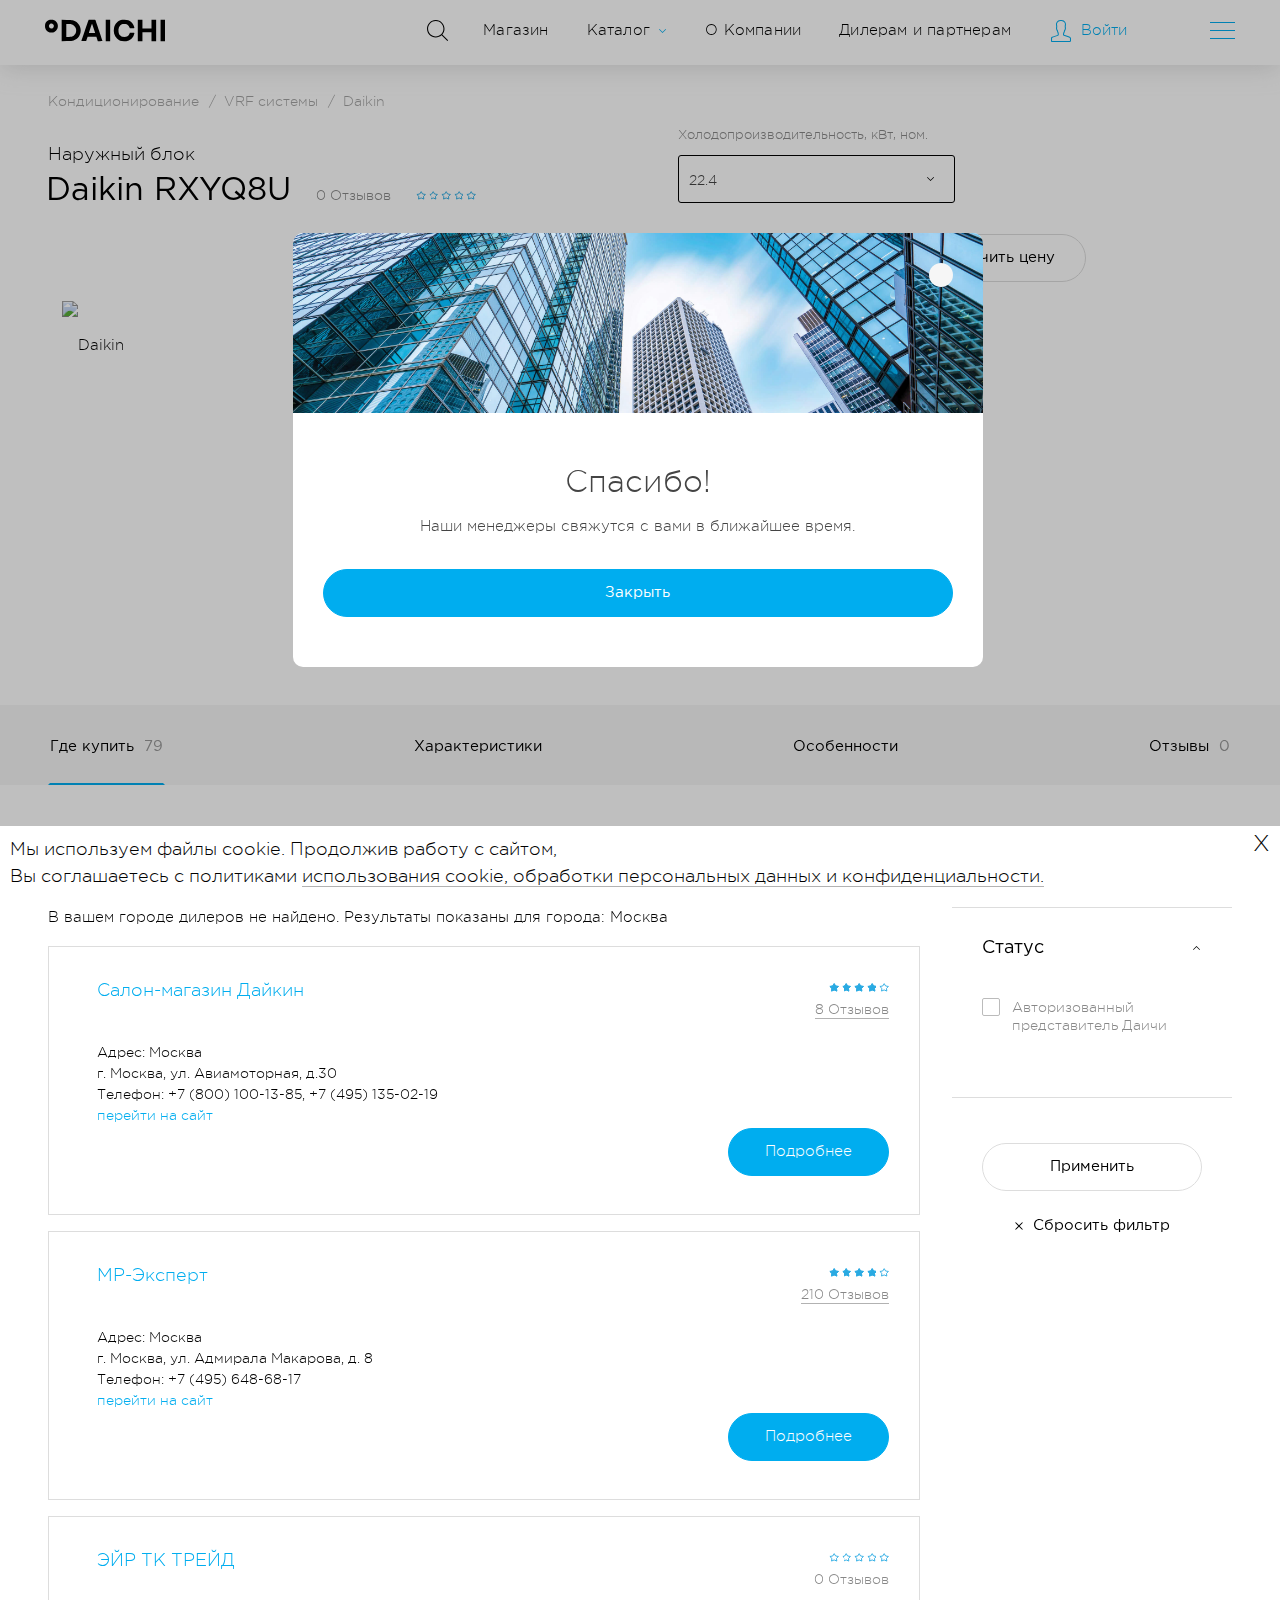
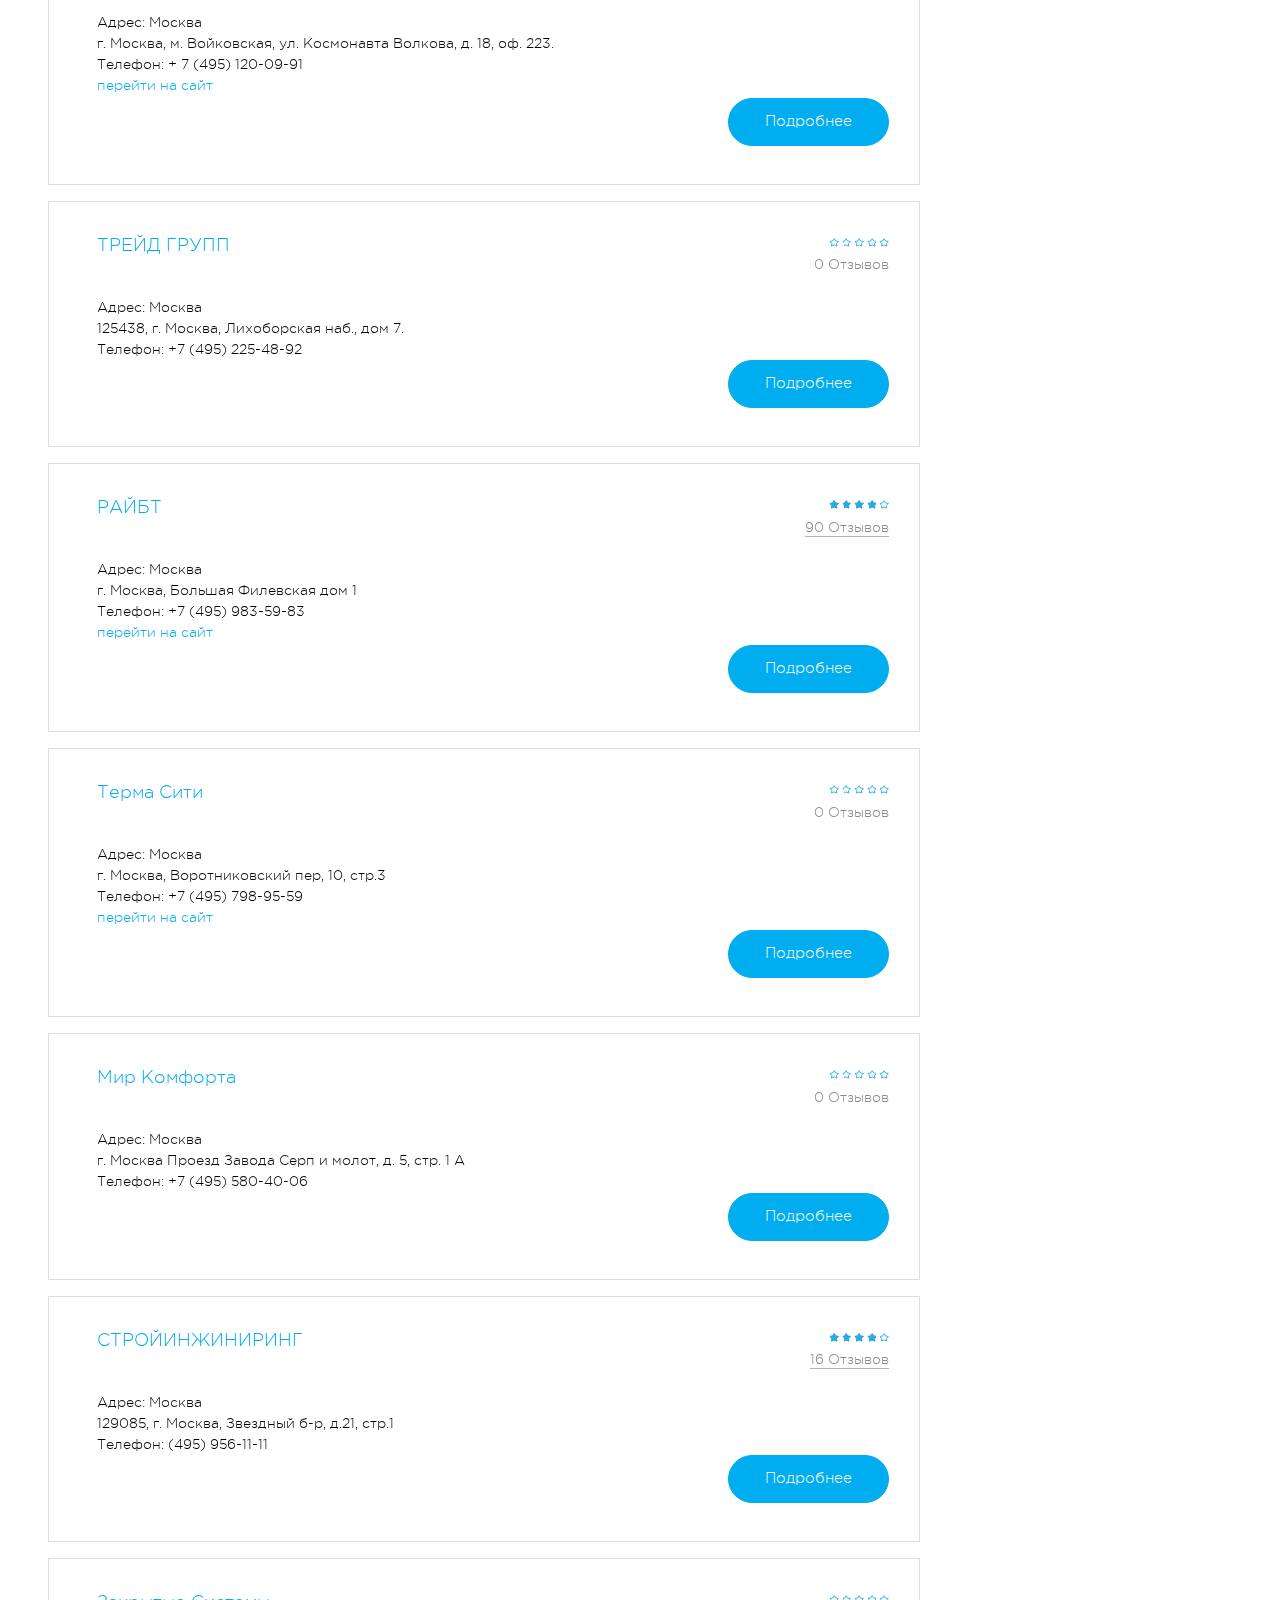
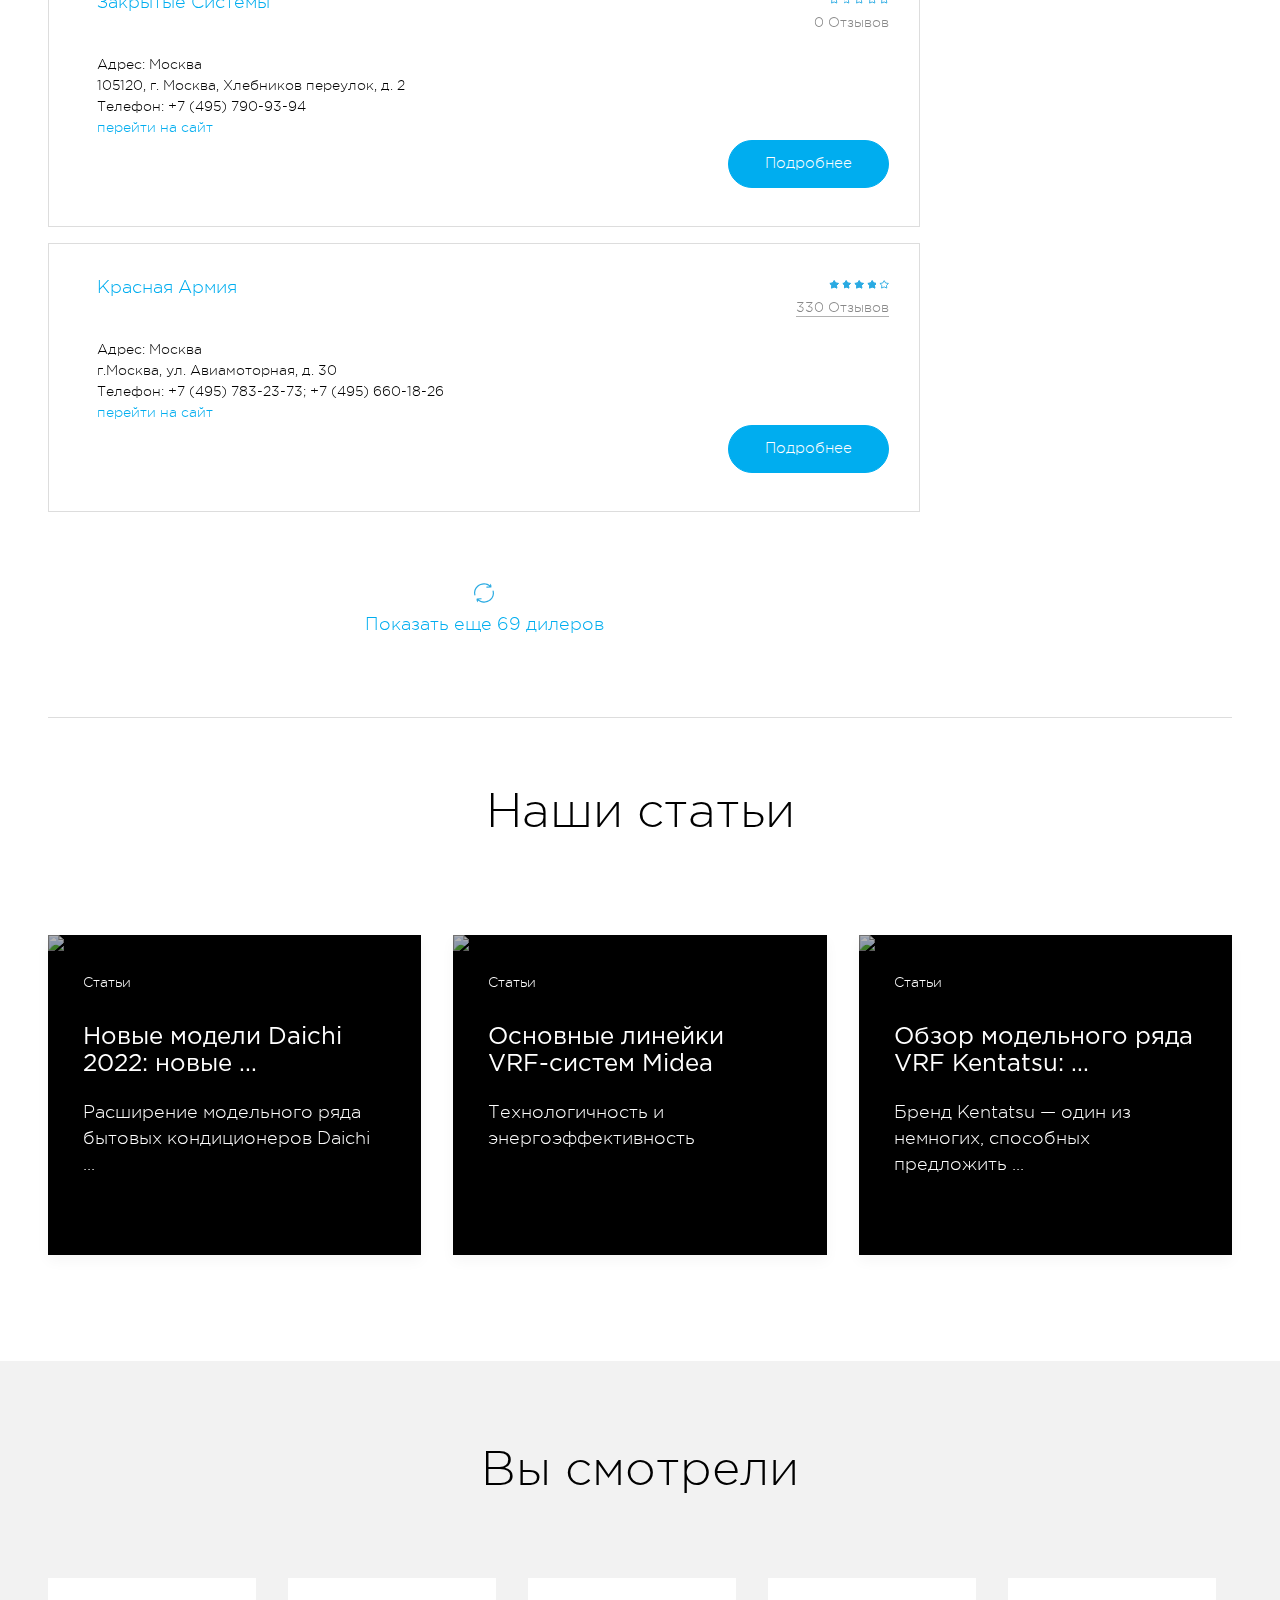
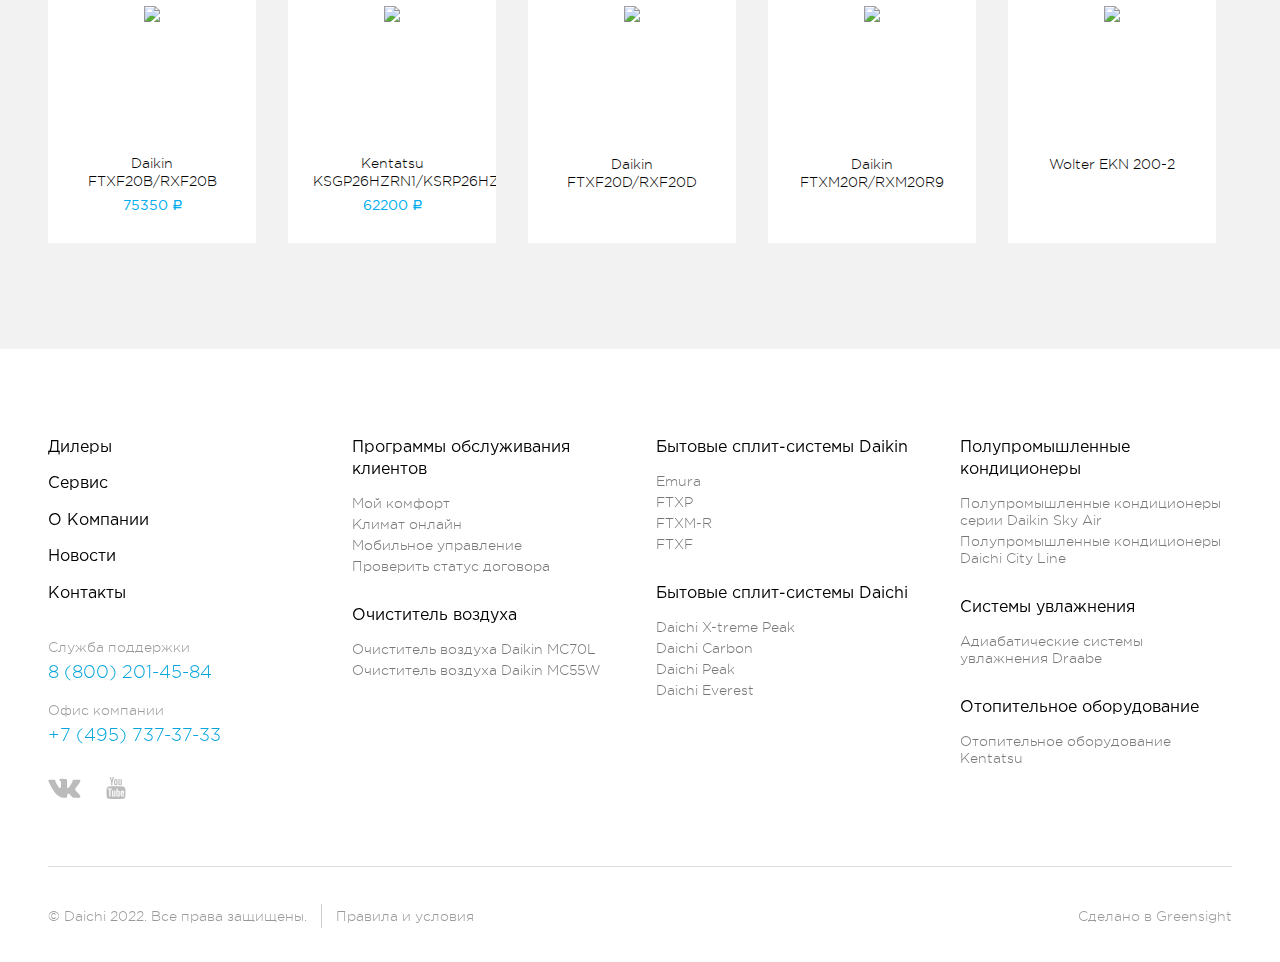
==== commit e4dd6c5d: "edits" ====
--- a/choose-success-modal.html
+++ b/choose-success-modal.html
@@ -11,24 +11,24 @@
     <meta name="format-detection" content="telephone=no">
     <!-- <link rel="shortcut icon" type="image/x-icon" href="img/favicon.png"> -->
     
-    <link href="/local/templates/b2c/build/css/external.css" rel="stylesheet" async>
-    <link href="/local/templates/b2c/build/css/internal.css" rel="stylesheet" async>
-
-    <link href="/css/style.css" rel="stylesheet" async>
-    <!-- <link href="/h/assets/support.css?nocache=7771" rel="stylesheet"> -->
-        <!--link href="/local/templates/b2c/build/css2/not_warranty.css" rel="stylesheet"-->
-        <!--link href="/local/templates/b2c/build/css2/search-style.css" rel="stylesheet"-->
+    <link href="local/templates/b2c/build/css/external.css" rel="stylesheet" async>
+    <link href="local/templates/b2c/build/css/internal.css" rel="stylesheet" async>
+
+    <link href="css/style.css" rel="stylesheet" async>
+    <!-- <link href="h/assets/support.css?nocache=7771" rel="stylesheet"> -->
+        <!--link href="local/templates/b2c/build/css2/not_warranty.css" rel="stylesheet"-->
+        <!--link href="local/templates/b2c/build/css2/search-style.css" rel="stylesheet"-->
         <!-- jquery подключаем в шапке т.к. какой-то js может быть внутри компонентов -->
-    <script src="/local/templates/b2c/build/js/jquery/jquery.min.js" type="text/javascript"></script>
+    <script src="local/templates/b2c/build/js/jquery/jquery.min.js" type="text/javascript"></script>
 
             <meta http-equiv="Content-Type" content="text/html; charset=UTF-8" />
-<!-- <link href="/bitrix/panel/main/popup.css?165098488323085" type="text/css"  rel="stylesheet" /> -->
-<link href="/local/templates/b2c/components/bitrix/menu/top/style.css?16379153666648" type="text/css"  data-template-style="true"  rel="stylesheet" />
-<link href="/local/templates/b2c/styles.css?158695657211671" type="text/css"  data-template-style="true"  rel="stylesheet" />
+<!-- <link href="bitrix/panel/main/popup.css?165098488323085" type="text/css"  rel="stylesheet" /> -->
+<link href="local/templates/b2c/components/bitrix/menu/top/style.css?16379153666648" type="text/css"  data-template-style="true"  rel="stylesheet" />
+<link href="local/templates/b2c/styles.css?158695657211671" type="text/css"  data-template-style="true"  rel="stylesheet" />
 <!-- <script type="text/javascript">if(!window.BX)window.BX={};if(!window.BX.message)window.BX.message=function(mess){if(typeof mess==='object'){for(let i in mess) {BX.message[i]=mess[i];} return true;}};</script>
 <script type="text/javascript">(window.BX||top.BX).message({'JS_CORE_LOADING':'Загрузка...','JS_CORE_NO_DATA':'- Нет данных -','JS_CORE_WINDOW_CLOSE':'Закрыть','JS_CORE_WINDOW_EXPAND':'Развернуть','JS_CORE_WINDOW_NARROW':'Свернуть в окно','JS_CORE_WINDOW_SAVE':'Сохранить','JS_CORE_WINDOW_CANCEL':'Отменить','JS_CORE_WINDOW_CONTINUE':'Продолжить','JS_CORE_H':'ч','JS_CORE_M':'м','JS_CORE_S':'с','JSADM_AI_HIDE_EXTRA':'Скрыть лишние','JSADM_AI_ALL_NOTIF':'Показать все','JSADM_AUTH_REQ':'Требуется авторизация!','JS_CORE_WINDOW_AUTH':'Войти','JS_CORE_IMAGE_FULL':'Полный размер'});</script>
 
-<script type="text/javascript" src="/bitrix/js/main/core/core.js?1651741496478033"></script>
+<script type="text/javascript" src="bitrix/js/main/core/core.js?1651741496478033"></script>
 
 <script>BX.setJSList(['/bitrix/js/main/core/core_ajax.js','/bitrix/js/main/core/core_promise.js','/bitrix/js/main/polyfill/promise/js/promise.js','/bitrix/js/main/loadext/loadext.js','/bitrix/js/main/loadext/extension.js','/bitrix/js/main/polyfill/promise/js/promise.js','/bitrix/js/main/polyfill/find/js/find.js','/bitrix/js/main/polyfill/includes/js/includes.js','/bitrix/js/main/polyfill/matches/js/matches.js','/bitrix/js/ui/polyfill/closest/js/closest.js','/bitrix/js/main/polyfill/fill/main.polyfill.fill.js','/bitrix/js/main/polyfill/find/js/find.js','/bitrix/js/main/polyfill/matches/js/matches.js','/bitrix/js/main/polyfill/core/dist/polyfill.bundle.js','/bitrix/js/main/core/core.js','/bitrix/js/main/polyfill/intersectionobserver/js/intersectionobserver.js','/bitrix/js/main/lazyload/dist/lazyload.bundle.js','/bitrix/js/main/polyfill/core/dist/polyfill.bundle.js','/bitrix/js/main/parambag/dist/parambag.bundle.js']);
 BX.setCSSList(['/bitrix/js/main/lazyload/dist/lazyload.bundle.css','/bitrix/js/main/parambag/dist/parambag.bundle.css']);</script>
@@ -37,12 +37,12 @@
 <script type="text/javascript">(window.BX||top.BX).message({'LANGUAGE_ID':'ru','FORMAT_DATE':'MM/DD/YYYY','FORMAT_DATETIME':'MM/DD/YYYY H:MI:SS T','COOKIE_PREFIX':'BITRIX_SM','SERVER_TZ_OFFSET':'0','UTF_MODE':'Y','SITE_ID':'s2','SITE_DIR':'/','USER_ID':'','SERVER_TIME':'1652966377','USER_TZ_OFFSET':'0','USER_TZ_AUTO':'Y','bitrix_sessid':'f62c7155eabbc9f797dc9052f18a5c4e'});</script> -->
 
 
-<!-- <script type="text/javascript" src="/bitrix/js/pull/protobuf/protobuf.js?1650884247274055"></script>
-<script type="text/javascript" src="/bitrix/js/pull/protobuf/model.js?165088424770928"></script>
-<script type="text/javascript" src="/bitrix/js/rest/client/rest.client.js?165098455617414"></script>
-<script type="text/javascript" src="/bitrix/js/pull/client/pull.client.js?165098496470757"></script>
-<script type="text/javascript" src="/bitrix/js/main/pageobject/pageobject.js?1587509020864"></script>
-<script type="text/javascript" src="/bitrix/js/main/core/core_window.js?165098510298768"></script>
+<!-- <script type="text/javascript" src="bitrix/js/pull/protobuf/protobuf.js?1650884247274055"></script>
+<script type="text/javascript" src="bitrix/js/pull/protobuf/model.js?165088424770928"></script>
+<script type="text/javascript" src="bitrix/js/rest/client/rest.client.js?165098455617414"></script>
+<script type="text/javascript" src="bitrix/js/pull/client/pull.client.js?165098496470757"></script>
+<script type="text/javascript" src="bitrix/js/main/pageobject/pageobject.js?1587509020864"></script>
+<script type="text/javascript" src="bitrix/js/main/core/core_window.js?165098510298768"></script>
 <script type="text/javascript">
 					(function () {
 						"use strict";
@@ -61,7 +61,7 @@
 								return;
 
 							var request = new XMLHttpRequest();
-							request.open("POST", "/bitrix/tools/conversion/ajax_counter.php", true);
+							request.open("POST", "bitrix/tools/conversion/ajax_counter.php", true);
 							request.setRequestHeader("Content-type", "application/x-www-form-urlencoded");
 							request.send(
 								"SITE_ID="+encodeURIComponent("s2")+
@@ -79,10 +79,10 @@
 
 
 
-<script type="text/javascript" src="/local/templates/b2c/components/bitrix/menu/top/script.js?16379153661924"></script>
-<script type="text/javascript" src="/local/components/b2c/location/templates/.default/script.js?1582882890528"></script>
-<script type="text/javascript" src="/local/components/b2c/catalog.detail/templates/catalog_main/script.js?1530775814198"></script>
-<script type="text/javascript" src="/local/components/b2c/dealers.list/templates/catalog/script.js?15307758145785"></script>
+<script type="text/javascript" src="local/templates/b2c/components/bitrix/menu/top/script.js?16379153661924"></script>
+<script type="text/javascript" src="local/components/b2c/location/templates/.default/script.js?1582882890528"></script>
+<script type="text/javascript" src="local/components/b2c/catalog.detail/templates/catalog_main/script.js?1530775814198"></script>
+<script type="text/javascript" src="local/components/b2c/dealers.list/templates/catalog/script.js?15307758145785"></script>
 <script type="text/javascript">var _ba = _ba || []; _ba.push(["aid", "0ea89b7fc5834d3315de5ba473fc71e9"]); _ba.push(["host", "daichi.ru"]); (function() {var ba = document.createElement("script"); ba.type = "text/javascript"; ba.async = true;ba.src = (document.location.protocol == "https:" ? "https://" : "http://") + "bitrix.info/ba.js";var s = document.getElementsByTagName("script")[0];s.parentNode.insertBefore(ba, s);})();</script>
 
 
@@ -97,13 +97,13 @@
 <body>
 
 <meta http-equiv="Content-Type" content="text/html; charset=UTF-8" />
-<!-- <link href="/bitrix/panel/main/popup.css?165098488323085" type="text/css"  rel="stylesheet" /> -->
-<link href="/local/templates/b2c/components/bitrix/menu/top/style.css?16379153666648" type="text/css"  data-template-style="true"  rel="stylesheet" />
-<link href="/local/templates/b2c/styles.css?158695657211671" type="text/css"  data-template-style="true"  rel="stylesheet" />
-<script type="text/javascript" src="/local/templates/b2c/components/bitrix/menu/top/script.js?16379153661924"></script>
-<script type="text/javascript" src="/local/components/b2c/location/templates/.default/script.js?1582882890528"></script>
-<script type="text/javascript" src="/local/components/b2c/catalog.detail/templates/catalog_main/script.js?1530775814198"></script>
-<script type="text/javascript" src="/local/components/b2c/dealers.list/templates/catalog/script.js?15307758145785"></script>
+<!-- <link href="bitrix/panel/main/popup.css?165098488323085" type="text/css"  rel="stylesheet" /> -->
+<link href="local/templates/b2c/components/bitrix/menu/top/style.css?16379153666648" type="text/css"  data-template-style="true"  rel="stylesheet" />
+<link href="local/templates/b2c/styles.css?158695657211671" type="text/css"  data-template-style="true"  rel="stylesheet" />
+<script type="text/javascript" src="local/templates/b2c/components/bitrix/menu/top/script.js?16379153661924"></script>
+<script type="text/javascript" src="local/components/b2c/location/templates/.default/script.js?1582882890528"></script>
+<script type="text/javascript" src="local/components/b2c/catalog.detail/templates/catalog_main/script.js?1530775814198"></script>
+<script type="text/javascript" src="local/components/b2c/dealers.list/templates/catalog/script.js?15307758145785"></script>
 <script type="text/javascript">var _ba = _ba || []; _ba.push(["aid", "0ea89b7fc5834d3315de5ba473fc71e9"]); _ba.push(["host", "daichi.ru"]); (function() {var ba = document.createElement("script"); ba.type = "text/javascript"; ba.async = true;ba.src = (document.location.protocol == "https:" ? "https://" : "http://") + "bitrix.info/ba.js";var s = document.getElementsByTagName("script")[0];s.parentNode.insertBefore(ba, s);})();</script>
 
 
@@ -123,18 +123,18 @@
 
     /* Красный градиент */
     <linearGradient id="red-gradient" x1="0%" x2="100%" y1="0%" y2="100%" >
-        <stop offset="0%" stop-color="#fd6c5e"/>
-        <stop offset="100%" stop-color="#db0223"/>
+        <stop offset="0%" stop-color="#fd6c5e">
+        <stop offset="100%" stop-color="#db0223">
     </linearGradient>
 
     /* Синий градиент */
     <linearGradient id="blue-gradient" x1="0%" x2="100%" y1="0%" y2="100%" >
-        <stop offset="0%" stop-color="#0C90C2"/>
-        <stop offset="100%" stop-color="#2DD2AB"/>
+        <stop offset="0%" stop-color="#0C90C2">
+        <stop offset="100%" stop-color="#2DD2AB">
     </linearGradient>
 
     <svg id="icon-cross" xmlns="http://www.w3.org/2000/svg" xmlns:xlink="http://www.w3.org/1999/xlink" viewBox="0 0 8 8">
-        <path fill-rule="evenodd" d="M7.698,6.990 L6.990,7.697 L3.844,4.550 L0.697,7.697 L-0.010,6.990 L3.137,3.843 L-0.010,0.697 L0.697,-0.010 L3.844,3.136 L6.990,-0.010 L7.698,0.697 L4.551,3.843 L7.698,6.990 Z"/>
+        <path fill-rule="evenodd" d="M7.698,6.990 L6.990,7.697 L3.844,4.550 L0.697,7.697 L-0.010,6.990 L3.137,3.843 L-0.010,0.697 L0.697,-0.010 L3.844,3.136 L6.990,-0.010 L7.698,0.697 L4.551,3.843 L7.698,6.990 Z">
     </svg>
 
 <defs>
@@ -265,12 +265,12 @@
 		c0,24.846-10.855,48.511-29.781,64.924l0.592,0.68c19.123-16.585,30.091-40.495,30.091-65.604
 		C77.033,64.232,65.311,39.686,44.872,23.026z M0.563,45.069l-0.571,0.696c13.45,10.963,21.165,27.116,21.165,44.314
 		c0,16.521-7.218,32.254-19.802,43.169l0.592,0.68c12.782-11.085,20.112-27.067,20.112-43.849
-		C22.059,72.609,14.224,56.204,0.563,45.069z"/>
+		C22.059,72.609,14.224,56.204,0.563,45.069z">
         </symbol>
 </defs>
 <defs>
     <symbol id="filter" viewBox="0 0 13 12.15">
-        <path d="M13,11.08H6.15l5-5a3.41,3.41,0,0,0,0-4.81L10.9,1h0A3.41,3.41,0,0,0,6.08,1l-1,1h0L1,6.08A3.41,3.41,0,0,0,1,10.9l.26.26a3.39,3.39,0,0,0,2.41,1,3.44,3.44,0,0,0,.7-.08H13ZM1.7,10.19a2.41,2.41,0,0,1,0-3.4L5.77,2.72,9.39,6.43l-4,4a2.41,2.41,0,0,1-3.4,0Z"/>
+        <path d="M13,11.08H6.15l5-5a3.41,3.41,0,0,0,0-4.81L10.9,1h0A3.41,3.41,0,0,0,6.08,1l-1,1h0L1,6.08A3.41,3.41,0,0,0,1,10.9l.26.26a3.39,3.39,0,0,0,2.41,1,3.44,3.44,0,0,0,.7-.08H13ZM1.7,10.19a2.41,2.41,0,0,1,0-3.4L5.77,2.72,9.39,6.43l-4,4a2.41,2.41,0,0,1-3.4,0Z">
     </symbol>
 </defs>
 <defs>
@@ -280,7 +280,7 @@
 </defs>
 <defs>
     <symbol id="icon_star">
-        <path fill-rule="evenodd"  fill="rgb(0, 0, 0)" d="M65.999,5.770 L50.622,21.529 L60.589,21.732 C61.798,21.759 62.859,22.550 63.231,23.700 C63.598,24.852 63.200,26.110 62.241,26.835 L62.239,26.837 L46.582,38.637 L52.274,57.318 C52.622,58.467 52.208,59.719 51.243,60.434 C50.749,60.796 50.169,60.987 49.560,60.987 C48.984,60.987 48.428,60.814 47.953,60.487 L31.801,49.312 L15.654,60.485 C15.412,60.650 15.152,60.775 14.873,60.861 C14.747,60.905 14.623,60.916 14.556,60.922 C14.428,60.949 14.251,60.987 14.043,60.987 L13.882,60.976 C13.762,60.965 13.651,60.946 13.539,60.923 L13.428,60.900 C13.388,60.898 13.275,60.883 13.144,60.838 C12.879,60.752 12.608,60.615 12.366,60.439 C11.400,59.720 10.985,58.469 11.329,57.322 L17.018,38.637 L1.367,26.837 C0.401,26.112 0.000,24.851 0.372,23.701 C0.741,22.551 1.802,21.759 3.012,21.732 L22.674,21.333 L29.125,2.878 C29.526,1.741 30.601,0.979 31.801,0.979 C33.000,0.979 34.075,1.741 34.477,2.874 L40.929,21.333 L47.886,21.474 L64.564,4.380 L65.999,5.770 ZM39.496,23.294 L32.588,3.534 C32.470,3.199 32.153,2.971 31.801,2.971 C31.450,2.971 31.133,3.198 31.014,3.537 L24.106,23.294 L3.055,23.725 C2.700,23.732 2.388,23.966 2.277,24.309 C2.166,24.654 2.285,25.031 2.573,25.247 L19.338,37.886 L13.245,57.896 C13.142,58.240 13.268,58.621 13.559,58.837 C13.621,58.884 13.696,58.920 13.781,58.948 L13.942,58.971 C13.979,58.979 14.015,58.989 14.052,58.991 C14.077,58.988 14.109,58.979 14.141,58.972 C14.217,58.956 14.275,58.947 14.329,58.941 C14.404,58.913 14.465,58.881 14.518,58.843 L31.801,46.886 L49.091,58.848 C49.376,59.043 49.776,59.035 50.051,58.834 C50.338,58.621 50.463,58.242 50.359,57.895 L44.262,37.886 L61.031,25.249 C61.317,25.032 61.435,24.653 61.324,24.307 C61.215,23.967 60.901,23.732 60.546,23.725 L48.716,23.483 L31.147,41.489 L22.442,29.572 L24.060,28.401 L31.367,38.403 L45.980,23.427 L39.496,23.294 Z"/>
+        <path fill-rule="evenodd"  fill="rgb(0, 0, 0)" d="M65.999,5.770 L50.622,21.529 L60.589,21.732 C61.798,21.759 62.859,22.550 63.231,23.700 C63.598,24.852 63.200,26.110 62.241,26.835 L62.239,26.837 L46.582,38.637 L52.274,57.318 C52.622,58.467 52.208,59.719 51.243,60.434 C50.749,60.796 50.169,60.987 49.560,60.987 C48.984,60.987 48.428,60.814 47.953,60.487 L31.801,49.312 L15.654,60.485 C15.412,60.650 15.152,60.775 14.873,60.861 C14.747,60.905 14.623,60.916 14.556,60.922 C14.428,60.949 14.251,60.987 14.043,60.987 L13.882,60.976 C13.762,60.965 13.651,60.946 13.539,60.923 L13.428,60.900 C13.388,60.898 13.275,60.883 13.144,60.838 C12.879,60.752 12.608,60.615 12.366,60.439 C11.400,59.720 10.985,58.469 11.329,57.322 L17.018,38.637 L1.367,26.837 C0.401,26.112 0.000,24.851 0.372,23.701 C0.741,22.551 1.802,21.759 3.012,21.732 L22.674,21.333 L29.125,2.878 C29.526,1.741 30.601,0.979 31.801,0.979 C33.000,0.979 34.075,1.741 34.477,2.874 L40.929,21.333 L47.886,21.474 L64.564,4.380 L65.999,5.770 ZM39.496,23.294 L32.588,3.534 C32.470,3.199 32.153,2.971 31.801,2.971 C31.450,2.971 31.133,3.198 31.014,3.537 L24.106,23.294 L3.055,23.725 C2.700,23.732 2.388,23.966 2.277,24.309 C2.166,24.654 2.285,25.031 2.573,25.247 L19.338,37.886 L13.245,57.896 C13.142,58.240 13.268,58.621 13.559,58.837 C13.621,58.884 13.696,58.920 13.781,58.948 L13.942,58.971 C13.979,58.979 14.015,58.989 14.052,58.991 C14.077,58.988 14.109,58.979 14.141,58.972 C14.217,58.956 14.275,58.947 14.329,58.941 C14.404,58.913 14.465,58.881 14.518,58.843 L31.801,46.886 L49.091,58.848 C49.376,59.043 49.776,59.035 50.051,58.834 C50.338,58.621 50.463,58.242 50.359,57.895 L44.262,37.886 L61.031,25.249 C61.317,25.032 61.435,24.653 61.324,24.307 C61.215,23.967 60.901,23.732 60.546,23.725 L48.716,23.483 L31.147,41.489 L22.442,29.572 L24.060,28.401 L31.367,38.403 L45.980,23.427 L39.496,23.294 Z">
     </symbol>
 
     <symbol id="icon-restart" viewBox="0 0 62 63">
@@ -300,11 +300,11 @@
     
 <header class="header">
     <div class="header-desktop header-desktop_white" id="header-desktop">
-        <a href="/" title="На главную">
+        <a href="" title="На главную">
             <img class="header-logo header-logo_desktop-lg for-black"
-                 src="/local/templates/b2c/build/img/logo-daichi-white.svg" alt="Daichi">
+                 src="local/templates/b2c/build/img/logo-daichi-white.svg" alt="Daichi">
             <img class="header-logo header-logo_desktop-lg for-white"
-                 src="/local/templates/b2c/build/img/logo-daichi-color.svg" alt="Daichi">
+                 src="local/templates/b2c/build/img/logo-daichi-color.svg" alt="Daichi">
         </a>
 
         
@@ -364,7 +364,7 @@
                 </li-->
 
 <!--                <li class="main-nav__item main-nav__item_ml">-->
-<!--                    <a class="main-nav__link" href="/partner-services/">Дилерам и партнерам</a>-->
+<!--                    <a class="main-nav__link" href="partner-services/">Дилерам и партнерам</a>-->
 <!--                    <span class="js-dealers-and-partners-popup">Дилерам и партнерам</span>-->
 <!---->
 <!--                    <script type="text/javascript">-->
@@ -395,7 +395,7 @@
                 <li class="main-nav__item ">
                     <div class="header-search">
 
-                        <form method="GET" action="/search/new.php" id="search-form-desktop" class="header-search__form"
+                        <form method="GET" action="search/new.php" id="search-form-desktop" class="header-search__form"
                               style="display: none;">
                             <button type="submit" class="header-search__search-btn btn btn_link inside"><span
                                         class="icon icon-search active"></span></button>
@@ -435,38 +435,38 @@
         <a class="main-nav__link js-buy-menu_show" role="button">Каталог <span class="icon icon-arrow"></span></a>
         <ul class="main-nav-subnav">
                             <li class="main-nav-subnav__item main-nav-subnav__item_blue">
-                    <a class="main-nav-subnav__link" href="/catalog/conditioning/">Кондиционирование</a>
+                    <a class="main-nav-subnav__link" href="catalog/conditioning/">Кондиционирование</a>
                 </li>
                             <li class="main-nav-subnav__item main-nav-subnav__item_green">
-                    <a class="main-nav-subnav__link" href="/catalog/ventilation/">Вентиляция</a>
+                    <a class="main-nav-subnav__link" href="catalog/ventilation/">Вентиляция</a>
                 </li>
                             <li class="main-nav-subnav__item main-nav-subnav__item_violet">
-                    <a class="main-nav-subnav__link" href="/catalog/wetting/">Увлажнение</a>
+                    <a class="main-nav-subnav__link" href="catalog/wetting/">Увлажнение</a>
                 </li>
                             <li class="main-nav-subnav__item main-nav-subnav__item_orange">
-                    <a class="main-nav-subnav__link" href="/catalog/heat/">Отопление</a>
+                    <a class="main-nav-subnav__link" href="catalog/heat/">Отопление</a>
                 </li>
                     </ul>
     </li>
 
                                         <li class="main-nav__item header-desktophide">
-            <a class="main-nav__link" href="/dealers/">Дилеры</a>
+            <a class="main-nav__link" href="dealers/">Дилеры</a>
         </li>
                 <li class="main-nav__item header-desktophide">
-            <a class="main-nav__link" href="/service/">Сервис</a>
+            <a class="main-nav__link" href="service/">Сервис</a>
         </li>
                 <li class="main-nav__item ">
-            <a class="main-nav__link" href="/about/">О Компании</a>
+            <a class="main-nav__link" href="about/">О Компании</a>
         </li>
                 <li class="main-nav__item header-desktophide">
-            <a class="main-nav__link" href="/news/">Новости</a>
+            <a class="main-nav__link" href="news/">Новости</a>
         </li>
                 <li class="main-nav__item header-desktophide">
-            <a class="main-nav__link" href="/contacts/">Контакты</a>
+            <a class="main-nav__link" href="contacts/">Контакты</a>
         </li>
     
     <li class="main-nav__item main-nav__item_ml">
-        <a class="main-nav__link" href="/partner-services/">Дилерам и партнерам</a>
+        <a class="main-nav__link" href="partner-services/">Дилерам и партнерам</a>
     </li>
     <li class="main-nav__item main-nav__item_ml">
                     <a href="https://lk.daichi.ru"
@@ -523,33 +523,33 @@
                 <h5 class="offer-menu__title">Программы обслуживания клиентов</h5>
                 <ul class="offer-menu__list">
                     <li>
-                        <a class="offer-menu__link" href="/promo/my-comfort/">
-                            <img class="offer-menu__img" src="/uslugi/img/my-comfort.svg" alt="Мой комфорт">
+                        <a class="offer-menu__link" href="promo/my-comfort/">
+                            <img class="offer-menu__img" src="uslugi/img/my-comfort.svg" alt="Мой комфорт">
                             <div class="offer-menu__txt">Мой комфорт</div>
                         </a>
                     </li>
                     <!--<li>
-                        <a class="offer-menu__link" href="/promo/my-comfort/">
-                            <img class="offer-menu__img" src="/uslugi/img/my-comfort-plus.svg" alt="Мой комфорт+">
+                        <a class="offer-menu__link" href="promo/my-comfort/">
+                            <img class="offer-menu__img" src="uslugi/img/my-comfort-plus.svg" alt="Мой комфорт+">
                             <div class="offer-menu__txt">Мой комфорт+</div>
                         </a>
                     </li>-->
                     <li>
-                        <a class="offer-menu__link" href="/promo/climat-online/">
-                            <img class="offer-menu__img" src="/uslugi/img/climat-online.svg" alt="Климат онлай">
+                        <a class="offer-menu__link" href="promo/climat-online/">
+                            <img class="offer-menu__img" src="uslugi/img/climat-online.svg" alt="Климат онлай">
                             <div class="offer-menu__txt">Климат онлайн</div>
                         </a>
                     </li>
                     <li>
-                        <a class="offer-menu__link" href="/promo/mobile-control/">
-                            <img class="offer-menu__img" src="/uslugi/img/mobile-control.svg"
+                        <a class="offer-menu__link" href="promo/mobile-control/">
+                            <img class="offer-menu__img" src="uslugi/img/mobile-control.svg"
                                  alt="Мобильное управление">
                             <div class="offer-menu__txt">Мобильное управление</div>
                         </a>
                     </li>
                     <li>
-                        <a class="offer-menu__link" href="/checkaccount/">
-                            <img class="offer-menu__img" src="/uslugi/img/contract.png" alt="Проверить статус договора">
+                        <a class="offer-menu__link" href="checkaccount/">
+                            <img class="offer-menu__img" src="uslugi/img/contract.png" alt="Проверить статус договора">
                             <div class="offer-menu__txt">Проверить статус договора</div>
                         </a>
                     </li>
@@ -562,18 +562,18 @@
                         <ul class="offer-menu__list">
                                                             <li>
                                     <a class="offer-menu__link"
-                                       href="/promo/daikin-mc70l/">
+                                       href="promo/daikin-mc70l/">
                                         <img class="offer-menu__img"
-                                             src="/promo/includes/daikin-mc70l/menu.png"
+                                             src="promo/includes/daikin-mc70l/menu.png"
                                              alt="Daikin Очиститель воздуха Daikin MC70L">
                                         <div class="offer-menu__txt">Очиститель воздуха Daikin MC70L</div>
                                     </a>
                                 </li>
                                                             <li>
                                     <a class="offer-menu__link"
-                                       href="/promo/daikin-mc55w/">
+                                       href="promo/daikin-mc55w/">
                                         <img class="offer-menu__img"
-                                             src="/promo/includes/daikin-mc55w/menu.png"
+                                             src="promo/includes/daikin-mc55w/menu.png"
                                              alt="Daikin Очиститель воздуха Daikin MC55W">
                                         <div class="offer-menu__txt">Очиститель воздуха Daikin MC55W</div>
                                     </a>
@@ -585,36 +585,36 @@
                         <ul class="offer-menu__list">
                                                             <li>
                                     <a class="offer-menu__link"
-                                       href="/promo/daikin-emura/">
+                                       href="promo/daikin-emura/">
                                         <img class="offer-menu__img"
-                                             src="/promo/includes/daikin-emura/menu.png"
+                                             src="promo/includes/daikin-emura/menu.png"
                                              alt="Daikin Emura">
                                         <div class="offer-menu__txt">Emura</div>
                                     </a>
                                 </li>
                                                             <li>
                                     <a class="offer-menu__link"
-                                       href="/promo/daikin-ftxp/">
+                                       href="promo/daikin-ftxp/">
                                         <img class="offer-menu__img"
-                                             src="/promo/includes/daikin-ftxp/menu.png"
+                                             src="promo/includes/daikin-ftxp/menu.png"
                                              alt="Daikin FTXP">
                                         <div class="offer-menu__txt">FTXP</div>
                                     </a>
                                 </li>
                                                             <li>
                                     <a class="offer-menu__link"
-                                       href="/promo/daikin-ftxm-n/">
+                                       href="promo/daikin-ftxm-n/">
                                         <img class="offer-menu__img"
-                                             src="/promo/includes/daikin-ftxm-n/menu.png"
+                                             src="promo/includes/daikin-ftxm-n/menu.png"
                                              alt="Daikin FTXM-R">
                                         <div class="offer-menu__txt">FTXM-R</div>
                                     </a>
                                 </li>
                                                             <li>
                                     <a class="offer-menu__link"
-                                       href="/promo/daikin-ftxf/">
+                                       href="promo/daikin-ftxf/">
                                         <img class="offer-menu__img"
-                                             src="/promo/includes/daikin-ftxf/menu.png"
+                                             src="promo/includes/daikin-ftxf/menu.png"
                                              alt="Daikin FTXF">
                                         <div class="offer-menu__txt">FTXF</div>
                                     </a>
@@ -624,36 +624,36 @@
                         <ul class="offer-menu__list">
                                                             <li>
                                     <a class="offer-menu__link"
-                                       href="/promo/x-treme-peak/">
+                                       href="promo/x-treme-peak/">
                                         <img class="offer-menu__img"
-                                             src="/promo/includes/x-treme-peak/menu.png"
+                                             src="promo/includes/x-treme-peak/menu.png"
                                              alt="Daichi Daichi X-treme Peak">
                                         <div class="offer-menu__txt">Daichi X-treme Peak</div>
                                     </a>
                                 </li>
                                                             <li>
                                     <a class="offer-menu__link"
-                                       href="/promo/carbon/">
+                                       href="promo/carbon/">
                                         <img class="offer-menu__img"
-                                             src="/promo/includes/carbon/menu.png"
+                                             src="promo/includes/carbon/menu.png"
                                              alt="Daichi Daichi Carbon">
                                         <div class="offer-menu__txt">Daichi Carbon</div>
                                     </a>
                                 </li>
                                                             <li>
                                     <a class="offer-menu__link"
-                                       href="/promo/peak/">
+                                       href="promo/peak/">
                                         <img class="offer-menu__img"
-                                             src="/promo/includes/peak/menu.png"
+                                             src="promo/includes/peak/menu.png"
                                              alt="Daichi Daichi Peak">
                                         <div class="offer-menu__txt">Daichi Peak</div>
                                     </a>
                                 </li>
                                                             <li>
                                     <a class="offer-menu__link"
-                                       href="/promo/everest/">
+                                       href="promo/everest/">
                                         <img class="offer-menu__img"
-                                             src="/promo/includes/everest/menu.png"
+                                             src="promo/includes/everest/menu.png"
                                              alt="Daichi Daichi Everest">
                                         <div class="offer-menu__txt">Daichi Everest</div>
                                     </a>
@@ -665,9 +665,9 @@
                         <ul class="offer-menu__list">
                                                             <li>
                                     <a class="offer-menu__link"
-                                       href="/promo/daikin-sky-air/">
+                                       href="promo/daikin-sky-air/">
                                         <img class="offer-menu__img"
-                                             src="/promo/includes/daikin-sky-air/menu.png"
+                                             src="promo/includes/daikin-sky-air/menu.png"
                                              alt="Daikin Полупромышленные кондиционеры серии Daikin Sky Air">
                                         <div class="offer-menu__txt">Полупромышленные кондиционеры серии Daikin Sky Air</div>
                                     </a>
@@ -677,9 +677,9 @@
                         <ul class="offer-menu__list">
                                                             <li>
                                     <a class="offer-menu__link"
-                                       href="/promo/daichi-city-line/">
+                                       href="promo/daichi-city-line/">
                                         <img class="offer-menu__img"
-                                             src="/promo/includes/daichi-city-line/menu.png"
+                                             src="promo/includes/daichi-city-line/menu.png"
                                              alt="Daichi Полупромышленные кондиционеры Daichi City Line">
                                         <div class="offer-menu__txt">Полупромышленные кондиционеры Daichi City Line</div>
                                     </a>
@@ -691,9 +691,9 @@
                         <ul class="offer-menu__list">
                                                             <li>
                                     <a class="offer-menu__link"
-                                       href="/promo/draabe/">
+                                       href="promo/draabe/">
                                         <img class="offer-menu__img"
-                                             src="/promo/includes/draabe/menu.png"
+                                             src="promo/includes/draabe/menu.png"
                                              alt="Draabe Адиабатические системы увлажнения Draabe">
                                         <div class="offer-menu__txt">Адиабатические системы увлажнения Draabe</div>
                                     </a>
@@ -705,9 +705,9 @@
                         <ul class="offer-menu__list">
                                                             <li>
                                     <a class="offer-menu__link"
-                                       href="/promo/kentatsu/">
+                                       href="promo/kentatsu/">
                                         <img class="offer-menu__img"
-                                             src="/promo/includes/kentatsu/menu.png"
+                                             src="promo/includes/kentatsu/menu.png"
                                              alt="Kentatsu Отопительное оборудование Kentatsu">
                                         <div class="offer-menu__txt">Отопительное оборудование Kentatsu</div>
                                     </a>
@@ -720,13 +720,13 @@
                 <h5 class="offer-menu__title">WiFi-контроллеры</h5>
                 <ul class="offer-menu__list">
                     <li>
-                        <a class="offer-menu__link" href="/promo/split-control/">
+                        <a class="offer-menu__link" href="promo/split-control/">
                             <!--img class="offer-menu__img" src="img" alt="Оборудование мобильного управления для сплит-систем"-->
                             <div class="offer-menu__txt">Оборудование мобильного управления для сплит-систем</div>
                         </a>
                     </li>
                     <li>
-                        <a class="offer-menu__link" href="/promo/vrf-control/">
+                        <a class="offer-menu__link" href="promo/vrf-control/">
                             <!--img class="offer-menu__img" src="img" alt="Оборудование мобильного управления для систем ВРФ"-->
                             <div class="offer-menu__txt">Оборудование мобильного управления для систем ВРФ</div>
                         </a>
@@ -745,7 +745,7 @@
                 <ul class="main-nav__items">
                     <li class="main-nav__item ">
                         <div class="header-search">
-                            <form method="GET" action="/search/new.php" id="search-form-desktop2" class="header-search__form"
+                            <form method="GET" action="search/new.php" id="search-form-desktop2" class="header-search__form"
                                   style="display: none;">
                                 <button type="submit" class="header-search__search-btn btn btn_link inside"><span
                                             class="icon icon-search active"></span></button>
@@ -785,38 +785,38 @@
         <a class="main-nav__link js-buy-menu_show" role="button">Каталог <span class="icon icon-arrow"></span></a>
         <ul class="main-nav-subnav">
                             <li class="main-nav-subnav__item main-nav-subnav__item_blue">
-                    <a class="main-nav-subnav__link" href="/catalog/conditioning/">Кондиционирование</a>
+                    <a class="main-nav-subnav__link" href="catalog/conditioning/">Кондиционирование</a>
                 </li>
                             <li class="main-nav-subnav__item main-nav-subnav__item_green">
-                    <a class="main-nav-subnav__link" href="/catalog/ventilation/">Вентиляция</a>
+                    <a class="main-nav-subnav__link" href="catalog/ventilation/">Вентиляция</a>
                 </li>
                             <li class="main-nav-subnav__item main-nav-subnav__item_violet">
-                    <a class="main-nav-subnav__link" href="/catalog/wetting/">Увлажнение</a>
+                    <a class="main-nav-subnav__link" href="catalog/wetting/">Увлажнение</a>
                 </li>
                             <li class="main-nav-subnav__item main-nav-subnav__item_orange">
-                    <a class="main-nav-subnav__link" href="/catalog/heat/">Отопление</a>
+                    <a class="main-nav-subnav__link" href="catalog/heat/">Отопление</a>
                 </li>
                     </ul>
     </li>
 
                                         <li class="main-nav__item header-desktophide">
-            <a class="main-nav__link" href="/dealers/">Дилеры</a>
+            <a class="main-nav__link" href="dealers/">Дилеры</a>
         </li>
                 <li class="main-nav__item header-desktophide">
-            <a class="main-nav__link" href="/service/">Сервис</a>
+            <a class="main-nav__link" href="service/">Сервис</a>
         </li>
                 <li class="main-nav__item ">
-            <a class="main-nav__link" href="/about/">О Компании</a>
+            <a class="main-nav__link" href="about/">О Компании</a>
         </li>
                 <li class="main-nav__item header-desktophide">
-            <a class="main-nav__link" href="/news/">Новости</a>
+            <a class="main-nav__link" href="news/">Новости</a>
         </li>
                 <li class="main-nav__item header-desktophide">
-            <a class="main-nav__link" href="/contacts/">Контакты</a>
+            <a class="main-nav__link" href="contacts/">Контакты</a>
         </li>
     
     <li class="main-nav__item main-nav__item_ml">
-        <a class="main-nav__link" href="/partner-services/">Дилерам и партнерам</a>
+        <a class="main-nav__link" href="partner-services/">Дилерам и партнерам</a>
     </li>
     <li class="main-nav__item main-nav__item_ml">
                     <a href="https://lk.daichi.ru"
@@ -835,10 +835,10 @@
                 <span class="hamburger__line hamburger__line_middle"></span>
                 <span class="hamburger__line hamburger__line_bottom"></span>
             </div>
-            <a href="/">
-                <img class="header-logo for-black" src="/local/templates/b2c/build/img/logo-daichi-white.svg"
+            <a href="">
+                <img class="header-logo for-black" src="local/templates/b2c/build/img/logo-daichi-white.svg"
                      alt="Daichi">
-                <img class="header-logo for-white" src="/local/templates/b2c/build/img/logo-daichi-color.svg"
+                <img class="header-logo for-white" src="local/templates/b2c/build/img/logo-daichi-color.svg"
                      alt="Daichi">
             </a>
             <a href="http://daichi.test.itech-test.ru/search/new.php" class="clearfix__show-btn btn btn_link mb0">
@@ -877,7 +877,7 @@
         <div class="header-shop" style="">
             <div class="pull-left header-shop__item">
                 <a style="text-decoration: none; border-width: 0; margin-left: 30px;"
-                   href="/catalog/conditioning/">Каталог</a>
+                   href="catalog/conditioning/">Каталог</a>
             </div>
             <!--div class="pull-right header-shop__item" data-shop="#shop-buy">
                 Купить <span class="icon icon-arrow"></span>
@@ -910,12 +910,12 @@
         <p class="mobile-shop__title"><span class="mobile-shop__wrapper">Программы обслуживания клиентов</span> <span
                     class="icon icon-cross"></span><span class="icon icon-arrow"></span></p>
         <ul class="mobile-shop__list mobile-shop__list_lvl2">
-            <li class="mobile-shop__item mobile-shop__item_last"><a href="/promo/my-comfort/">Мой комфорт</a></li>
-            <li class="mobile-shop__item mobile-shop__item_last"><a href="/promo/my-comfort/">Мой комфорт+</a></li>
-            <li class="mobile-shop__item mobile-shop__item_last"><a href="/promo/climat-online/">Климат онлайн</a></li>
-            <li class="mobile-shop__item mobile-shop__item_last"><a href="/promo/mobile-control/">Мобильное
+            <li class="mobile-shop__item mobile-shop__item_last"><a href="promo/my-comfort/">Мой комфорт</a></li>
+            <li class="mobile-shop__item mobile-shop__item_last"><a href="promo/my-comfort/">Мой комфорт+</a></li>
+            <li class="mobile-shop__item mobile-shop__item_last"><a href="promo/climat-online/">Климат онлайн</a></li>
+            <li class="mobile-shop__item mobile-shop__item_last"><a href="promo/mobile-control/">Мобильное
                     управление</a></li>
-            <li class="mobile-shop__item mobile-shop__item_last"><a href="/checkaccount/">Проверить статус договора</a>
+            <li class="mobile-shop__item mobile-shop__item_last"><a href="checkaccount/">Проверить статус договора</a>
             </li>
         </ul>
     </div>
@@ -960,9 +960,9 @@
         <p class="mobile-shop__title"><span class="mobile-shop__wrapper">WiFi-контроллеры</span> <span
                     class="icon icon-cross"></span><span class="icon icon-arrow"></span></p>
         <ul class="mobile-shop__list mobile-shop__list_lvl2">
-            <li class="mobile-shop__item mobile-shop__item_last"><a href="/promo/split-control/">Оборудование мобильного
+            <li class="mobile-shop__item mobile-shop__item_last"><a href="promo/split-control/">Оборудование мобильного
                     управления для сплит-систем</a></li>
-            <li class="mobile-shop__item mobile-shop__item_last"><a href="/promo/vrf-control/">Оборудование мобильного
+            <li class="mobile-shop__item mobile-shop__item_last"><a href="promo/vrf-control/">Оборудование мобильного
                     управления для систем ВРФ</a></li>
         </ul>
     </div>
@@ -973,10 +973,10 @@
                             class="icon icon-cross"></span><span class="icon icon-arrow"></span></p>
                 <ul class="mobile-shop__list mobile-shop__list_lvl2">
                                             <li class="mobile-shop__item mobile-shop__item_last"><a
-                                    href="/promo/daikin-mc70l/">Очиститель воздуха Daikin MC70L</a>
+                                    href="promo/daikin-mc70l/">Очиститель воздуха Daikin MC70L</a>
                         </li>
                                             <li class="mobile-shop__item mobile-shop__item_last"><a
-                                    href="/promo/daikin-mc55w/">Очиститель воздуха Daikin MC55W</a>
+                                    href="promo/daikin-mc55w/">Очиститель воздуха Daikin MC55W</a>
                         </li>
                                     </ul>
             </div>
@@ -985,16 +985,16 @@
                             class="icon icon-cross"></span><span class="icon icon-arrow"></span></p>
                 <ul class="mobile-shop__list mobile-shop__list_lvl2">
                                             <li class="mobile-shop__item mobile-shop__item_last"><a
-                                    href="/promo/daikin-emura/">Emura</a>
+                                    href="promo/daikin-emura/">Emura</a>
                         </li>
                                             <li class="mobile-shop__item mobile-shop__item_last"><a
-                                    href="/promo/daikin-ftxp/">FTXP</a>
+                                    href="promo/daikin-ftxp/">FTXP</a>
                         </li>
                                             <li class="mobile-shop__item mobile-shop__item_last"><a
-                                    href="/promo/daikin-ftxm-n/">FTXM-R</a>
+                                    href="promo/daikin-ftxm-n/">FTXM-R</a>
                         </li>
                                             <li class="mobile-shop__item mobile-shop__item_last"><a
-                                    href="/promo/daikin-ftxf/">FTXF</a>
+                                    href="promo/daikin-ftxf/">FTXF</a>
                         </li>
                                     </ul>
             </div>
@@ -1003,16 +1003,16 @@
                             class="icon icon-cross"></span><span class="icon icon-arrow"></span></p>
                 <ul class="mobile-shop__list mobile-shop__list_lvl2">
                                             <li class="mobile-shop__item mobile-shop__item_last"><a
-                                    href="/promo/x-treme-peak/">Daichi X-treme Peak</a>
+                                    href="promo/x-treme-peak/">Daichi X-treme Peak</a>
                         </li>
                                             <li class="mobile-shop__item mobile-shop__item_last"><a
-                                    href="/promo/carbon/">Daichi Carbon</a>
+                                    href="promo/carbon/">Daichi Carbon</a>
                         </li>
                                             <li class="mobile-shop__item mobile-shop__item_last"><a
-                                    href="/promo/peak/">Daichi Peak</a>
+                                    href="promo/peak/">Daichi Peak</a>
                         </li>
                                             <li class="mobile-shop__item mobile-shop__item_last"><a
-                                    href="/promo/everest/">Daichi Everest</a>
+                                    href="promo/everest/">Daichi Everest</a>
                         </li>
                                     </ul>
             </div>
@@ -1021,7 +1021,7 @@
                             class="icon icon-cross"></span><span class="icon icon-arrow"></span></p>
                 <ul class="mobile-shop__list mobile-shop__list_lvl2">
                                             <li class="mobile-shop__item mobile-shop__item_last"><a
-                                    href="/promo/daikin-sky-air/">Полупромышленные кондиционеры серии Daikin Sky Air</a>
+                                    href="promo/daikin-sky-air/">Полупромышленные кондиционеры серии Daikin Sky Air</a>
                         </li>
                                     </ul>
             </div>
@@ -1030,7 +1030,7 @@
                             class="icon icon-cross"></span><span class="icon icon-arrow"></span></p>
                 <ul class="mobile-shop__list mobile-shop__list_lvl2">
                                             <li class="mobile-shop__item mobile-shop__item_last"><a
-                                    href="/promo/daichi-city-line/">Полупромышленные кондиционеры Daichi City Line</a>
+                                    href="promo/daichi-city-line/">Полупромышленные кондиционеры Daichi City Line</a>
                         </li>
                                     </ul>
             </div>
@@ -1039,7 +1039,7 @@
                             class="icon icon-cross"></span><span class="icon icon-arrow"></span></p>
                 <ul class="mobile-shop__list mobile-shop__list_lvl2">
                                             <li class="mobile-shop__item mobile-shop__item_last"><a
-                                    href="/promo/draabe/">Адиабатические системы увлажнения Draabe</a>
+                                    href="promo/draabe/">Адиабатические системы увлажнения Draabe</a>
                         </li>
                                     </ul>
             </div>
@@ -1048,7 +1048,7 @@
                             class="icon icon-cross"></span><span class="icon icon-arrow"></span></p>
                 <ul class="mobile-shop__list mobile-shop__list_lvl2">
                                             <li class="mobile-shop__item mobile-shop__item_last"><a
-                                    href="/promo/kentatsu/">Отопительное оборудование Kentatsu</a>
+                                    href="promo/kentatsu/">Отопительное оборудование Kentatsu</a>
                         </li>
                                     </ul>
             </div>
@@ -1081,7 +1081,7 @@
 <nav class="main-nav main-nav_mobile js-sliding-menu">
     <ul class="main-nav__list main-nav__list_white">
         <li class="main-nav__item"><span class="icon icon-cross icon-cross_big js-menu-close"></span><a
-                    href="/partner-services/">
+                    href="partner-services/">
                 <div class="pull-right">Дилерам и партнерам</div>
             </a></li>
         <li class="main-nav__item"><a id="geo-choose-mobile" class="main-nav__link" href="#geo-check" data-popup="open"><span
@@ -1111,19 +1111,19 @@
 
     <ul class="main-nav__list">
                                             <li class="main-nav__item header-desktophide">
-            <a class="main-nav__link" href="/dealers/">Дилеры</a>
+            <a class="main-nav__link" href="dealers/">Дилеры</a>
         </li>
                 <li class="main-nav__item header-desktophide">
-            <a class="main-nav__link" href="/service/">Сервис</a>
+            <a class="main-nav__link" href="service/">Сервис</a>
         </li>
                 <li class="main-nav__item ">
-            <a class="main-nav__link" href="/about/">О Компании</a>
+            <a class="main-nav__link" href="about/">О Компании</a>
         </li>
                 <li class="main-nav__item header-desktophide">
-            <a class="main-nav__link" href="/news/">Новости</a>
+            <a class="main-nav__link" href="news/">Новости</a>
         </li>
                 <li class="main-nav__item header-desktophide">
-            <a class="main-nav__link" href="/contacts/">Контакты</a>
+            <a class="main-nav__link" href="contacts/">Контакты</a>
         </li>
         </ul>
 
@@ -1140,15 +1140,15 @@
     <div class="container">
     <ul class="breadcrumbs" itemscope itemtype="http://schema.org/BreadcrumbList">
         <li class="breadcrumbs__item" itemprop="itemListElement" itemscope itemtype="http://schema.org/ListItem">
-            <a itemprop="item" href="/catalog/conditioning/"><span itemprop="name">Кондиционирование</span></a>
+            <a itemprop="item" href="catalog/conditioning/"><span itemprop="name">Кондиционирование</span></a>
             <meta itemprop="position" content="1" />
         </li>
         <li class="breadcrumbs__item for-mobile" itemprop="itemListElement" itemscope itemtype="http://schema.org/ListItem">
-            <a itemprop="item" href="/catalog/conditioning/?filter-ATTR_L_GOODGROUP-307"><span itemprop="name">VRF системы</span></a>
+            <a itemprop="item" href="catalog/conditioning/?filter-ATTR_L_GOODGROUP-307"><span itemprop="name">VRF системы</span></a>
             <meta itemprop="position" content="2" />
         </li>
         <li class="breadcrumbs__item" itemprop="itemListElement" itemscope itemtype="http://schema.org/ListItem">
-            <a itemprop="item" href="/catalog/conditioning/?filter-ATTR_L_GOODGROUP-307&filter-BRAND-daikin"><span itemprop="name">Daikin</span></a>
+            <a itemprop="item" href="catalog/conditioning/?filter-ATTR_L_GOODGROUP-307&filter-BRAND-daikin"><span itemprop="name">Daikin</span></a>
             <meta itemprop="position" content="3" />
         </li>
     </ul>
@@ -1167,12 +1167,12 @@
     <div class="prod-desc__pict">
         <div class="prod-desc__thumbs" id="prod-thumbs">
                             <div class="prod-desc__thumbs-item">
-                    <img class="prod-desc__thumbs-img" src="/upload/iblock/f1e/f1e44bda785f4f65caf0364a78f83d25.jpg" alt="Daikin">
+                    <img class="prod-desc__thumbs-img" src="upload/iblock/f1e/f1e44bda785f4f65caf0364a78f83d25.jpg" alt="Daikin">
                 </div>
                     </div>
         <div class="prod-desc__imgs" id="prod-imgs">
                             <div class="prod-desc__imgs-item">
-                    <img class="prod-desc__imgs-img" src="/upload/iblock/f1e/f1e44bda785f4f65caf0364a78f83d25.jpg" alt="Daikin">
+                    <img class="prod-desc__imgs-img" src="upload/iblock/f1e/f1e44bda785f4f65caf0364a78f83d25.jpg" alt="Daikin">
                 </div>
                     </div>
     </div>
@@ -1186,19 +1186,19 @@
                 <div class="prod-desc__params-title">Холодопроизводительность, кВт, ном.</div>
                 <select class="prod-desc__params-select">
 
-                                            <option data-link="/catalog/conditioning/RXYQ8U/" selected>
+                                            <option data-link="catalog/conditioning/RXYQ8U/" selected>
                             22.4                        </option>
-                                            <option data-link="/catalog/conditioning/RXYQ10U/" >
+                                            <option data-link="catalog/conditioning/RXYQ10U/" >
                             28                        </option>
-                                            <option data-link="/catalog/conditioning/RXYQ12U/" >
+                                            <option data-link="catalog/conditioning/RXYQ12U/" >
                             33.5                        </option>
-                                            <option data-link="/catalog/conditioning/RXYQ14U/" >
+                                            <option data-link="catalog/conditioning/RXYQ14U/" >
                             40                        </option>
-                                            <option data-link="/catalog/conditioning/RXYQ16U/" >
+                                            <option data-link="catalog/conditioning/RXYQ16U/" >
                             45                        </option>
-                                            <option data-link="/catalog/conditioning/RXYQ18U/" >
+                                            <option data-link="catalog/conditioning/RXYQ18U/" >
                             50.4                        </option>
-                                            <option data-link="/catalog/conditioning/RXYQ20U/" >
+                                            <option data-link="catalog/conditioning/RXYQ20U/" >
                             52                        </option>
                     
                 </select>
@@ -1230,9 +1230,9 @@
           <div class="action-modal__body">
             <button type="button" class="action-modal__close">
               <svg width="24" height="24" viewBox="0 0 24 24" fill="none" xmlns="http://www.w3.org/2000/svg">
-                <path d="M12 24C18.6274 24 24 18.6274 24 12C24 5.37258 18.6274 0 12 0C5.37258 0 0 5.37258 0 12C0 18.6274 5.37258 24 12 24Z" fill="#F6F6F6"/>
-                <path d="M7 8.179L10.72 11.899L7 15.619L8.179 16.798L13.078 11.899L8.179 7L7 8.179Z" fill="#888888"/>
-                <path d="M16.838 15.619L13.118 11.899L16.838 8.179L15.659 7L10.76 11.899L15.659 16.798L16.838 15.619Z" fill="#888888"/>
+                <path d="M12 24C18.6274 24 24 18.6274 24 12C24 5.37258 18.6274 0 12 0C5.37258 0 0 5.37258 0 12C0 18.6274 5.37258 24 12 24Z" fill="#F6F6F6">
+                <path d="M7 8.179L10.72 11.899L7 15.619L8.179 16.798L13.078 11.899L8.179 7L7 8.179Z" fill="#888888">
+                <path d="M16.838 15.619L13.118 11.899L16.838 8.179L15.659 7L10.76 11.899L15.659 16.798L16.838 15.619Z" fill="#888888">
               </svg>
             </button>
     
@@ -1319,9 +1319,9 @@
         <div class="action-modal__body">
           <button type="button" class="action-modal__close">
             <svg width="24" height="24" viewBox="0 0 24 24" fill="none" xmlns="http://www.w3.org/2000/svg">
-              <path d="M12 24C18.6274 24 24 18.6274 24 12C24 5.37258 18.6274 0 12 0C5.37258 0 0 5.37258 0 12C0 18.6274 5.37258 24 12 24Z" fill="#F6F6F6"/>
-              <path d="M7 8.179L10.72 11.899L7 15.619L8.179 16.798L13.078 11.899L8.179 7L7 8.179Z" fill="#888888"/>
-              <path d="M16.838 15.619L13.118 11.899L16.838 8.179L15.659 7L10.76 11.899L15.659 16.798L16.838 15.619Z" fill="#888888"/>
+              <path d="M12 24C18.6274 24 24 18.6274 24 12C24 5.37258 18.6274 0 12 0C5.37258 0 0 5.37258 0 12C0 18.6274 5.37258 24 12 24Z" fill="#F6F6F6">
+              <path d="M7 8.179L10.72 11.899L7 15.619L8.179 16.798L13.078 11.899L8.179 7L7 8.179Z" fill="#888888">
+              <path d="M16.838 15.619L13.118 11.899L16.838 8.179L15.659 7L10.76 11.899L15.659 16.798L16.838 15.619Z" fill="#888888">
             </svg>
           </button>
   
@@ -1346,9 +1346,9 @@
           <div class="action-modal__body">
             <button type="button" class="action-modal__close">
               <svg width="24" height="24" viewBox="0 0 24 24" fill="none" xmlns="http://www.w3.org/2000/svg">
-                <path d="M12 24C18.6274 24 24 18.6274 24 12C24 5.37258 18.6274 0 12 0C5.37258 0 0 5.37258 0 12C0 18.6274 5.37258 24 12 24Z" fill="#F6F6F6"/>
-                <path d="M7 8.179L10.72 11.899L7 15.619L8.179 16.798L13.078 11.899L8.179 7L7 8.179Z" fill="#888888"/>
-                <path d="M16.838 15.619L13.118 11.899L16.838 8.179L15.659 7L10.76 11.899L15.659 16.798L16.838 15.619Z" fill="#888888"/>
+                <path d="M12 24C18.6274 24 24 18.6274 24 12C24 5.37258 18.6274 0 12 0C5.37258 0 0 5.37258 0 12C0 18.6274 5.37258 24 12 24Z" fill="#F6F6F6">
+                <path d="M7 8.179L10.72 11.899L7 15.619L8.179 16.798L13.078 11.899L8.179 7L7 8.179Z" fill="#888888">
+                <path d="M16.838 15.619L13.118 11.899L16.838 8.179L15.659 7L10.76 11.899L15.659 16.798L16.838 15.619Z" fill="#888888">
               </svg>
             </button>
     
@@ -1400,9 +1400,9 @@
         <div class="action-modal__body">
           <button type="button" class="action-modal__close">
             <svg width="24" height="24" viewBox="0 0 24 24" fill="none" xmlns="http://www.w3.org/2000/svg">
-              <path d="M12 24C18.6274 24 24 18.6274 24 12C24 5.37258 18.6274 0 12 0C5.37258 0 0 5.37258 0 12C0 18.6274 5.37258 24 12 24Z" fill="#F6F6F6"/>
-              <path d="M7 8.179L10.72 11.899L7 15.619L8.179 16.798L13.078 11.899L8.179 7L7 8.179Z" fill="#888888"/>
-              <path d="M16.838 15.619L13.118 11.899L16.838 8.179L15.659 7L10.76 11.899L15.659 16.798L16.838 15.619Z" fill="#888888"/>
+              <path d="M12 24C18.6274 24 24 18.6274 24 12C24 5.37258 18.6274 0 12 0C5.37258 0 0 5.37258 0 12C0 18.6274 5.37258 24 12 24Z" fill="#F6F6F6">
+              <path d="M7 8.179L10.72 11.899L7 15.619L8.179 16.798L13.078 11.899L8.179 7L7 8.179Z" fill="#888888">
+              <path d="M16.838 15.619L13.118 11.899L16.838 8.179L15.659 7L10.76 11.899L15.659 16.798L16.838 15.619Z" fill="#888888">
             </svg>
           </button>
   
@@ -1425,7 +1425,7 @@
     <div class="prod-desc__features">
         <ul class="features-list features-list_for-product prod-desc__features-list">
                                                         <li class="features-list__item">
-                    <img src="/upload/iblock/fc9/fc977deafd187b6791d910e952fea6c5.jpg" alt="" class="features-list__icon-img">
+                    <img src="upload/iblock/fc9/fc977deafd187b6791d910e952fea6c5.jpg" alt="" class="features-list__icon-img">
                     <span class="features-list__title">Инверторная технология</span>
                     <p class="features-list__hint">Обеспечивает быстрое создание и сохранение с более высокой точностью комфортных условий в помещении, а также экономит электроэнергию и снижает уровень шума по сравнению с обычным кондиционером.</p>
                 </li>
@@ -1499,11 +1499,11 @@
         <div class="catalog__col"  id="js-for-load-list-dealers">
         
 <div id="dealers-no-results" style="display: none;" class="cat-noresults">
-    <img src="/local/templates/b2c/build/img/svg/search_gradient.svg" class="cat-noresults__image" alt="Ничего не найдено">
+    <img src="local/templates/b2c/build/img/svg/search_gradient.svg" class="cat-noresults__image" alt="Ничего не найдено">
     <h3 class="cat-noresults__title">Нет подходящих дилеров</h3>
     <div class="cat-noresults__change">Попробуйте изменить условия поиска.</div>
     <div class="cat-noresults__reset">
-        <a class="btn btn_border btn_block" href="/catalog/conditioning/RXYQ8U/">Сбросить фильтры</a>
+        <a class="btn btn_border btn_block" href="catalog/conditioning/RXYQ8U/">Сбросить фильтры</a>
     </div>
 </div>
 
@@ -1545,9 +1545,9 @@
                 </div>
                 <div class="dealer-popup__section">
                     <ul class="dealer-desc">
-                                                    <li class="dealer-desc__item"><img src="/local/templates/b2c/build/img/svg/geo.svg" class="dealer-desc__icon dealer-desc__icon_geo" alt="">Москва<br>г. Москва, ул. Авиамоторная, д.30</li>
-                                                                            <li class="dealer-desc__item"><img src="/local/templates/b2c/build/img/svg/phone.svg" class="dealer-desc__icon" alt="">+7 (800) 100-13-85, +7 (495) 135-02-19</li>
-                                                                            <li class="dealer-desc__item"><img src="/local/templates/b2c/build/img/svg/link.svg" class="dealer-desc__icon" alt="">
+                                                    <li class="dealer-desc__item"><img src="local/templates/b2c/build/img/svg/geo.svg" class="dealer-desc__icon dealer-desc__icon_geo" alt="">Москва<br>г. Москва, ул. Авиамоторная, д.30</li>
+                                                                            <li class="dealer-desc__item"><img src="local/templates/b2c/build/img/svg/phone.svg" class="dealer-desc__icon" alt="">+7 (800) 100-13-85, +7 (495) 135-02-19</li>
+                                                                            <li class="dealer-desc__item"><img src="local/templates/b2c/build/img/svg/link.svg" class="dealer-desc__icon" alt="">
                                                                     <a href="https://daikin-com.ru?utm_source=daichi.ru" target="_blank" class="blue">перейти на сайт</a>
                                                             </li>
                                                                                             </ul>
@@ -1596,9 +1596,9 @@
                 </div>
                 <div class="dealer-popup__section">
                     <ul class="dealer-desc">
-                                                    <li class="dealer-desc__item"><img src="/local/templates/b2c/build/img/svg/geo.svg" class="dealer-desc__icon dealer-desc__icon_geo" alt="">Москва<br>г. Москва, ул. Адмирала Макарова, д. 8</li>
-                                                                            <li class="dealer-desc__item"><img src="/local/templates/b2c/build/img/svg/phone.svg" class="dealer-desc__icon" alt="">+7 (495) 648-68-17</li>
-                                                                            <li class="dealer-desc__item"><img src="/local/templates/b2c/build/img/svg/link.svg" class="dealer-desc__icon" alt="">
+                                                    <li class="dealer-desc__item"><img src="local/templates/b2c/build/img/svg/geo.svg" class="dealer-desc__icon dealer-desc__icon_geo" alt="">Москва<br>г. Москва, ул. Адмирала Макарова, д. 8</li>
+                                                                            <li class="dealer-desc__item"><img src="local/templates/b2c/build/img/svg/phone.svg" class="dealer-desc__icon" alt="">+7 (495) 648-68-17</li>
+                                                                            <li class="dealer-desc__item"><img src="local/templates/b2c/build/img/svg/link.svg" class="dealer-desc__icon" alt="">
                                                                     <a href="http://www.daikinrf.ru/?utm_source=daichi.ru" target="_blank" class="blue">перейти на сайт</a>
                                                             </li>
                                                                                             </ul>
@@ -1647,9 +1647,9 @@
                 </div>
                 <div class="dealer-popup__section">
                     <ul class="dealer-desc">
-                                                    <li class="dealer-desc__item"><img src="/local/templates/b2c/build/img/svg/geo.svg" class="dealer-desc__icon dealer-desc__icon_geo" alt="">Москва<br>г. Москва,  м. Войковская,  ул. Космонавта Волкова, д. 18, оф. 223.</li>
-                                                                            <li class="dealer-desc__item"><img src="/local/templates/b2c/build/img/svg/phone.svg" class="dealer-desc__icon" alt="">+ 7 (495) 120-09-91</li>
-                                                                            <li class="dealer-desc__item"><img src="/local/templates/b2c/build/img/svg/link.svg" class="dealer-desc__icon" alt="">
+                                                    <li class="dealer-desc__item"><img src="local/templates/b2c/build/img/svg/geo.svg" class="dealer-desc__icon dealer-desc__icon_geo" alt="">Москва<br>г. Москва,  м. Войковская,  ул. Космонавта Волкова, д. 18, оф. 223.</li>
+                                                                            <li class="dealer-desc__item"><img src="local/templates/b2c/build/img/svg/phone.svg" class="dealer-desc__icon" alt="">+ 7 (495) 120-09-91</li>
+                                                                            <li class="dealer-desc__item"><img src="local/templates/b2c/build/img/svg/link.svg" class="dealer-desc__icon" alt="">
                                                                     <a href="https://www.air-shop.ru/?utm_source=daichi.ru" target="_blank" class="blue">перейти на сайт</a>
                                                             </li>
                                                                             <li class="dealer-desc__item">Email: <a href="mailto:morozov@airtk.ru "> morozov@airtk.ru  </a> </li>
@@ -1698,8 +1698,8 @@
                 </div>
                 <div class="dealer-popup__section">
                     <ul class="dealer-desc">
-                                                    <li class="dealer-desc__item"><img src="/local/templates/b2c/build/img/svg/geo.svg" class="dealer-desc__icon dealer-desc__icon_geo" alt="">Москва<br>125438, г. Москва, Лихоборская наб., дом 7.</li>
-                                                                            <li class="dealer-desc__item"><img src="/local/templates/b2c/build/img/svg/phone.svg" class="dealer-desc__icon" alt="">+7 (495) 225-48-92</li>
+                                                    <li class="dealer-desc__item"><img src="local/templates/b2c/build/img/svg/geo.svg" class="dealer-desc__icon dealer-desc__icon_geo" alt="">Москва<br>125438, г. Москва, Лихоборская наб., дом 7.</li>
+                                                                            <li class="dealer-desc__item"><img src="local/templates/b2c/build/img/svg/phone.svg" class="dealer-desc__icon" alt="">+7 (495) 225-48-92</li>
                                                                                                                     </ul>
                     <ul class="social-list">
                                                                                                                                             </ul>
@@ -1746,9 +1746,9 @@
                 </div>
                 <div class="dealer-popup__section">
                     <ul class="dealer-desc">
-                                                    <li class="dealer-desc__item"><img src="/local/templates/b2c/build/img/svg/geo.svg" class="dealer-desc__icon dealer-desc__icon_geo" alt="">Москва<br> г. Москва, Большая Филевская дом 1</li>
-                                                                            <li class="dealer-desc__item"><img src="/local/templates/b2c/build/img/svg/phone.svg" class="dealer-desc__icon" alt="">+7 (495) 983-59-83</li>
-                                                                            <li class="dealer-desc__item"><img src="/local/templates/b2c/build/img/svg/link.svg" class="dealer-desc__icon" alt="">
+                                                    <li class="dealer-desc__item"><img src="local/templates/b2c/build/img/svg/geo.svg" class="dealer-desc__icon dealer-desc__icon_geo" alt="">Москва<br> г. Москва, Большая Филевская дом 1</li>
+                                                                            <li class="dealer-desc__item"><img src="local/templates/b2c/build/img/svg/phone.svg" class="dealer-desc__icon" alt="">+7 (495) 983-59-83</li>
+                                                                            <li class="dealer-desc__item"><img src="local/templates/b2c/build/img/svg/link.svg" class="dealer-desc__icon" alt="">
                                                                     <a href="https://raybt.su/kontakty?utm_source=daichi.ru" target="_blank" class="blue">перейти на сайт</a>
                                                             </li>
                                                                                             </ul>
@@ -1797,9 +1797,9 @@
                 </div>
                 <div class="dealer-popup__section">
                     <ul class="dealer-desc">
-                                                    <li class="dealer-desc__item"><img src="/local/templates/b2c/build/img/svg/geo.svg" class="dealer-desc__icon dealer-desc__icon_geo" alt="">Москва<br>г. Москва, Воротниковский пер, 10, стр.3</li>
-                                                                            <li class="dealer-desc__item"><img src="/local/templates/b2c/build/img/svg/phone.svg" class="dealer-desc__icon" alt=""> +7 (495) 798-95-59</li>
-                                                                            <li class="dealer-desc__item"><img src="/local/templates/b2c/build/img/svg/link.svg" class="dealer-desc__icon" alt="">
+                                                    <li class="dealer-desc__item"><img src="local/templates/b2c/build/img/svg/geo.svg" class="dealer-desc__icon dealer-desc__icon_geo" alt="">Москва<br>г. Москва, Воротниковский пер, 10, стр.3</li>
+                                                                            <li class="dealer-desc__item"><img src="local/templates/b2c/build/img/svg/phone.svg" class="dealer-desc__icon" alt=""> +7 (495) 798-95-59</li>
+                                                                            <li class="dealer-desc__item"><img src="local/templates/b2c/build/img/svg/link.svg" class="dealer-desc__icon" alt="">
                                                                     <a href="http://www.termacity.ru/kontakty?utm_source=daichi.ru" target="_blank" class="blue">перейти на сайт</a>
                                                             </li>
                                                                                             </ul>
@@ -1847,8 +1847,8 @@
                 </div>
                 <div class="dealer-popup__section">
                     <ul class="dealer-desc">
-                                                    <li class="dealer-desc__item"><img src="/local/templates/b2c/build/img/svg/geo.svg" class="dealer-desc__icon dealer-desc__icon_geo" alt="">Москва<br>г. Москва Проезд Завода Серп и молот, д. 5, стр. 1 А</li>
-                                                                            <li class="dealer-desc__item"><img src="/local/templates/b2c/build/img/svg/phone.svg" class="dealer-desc__icon" alt="">+7 (495) 580-40-06</li>
+                                                    <li class="dealer-desc__item"><img src="local/templates/b2c/build/img/svg/geo.svg" class="dealer-desc__icon dealer-desc__icon_geo" alt="">Москва<br>г. Москва Проезд Завода Серп и молот, д. 5, стр. 1 А</li>
+                                                                            <li class="dealer-desc__item"><img src="local/templates/b2c/build/img/svg/phone.svg" class="dealer-desc__icon" alt="">+7 (495) 580-40-06</li>
                                                                                                                     </ul>
                     <ul class="social-list">
                                                                                                                                             </ul>
@@ -1894,8 +1894,8 @@
                 </div>
                 <div class="dealer-popup__section">
                     <ul class="dealer-desc">
-                                                    <li class="dealer-desc__item"><img src="/local/templates/b2c/build/img/svg/geo.svg" class="dealer-desc__icon dealer-desc__icon_geo" alt="">Москва<br>129085, г. Москва, Звездный б-р, д.21, стр.1</li>
-                                                                            <li class="dealer-desc__item"><img src="/local/templates/b2c/build/img/svg/phone.svg" class="dealer-desc__icon" alt="">(495) 956-11-11</li>
+                                                    <li class="dealer-desc__item"><img src="local/templates/b2c/build/img/svg/geo.svg" class="dealer-desc__icon dealer-desc__icon_geo" alt="">Москва<br>129085, г. Москва, Звездный б-р, д.21, стр.1</li>
+                                                                            <li class="dealer-desc__item"><img src="local/templates/b2c/build/img/svg/phone.svg" class="dealer-desc__icon" alt="">(495) 956-11-11</li>
                                                                                                                     </ul>
                     <ul class="social-list">
                                                                                                                                             </ul>
@@ -1942,9 +1942,9 @@
                 </div>
                 <div class="dealer-popup__section">
                     <ul class="dealer-desc">
-                                                    <li class="dealer-desc__item"><img src="/local/templates/b2c/build/img/svg/geo.svg" class="dealer-desc__icon dealer-desc__icon_geo" alt="">Москва<br>105120, г. Москва, Хлебников переулок, д. 2</li>
-                                                                            <li class="dealer-desc__item"><img src="/local/templates/b2c/build/img/svg/phone.svg" class="dealer-desc__icon" alt="">+7 (495) 790-93-94</li>
-                                                                            <li class="dealer-desc__item"><img src="/local/templates/b2c/build/img/svg/link.svg" class="dealer-desc__icon" alt="">
+                                                    <li class="dealer-desc__item"><img src="local/templates/b2c/build/img/svg/geo.svg" class="dealer-desc__icon dealer-desc__icon_geo" alt="">Москва<br>105120, г. Москва, Хлебников переулок, д. 2</li>
+                                                                            <li class="dealer-desc__item"><img src="local/templates/b2c/build/img/svg/phone.svg" class="dealer-desc__icon" alt="">+7 (495) 790-93-94</li>
+                                                                            <li class="dealer-desc__item"><img src="local/templates/b2c/build/img/svg/link.svg" class="dealer-desc__icon" alt="">
                                                                     <a href="http://www.zsystems.ru/kontacts/?utm_source=daichi.ru" target="_blank" class="blue">перейти на сайт</a>
                                                             </li>
                                                                                             </ul>
@@ -1993,9 +1993,9 @@
                 </div>
                 <div class="dealer-popup__section">
                     <ul class="dealer-desc">
-                                                    <li class="dealer-desc__item"><img src="/local/templates/b2c/build/img/svg/geo.svg" class="dealer-desc__icon dealer-desc__icon_geo" alt="">Москва<br>г.Москва, ул. Авиамоторная, д. 30</li>
-                                                                            <li class="dealer-desc__item"><img src="/local/templates/b2c/build/img/svg/phone.svg" class="dealer-desc__icon" alt="">+7 (495) 783-23-73; +7 (495) 660-18-26</li>
-                                                                            <li class="dealer-desc__item"><img src="/local/templates/b2c/build/img/svg/link.svg" class="dealer-desc__icon" alt="">
+                                                    <li class="dealer-desc__item"><img src="local/templates/b2c/build/img/svg/geo.svg" class="dealer-desc__icon dealer-desc__icon_geo" alt="">Москва<br>г.Москва, ул. Авиамоторная, д. 30</li>
+                                                                            <li class="dealer-desc__item"><img src="local/templates/b2c/build/img/svg/phone.svg" class="dealer-desc__icon" alt="">+7 (495) 783-23-73; +7 (495) 660-18-26</li>
+                                                                            <li class="dealer-desc__item"><img src="local/templates/b2c/build/img/svg/link.svg" class="dealer-desc__icon" alt="">
                                                                     <a href="https://redarmy.ru/kondicionery/split-sistema/daikin/?utm_source=daichi.ru" target="_blank" class="blue">перейти на сайт</a>
                                                             </li>
                                                                                             </ul>
@@ -2113,7 +2113,7 @@
     function filterDealers2(page, lastPage, filter, submit, input, filterAction) {
         $.ajax({
             type: "POST",
-            url: "/catalog/ajax/dealers-get.php",
+            url: "catalog/ajax/dealers-get.php",
             data: {
                 'action': 'ajaxLoad',
                 'page': page,
@@ -2477,7 +2477,7 @@
             <h2 class="prod-tab__title">Все особенности</h2>
             <ul class="features-list features-list_for-product prod-desc__features-list">
                                     <li class="features-list__item">
-                        <img src="/upload/iblock/fc9/fc977deafd187b6791d910e952fea6c5.jpg" alt="" class="features-list__icon-img">
+                        <img src="upload/iblock/fc9/fc977deafd187b6791d910e952fea6c5.jpg" alt="" class="features-list__icon-img">
                         <span class="features-list__title">Инверторная технология</span>
                         <p class="features-list__hint">Обеспечивает быстрое создание и сохранение с более высокой точностью комфортных условий в помещении, а также экономит электроэнергию и снижает уровень шума по сравнению с обычным кондиционером.</p>
                     </li>
@@ -2505,7 +2505,7 @@
                         
 <div class="sec-news__col" id="bx_2910376184_152580">
     <div class="pict-card sec-news__card has-dark-bg">
-        <img class="pict-card__back" src="/upload/resize_cache/iblock/208/448_312_2/kvl4p3ytmjumw5zl1htvq33lfsi4aw4p.jpg" alt="Новые модели Daichi 2022: новые ...">
+        <img class="pict-card__back" src="upload/resize_cache/iblock/208/448_312_2/kvl4p3ytmjumw5zl1htvq33lfsi4aw4p.jpg" alt="Новые модели Daichi 2022: новые ...">
         <div class="pict-card__front">
             <ul class="pict-card__data">
                 <li class="pict-card__data-item">Статьи</li>
@@ -2513,14 +2513,14 @@
             <h4 class="pict-card__title">Новые модели Daichi 2022: новые ...</h4>
             <div class="pict-card__note">Расширение модельного ряда бытовых кондиционеров Daichi ...</div>
         </div>
-        <a class="pict-card__link" href="/articles/Novye_modeli_Daichi_2022/"></a>
+        <a class="pict-card__link" href="articles/Novye_modeli_Daichi_2022/"></a>
     </div>
 </div>
 
 
 <div class="sec-news__col" id="bx_2910376184_140235">
     <div class="pict-card sec-news__card has-dark-bg">
-        <img class="pict-card__back" src="/upload/resize_cache/iblock/6f9/448_312_2/6f9bd15a6a24adcbfc715b4a112fb26f.jpg" alt="Основные линейки VRF-систем Midea ">
+        <img class="pict-card__back" src="upload/resize_cache/iblock/6f9/448_312_2/6f9bd15a6a24adcbfc715b4a112fb26f.jpg" alt="Основные линейки VRF-систем Midea ">
         <div class="pict-card__front">
             <ul class="pict-card__data">
                 <li class="pict-card__data-item">Статьи</li>
@@ -2528,14 +2528,14 @@
             <h4 class="pict-card__title">Основные линейки VRF-систем Midea </h4>
             <div class="pict-card__note">Технологичность и энергоэффективность </div>
         </div>
-        <a class="pict-card__link" href="/articles/Tekhnologichnost-energoeffektivnost-VRF-Midea/"></a>
+        <a class="pict-card__link" href="articles/Tekhnologichnost-energoeffektivnost-VRF-Midea/"></a>
     </div>
 </div>
 
 
 <div class="sec-news__col" id="bx_2910376184_140233">
     <div class="pict-card sec-news__card has-dark-bg">
-        <img class="pict-card__back" src="/upload/resize_cache/iblock/974/448_312_2/9747a034644108d2169dd0ece1fa2952.jpg" alt="Обзор модельного ряда VRF Kentatsu: ...">
+        <img class="pict-card__back" src="upload/resize_cache/iblock/974/448_312_2/9747a034644108d2169dd0ece1fa2952.jpg" alt="Обзор модельного ряда VRF Kentatsu: ...">
         <div class="pict-card__front">
             <ul class="pict-card__data">
                 <li class="pict-card__data-item">Статьи</li>
@@ -2543,7 +2543,7 @@
             <h4 class="pict-card__title">Обзор модельного ряда VRF Kentatsu: ...</h4>
             <div class="pict-card__note">Бренд Kentatsu — один из немногих, способных предложить ...</div>
         </div>
-        <a class="pict-card__link" href="/articles/Obzor_modelnogo_riada_VRF_Kentatsu/"></a>
+        <a class="pict-card__link" href="articles/Obzor_modelnogo_riada_VRF_Kentatsu/"></a>
     </div>
 </div>
 
@@ -2558,7 +2558,7 @@
                                     <div class="sec-watched__col">
                         <div class="watched-prod">
                             <div class="watched-prod__pict">
-                                <img class="watched-prod__img" src="/upload/iblock/122/122a071235bed523df5dfed48ed59994.jpg" alt="Daikin FTXF20B/RXF20B">
+                                <img class="watched-prod__img" src="upload/iblock/122/122a071235bed523df5dfed48ed59994.jpg" alt="Daikin FTXF20B/RXF20B">
                             </div>
                             <div class="watched-prod__text">
                                 <div class="watched-prod__name">Daikin FTXF20B/RXF20B</div>
@@ -2567,13 +2567,13 @@
                                                                     </div>
 
                             </div>
-                            <a class="watched-prod__link" href="/catalog/conditioning/FTXF20B_RXF20B/" title="Посмотреть Daikin FTXF20B/RXF20B"></a>
+                            <a class="watched-prod__link" href="catalog/conditioning/FTXF20B_RXF20B/" title="Посмотреть Daikin FTXF20B/RXF20B"></a>
                         </div>
                     </div><!-- END sec-watched__col -->
                                     <div class="sec-watched__col">
                         <div class="watched-prod">
                             <div class="watched-prod__pict">
-                                <img class="watched-prod__img" src="/upload/iblock/718/718912f46f7d2ae4125955471a09c117.jpg" alt="Kentatsu KSGP26HZRN1/KSRP26HZRN1">
+                                <img class="watched-prod__img" src="upload/iblock/718/718912f46f7d2ae4125955471a09c117.jpg" alt="Kentatsu KSGP26HZRN1/KSRP26HZRN1">
                             </div>
                             <div class="watched-prod__text">
                                 <div class="watched-prod__name">Kentatsu KSGP26HZRN1/KSRP26HZRN1</div>
@@ -2582,13 +2582,13 @@
                                                                     </div>
 
                             </div>
-                            <a class="watched-prod__link" href="/catalog/conditioning/KSGP26HZRN1_KSRP26HZRN1/" title="Посмотреть Kentatsu KSGP26HZRN1/KSRP26HZRN1"></a>
+                            <a class="watched-prod__link" href="catalog/conditioning/KSGP26HZRN1_KSRP26HZRN1/" title="Посмотреть Kentatsu KSGP26HZRN1/KSRP26HZRN1"></a>
                         </div>
                     </div><!-- END sec-watched__col -->
                                     <div class="sec-watched__col">
                         <div class="watched-prod">
                             <div class="watched-prod__pict">
-                                <img class="watched-prod__img" src="/upload/iblock/e01/yibjmprn0nl9m33x20ndj9m81urgcn95.jpg" alt="Daikin FTXF20D/RXF20D">
+                                <img class="watched-prod__img" src="upload/iblock/e01/yibjmprn0nl9m33x20ndj9m81urgcn95.jpg" alt="Daikin FTXF20D/RXF20D">
                             </div>
                             <div class="watched-prod__text">
                                 <div class="watched-prod__name">Daikin FTXF20D/RXF20D</div>
@@ -2597,13 +2597,13 @@
                                                                     </div>
 
                             </div>
-                            <a class="watched-prod__link" href="/catalog/conditioning/FTXF20D_RXF20D/" title="Посмотреть Daikin FTXF20D/RXF20D"></a>
+                            <a class="watched-prod__link" href="catalog/conditioning/FTXF20D_RXF20D/" title="Посмотреть Daikin FTXF20D/RXF20D"></a>
                         </div>
                     </div><!-- END sec-watched__col -->
                                     <div class="sec-watched__col">
                         <div class="watched-prod">
                             <div class="watched-prod__pict">
-                                <img class="watched-prod__img" src="/upload/iblock/3e2/9pse9hpz4rmjhk3xiht7tkomaib1ty7b.jpg" alt="Daikin FTXM20R/RXM20R9">
+                                <img class="watched-prod__img" src="upload/iblock/3e2/9pse9hpz4rmjhk3xiht7tkomaib1ty7b.jpg" alt="Daikin FTXM20R/RXM20R9">
                             </div>
                             <div class="watched-prod__text">
                                 <div class="watched-prod__name">Daikin FTXM20R/RXM20R9</div>
@@ -2612,13 +2612,13 @@
                                                                     </div>
 
                             </div>
-                            <a class="watched-prod__link" href="/catalog/conditioning/FTXM20R_RXM20R9/" title="Посмотреть Daikin FTXM20R/RXM20R9"></a>
+                            <a class="watched-prod__link" href="catalog/conditioning/FTXM20R_RXM20R9/" title="Посмотреть Daikin FTXM20R/RXM20R9"></a>
                         </div>
                     </div><!-- END sec-watched__col -->
                                     <div class="sec-watched__col">
                         <div class="watched-prod">
                             <div class="watched-prod__pict">
-                                <img class="watched-prod__img" src="/upload/iblock/7dc/7dcce90f9e7e7dc90fcfc3ad2aa27ce0.jpg" alt="Wolter EKN 200-2">
+                                <img class="watched-prod__img" src="upload/iblock/7dc/7dcce90f9e7e7dc90fcfc3ad2aa27ce0.jpg" alt="Wolter EKN 200-2">
                             </div>
                             <div class="watched-prod__text">
                                 <div class="watched-prod__name">Wolter EKN 200-2</div>
@@ -2627,7 +2627,7 @@
                                                                     </div>
 
                             </div>
-                            <a class="watched-prod__link" href="/catalog/ventilation/EKN200_2/" title="Посмотреть Wolter EKN 200-2"></a>
+                            <a class="watched-prod__link" href="catalog/ventilation/EKN200_2/" title="Посмотреть Wolter EKN 200-2"></a>
                         </div>
                     </div><!-- END sec-watched__col -->
                             </div><!-- END sec-watched__set -->
@@ -2682,7 +2682,7 @@
 
                     <div class="experience-row">
                         <div class="experience-row__column">
-                            <input type="radio" id="experience-1" class="experience-row__input" name="UF_EXPERIENCE" value="Менее месяца"/>
+                            <input type="radio" id="experience-1" class="experience-row__input" name="UF_EXPERIENCE" value="Менее месяца">
                             <label for="experience-1" class="experience-row__label">Менее месяца</label>
                         </div>
 
@@ -2700,7 +2700,7 @@
             </div>
 
             <div class="popup-review-form__bottom">
-                <div class="popup-review-form__notice">Оставляя отзыв, вы соглашаетесь с условиями <br> <a href="/confidentiality-politics" target="_blank">политики конфиденциальности</a></div>
+                <div class="popup-review-form__notice">Оставляя отзыв, вы соглашаетесь с условиями <br> <a href="confidentiality-politics" target="_blank">политики конфиденциальности</a></div>
                 <input type="submit" value="Отправить отзыв" class="popup-review-form__submit">
             </div>
         </form>
@@ -2720,11 +2720,11 @@
 
     <!-- <li><a href="#">Купить оборудование</a></li> -->
 
-                                                                <li><a href="/dealers/">Дилеры</a></li>
-                                <li><a href="/service/">Сервис</a></li>
-                                <li><a href="/about/">О Компании</a></li>
-                                <li><a href="/news/">Новости</a></li>
-                                <li><a href="/contacts/">Контакты</a></li>
+                                                                <li><a href="dealers/">Дилеры</a></li>
+                                <li><a href="service/">Сервис</a></li>
+                                <li><a href="about/">О Компании</a></li>
+                                <li><a href="news/">Новости</a></li>
+                                <li><a href="contacts/">Контакты</a></li>
             </ul>
                 <ul class="footer__cont">
                     <li>
@@ -2735,10 +2735,10 @@
                         <a class="footer__cont-link" href="tel:+74957373733">+7 (495) 737-37-33</a>
                     </li>                </ul>
                 <ul class="footer__sonet">
-                    <!--li><a class="icon-fb" href="//www.facebook.com/CompanyDaichi" target="_blank" title="Facebook"></a></li-->
-                    <li><a class="icon-vk" href="//vk.com/daichicompany" target="_blank" title="ВКонтакте"></a></li>
-                    <li><a class="icon-yt" href="//www.youtube.com/DaichiCompany" target="_blank" title="YouTube"></a></li>
-<!--li><a class="icon-in" href="//www.instagram.com/daichi_company/" target="_blank" title="Instagram"></a></li-->
+                    <!--li><a class="icon-fb" href="/www.facebook.com/CompanyDaichi" target="_blank" title="Facebook"></a></li-->
+                    <li><a class="icon-vk" href="/vk.com/daichicompany" target="_blank" title="ВКонтакте"></a></li>
+                    <li><a class="icon-yt" href="/www.youtube.com/DaichiCompany" target="_blank" title="YouTube"></a></li>
+<!--li><a class="icon-in" href="/www.instagram.com/daichi_company/" target="_blank" title="Instagram"></a></li-->
                 </ul>
             </div>
 
@@ -2758,10 +2758,10 @@
                 <div class="footer__unit">
                     <h5 class="footer__title js-accordion-head">Программы обслуживания клиентов</h5>
                     <ul class="footer__menu" style="">
-                        <li><a href="/promo/my-comfort/">Мой комфорт</a></li>
-                        <li><a href="/promo/climat-online/">Климат онлайн</a></li>
-                        <li><a href="/promo/mobile-control/">Мобильное управление</a></li>
-                        <li><a href="/checkaccount/">Проверить статус договора</a></li>
+                        <li><a href="promo/my-comfort/">Мой комфорт</a></li>
+                        <li><a href="promo/climat-online/">Климат онлайн</a></li>
+                        <li><a href="promo/mobile-control/">Мобильное управление</a></li>
+                        <li><a href="checkaccount/">Проверить статус договора</a></li>
                     </ul>
                 </div>
 
@@ -2769,45 +2769,45 @@
                                                             <div class="footer__unit footer-menu-desktop">
                             <h5 class="footer__title js-accordion-head">Очиститель воздуха</h5>
                             <ul class="footer__menu">
-                                                                                                            <li><a href="/promo/daikin-mc70l/">Очиститель воздуха Daikin MC70L</a></li>
-                                                                            <li><a href="/promo/daikin-mc55w/">Очиститель воздуха Daikin MC55W</a></li>
+                                                                                                            <li><a href="promo/daikin-mc70l/">Очиститель воздуха Daikin MC70L</a></li>
+                                                                            <li><a href="promo/daikin-mc55w/">Очиститель воздуха Daikin MC55W</a></li>
                                                                                                 </ul>
                         </div>
                                                                                                         <div class="footer__unit footer-menu-desktop">
                             <h5 class="footer__title js-accordion-head">Бытовые сплит-системы Daikin</h5>
                             <ul class="footer__menu">
-                                                                    <li><a href="/promo/daikin-emura/">Emura</a></li>
-                                                                    <li><a href="/promo/daikin-ftxp/">FTXP</a></li>
-                                                                    <li><a href="/promo/daikin-ftxm-n/">FTXM-R</a></li>
-                                                                    <li><a href="/promo/daikin-ftxf/">FTXF</a></li>
+                                                                    <li><a href="promo/daikin-emura/">Emura</a></li>
+                                                                    <li><a href="promo/daikin-ftxp/">FTXP</a></li>
+                                                                    <li><a href="promo/daikin-ftxm-n/">FTXM-R</a></li>
+                                                                    <li><a href="promo/daikin-ftxf/">FTXF</a></li>
                                                             </ul>
                         </div>
                                                 <div class="footer__unit footer-menu-desktop">
                             <h5 class="footer__title js-accordion-head">Бытовые сплит-системы Daichi</h5>
                             <ul class="footer__menu">
-                                                                    <li><a href="/promo/x-treme-peak/">Daichi X-treme Peak</a></li>
-                                                                    <li><a href="/promo/carbon/">Daichi Carbon</a></li>
-                                                                    <li><a href="/promo/peak/">Daichi Peak</a></li>
-                                                                    <li><a href="/promo/everest/">Daichi Everest</a></li>
+                                                                    <li><a href="promo/x-treme-peak/">Daichi X-treme Peak</a></li>
+                                                                    <li><a href="promo/carbon/">Daichi Carbon</a></li>
+                                                                    <li><a href="promo/peak/">Daichi Peak</a></li>
+                                                                    <li><a href="promo/everest/">Daichi Everest</a></li>
                                                             </ul>
                         </div>
                                                                                                         <div class="footer__unit footer-menu-desktop">
                             <h5 class="footer__title js-accordion-head">Полупромышленные кондиционеры</h5>
                             <ul class="footer__menu">
-                                                                                                            <li><a href="/promo/daikin-sky-air/">Полупромышленные кондиционеры серии Daikin Sky Air</a></li>
-                                                                                                                                                <li><a href="/promo/daichi-city-line/">Полупромышленные кондиционеры Daichi City Line</a></li>
+                                                                                                            <li><a href="promo/daikin-sky-air/">Полупромышленные кондиционеры серии Daikin Sky Air</a></li>
+                                                                                                                                                <li><a href="promo/daichi-city-line/">Полупромышленные кондиционеры Daichi City Line</a></li>
                                                                                                 </ul>
                         </div>
                                                                                 <div class="footer__unit footer-menu-desktop">
                             <h5 class="footer__title js-accordion-head">Системы увлажнения</h5>
                             <ul class="footer__menu">
-                                                                                                            <li><a href="/promo/draabe/">Адиабатические системы увлажнения Draabe</a></li>
+                                                                                                            <li><a href="promo/draabe/">Адиабатические системы увлажнения Draabe</a></li>
                                                                                                 </ul>
                         </div>
                                                                                 <div class="footer__unit footer-menu-desktop">
                             <h5 class="footer__title js-accordion-head">Отопительное оборудование</h5>
                             <ul class="footer__menu">
-                                                                                                            <li><a href="/promo/kentatsu/">Отопительное оборудование Kentatsu</a></li>
+                                                                                                            <li><a href="promo/kentatsu/">Отопительное оборудование Kentatsu</a></li>
                                                                                                 </ul>
                         </div>
                                     
@@ -2818,7 +2818,7 @@
             <div class="footer__btm-lt">
                 <ul class="footer__btm-info">
                     <li>&copy; Daichi 2022. Все права защищены.</li>
-                    <li><a href="/disclaimer/">Правила и условия</a></li>
+                    <li><a href="disclaimer/">Правила и условия</a></li>
                 </ul>
             </div>
             <div class="footer__btm-rt">
@@ -4105,15 +4105,15 @@
 </div>
 
 
-<script src="/local/templates/b2c/build/js/external.js" type="text/javascript" defer></script>
-    <script src="/local/templates/b2c/build/js/internal.js" type="text/javascript" defer></script>
-<script src="/js/script.js"></script>
+<script src="local/templates/b2c/build/js/external.js" type="text/javascript" defer></script>
+    <script src="local/templates/b2c/build/js/internal.js" type="text/javascript" defer></script>
+<script src="js/script.js"></script>
 
 <script>$.ajaxSetup({ data: { csrf_token: "f62c7155eabbc9f797dc9052f18a5c4e" } });</script>
 
 
 
-<script src="/h/assets/support.js?nocache=7771"></script>
+<script src="h/assets/support.js?nocache=7771"></script>
 
 
     <!-- Google Tag Manager -->
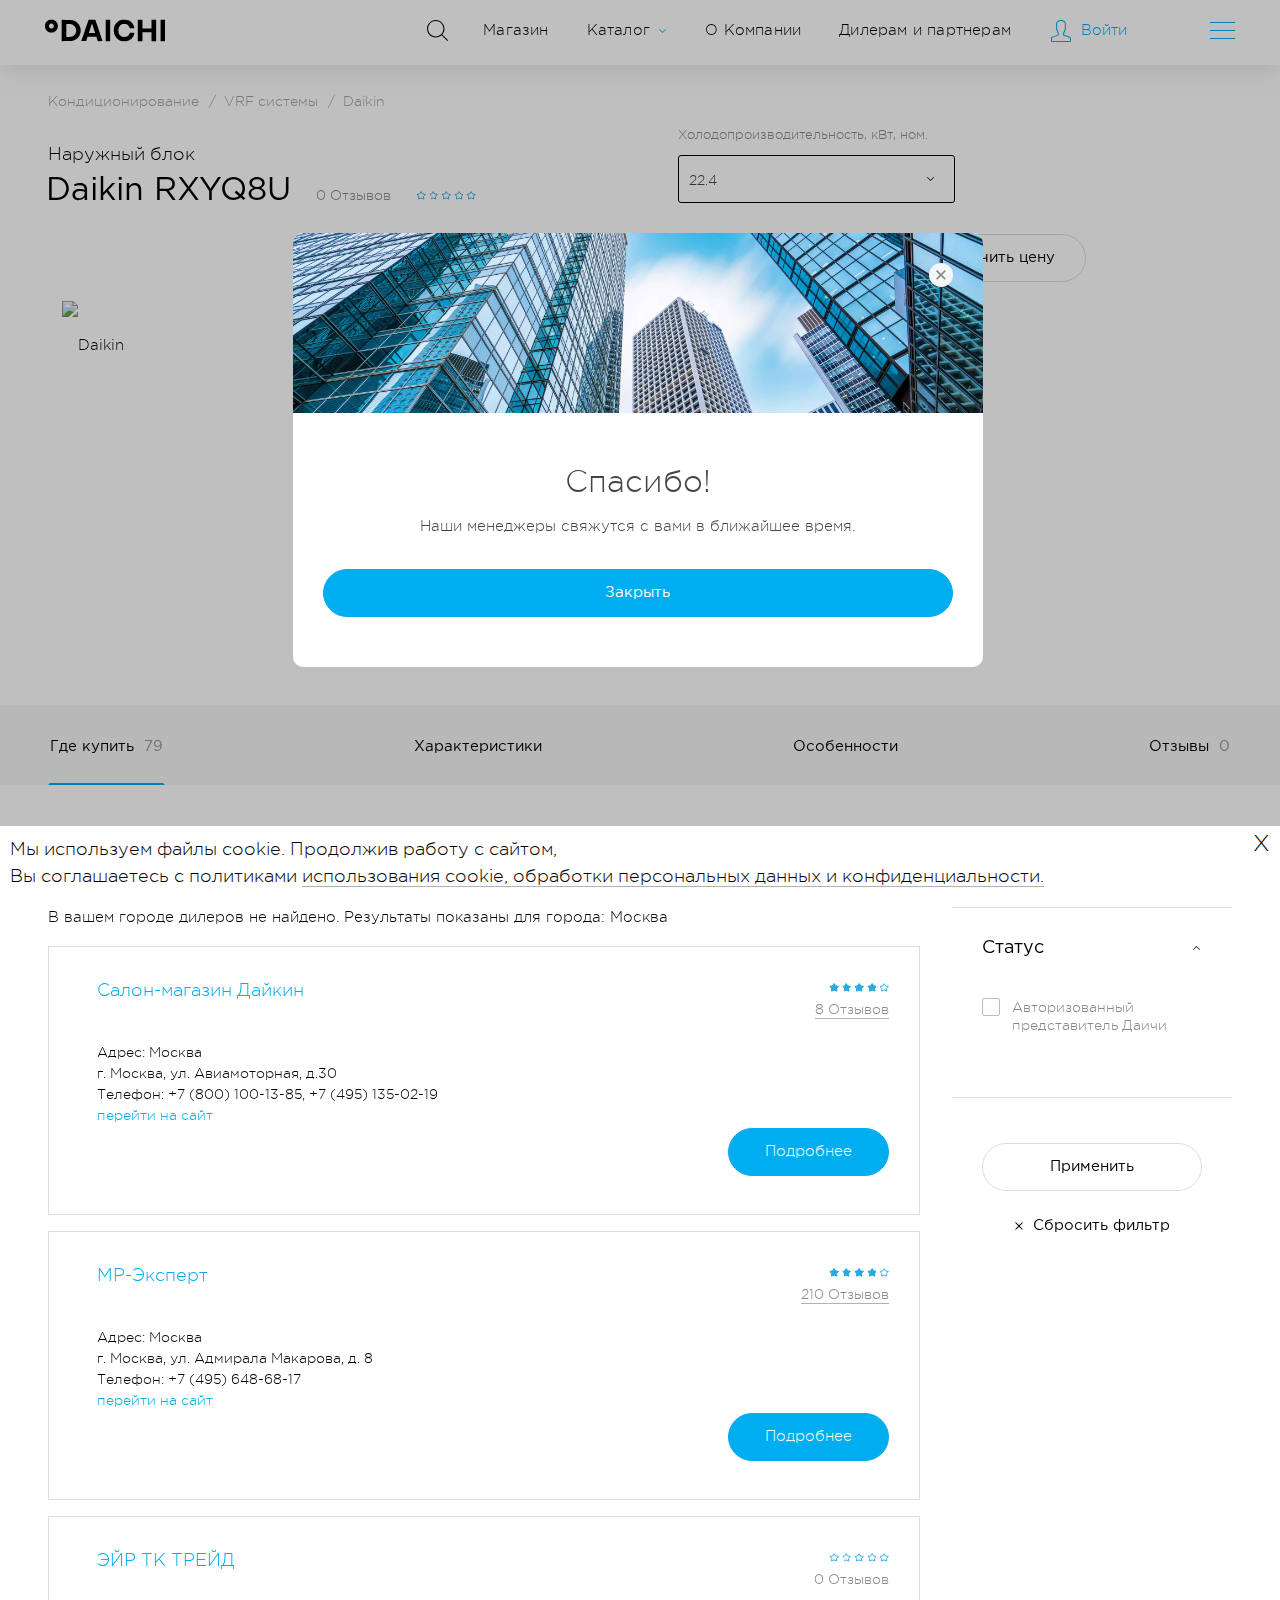
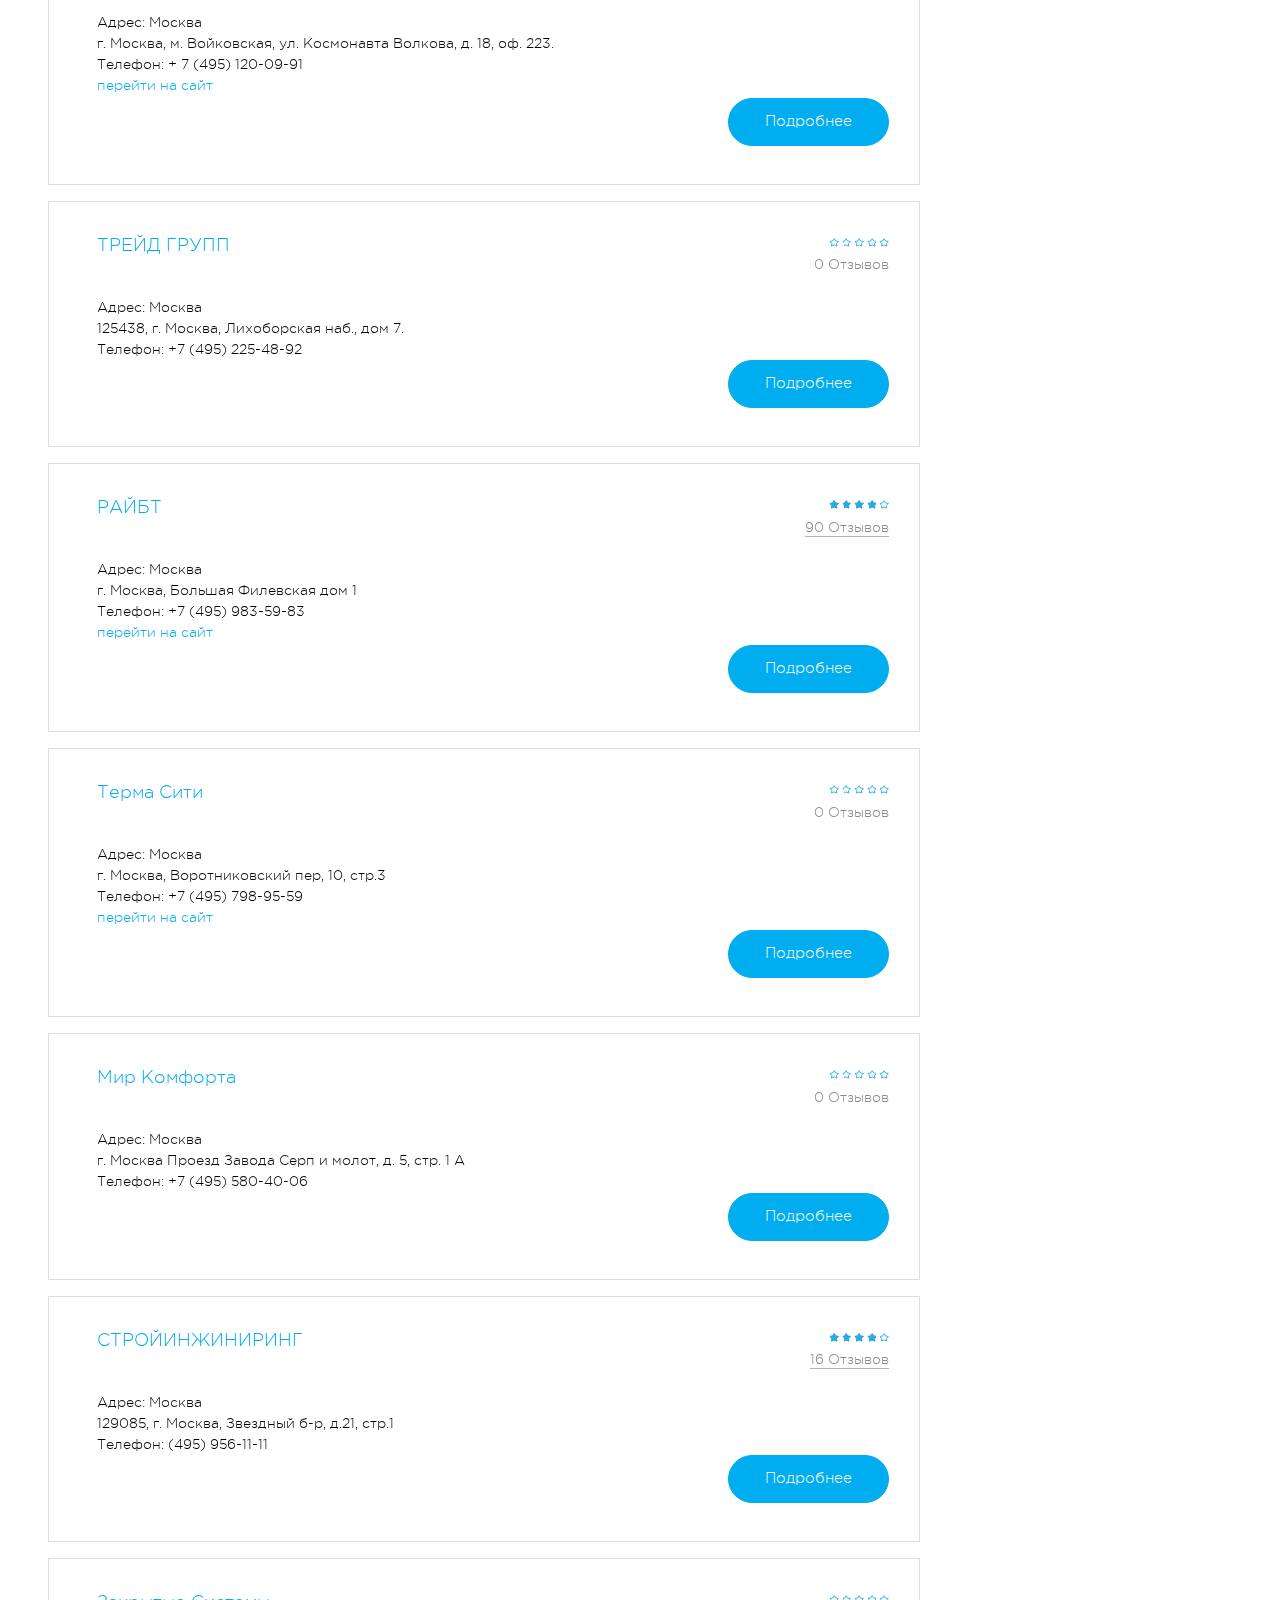
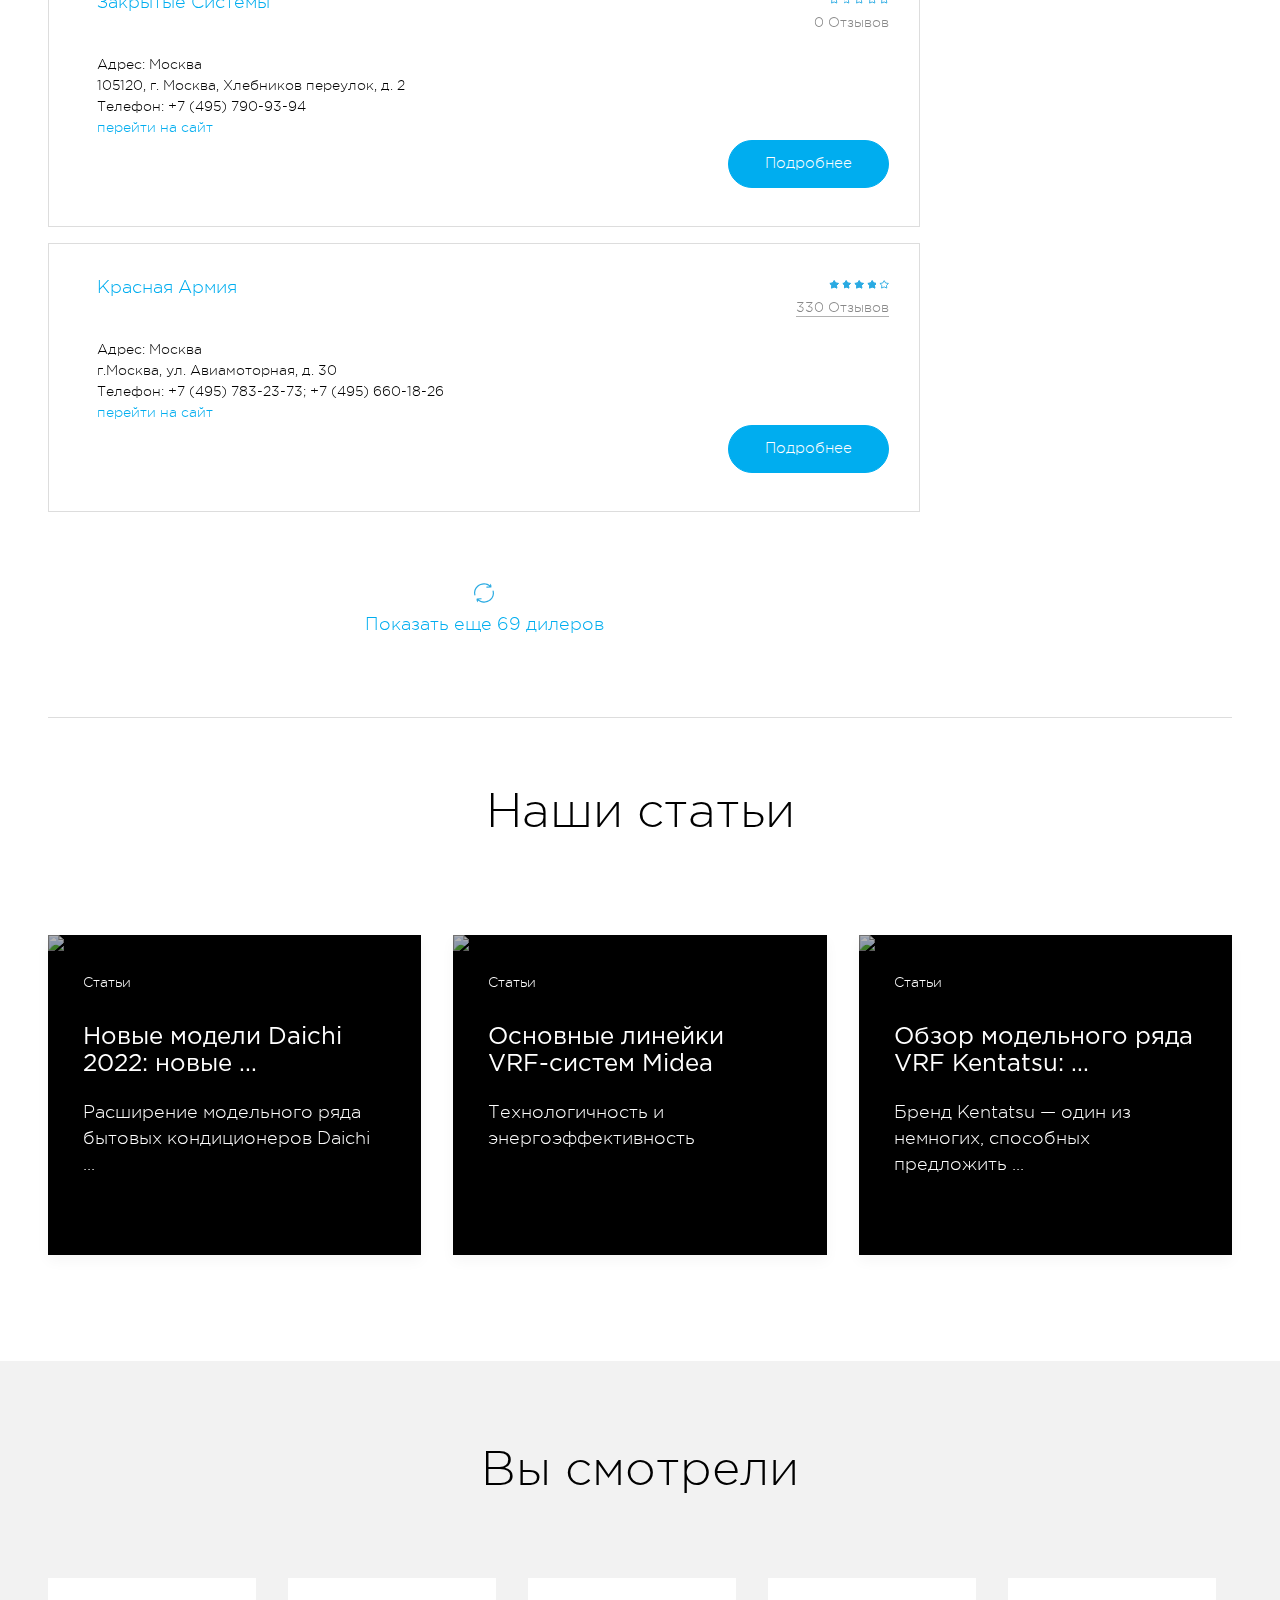
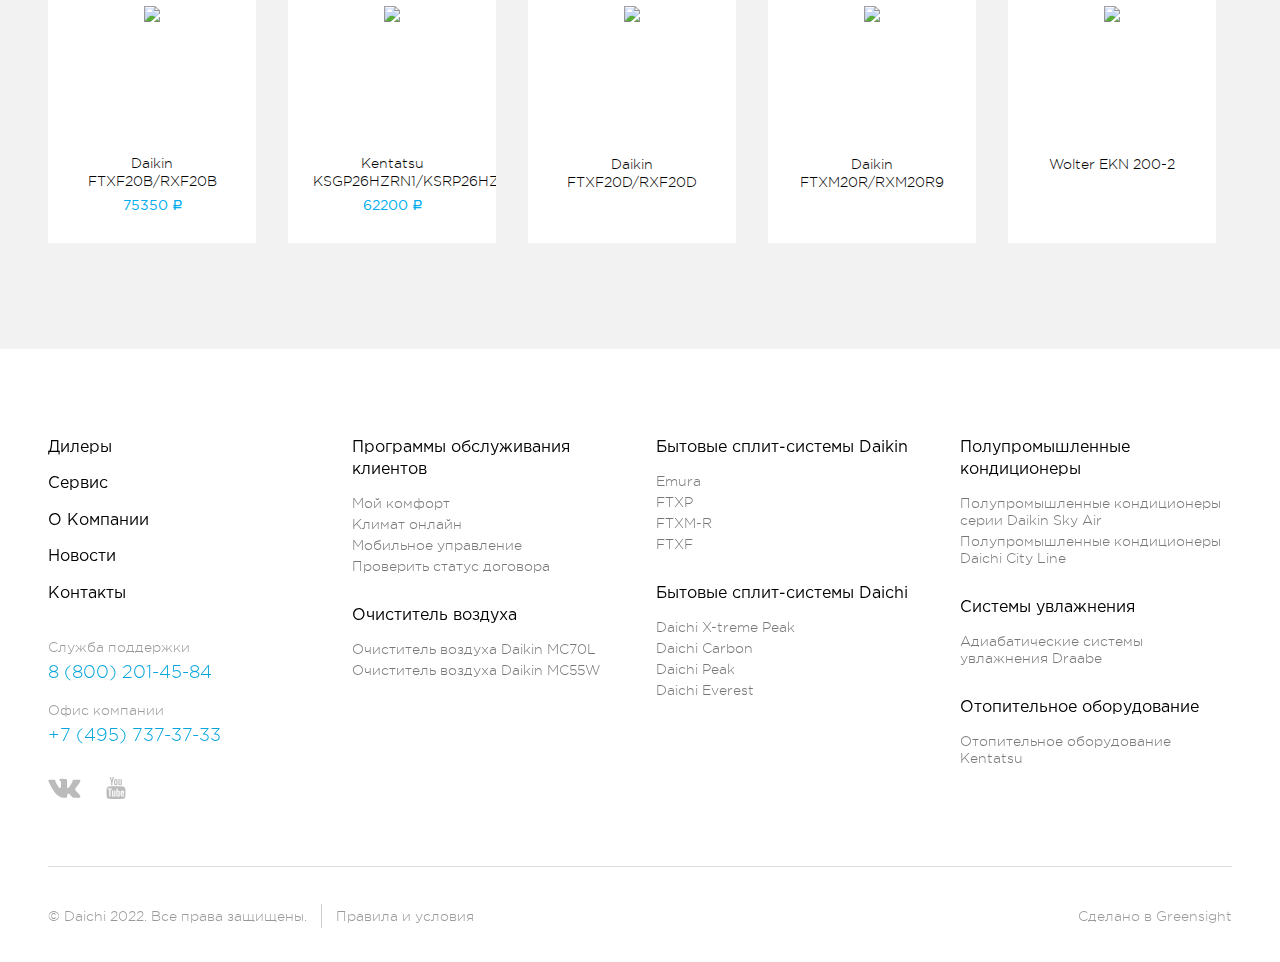
==== commit 843a2d7d: "edits" ====
--- a/choose-success-modal.html
+++ b/choose-success-modal.html
@@ -1229,11 +1229,11 @@
         <div class="action-modal__inner">
           <div class="action-modal__body">
             <button type="button" class="action-modal__close">
-              <svg width="24" height="24" viewBox="0 0 24 24" fill="none" xmlns="http://www.w3.org/2000/svg">
-                <path d="M12 24C18.6274 24 24 18.6274 24 12C24 5.37258 18.6274 0 12 0C5.37258 0 0 5.37258 0 12C0 18.6274 5.37258 24 12 24Z" fill="#F6F6F6">
-                <path d="M7 8.179L10.72 11.899L7 15.619L8.179 16.798L13.078 11.899L8.179 7L7 8.179Z" fill="#888888">
-                <path d="M16.838 15.619L13.118 11.899L16.838 8.179L15.659 7L10.76 11.899L15.659 16.798L16.838 15.619Z" fill="#888888">
-              </svg>
+                <svg width="24" height="24" viewBox="0 0 24 24" fill="none" xmlns="http://www.w3.org/2000/svg">
+                    <path d="M12 24C18.6274 24 24 18.6274 24 12C24 5.37258 18.6274 0 12 0C5.37258 0 0 5.37258 0 12C0 18.6274 5.37258 24 12 24Z" fill="#F6F6F6"/>
+                    <path d="M7 8.179L10.72 11.899L7 15.619L8.179 16.798L13.078 11.899L8.179 7L7 8.179Z" fill="#888888"/>
+                    <path d="M16.838 15.619L13.118 11.899L16.838 8.179L15.659 7L10.76 11.899L15.659 16.798L16.838 15.619Z" fill="#888888"/>
+                </svg>
             </button>
     
             <div class="action-modal__title-img choose"></div>
@@ -1317,13 +1317,13 @@
       <div class="action-modal__overlay"></div>
       <div class="action-modal__inner">
         <div class="action-modal__body">
-          <button type="button" class="action-modal__close">
-            <svg width="24" height="24" viewBox="0 0 24 24" fill="none" xmlns="http://www.w3.org/2000/svg">
-              <path d="M12 24C18.6274 24 24 18.6274 24 12C24 5.37258 18.6274 0 12 0C5.37258 0 0 5.37258 0 12C0 18.6274 5.37258 24 12 24Z" fill="#F6F6F6">
-              <path d="M7 8.179L10.72 11.899L7 15.619L8.179 16.798L13.078 11.899L8.179 7L7 8.179Z" fill="#888888">
-              <path d="M16.838 15.619L13.118 11.899L16.838 8.179L15.659 7L10.76 11.899L15.659 16.798L16.838 15.619Z" fill="#888888">
-            </svg>
-          </button>
+            <button type="button" class="action-modal__close">
+                <svg width="24" height="24" viewBox="0 0 24 24" fill="none" xmlns="http://www.w3.org/2000/svg">
+                    <path d="M12 24C18.6274 24 24 18.6274 24 12C24 5.37258 18.6274 0 12 0C5.37258 0 0 5.37258 0 12C0 18.6274 5.37258 24 12 24Z" fill="#F6F6F6"/>
+                    <path d="M7 8.179L10.72 11.899L7 15.619L8.179 16.798L13.078 11.899L8.179 7L7 8.179Z" fill="#888888"/>
+                    <path d="M16.838 15.619L13.118 11.899L16.838 8.179L15.659 7L10.76 11.899L15.659 16.798L16.838 15.619Z" fill="#888888"/>
+                </svg>
+            </button>
   
           <div class="action-modal__title-img choose"></div>
           <div class="action-modal__content">
@@ -1345,11 +1345,11 @@
         <div class="action-modal__inner">
           <div class="action-modal__body">
             <button type="button" class="action-modal__close">
-              <svg width="24" height="24" viewBox="0 0 24 24" fill="none" xmlns="http://www.w3.org/2000/svg">
-                <path d="M12 24C18.6274 24 24 18.6274 24 12C24 5.37258 18.6274 0 12 0C5.37258 0 0 5.37258 0 12C0 18.6274 5.37258 24 12 24Z" fill="#F6F6F6">
-                <path d="M7 8.179L10.72 11.899L7 15.619L8.179 16.798L13.078 11.899L8.179 7L7 8.179Z" fill="#888888">
-                <path d="M16.838 15.619L13.118 11.899L16.838 8.179L15.659 7L10.76 11.899L15.659 16.798L16.838 15.619Z" fill="#888888">
-              </svg>
+                <svg width="24" height="24" viewBox="0 0 24 24" fill="none" xmlns="http://www.w3.org/2000/svg">
+                    <path d="M12 24C18.6274 24 24 18.6274 24 12C24 5.37258 18.6274 0 12 0C5.37258 0 0 5.37258 0 12C0 18.6274 5.37258 24 12 24Z" fill="#F6F6F6"/>
+                    <path d="M7 8.179L10.72 11.899L7 15.619L8.179 16.798L13.078 11.899L8.179 7L7 8.179Z" fill="#888888"/>
+                    <path d="M16.838 15.619L13.118 11.899L16.838 8.179L15.659 7L10.76 11.899L15.659 16.798L16.838 15.619Z" fill="#888888"/>
+                </svg>
             </button>
     
             <div class="action-modal__title-img vrf"></div>
@@ -1398,13 +1398,13 @@
       <div class="action-modal__overlay"></div>
       <div class="action-modal__inner">
         <div class="action-modal__body">
-          <button type="button" class="action-modal__close">
-            <svg width="24" height="24" viewBox="0 0 24 24" fill="none" xmlns="http://www.w3.org/2000/svg">
-              <path d="M12 24C18.6274 24 24 18.6274 24 12C24 5.37258 18.6274 0 12 0C5.37258 0 0 5.37258 0 12C0 18.6274 5.37258 24 12 24Z" fill="#F6F6F6">
-              <path d="M7 8.179L10.72 11.899L7 15.619L8.179 16.798L13.078 11.899L8.179 7L7 8.179Z" fill="#888888">
-              <path d="M16.838 15.619L13.118 11.899L16.838 8.179L15.659 7L10.76 11.899L15.659 16.798L16.838 15.619Z" fill="#888888">
-            </svg>
-          </button>
+            <button type="button" class="action-modal__close">
+                <svg width="24" height="24" viewBox="0 0 24 24" fill="none" xmlns="http://www.w3.org/2000/svg">
+                    <path d="M12 24C18.6274 24 24 18.6274 24 12C24 5.37258 18.6274 0 12 0C5.37258 0 0 5.37258 0 12C0 18.6274 5.37258 24 12 24Z" fill="#F6F6F6"/>
+                    <path d="M7 8.179L10.72 11.899L7 15.619L8.179 16.798L13.078 11.899L8.179 7L7 8.179Z" fill="#888888"/>
+                    <path d="M16.838 15.619L13.118 11.899L16.838 8.179L15.659 7L10.76 11.899L15.659 16.798L16.838 15.619Z" fill="#888888"/>
+                </svg>
+            </button>
   
           <div class="action-modal__title-img vrf"></div>
           <div class="action-modal__content">
--- a/css/style.css
+++ b/css/style.css
@@ -86,12 +86,12 @@
 
 .action-modal__title-img.choose {
   height: 180px;
-  background-image: url("/local/templates/b2c/img/city.jpg");
+  background-image: url("../local/templates/b2c/img/city.jpg");
 }
 
 .action-modal__title-img.vrf {
   height: 180px;
-  background-image: url("/local/templates/b2c/img/vrf.jpg");
+  background-image: url("../local/templates/b2c/img/vrf.jpg");
 }
 
 button.action-modal__close {
